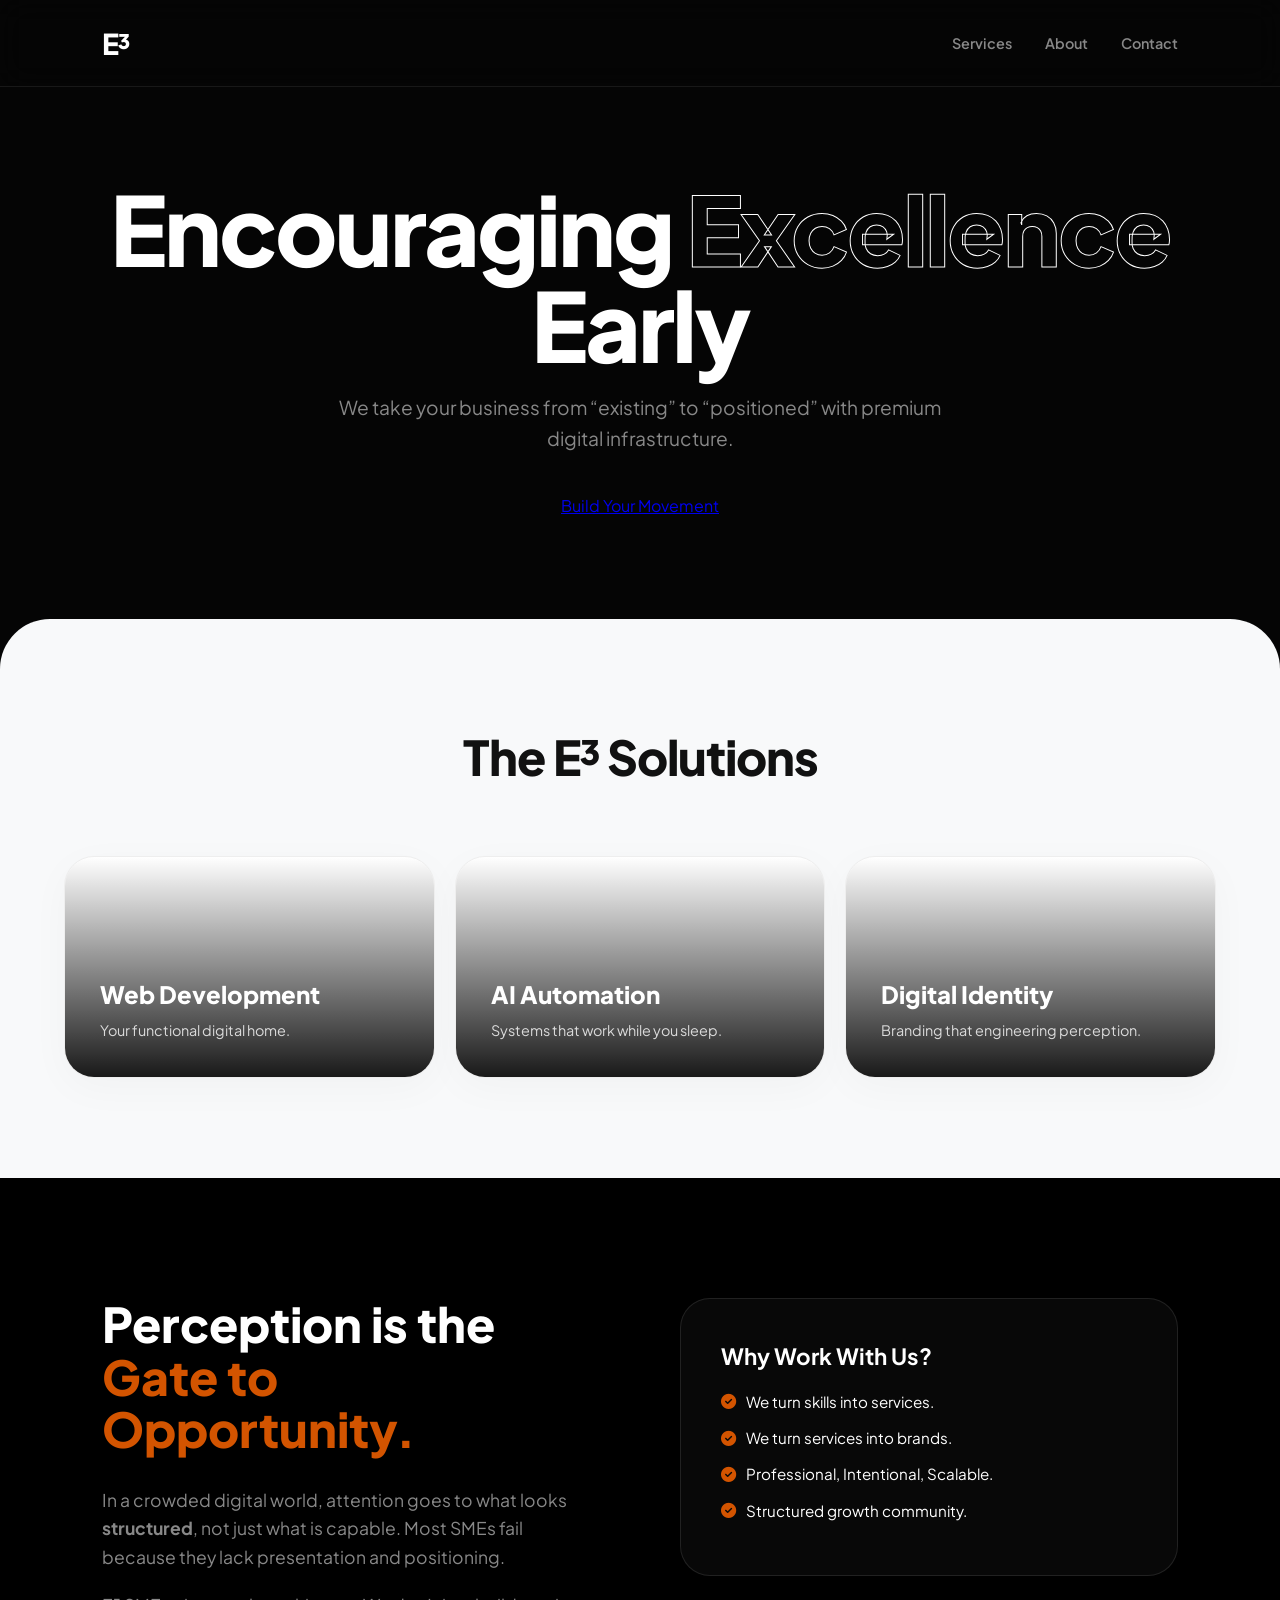
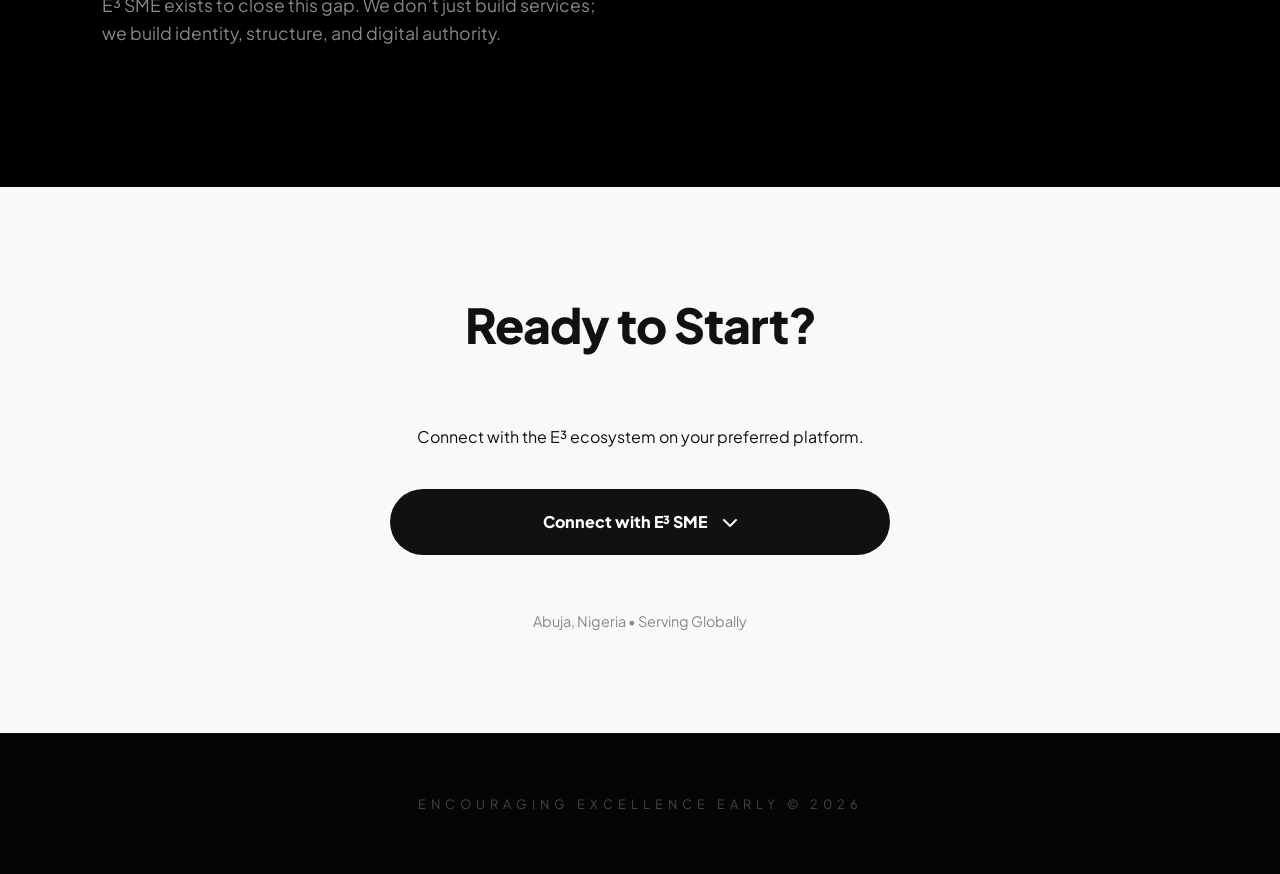
==== index.html @ 4fb5cede "Rename E3 to index.html" ====
<!DOCTYPE html>
<html lang="en">
<head>
    <meta charset="UTF-8">
    <meta name="viewport" content="width=device-width, initial-scale=1.0">
    <title>E³ | Encouraging Excellence Early</title>
    <link href="https://fonts.googleapis.com/css2?family=Plus+Jakarta+Sans:wght@400;600;700;800&display=swap" rel="stylesheet">
    <link rel="stylesheet" href="https://cdnjs.cloudflare.com/ajax/libs/font-awesome/6.4.0/css/all.min.css">
    <style>
        :root {
            --dark-bg: #050505;
            --white: #ffffff;
            --light-grey: #f8f9fa;
            --accent-orange: #d35400;
            --glass: rgba(255, 255, 255, 0.03);
            --transition: all 0.5s cubic-bezier(0.16, 1, 0.3, 1);
        }

        * { margin: 0; padding: 0; box-sizing: border-box; }
        html { scroll-behavior: smooth; }
        body { font-family: 'Plus Jakarta Sans', sans-serif; background-color: var(--dark-bg); color: var(--white); line-height: 1.6; overflow-x: hidden; }

        /* --- NAVIGATION --- */
        .navbar { display: flex; justify-content: space-between; align-items: center; padding: 20px 8%; background: rgba(5, 5, 5, 0.8); backdrop-filter: blur(15px); position: fixed; width: 100%; top: 0; z-index: 1000; border-bottom: 1px solid rgba(255,255,255,0.08); }
        .logo { font-size: 1.8rem; font-weight: 800; color: var(--white); text-decoration: none; letter-spacing: -1px; }
        nav a { color: #888; text-decoration: none; margin-left: 30px; font-size: 0.9rem; font-weight: 600; transition: 0.3s; }
        nav a:hover { color: var(--accent-orange); }

        /* --- HERO --- */
        .hero { text-align: center; padding: 180px 20px 100px; max-width: 1100px; margin: 0 auto; position: relative; }
        .hero h1 { font-size: clamp(3rem, 10vw, 6rem); font-weight: 800; line-height: 1; letter-spacing: -3px; margin-bottom: 20px; }
        .hero .outline { -webkit-text-stroke: 1px #fff; color: transparent; }
        .hero p { color: #888; font-size: 1.2rem; max-width: 650px; margin: 0 auto 40px; }

        /* --- SERVICES SECTION --- */
        .services-section { background-color: var(--light-grey); padding: 100px 5%; color: #111; border-radius: 50px 50px 0 0; }
        .section-title { text-align: center; font-size: clamp(2rem, 5vw, 3rem); font-weight: 800; margin-bottom: 60px; letter-spacing: -1px; }
        .services-grid { display: grid; grid-template-columns: repeat(auto-fit, minmax(320px, 1fr)); gap: 20px; max-width: 1200px; margin: 0 auto; }

        .service-card { background: #fff; border-radius: 30px; overflow: hidden; box-shadow: 0 10px 40px rgba(0,0,0,0.03); cursor: pointer; transition: var(--transition); border: 1px solid #eee; }
        .service-card:hover { transform: translateY(-10px); box-shadow: 0 30px 60px rgba(0,0,0,0.1); }
        
        .card-header { height: 220px; padding: 35px; display: flex; flex-direction: column; justify-content: flex-end; position: relative; background-size: cover; background-position: center; }
        .card-header::after { content: ''; position: absolute; top: 0; left: 0; width: 100%; height: 100%; background: linear-gradient(0deg, rgba(0,0,0,0.9) 0%, transparent 100%); }
        .card-header h3, .card-header p { position: relative; z-index: 2; color: #fff; }
        .card-header h3 { font-size: 1.5rem; font-weight: 800; margin-bottom: 5px; }
        .card-header p { font-size: 0.9rem; opacity: 0.8; }

        .dropdown-content { max-height: 0; opacity: 0; overflow: hidden; transition: var(--transition); padding: 0 30px; }
        .service-card.active .dropdown-content { max-height: 400px; opacity: 1; padding: 30px; border-top: 1px solid #f1f1f1; }
        
        .drop-item { display: flex; justify-content: space-between; padding: 15px 20px; background: #f9f9f9; border-radius: 15px; text-decoration: none; color: #111; font-weight: 700; margin-bottom: 8px; transition: 0.3s; border: 1px solid transparent; }
        .drop-item span { color: var(--accent-orange); }
        .drop-item:hover { background: #111; color: #fff; border-color: var(--accent-orange); }

        /* Image Classes */
        .img-web { background-image: url('https://images.unsplash.com/photo-1547658719-da2b51169166?q=80&w=800'); }
        .img-ai { background-image: url('https://images.unsplash.com/photo-1677442136019-21780ecad995?q=80&w=800'); }
        .img-id { background-image: url('https://images.unsplash.com/photo-1611162617474-5b21e879e113?q=80&w=800'); }
        .img-social { background-image: url('https://images.unsplash.com/photo-1496200186974-4293800e2c20?q=80&w=800'); }
        .img-copy { background-image: url('https://images.unsplash.com/photo-1488190211105-8b0e65b80b4e?q=80&w=800'); }

        /* --- ABOUT SECTION (The Storytelling) --- */
        .about-section { padding: 120px 8%; background: #000; }
        .about-grid { display: grid; grid-template-columns: 1fr 1fr; gap: 80px; align-items: start; max-width: 1200px; margin: 0 auto; }
        .about-content h2 { font-size: 3rem; font-weight: 800; margin-bottom: 30px; line-height: 1.1; }
        .about-content h2 span { color: var(--accent-orange); }
        .about-text { color: #888; font-size: 1.1rem; }
        .about-text p { margin-bottom: 20px; }
        .highlight-box { background: var(--glass); padding: 40px; border-radius: 30px; border: 1px solid rgba(255,255,255,0.1); }
        .highlight-box h4 { color: var(--white); margin-bottom: 15px; font-size: 1.4rem; }
        .highlight-box ul { list-style: none; }
        .highlight-box li { margin-bottom: 12px; display: flex; align-items: center; gap: 10px; font-size: 0.95rem; }
        .highlight-box li i { color: var(--accent-orange); }

        /* --- CONTACT SECTION (Social Dropdown) --- */
        .contact-section { padding: 100px 5%; text-align: center; background: var(--light-grey); color: #111; }
        .social-dropdown { max-width: 500px; margin: 40px auto; position: relative; }
        .social-trigger { background: #111; color: #fff; padding: 20px 40px; border-radius: 50px; font-weight: 800; cursor: pointer; display: flex; justify-content: center; align-items: center; gap: 15px; transition: 0.3s; }
        .social-trigger:hover { background: var(--accent-orange); transform: scale(1.05); }
        
        .social-list { max-height: 0; opacity: 0; overflow: hidden; transition: var(--transition); background: #fff; margin-top: 15px; border-radius: 25px; box-shadow: 0 20px 50px rgba(0,0,0,0.1); display: grid; grid-template-columns: 1fr 1fr; gap: 10px; padding: 0 15px; }
        .social-dropdown.active .social-list { max-height: 400px; opacity: 1; padding: 20px; }
        
        .social-item { display: flex; align-items: center; gap: 10px; padding: 15px; border-radius: 15px; text-decoration: none; color: #111; font-weight: 700; transition: 0.3s; background: #f5f5f5; }
        .social-item:hover { background: #111; color: #fff; }
        .social-item i { font-size: 1.2rem; }
        .fa-facebook { color: #1877F2; }
        .fa-instagram { color: #E4405F; }
        .fa-tiktok { color: #000000; }
        .fa-whatsapp { color: #25D366; }

        .footer { padding: 60px; text-align: center; font-size: 0.8rem; letter-spacing: 5px; color: #444; border-top: 1px solid rgba(255,255,255,0.05); }

        /* --- MOBILE OPTIMIZATION --- */
        @media (max-width: 768px) {
            .navbar { padding: 15px 5%; }
            .navbar nav { display: none; }
            .hero h1 { font-size: 3.5rem; letter-spacing: -2px; }
            .about-grid { grid-template-columns: 1fr; gap: 40px; }
            .about-content h2 { font-size: 2.2rem; }
            .services-grid { grid-template-columns: 1fr; }
            .social-list { grid-template-columns: 1fr; }
            .about-section { padding: 80px 5%; }
        }
    </style>
</head>
<body>

    <header class="navbar">
        <a href="#" class="logo">E³</a>
        <nav>
            <a href="#services">Services</a>
            <a href="#about">About</a>
            <a href="#contact">Contact</a>
        </nav>
    </header>

    <section class="hero">
        <h1>Encouraging <span class="outline">Excellence</span> Early</h1>
        <p>We take your business from “existing” to “positioned” with premium digital infrastructure.</p>
        <a href="#contact" class="btn-primary">Build Your Movement</a>
    </section>

    <section class="services-section" id="services">
        <div class="container">
            <h2 class="section-title">The E³ Solutions</h2>
            <div class="services-grid">
                
                <div class="service-card" onclick="this.classList.toggle('active')">
                    <div class="card-header img-web">
                        <h3>Web Development</h3>
                        <p>Your functional digital home.</p>
                    </div>
                    <div class="dropdown-content">
                        <a href="https://wa.me/2347042776167?text=I%20need%20a%20Static%20Web%20Page" class="drop-item">Static Web Page <span>₦50k+</span></a>
                        <a href="https://wa.me/2347042776167?text=I%20need%20a%20Dynamic%20Web%20Page" class="drop-item">Dynamic Web Page <span>₦100k+</span></a>
                        <a href="https://wa.me/2347042776167?text=I%20need%20an%20Ecommerce%20Store" class="drop-item">E-commerce Store <span>₦150k+</span></a>
                    </div>
                </div>

                <div class="service-card" onclick="this.classList.toggle('active')">
                    <div class="card-header img-ai">
                        <h3>AI Automation</h3>
                        <p>Systems that work while you sleep.</p>
                    </div>
                    <div class="dropdown-content">
                        <a href="https://wa.me/2347042776167?text=AI%20Automation%20Inquiry" class="drop-item">Workflow Automation <span>Inquire</span></a>
                        <a href="https://wa.me/2347042776167?text=WhatsApp%20Bot%20Inquiry" class="drop-item">WhatsApp AI Bots <span>Inquire</span></a>
                    </div>
                </div>

                <div class="service-card" onclick="this.classList.toggle('active')">
                    <div class="card-header img-id">
                        <h3>Digital Identity</h3>
                        <p>Branding that engineering perception.</p>
                    </div>
                    <div class="dropdown-content">
                        <a href="https://wa.me/2347042776167?text=NFC%20Card%20Inquiry" class="drop-item">NFC Smart Cards <span>Premium</span></a>
                        <a href="https://wa.me/2347042776167?text=Brand%20Design%20Inquiry" class="drop-item">Brand Identity <span>Full Suite</span></a>
                    </div>
                </div>
            </div>
        </div>
    </section>

    <section class="about-section" id="about">
        <div class="about-grid">
            <div class="about-content">
                <h2>Perception is the <span>Gate to Opportunity.</span></h2>
                <div class="about-text">
                    <p>In a crowded digital world, attention goes to what looks <strong>structured</strong>, not just what is capable. Most SMEs fail because they lack presentation and positioning.</p>
                    <p>E³ SME exists to close this gap. We don’t just build services; we build identity, structure, and digital authority.</p>
                </div>
            </div>
            <div class="highlight-box">
                <h4>Why Work With Us?</h4>
                <ul>
                    <li><i class="fas fa-check-circle"></i> We turn skills into services.</li>
                    <li><i class="fas fa-check-circle"></i> We turn services into brands.</li>
                    <li><i class="fas fa-check-circle"></i> Professional, Intentional, Scalable.</li>
                    <li><i class="fas fa-check-circle"></i> Structured growth community.</li>
                </ul>
            </div>
        </div>
    </section>

    <section class="contact-section" id="contact">
        <h2 class="section-title">Ready to Start?</h2>
        <p>Connect with the E³ ecosystem on your preferred platform.</p>
        
        <div class="social-dropdown" id="socialTrigger">
            <div class="social-trigger" onclick="document.getElementById('socialTrigger').classList.toggle('active')">
                <span>Connect with E³ SME</span>
                <i class="fas fa-chevron-down"></i>
            </div>
            <div class="social-list">
                <a href="https://wa.me/2347042776167" class="social-item">
                    <i class="fab fa-whatsapp"></i> WhatsApp
                </a>
                <a href="https://www.instagram.com/encourage.excellence.early/" class="social-item">
                    <i class="fab fa-instagram"></i> Instagram
                </a>
                <a href="https://web.facebook.com/profile.php?id=61570798894713" class="social-item">
                    <i class="fab fa-facebook"></i> Facebook
                </a>
                <a href="#" class="social-item">
                    <i class="fab fa-tiktok"></i> TikTok
                </a>
            </div>
        </div>
        <p style="font-size: 0.9rem; color: #888;">Abuja, Nigeria • Serving Globally</p>
    </section>

    <footer class="footer">
        <p>ENCOURAGING EXCELLENCE EARLY © 2026</p>
    </footer>

    <script>
        // Stop dropdown items from closing the card when clicked
        document.querySelectorAll('.drop-item, .social-item').forEach(item => {
            item.addEventListener('click', (e) => e.stopPropagation());
        });
    </script>
</body>
</html>
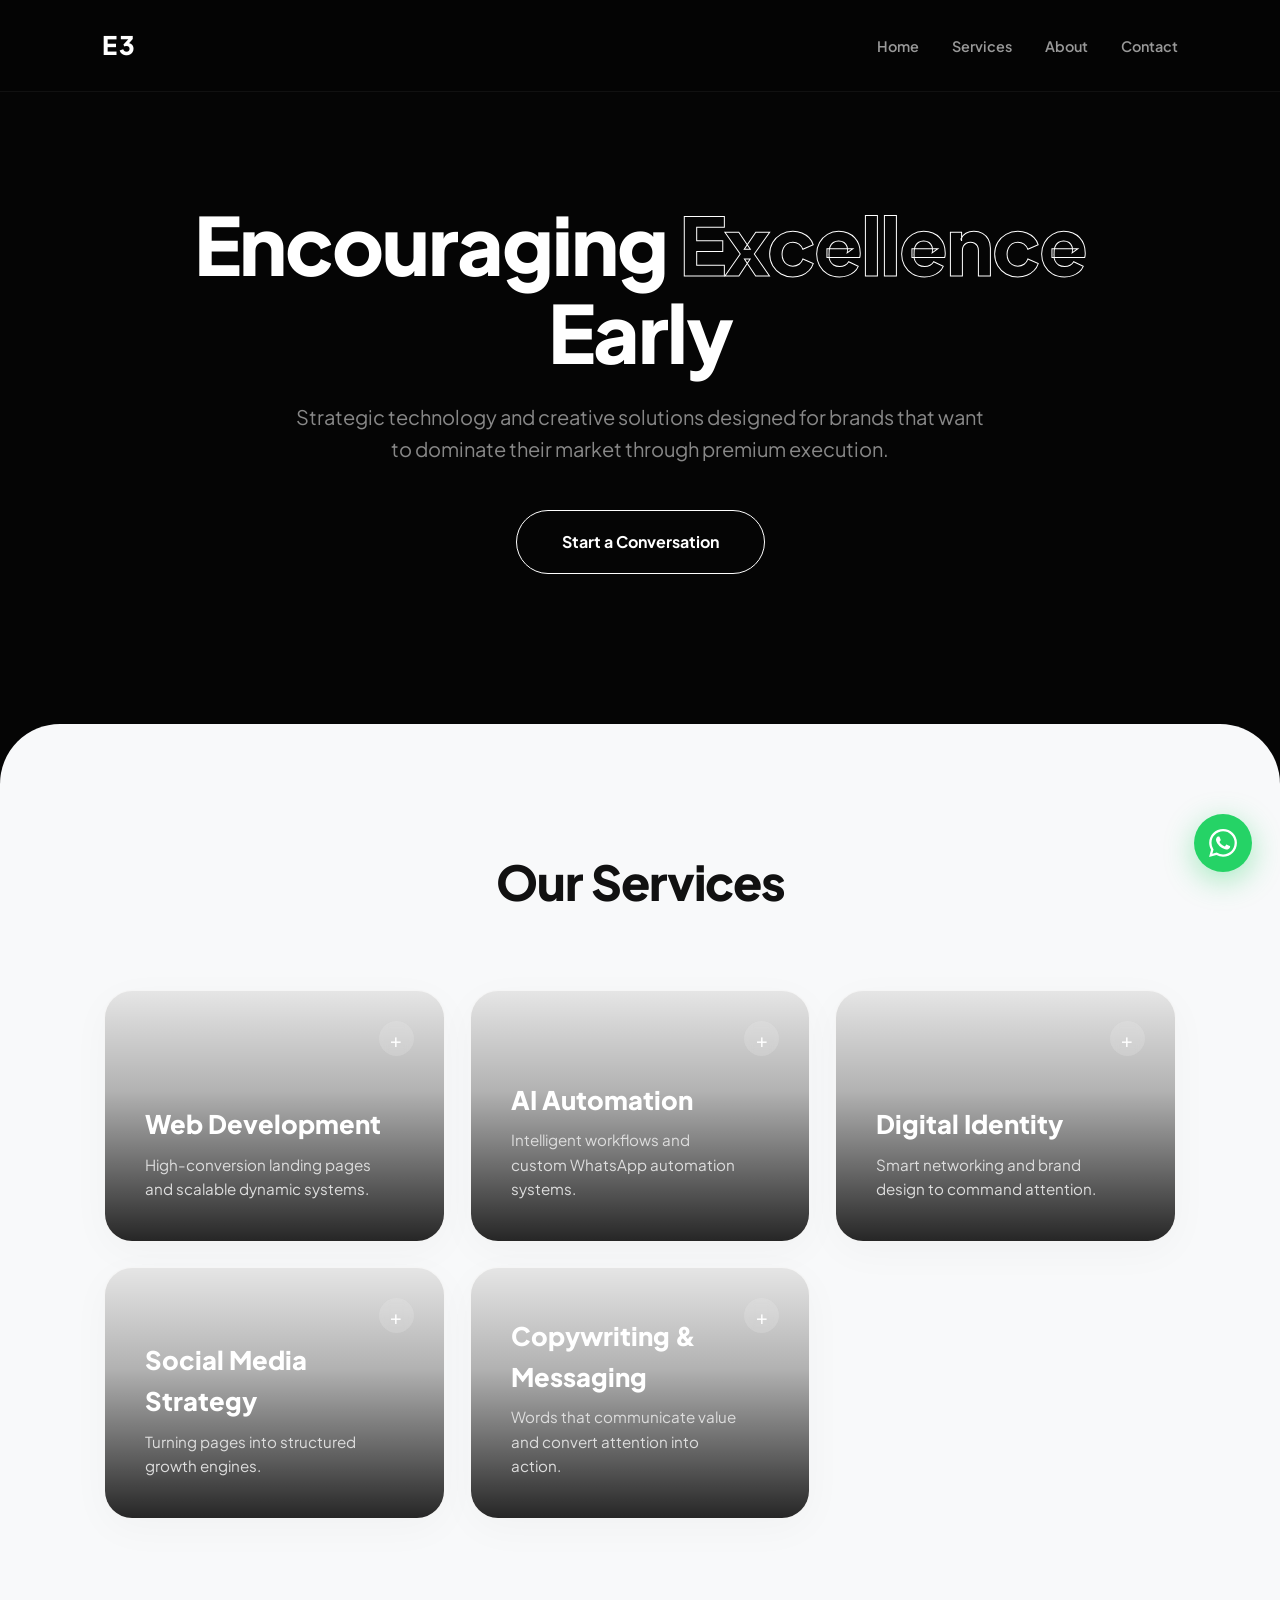
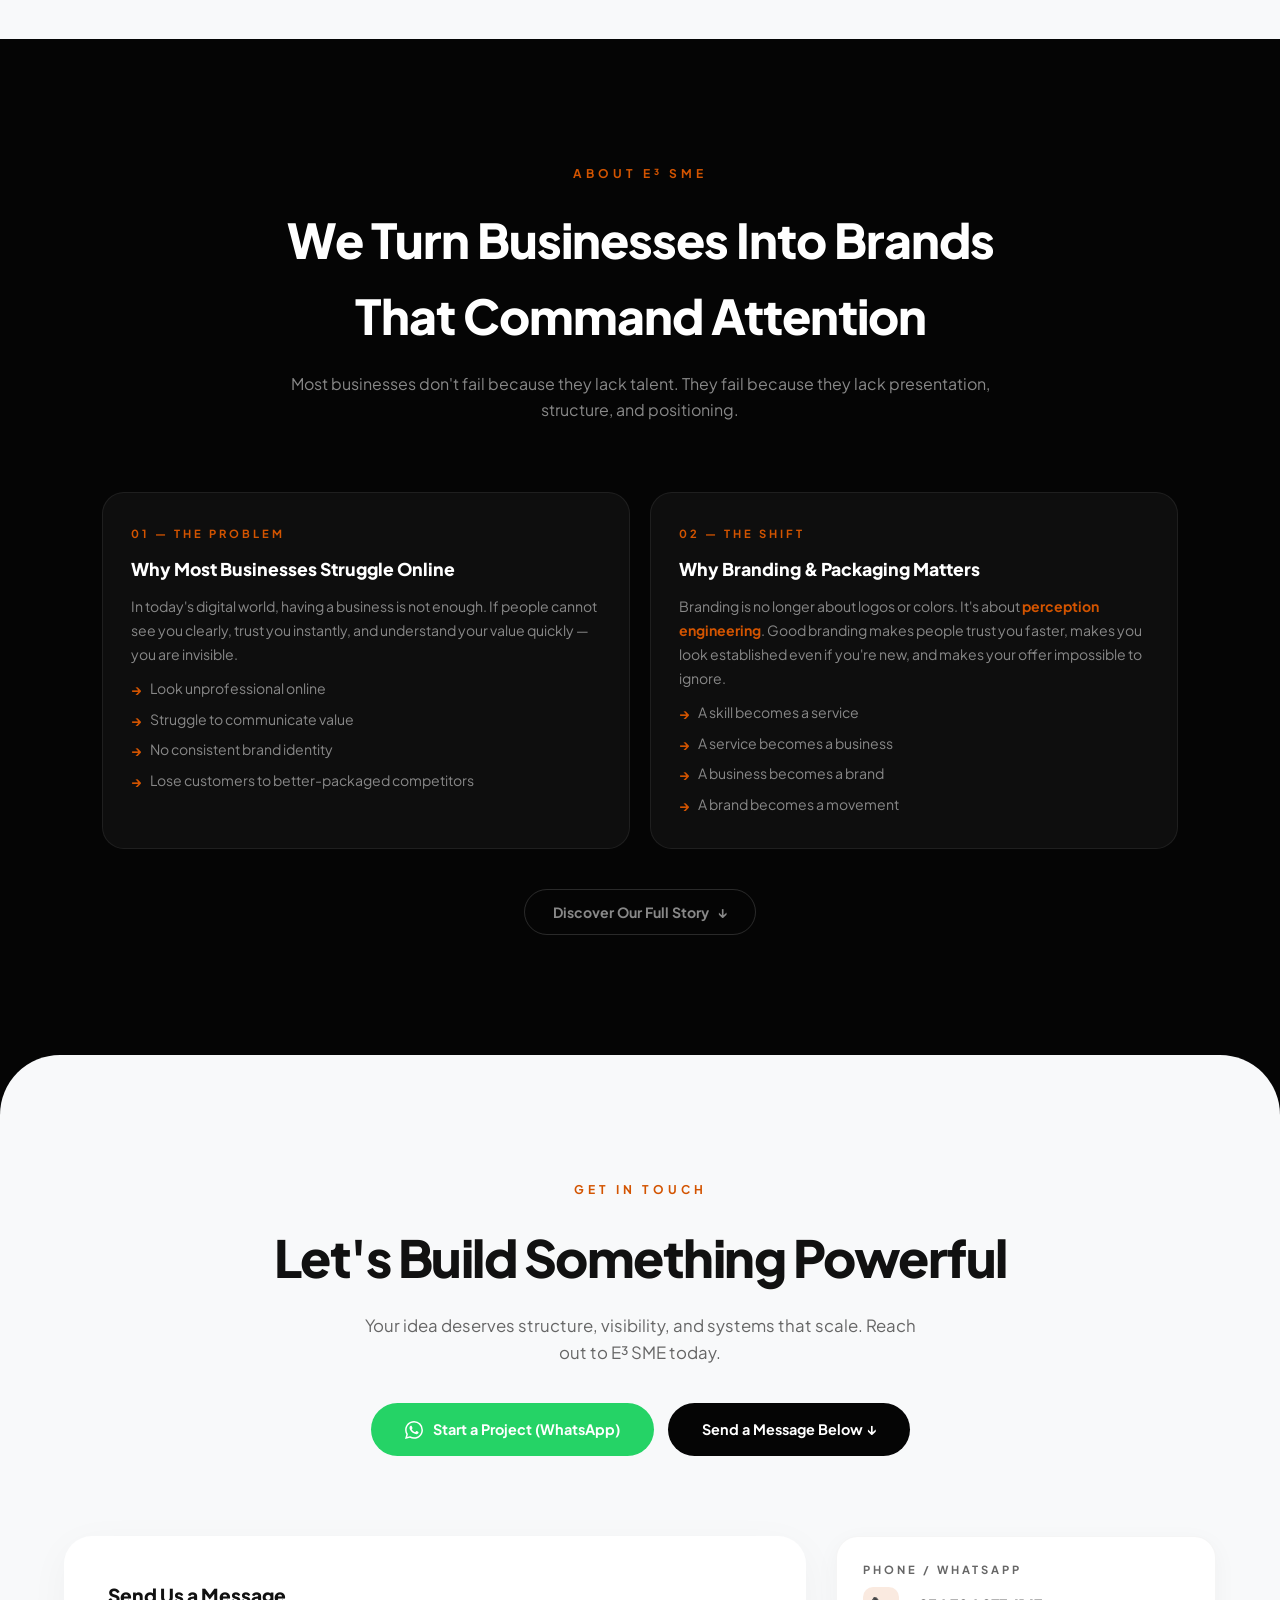
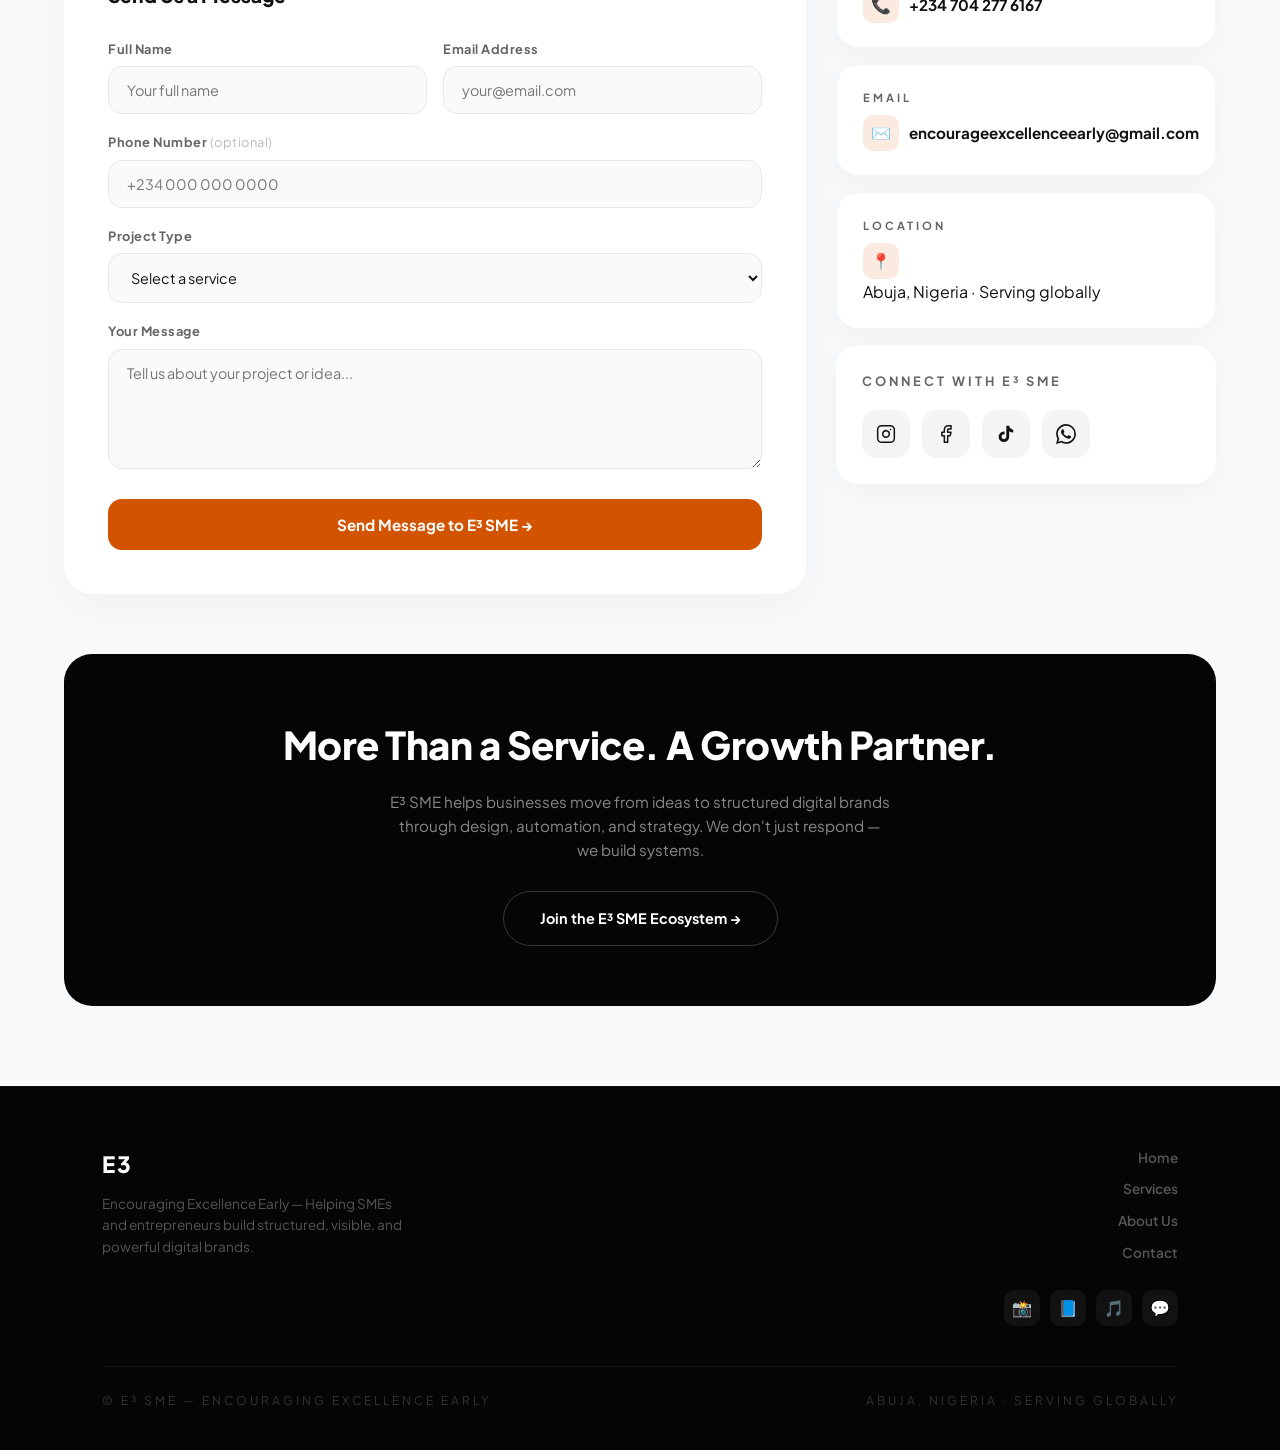
==== commit 5982a81e: "added more featues" ====
--- a/index.html
+++ b/index.html
@@ -3,224 +3,674 @@
 <head>
     <meta charset="UTF-8">
     <meta name="viewport" content="width=device-width, initial-scale=1.0">
-    <title>E³ | Encouraging Excellence Early</title>
+    <title>E3 | Encouraging Excellence Early</title>
     <link href="https://fonts.googleapis.com/css2?family=Plus+Jakarta+Sans:wght@400;600;700;800&display=swap" rel="stylesheet">
-    <link rel="stylesheet" href="https://cdnjs.cloudflare.com/ajax/libs/font-awesome/6.4.0/css/all.min.css">
     <style>
+        /* --- DESIGN SYSTEM --- */
         :root {
             --dark-bg: #050505;
             --white: #ffffff;
             --light-grey: #f8f9fa;
             --accent-orange: #d35400;
-            --glass: rgba(255, 255, 255, 0.03);
-            --transition: all 0.5s cubic-bezier(0.16, 1, 0.3, 1);
+            --accent-orange-light: rgba(211,84,0,0.12);
+            --text-main: #111111;
+            --text-muted: #666666;
+            --transition: all 0.4s cubic-bezier(0.165, 0.84, 0.44, 1);
         }
 
         * { margin: 0; padding: 0; box-sizing: border-box; }
         html { scroll-behavior: smooth; }
         body { font-family: 'Plus Jakarta Sans', sans-serif; background-color: var(--dark-bg); color: var(--white); line-height: 1.6; overflow-x: hidden; }
 
-        /* --- NAVIGATION --- */
-        .navbar { display: flex; justify-content: space-between; align-items: center; padding: 20px 8%; background: rgba(5, 5, 5, 0.8); backdrop-filter: blur(15px); position: fixed; width: 100%; top: 0; z-index: 1000; border-bottom: 1px solid rgba(255,255,255,0.08); }
-        .logo { font-size: 1.8rem; font-weight: 800; color: var(--white); text-decoration: none; letter-spacing: -1px; }
-        nav a { color: #888; text-decoration: none; margin-left: 30px; font-size: 0.9rem; font-weight: 600; transition: 0.3s; }
-        nav a:hover { color: var(--accent-orange); }
-
-        /* --- HERO --- */
-        .hero { text-align: center; padding: 180px 20px 100px; max-width: 1100px; margin: 0 auto; position: relative; }
-        .hero h1 { font-size: clamp(3rem, 10vw, 6rem); font-weight: 800; line-height: 1; letter-spacing: -3px; margin-bottom: 20px; }
-        .hero .outline { -webkit-text-stroke: 1px #fff; color: transparent; }
-        .hero p { color: #888; font-size: 1.2rem; max-width: 650px; margin: 0 auto 40px; }
+        /* --- NAVBAR --- */
+        .navbar { display: flex; justify-content: space-between; align-items: center; padding: 25px 8%; background: rgba(5,5,5,0.92); backdrop-filter: blur(12px); position: fixed; width: 100%; top: 0; z-index: 1000; border-bottom: 1px solid rgba(255,255,255,0.05); }
+        .logo { font-size: 1.6rem; font-weight: 800; letter-spacing: 2px; color: var(--white); text-decoration: none; }
+        nav a { color: #999; text-decoration: none; margin-left: 30px; font-size: 0.9rem; font-weight: 600; transition: 0.3s; }
+        nav a:hover { color: var(--white); }
+
+        /* Hamburger */
+        .hamburger { display: none; flex-direction: column; gap: 5px; cursor: pointer; background: none; border: none; padding: 5px; }
+        .hamburger span { display: block; width: 24px; height: 2px; background: var(--white); transition: var(--transition); border-radius: 2px; }
+        .hamburger.open span:nth-child(1) { transform: translateY(7px) rotate(45deg); }
+        .hamburger.open span:nth-child(2) { opacity: 0; }
+        .hamburger.open span:nth-child(3) { transform: translateY(-7px) rotate(-45deg); }
+        .mobile-nav { display: none; flex-direction: column; gap: 0; background: rgba(5,5,5,0.97); position: fixed; top: 72px; left: 0; width: 100%; z-index: 999; border-bottom: 1px solid rgba(255,255,255,0.07); }
+        .mobile-nav.open { display: flex; }
+        .mobile-nav a { color: #ccc; text-decoration: none; font-size: 1rem; font-weight: 600; padding: 18px 8%; border-bottom: 1px solid rgba(255,255,255,0.05); transition: 0.3s; }
+        .mobile-nav a:hover { color: var(--white); background: rgba(211,84,0,0.08); }
+
+        /* --- HERO SECTION --- */
+        .hero { text-align: center; padding: 200px 20px 150px; max-width: 1000px; margin: 0 auto; }
+        .hero h1 { font-size: clamp(2.5rem, 8vw, 5rem); margin-bottom: 25px; line-height: 1.1; font-weight: 800; letter-spacing: -2px; }
+        .hero .outline { -webkit-text-stroke: 1px white; color: transparent; }
+        .hero p { color: #888; font-size: clamp(1rem, 2vw, 1.25rem); margin-bottom: 45px; max-width: 700px; margin: 0 auto 45px; }
+        .btn-primary { display: inline-block; padding: 18px 45px; border: 1px solid white; color: white; text-decoration: none; border-radius: 50px; font-weight: 700; transition: var(--transition); }
+        .btn-primary:hover { background: white; color: black; transform: translateY(-3px); }
 
         /* --- SERVICES SECTION --- */
-        .services-section { background-color: var(--light-grey); padding: 100px 5%; color: #111; border-radius: 50px 50px 0 0; }
-        .section-title { text-align: center; font-size: clamp(2rem, 5vw, 3rem); font-weight: 800; margin-bottom: 60px; letter-spacing: -1px; }
-        .services-grid { display: grid; grid-template-columns: repeat(auto-fit, minmax(320px, 1fr)); gap: 20px; max-width: 1200px; margin: 0 auto; }
-
-        .service-card { background: #fff; border-radius: 30px; overflow: hidden; box-shadow: 0 10px 40px rgba(0,0,0,0.03); cursor: pointer; transition: var(--transition); border: 1px solid #eee; }
-        .service-card:hover { transform: translateY(-10px); box-shadow: 0 30px 60px rgba(0,0,0,0.1); }
-        
-        .card-header { height: 220px; padding: 35px; display: flex; flex-direction: column; justify-content: flex-end; position: relative; background-size: cover; background-position: center; }
-        .card-header::after { content: ''; position: absolute; top: 0; left: 0; width: 100%; height: 100%; background: linear-gradient(0deg, rgba(0,0,0,0.9) 0%, transparent 100%); }
-        .card-header h3, .card-header p { position: relative; z-index: 2; color: #fff; }
-        .card-header h3 { font-size: 1.5rem; font-weight: 800; margin-bottom: 5px; }
-        .card-header p { font-size: 0.9rem; opacity: 0.8; }
-
-        .dropdown-content { max-height: 0; opacity: 0; overflow: hidden; transition: var(--transition); padding: 0 30px; }
-        .service-card.active .dropdown-content { max-height: 400px; opacity: 1; padding: 30px; border-top: 1px solid #f1f1f1; }
-        
-        .drop-item { display: flex; justify-content: space-between; padding: 15px 20px; background: #f9f9f9; border-radius: 15px; text-decoration: none; color: #111; font-weight: 700; margin-bottom: 8px; transition: 0.3s; border: 1px solid transparent; }
-        .drop-item span { color: var(--accent-orange); }
-        .drop-item:hover { background: #111; color: #fff; border-color: var(--accent-orange); }
-
-        /* Image Classes */
-        .img-web { background-image: url('https://images.unsplash.com/photo-1547658719-da2b51169166?q=80&w=800'); }
-        .img-ai { background-image: url('https://images.unsplash.com/photo-1677442136019-21780ecad995?q=80&w=800'); }
-        .img-id { background-image: url('https://images.unsplash.com/photo-1611162617474-5b21e879e113?q=80&w=800'); }
-        .img-social { background-image: url('https://images.unsplash.com/photo-1496200186974-4293800e2c20?q=80&w=800'); }
-        .img-copy { background-image: url('https://images.unsplash.com/photo-1488190211105-8b0e65b80b4e?q=80&w=800'); }
-
-        /* --- ABOUT SECTION (The Storytelling) --- */
-        .about-section { padding: 120px 8%; background: #000; }
-        .about-grid { display: grid; grid-template-columns: 1fr 1fr; gap: 80px; align-items: start; max-width: 1200px; margin: 0 auto; }
-        .about-content h2 { font-size: 3rem; font-weight: 800; margin-bottom: 30px; line-height: 1.1; }
-        .about-content h2 span { color: var(--accent-orange); }
-        .about-text { color: #888; font-size: 1.1rem; }
-        .about-text p { margin-bottom: 20px; }
-        .highlight-box { background: var(--glass); padding: 40px; border-radius: 30px; border: 1px solid rgba(255,255,255,0.1); }
-        .highlight-box h4 { color: var(--white); margin-bottom: 15px; font-size: 1.4rem; }
-        .highlight-box ul { list-style: none; }
-        .highlight-box li { margin-bottom: 12px; display: flex; align-items: center; gap: 10px; font-size: 0.95rem; }
-        .highlight-box li i { color: var(--accent-orange); }
-
-        /* --- CONTACT SECTION (Social Dropdown) --- */
-        .contact-section { padding: 100px 5%; text-align: center; background: var(--light-grey); color: #111; }
-        .social-dropdown { max-width: 500px; margin: 40px auto; position: relative; }
-        .social-trigger { background: #111; color: #fff; padding: 20px 40px; border-radius: 50px; font-weight: 800; cursor: pointer; display: flex; justify-content: center; align-items: center; gap: 15px; transition: 0.3s; }
-        .social-trigger:hover { background: var(--accent-orange); transform: scale(1.05); }
-        
-        .social-list { max-height: 0; opacity: 0; overflow: hidden; transition: var(--transition); background: #fff; margin-top: 15px; border-radius: 25px; box-shadow: 0 20px 50px rgba(0,0,0,0.1); display: grid; grid-template-columns: 1fr 1fr; gap: 10px; padding: 0 15px; }
-        .social-dropdown.active .social-list { max-height: 400px; opacity: 1; padding: 20px; }
-        
-        .social-item { display: flex; align-items: center; gap: 10px; padding: 15px; border-radius: 15px; text-decoration: none; color: #111; font-weight: 700; transition: 0.3s; background: #f5f5f5; }
-        .social-item:hover { background: #111; color: #fff; }
-        .social-item i { font-size: 1.2rem; }
-        .fa-facebook { color: #1877F2; }
-        .fa-instagram { color: #E4405F; }
-        .fa-tiktok { color: #000000; }
-        .fa-whatsapp { color: #25D366; }
-
-        .footer { padding: 60px; text-align: center; font-size: 0.8rem; letter-spacing: 5px; color: #444; border-top: 1px solid rgba(255,255,255,0.05); }
-
-        /* --- MOBILE OPTIMIZATION --- */
+        .services-section { background-color: var(--light-grey); padding: 120px 0; color: var(--text-main); border-radius: 60px 60px 0 0; position: relative; z-index: 10; }
+        .container { max-width: 1200px; margin: 0 auto; padding: 0 5%; }
+        .section-title { text-align: center; font-size: clamp(2rem, 5vw, 3rem); font-weight: 800; margin-bottom: 70px; letter-spacing: -1px; }
+        .services-grid { display: grid; grid-template-columns: repeat(auto-fit, minmax(320px, 1fr)); gap: 25px; }
+
+        .service-card { background: var(--white); border-radius: 28px; overflow: hidden; border: 1px solid rgba(0,0,0,0.04); box-shadow: 0 10px 40px rgba(0,0,0,0.03); cursor: pointer; transition: var(--transition); }
+        .service-card:hover { transform: translateY(-10px); box-shadow: 0 25px 50px rgba(0,0,0,0.08); border-color: rgba(211,84,0,0.15); }
+        .card-header { height: 250px; padding: 40px; display: flex; flex-direction: column; justify-content: flex-end; position: relative; background-size: cover; background-position: center; transition: var(--transition); }
+        .card-header::before { content: ''; position: absolute; top: 0; left: 0; width: 100%; height: 100%; background: linear-gradient(0deg, rgba(0,0,0,0.85) 0%, rgba(0,0,0,0.3) 60%, rgba(0,0,0,0.1) 100%); z-index: 1; }
+        .card-header h3 { font-size: 1.6rem; font-weight: 800; margin-bottom: 8px; color: var(--white); position: relative; z-index: 2; }
+        .card-header p { color: #ddd; font-size: 0.95rem; max-width: 90%; position: relative; z-index: 2; }
+        .plus-icon { position: absolute; top: 30px; right: 30px; width: 35px; height: 35px; background: rgba(255,255,255,0.15); backdrop-filter: blur(5px); border-radius: 50%; display: flex; align-items: center; justify-content: center; font-size: 1.2rem; color: var(--white); transition: var(--transition); z-index: 2; }
+        .card-body { padding: 0 40px; transition: var(--transition); }
+        .dropdown-content { max-height: 0; opacity: 0; overflow: hidden; transition: max-height 0.6s ease, opacity 0.4s ease, margin-top 0.4s ease; display: flex; flex-direction: column; gap: 10px; }
+        .service-card.active { border-bottom: 6px solid var(--accent-orange); }
+        .service-card.active .plus-icon { transform: rotate(45deg); background: var(--accent-orange); color: var(--white); }
+        .service-card.active .card-header { height: 220px; }
+        .service-card.active .dropdown-content { max-height: 500px; opacity: 1; margin-top: 30px; padding-bottom: 30px; }
+        .drop-item { display: flex; justify-content: space-between; align-items: center; padding: 16px 20px; background: #f9f9f9; border-radius: 15px; text-decoration: none; color: var(--text-main); font-weight: 700; font-size: 0.9rem; transition: var(--transition); border: 1px solid transparent; }
+        .drop-item span { font-weight: 800; color: var(--accent-orange); font-size: 0.85rem; }
+        .drop-item:hover { background: var(--dark-bg); color: var(--white); transform: scale(1.02); }
+
+        .img-web { background-image: url('https://images.unsplash.com/photo-1547658719-da2b51169166?q=80&w=1000&auto=format&fit=crop'); }
+        .img-ai { background-image: url('https://images.unsplash.com/photo-1677442136019-21780ecad995?q=80&w=1000&auto=format&fit=crop'); }
+        .img-digital { background-image: url('https://images.unsplash.com/photo-1611162617474-5b21e879e113?q=80&w=1000&auto=format&fit=crop'); }
+        .img-social { background-image: url('https://images.unsplash.com/photo-1496200186974-4293800e2c20?q=80&w=1000&auto=format&fit=crop'); }
+        .img-copy { background-image: url('https://images.unsplash.com/photo-1488190211105-8b0e65b80b4e?q=80&w=1000&auto=format&fit=crop'); }
+
+        /* =============================================
+           ABOUT SECTION — REDESIGNED
+        ============================================= */
+        .about { padding: 120px 8%; background: var(--dark-bg); color: var(--white); }
+
+        .about-intro { text-align: center; max-width: 720px; margin: 0 auto 70px; }
+        .about-intro .section-eyebrow { display: inline-block; font-size: 0.75rem; font-weight: 700; letter-spacing: 4px; text-transform: uppercase; color: var(--accent-orange); margin-bottom: 18px; }
+        .about-intro h2 { font-size: clamp(2rem, 5vw, 3rem); font-weight: 800; letter-spacing: -1px; margin-bottom: 16px; }
+        .about-intro p { color: #888; font-size: 1rem; }
+
+        /* Collapsed preview — only first two blocks visible */
+        .about-content { max-width: 1100px; margin: 0 auto; }
+
+        .about-blocks-visible { display: grid; grid-template-columns: 1fr 1fr; gap: 20px; margin-bottom: 20px; }
+        .about-blocks-hidden { display: grid; grid-template-columns: 1fr 1fr; gap: 20px; margin-bottom: 20px; max-height: 0; overflow: hidden; opacity: 0; transition: max-height 0.8s ease, opacity 0.5s ease; }
+        .about-blocks-hidden.expanded { max-height: 2000px; opacity: 1; }
+
+        .about-block {
+            background: rgba(255,255,255,0.04);
+            border: 1px solid rgba(255,255,255,0.07);
+            border-radius: 22px;
+            padding: 32px 28px;
+            transition: var(--transition);
+        }
+        .about-block:hover { background: rgba(255,255,255,0.06); border-color: rgba(211,84,0,0.25); transform: translateY(-4px); }
+        .about-block .block-number { font-size: 0.7rem; font-weight: 700; letter-spacing: 3px; text-transform: uppercase; color: var(--accent-orange); margin-bottom: 12px; }
+        .about-block h3 { font-size: 1.1rem; font-weight: 800; margin-bottom: 12px; color: var(--white); }
+        .about-block p { color: #888; font-size: 0.88rem; line-height: 1.7; }
+        .about-block ul { list-style: none; margin-top: 10px; display: flex; flex-direction: column; gap: 7px; }
+        .about-block ul li { color: #888; font-size: 0.88rem; display: flex; align-items: flex-start; gap: 8px; }
+        .about-block ul li::before { content: '→'; color: var(--accent-orange); font-weight: 700; flex-shrink: 0; margin-top: 1px; }
+
+        /* Full-width belief block */
+        .about-block.wide { grid-column: 1 / -1; display: grid; grid-template-columns: 1fr 1fr; gap: 28px; align-items: center; background: rgba(211,84,0,0.07); border-color: rgba(211,84,0,0.2); }
+        .about-block.wide .block-left h3 { font-size: 1.4rem; }
+        .about-block.wide .block-right ul li::before { content: '✓'; }
+
+        /* CTA block */
+        .about-block.cta-block { grid-column: 1 / -1; text-align: center; background: rgba(211,84,0,0.08); border-color: rgba(211,84,0,0.3); padding: 40px; }
+        .about-block.cta-block h3 { font-size: 1.4rem; margin-bottom: 10px; }
+        .about-block.cta-block p { max-width: 480px; margin: 0 auto 24px; }
+        .about-cta-row { display: flex; gap: 14px; justify-content: center; flex-wrap: wrap; }
+        .btn-orange { display: inline-block; padding: 14px 32px; background: var(--accent-orange); color: var(--white); text-decoration: none; border-radius: 50px; font-weight: 700; font-size: 0.9rem; transition: var(--transition); }
+        .btn-orange:hover { background: #b94600; transform: translateY(-3px); }
+        .btn-ghost { display: inline-block; padding: 14px 32px; border: 1px solid rgba(255,255,255,0.25); color: var(--white); text-decoration: none; border-radius: 50px; font-weight: 700; font-size: 0.9rem; transition: var(--transition); }
+        .btn-ghost:hover { border-color: var(--white); background: rgba(255,255,255,0.07); transform: translateY(-3px); }
+
+        /* Read More Toggle */
+        .read-more-wrap { text-align: center; margin-top: 10px; }
+        .read-more-btn { display: inline-flex; align-items: center; gap: 8px; background: none; border: 1px solid rgba(255,255,255,0.15); color: #888; font-family: 'Plus Jakarta Sans', sans-serif; font-size: 0.88rem; font-weight: 700; padding: 13px 28px; border-radius: 50px; cursor: pointer; transition: var(--transition); }
+        .read-more-btn:hover { border-color: var(--accent-orange); color: var(--accent-orange); }
+        .read-more-btn .arrow { display: inline-block; transition: transform 0.4s ease; }
+        .read-more-btn.open .arrow { transform: rotate(180deg); }
+
+        /* =============================================
+           CONTACT SECTION
+        ============================================= */
+        .contact-section { background: var(--light-grey); color: var(--text-main); padding: 120px 0 80px; border-radius: 60px 60px 0 0; position: relative; z-index: 10; }
+
+        /* Hero Header */
+        .contact-hero { text-align: center; padding: 0 5% 80px; }
+        .contact-hero .section-eyebrow { display: inline-block; font-size: 0.75rem; font-weight: 700; letter-spacing: 4px; text-transform: uppercase; color: var(--accent-orange); margin-bottom: 18px; }
+        .contact-hero h2 { font-size: clamp(2rem, 5vw, 3.2rem); font-weight: 800; letter-spacing: -1.5px; margin-bottom: 14px; color: var(--text-main); }
+        .contact-hero p { color: var(--text-muted); font-size: 1.05rem; max-width: 560px; margin: 0 auto 36px; }
+        .contact-cta-row { display: flex; gap: 14px; justify-content: center; flex-wrap: wrap; }
+        .btn-wa { display: inline-flex; align-items: center; gap: 10px; padding: 15px 34px; background: #25D366; color: white; text-decoration: none; border-radius: 50px; font-weight: 700; font-size: 0.9rem; transition: var(--transition); }
+        .btn-wa:hover { background: #1ebe5a; transform: translateY(-3px); box-shadow: 0 10px 30px rgba(37,211,102,0.3); }
+        .btn-dark { display: inline-flex; align-items: center; gap: 8px; padding: 15px 34px; background: var(--dark-bg); color: white; text-decoration: none; border-radius: 50px; font-weight: 700; font-size: 0.9rem; transition: var(--transition); }
+        .btn-dark:hover { background: #1a1a1a; transform: translateY(-3px); }
+
+        /* Form + Info */
+        .contact-body { display: grid; grid-template-columns: 1fr 380px; gap: 30px; padding: 0 5%; align-items: start; }
+
+        /* Form */
+        .contact-form-card { background: var(--white); border-radius: 28px; padding: 44px; box-shadow: 0 10px 40px rgba(0,0,0,0.04); }
+        .contact-form-card h3 { font-size: 1.2rem; font-weight: 800; margin-bottom: 28px; color: var(--text-main); }
+        .form-group { margin-bottom: 18px; }
+        .form-group label { display: block; font-size: 0.8rem; font-weight: 700; color: var(--text-muted); margin-bottom: 7px; letter-spacing: 0.5px; }
+        .form-group input, .form-group select, .form-group textarea {
+            width: 100%; padding: 14px 18px; border: 1.5px solid #e8e8e8; border-radius: 14px; font-family: 'Plus Jakarta Sans', sans-serif; font-size: 0.9rem; color: var(--text-main); background: #fafafa; transition: 0.3s; outline: none;
+        }
+        .form-group input:focus, .form-group select:focus, .form-group textarea:focus { border-color: var(--accent-orange); background: var(--white); }
+        .form-group textarea { resize: vertical; min-height: 120px; }
+        .form-row { display: grid; grid-template-columns: 1fr 1fr; gap: 16px; }
+        .submit-btn { width: 100%; padding: 16px; background: var(--accent-orange); color: white; border: none; border-radius: 14px; font-family: 'Plus Jakarta Sans', sans-serif; font-size: 0.95rem; font-weight: 700; cursor: pointer; transition: var(--transition); margin-top: 6px; }
+        .submit-btn:hover { background: #b94600; transform: translateY(-2px); }
+        .success-msg { display: none; text-align: center; padding: 24px; background: rgba(37,211,102,0.08); border: 1px solid rgba(37,211,102,0.3); border-radius: 14px; color: #1ebe5a; font-weight: 700; margin-top: 16px; }
+
+        /* Info Panel */
+        .contact-info-panel { display: flex; flex-direction: column; gap: 16px; }
+        .info-card { background: var(--white); border-radius: 22px; padding: 24px 26px; box-shadow: 0 6px 24px rgba(0,0,0,0.04); border: 1px solid rgba(0,0,0,0.04); }
+        .info-card .info-label { font-size: 0.7rem; font-weight: 700; letter-spacing: 3px; text-transform: uppercase; color: var(--text-muted); margin-bottom: 8px; }
+        .info-card a, .info-card p { color: var(--text-main); font-weight: 700; font-size: 0.95rem; text-decoration: none; display: flex; align-items: center; gap: 10px; }
+        .info-card a:hover { color: var(--accent-orange); }
+        .info-icon { width: 36px; height: 36px; border-radius: 10px; background: var(--accent-orange-light); display: flex; align-items: center; justify-content: center; font-size: 1rem; flex-shrink: 0; }
+
+        /* Social */
+        .social-card { background: var(--white); border-radius: 22px; padding: 26px; box-shadow: 0 6px 24px rgba(0,0,0,0.04); }
+        .social-card h4 { font-size: 0.8rem; font-weight: 700; letter-spacing: 3px; text-transform: uppercase; color: var(--text-muted); margin-bottom: 18px; }
+        .social-icons { display: flex; gap: 12px; }
+        .social-icon { width: 48px; height: 48px; border-radius: 14px; background: #f4f4f4; display: flex; align-items: center; justify-content: center; text-decoration: none; font-size: 1.2rem; transition: var(--transition); border: 1px solid transparent; }
+        .social-icon:hover { background: var(--dark-bg); transform: translateY(-4px) scale(1.05); border-color: var(--dark-bg); }
+        .social-icon svg { width: 20px; height: 20px; }
+
+        /* Trust Block */
+        .trust-block { margin: 60px 5% 0; background: var(--dark-bg); border-radius: 28px; padding: 60px 50px; text-align: center; color: var(--white); }
+        .trust-block h3 { font-size: clamp(1.6rem, 4vw, 2.4rem); font-weight: 800; margin-bottom: 14px; letter-spacing: -0.5px; }
+        .trust-block p { color: #888; max-width: 500px; margin: 0 auto 28px; font-size: 0.95rem; }
+        .trust-block a { display: inline-block; padding: 15px 36px; border: 1px solid rgba(255,255,255,0.2); color: white; text-decoration: none; border-radius: 50px; font-weight: 700; font-size: 0.9rem; transition: var(--transition); }
+        .trust-block a:hover { background: white; color: black; transform: translateY(-3px); }
+
+        /* =============================================
+           FOOTER
+        ============================================= */
+        .footer { background: var(--dark-bg); padding: 60px 8% 40px; border-top: 1px solid rgba(255,255,255,0.05); color: var(--white); }
+        .footer-inner { display: grid; grid-template-columns: 1fr auto; gap: 40px; align-items: start; margin-bottom: 40px; }
+        .footer-brand .logo-text { font-size: 1.4rem; font-weight: 800; letter-spacing: 2px; margin-bottom: 10px; }
+        .footer-brand p { color: #555; font-size: 0.85rem; max-width: 300px; }
+        .footer-links { display: flex; flex-direction: column; gap: 10px; text-align: right; }
+        .footer-links a { color: #555; text-decoration: none; font-size: 0.85rem; font-weight: 600; transition: 0.3s; }
+        .footer-links a:hover { color: var(--white); }
+        .footer-social { display: flex; gap: 10px; justify-content: flex-end; margin-top: 16px; }
+        .footer-social a { width: 36px; height: 36px; border-radius: 10px; background: rgba(255,255,255,0.05); display: flex; align-items: center; justify-content: center; text-decoration: none; font-size: 1rem; transition: var(--transition); }
+        .footer-social a:hover { background: var(--accent-orange); transform: translateY(-3px); }
+        .footer-bottom { border-top: 1px solid rgba(255,255,255,0.05); padding-top: 24px; display: flex; justify-content: space-between; align-items: center; flex-wrap: wrap; gap: 10px; }
+        .footer-bottom p { font-size: 0.75rem; letter-spacing: 3px; color: #333; }
+
+        /* =============================================
+           WHATSAPP FLOAT
+        ============================================= */
+        .wa-float { position: fixed; bottom: 28px; right: 28px; z-index: 9999; }
+        .wa-float a { display: flex; align-items: center; justify-content: center; width: 58px; height: 58px; background: #25D366; border-radius: 50%; box-shadow: 0 8px 30px rgba(37,211,102,0.4); text-decoration: none; transition: var(--transition); }
+        .wa-float a:hover { transform: scale(1.1); box-shadow: 0 12px 40px rgba(37,211,102,0.5); }
+        .wa-float svg { width: 28px; height: 28px; fill: white; }
+
+        /* =============================================
+           RESPONSIVE
+        ============================================= */
         @media (max-width: 768px) {
-            .navbar { padding: 15px 5%; }
+            .navbar { padding: 20px 5%; }
             .navbar nav { display: none; }
-            .hero h1 { font-size: 3.5rem; letter-spacing: -2px; }
-            .about-grid { grid-template-columns: 1fr; gap: 40px; }
-            .about-content h2 { font-size: 2.2rem; }
-            .services-grid { grid-template-columns: 1fr; }
-            .social-list { grid-template-columns: 1fr; }
-            .about-section { padding: 80px 5%; }
+            .hamburger { display: flex; }
+            .hero { padding-top: 150px; }
+            .services-section { border-radius: 40px 40px 0 0; padding: 80px 0; }
+            .card-header { height: 200px; padding: 30px; }
+
+            /* About mobile */
+            .about { padding: 80px 5%; }
+            .about-blocks-visible, .about-blocks-hidden { grid-template-columns: 1fr; }
+            .about-block.wide { grid-template-columns: 1fr; }
+
+            /* Contact mobile */
+            .contact-section { border-radius: 40px 40px 0 0; padding: 80px 0 60px; }
+            .contact-body { grid-template-columns: 1fr; }
+            .form-row { grid-template-columns: 1fr; }
+            .contact-form-card { padding: 30px 22px; }
+            .trust-block { padding: 40px 24px; margin: 40px 5% 0; }
+
+            /* Footer mobile */
+            .footer-inner { grid-template-columns: 1fr; }
+            .footer-links { text-align: left; }
+            .footer-social { justify-content: flex-start; }
+            .footer-bottom { flex-direction: column; align-items: flex-start; }
+        }
+
+        @media (max-width: 480px) {
+            .about-block.cta-block { padding: 28px 20px; }
+            .about-cta-row { flex-direction: column; align-items: center; }
+            .contact-cta-row { flex-direction: column; align-items: center; }
         }
     </style>
 </head>
 <body>
 
+    <!-- NAVBAR -->
     <header class="navbar">
-        <a href="#" class="logo">E³</a>
+        <a href="#" class="logo">E3</a>
         <nav>
+            <a href="#">Home</a>
             <a href="#services">Services</a>
             <a href="#about">About</a>
             <a href="#contact">Contact</a>
         </nav>
+        <button class="hamburger" id="hamburger" aria-label="Menu" onclick="toggleMenu()">
+            <span></span><span></span><span></span>
+        </button>
     </header>
 
+    <div class="mobile-nav" id="mobileNav">
+        <a href="#" onclick="closeMenu()">Home</a>
+        <a href="#services" onclick="closeMenu()">Services</a>
+        <a href="#about" onclick="closeMenu()">About</a>
+        <a href="#contact" onclick="closeMenu()">Contact</a>
+    </div>
+
+    <!-- HERO -->
     <section class="hero">
         <h1>Encouraging <span class="outline">Excellence</span> Early</h1>
-        <p>We take your business from “existing” to “positioned” with premium digital infrastructure.</p>
-        <a href="#contact" class="btn-primary">Build Your Movement</a>
+        <p>Strategic technology and creative solutions designed for brands that want to dominate their market through premium execution.</p>
+        <a href="https://wa.me/2347042776167?text=Hi%20E%C2%B3%20SME%2C%20I%20want%20to%20start%20a%20conversation%20about%20growing%20my%20business." class="btn-primary">Start a Conversation</a>
     </section>
 
+    <!-- SERVICES -->
     <section class="services-section" id="services">
         <div class="container">
-            <h2 class="section-title">The E³ Solutions</h2>
+            <h2 class="section-title">Our Services</h2>
             <div class="services-grid">
-                
-                <div class="service-card" onclick="this.classList.toggle('active')">
+
+                <div class="service-card" onclick="toggleCard(this)">
                     <div class="card-header img-web">
+                        <div class="plus-icon">+</div>
                         <h3>Web Development</h3>
-                        <p>Your functional digital home.</p>
-                    </div>
-                    <div class="dropdown-content">
-                        <a href="https://wa.me/2347042776167?text=I%20need%20a%20Static%20Web%20Page" class="drop-item">Static Web Page <span>₦50k+</span></a>
-                        <a href="https://wa.me/2347042776167?text=I%20need%20a%20Dynamic%20Web%20Page" class="drop-item">Dynamic Web Page <span>₦100k+</span></a>
-                        <a href="https://wa.me/2347042776167?text=I%20need%20an%20Ecommerce%20Store" class="drop-item">E-commerce Store <span>₦150k+</span></a>
-                    </div>
-                </div>
-
-                <div class="service-card" onclick="this.classList.toggle('active')">
+                        <p>High-conversion landing pages and scalable dynamic systems.</p>
+                    </div>
+                    <div class="card-body">
+                        <div class="dropdown-content">
+                            <a href="https://wa.me/2347042776167?text=Hi%20E%C2%B3%20SME%2C%20I%E2%80%99m%20interested%20in%20a%20Static%20Web%20Page.%20Please%20share%20more%20details." class="drop-item">Static Web Page <span>from ₦50,000</span></a>
+                            <a href="https://wa.me/2347042776167?text=Hi%20E%C2%B3%20SME%2C%20I%E2%80%99m%20interested%20in%20a%20Dynamic%20Web%20Page.%20Please%20share%20more%20details." class="drop-item">Dynamic Web Page <span>from ₦100,000</span></a>
+                            <a href="https://wa.me/2347042776167?text=Hi%20E%C2%B3%20SME%2C%20I%E2%80%99m%20interested%20in%20an%20E-commerce%20Store.%20Please%20share%20more%20details." class="drop-item">E-commerce Store <span>from ₦150,000</span></a>
+                        </div>
+                    </div>
+                </div>
+
+                <div class="service-card" onclick="toggleCard(this)">
                     <div class="card-header img-ai">
+                        <div class="plus-icon">+</div>
                         <h3>AI Automation</h3>
-                        <p>Systems that work while you sleep.</p>
-                    </div>
-                    <div class="dropdown-content">
-                        <a href="https://wa.me/2347042776167?text=AI%20Automation%20Inquiry" class="drop-item">Workflow Automation <span>Inquire</span></a>
-                        <a href="https://wa.me/2347042776167?text=WhatsApp%20Bot%20Inquiry" class="drop-item">WhatsApp AI Bots <span>Inquire</span></a>
-                    </div>
-                </div>
-
-                <div class="service-card" onclick="this.classList.toggle('active')">
-                    <div class="card-header img-id">
+                        <p>Intelligent workflows and custom WhatsApp automation systems.</p>
+                    </div>
+                    <div class="card-body">
+                        <div class="dropdown-content">
+                            <a href="https://wa.me/2347042776167?text=Hi%20E%C2%B3%20SME%2C%20I%E2%80%99m%20interested%20in%20Workflow%20Automation%20for%20my%20business." class="drop-item">Workflow Automation</a>
+                            <a href="https://wa.me/2347042776167?text=Hi%20E%C2%B3%20SME%2C%20I%E2%80%99m%20interested%20in%20a%20WhatsApp%20AI%20System%20for%20my%20business." class="drop-item">WhatsApp AI Systems</a>
+                            <a href="https://wa.me/2347042776167?text=Hi%20E%C2%B3%20SME%2C%20I%E2%80%99m%20interested%20in%20a%20Custom%20AI%20Solution.%20Let%E2%80%99s%20discuss." class="drop-item">Custom AI Solutions</a>
+                        </div>
+                    </div>
+                </div>
+
+                <div class="service-card" onclick="toggleCard(this)">
+                    <div class="card-header img-digital">
+                        <div class="plus-icon">+</div>
                         <h3>Digital Identity</h3>
-                        <p>Branding that engineering perception.</p>
-                    </div>
-                    <div class="dropdown-content">
-                        <a href="https://wa.me/2347042776167?text=NFC%20Card%20Inquiry" class="drop-item">NFC Smart Cards <span>Premium</span></a>
-                        <a href="https://wa.me/2347042776167?text=Brand%20Design%20Inquiry" class="drop-item">Brand Identity <span>Full Suite</span></a>
-                    </div>
-                </div>
+                        <p>Smart networking and brand design to command attention.</p>
+                    </div>
+                    <div class="card-body">
+                        <div class="dropdown-content">
+                            <a href="https://wa.me/2347042776167?text=Hi%20E%C2%B3%20SME%2C%20I%E2%80%99m%20interested%20in%20Brand%20Design%20for%20my%20business." class="drop-item">Brand Design</a>
+                            <a href="https://wa.me/2347042776167?text=Hi%20E%C2%B3%20SME%2C%20I%E2%80%99m%20interested%20in%20a%20Smart%20Business%20Card." class="drop-item">Smart Business Card</a>
+                            <a href="https://wa.me/2347042776167?text=Hi%20E%C2%B3%20SME%2C%20I%E2%80%99m%20interested%20in%20a%20full%20Visual%20Identity%20System%20for%20my%20brand." class="drop-item">Visual Identity System</a>
+                        </div>
+                    </div>
+                </div>
+
+                <div class="service-card" onclick="toggleCard(this)">
+                    <div class="card-header img-social">
+                        <div class="plus-icon">+</div>
+                        <h3>Social Media Strategy</h3>
+                        <p>Turning pages into structured growth engines.</p>
+                    </div>
+                    <div class="card-body">
+                        <div class="dropdown-content">
+                            <a href="https://wa.me/2347042776167?text=Hi%20E%C2%B3%20SME%2C%20I%E2%80%99m%20interested%20in%20a%20Content%20Strategy%20for%20my%20brand." class="drop-item">Content Strategy</a>
+                            <a href="https://wa.me/2347042776167?text=Hi%20E%C2%B3%20SME%2C%20I%E2%80%99m%20interested%20in%20Social%20Media%20Page%20Management." class="drop-item">Page Management</a>
+                            <a href="https://wa.me/2347042776167?text=Hi%20E%C2%B3%20SME%2C%20I%E2%80%99m%20interested%20in%20Social%20Media%20Growth%20Systems%20for%20my%20business." class="drop-item">Growth Systems</a>
+                        </div>
+                    </div>
+                </div>
+
+                <div class="service-card" onclick="toggleCard(this)">
+                    <div class="card-header img-copy">
+                        <div class="plus-icon">+</div>
+                        <h3>Copywriting & Messaging</h3>
+                        <p>Words that communicate value and convert attention into action.</p>
+                    </div>
+                    <div class="card-body">
+                        <div class="dropdown-content">
+                            <a href="https://wa.me/2347042776167?text=Hi%20E%C2%B3%20SME%2C%20I%E2%80%99m%20interested%20in%20Website%20Copy%20for%20my%20business." class="drop-item">Website Copy</a>
+                            <a href="https://wa.me/2347042776167?text=Hi%20E%C2%B3%20SME%2C%20I%E2%80%99m%20interested%20in%20Brand%20Messaging%20Strategy." class="drop-item">Brand Messaging</a>
+                            <a href="https://wa.me/2347042776167?text=Hi%20E%C2%B3%20SME%2C%20I%E2%80%99m%20interested%20in%20Sales%20Copy%20to%20help%20my%20business%20convert%20better." class="drop-item">Sales Copy</a>
+                        </div>
+                    </div>
+                </div>
+
             </div>
         </div>
     </section>
 
-    <section class="about-section" id="about">
-        <div class="about-grid">
-            <div class="about-content">
-                <h2>Perception is the <span>Gate to Opportunity.</span></h2>
-                <div class="about-text">
-                    <p>In a crowded digital world, attention goes to what looks <strong>structured</strong>, not just what is capable. Most SMEs fail because they lack presentation and positioning.</p>
-                    <p>E³ SME exists to close this gap. We don’t just build services; we build identity, structure, and digital authority.</p>
-                </div>
-            </div>
-            <div class="highlight-box">
-                <h4>Why Work With Us?</h4>
-                <ul>
-                    <li><i class="fas fa-check-circle"></i> We turn skills into services.</li>
-                    <li><i class="fas fa-check-circle"></i> We turn services into brands.</li>
-                    <li><i class="fas fa-check-circle"></i> Professional, Intentional, Scalable.</li>
-                    <li><i class="fas fa-check-circle"></i> Structured growth community.</li>
-                </ul>
+    <!-- =============================================
+         ABOUT US SECTION
+    ============================================= -->
+    <section class="about" id="about">
+        <div class="about-intro">
+            <span class="section-eyebrow">About E³ SME</span>
+            <h2>We Turn Businesses Into Brands That Command Attention</h2>
+            <p>Most businesses don't fail because they lack talent. They fail because they lack presentation, structure, and positioning.</p>
+        </div>
+
+        <div class="about-content">
+            <!-- ALWAYS VISIBLE: First 2 blocks -->
+            <div class="about-blocks-visible">
+                <div class="about-block">
+                    <div class="block-number">01 — The Problem</div>
+                    <h3>Why Most Businesses Struggle Online</h3>
+                    <p>In today's digital world, having a business is not enough. If people cannot see you clearly, trust you instantly, and understand your value quickly — you are invisible.</p>
+                    <ul>
+                        <li>Look unprofessional online</li>
+                        <li>Struggle to communicate value</li>
+                        <li>No consistent brand identity</li>
+                        <li>Lose customers to better-packaged competitors</li>
+                    </ul>
+                </div>
+
+                <div class="about-block">
+                    <div class="block-number">02 — The Shift</div>
+                    <h3>Why Branding & Packaging Matters</h3>
+                    <p>Branding is no longer about logos or colors. It's about <strong style="color:var(--accent-orange)">perception engineering</strong>. Good branding makes people trust you faster, makes you look established even if you're new, and makes your offer impossible to ignore.</p>
+                    <ul>
+                        <li>A skill becomes a service</li>
+                        <li>A service becomes a business</li>
+                        <li>A business becomes a brand</li>
+                        <li>A brand becomes a movement</li>
+                    </ul>
+                </div>
+            </div>
+
+            <!-- HIDDEN BLOCKS (expand on Read More) -->
+            <div class="about-blocks-hidden" id="aboutHidden">
+
+                <div class="about-block">
+                    <div class="block-number">03 — Who We Are</div>
+                    <h3>E³ SME — The Gap Closers</h3>
+                    <p>E³ SME (Encouraging Excellence Early) is a branding, digital systems, and growth agency helping SMEs and entrepreneurs transform how they are perceived online. We build identity, structure, and digital authority.</p>
+                    <ul>
+                        <li>Professional & Intentional</li>
+                        <li>Scalable & Trustworthy</li>
+                        <li>Built for ambitious businesses</li>
+                    </ul>
+                </div>
+
+                <div class="about-block">
+                    <div class="block-number">04 — What We Do</div>
+                    <h3>How We Bring Value to Life</h3>
+                    <p>We help businesses become impossible to ignore. Beyond services, what we really deliver is this: we take your business from <em>"existing"</em> to <strong style="color:var(--accent-orange)">"positioned."</strong></p>
+                    <ul>
+                        <li>Web Development → Digital homes that convert</li>
+                        <li>AI Automation → Systems that scale</li>
+                        <li>Digital Identity → Consistent brand presence</li>
+                        <li>Copywriting → Attention that converts</li>
+                    </ul>
+                </div>
+
+                <!-- Wide belief block -->
+                <div class="about-block wide">
+                    <div class="block-left">
+                        <div class="block-number">05 — Our Belief</div>
+                        <h3>Excellence Should Be Started Early, Not Waited For</h3>
+                        <p style="color:#aaa;font-size:0.88rem;margin-top:10px;">A well-packaged average idea will always outperform a poorly presented great idea. Structure beats talent without direction.</p>
+                    </div>
+                    <div class="block-right">
+                        <ul>
+                            <li>Small businesses deserve big-brand thinking</li>
+                            <li>Ideas deserve proper execution</li>
+                            <li>Digital presence is not optional — it's survival</li>
+                            <li>Structure beats talent without direction</li>
+                        </ul>
+                    </div>
+                </div>
+
+                <div class="about-block">
+                    <div class="block-number">06 — The Community</div>
+                    <h3>You Don't Just Hire Us. You Join Us.</h3>
+                    <p>When you work with E³ SME, you become part of a growing ecosystem of entrepreneurs, creators, and digital thinkers building with structure and intention.</p>
+                    <ul>
+                        <li>Shared visibility opportunities</li>
+                        <li>Collaborative growth mindset</li>
+                        <li>Access to systems and strategies</li>
+                    </ul>
+                </div>
+
+                <!-- CTA block -->
+                <div class="about-block cta-block">
+                    <div class="block-number">Ready to Build?</div>
+                    <h3>Your Business Is Not the Problem. How It's Perceived Might Be.</h3>
+                    <p>Position your business properly. Build a strong digital identity. Automate and scale your systems. Join a growth-driven SME ecosystem.</p>
+                    <div class="about-cta-row">
+                        <a href="https://wa.me/2347042776167?text=Hi%20E%C2%B3%20SME%2C%20I%E2%80%99m%20ready%20to%20build%20my%20brand%20properly.%20Let%E2%80%99s%20talk." class="btn-orange">Start on WhatsApp →</a>
+                        <a href="#contact" class="btn-ghost">Send a Message</a>
+                    </div>
+                </div>
+
+            </div>
+
+            <!-- Read More Toggle -->
+            <div class="read-more-wrap">
+                <button class="read-more-btn" id="readMoreBtn" onclick="toggleReadMore()">
+                    Discover Our Full Story <span class="arrow">↓</span>
+                </button>
             </div>
         </div>
     </section>
 
+    <!-- =============================================
+         CONTACT SECTION
+    ============================================= -->
     <section class="contact-section" id="contact">
-        <h2 class="section-title">Ready to Start?</h2>
-        <p>Connect with the E³ ecosystem on your preferred platform.</p>
-        
-        <div class="social-dropdown" id="socialTrigger">
-            <div class="social-trigger" onclick="document.getElementById('socialTrigger').classList.toggle('active')">
-                <span>Connect with E³ SME</span>
-                <i class="fas fa-chevron-down"></i>
-            </div>
-            <div class="social-list">
-                <a href="https://wa.me/2347042776167" class="social-item">
-                    <i class="fab fa-whatsapp"></i> WhatsApp
+        <!-- Hero Header -->
+        <div class="contact-hero">
+            <span class="section-eyebrow">Get In Touch</span>
+            <h2>Let's Build Something Powerful</h2>
+            <p>Your idea deserves structure, visibility, and systems that scale. Reach out to E³ SME today.</p>
+            <div class="contact-cta-row">
+                <a href="https://wa.me/2347042776167?text=Hi%20E%C2%B3%20SME%2C%20I%20want%20to%20start%20a%20project%20with%20you.%20Let%E2%80%99s%20build%20something%20powerful." class="btn-wa">
+                    <svg xmlns="http://www.w3.org/2000/svg" viewBox="0 0 24 24" fill="white" width="18" height="18"><path d="M17.472 14.382c-.297-.149-1.758-.867-2.03-.967-.273-.099-.471-.148-.67.15-.197.297-.767.966-.94 1.164-.173.199-.347.223-.644.075-.297-.15-1.255-.463-2.39-1.475-.883-.788-1.48-1.761-1.653-2.059-.173-.297-.018-.458.13-.606.134-.133.298-.347.446-.52.149-.174.198-.298.298-.497.099-.198.05-.371-.025-.52-.075-.149-.669-1.612-.916-2.207-.242-.579-.487-.5-.669-.51-.173-.008-.371-.01-.57-.01-.198 0-.52.074-.792.372-.272.297-1.04 1.016-1.04 2.479 0 1.462 1.065 2.875 1.213 3.074.149.198 2.096 3.2 5.077 4.487.709.306 1.262.489 1.694.625.712.227 1.36.195 1.871.118.571-.085 1.758-.719 2.006-1.413.248-.694.248-1.289.173-1.413-.074-.124-.272-.198-.57-.347m-5.421 7.403h-.004a9.87 9.87 0 01-5.031-1.378l-.361-.214-3.741.982.998-3.648-.235-.374a9.86 9.86 0 01-1.51-5.26c.001-5.45 4.436-9.884 9.888-9.884 2.64 0 5.122 1.03 6.988 2.898a9.825 9.825 0 012.893 6.994c-.003 5.45-4.437 9.884-9.885 9.884m8.413-18.297A11.815 11.815 0 0012.05 0C5.495 0 .16 5.335.157 11.892c0 2.096.547 4.142 1.588 5.945L.057 24l6.305-1.654a11.882 11.882 0 005.683 1.448h.005c6.554 0 11.89-5.335 11.893-11.893a11.821 11.821 0 00-3.48-8.413z"/></svg>
+                    Start a Project (WhatsApp)
                 </a>
-                <a href="https://www.instagram.com/encourage.excellence.early/" class="social-item">
-                    <i class="fab fa-instagram"></i> Instagram
-                </a>
-                <a href="https://web.facebook.com/profile.php?id=61570798894713" class="social-item">
-                    <i class="fab fa-facebook"></i> Facebook
-                </a>
-                <a href="#" class="social-item">
-                    <i class="fab fa-tiktok"></i> TikTok
-                </a>
-            </div>
-        </div>
-        <p style="font-size: 0.9rem; color: #888;">Abuja, Nigeria • Serving Globally</p>
+                <a href="#contactForm" class="btn-dark">Send a Message Below ↓</a>
+            </div>
+        </div>
+
+        <div class="contact-body">
+            <!-- Form -->
+            <div class="contact-form-card" id="contactForm">
+                <h3>Send Us a Message</h3>
+                <div class="form-row">
+                    <div class="form-group">
+                        <label>Full Name</label>
+                        <input type="text" id="fname" placeholder="Your full name">
+                    </div>
+                    <div class="form-group">
+                        <label>Email Address</label>
+                        <input type="email" id="femail" placeholder="your@email.com">
+                    </div>
+                </div>
+                <div class="form-group">
+                    <label>Phone Number <span style="font-weight:400;color:#bbb">(optional)</span></label>
+                    <input type="tel" id="fphone" placeholder="+234 000 000 0000">
+                </div>
+                <div class="form-group">
+                    <label>Project Type</label>
+                    <select id="ftype">
+                        <option value="" disabled selected>Select a service</option>
+                        <option>Web Development</option>
+                        <option>AI Automation</option>
+                        <option>Branding / Identity</option>
+                        <option>Social Media Management</option>
+                        <option>Copywriting</option>
+                        <option>Other / Not Sure Yet</option>
+                    </select>
+                </div>
+                <div class="form-group">
+                    <label>Your Message</label>
+                    <textarea id="fmessage" placeholder="Tell us about your project or idea..."></textarea>
+                </div>
+                <button class="submit-btn" onclick="handleSubmit()">Send Message to E³ SME →</button>
+                <div class="success-msg" id="successMsg">
+                    ✓ Message sent! We'll be in touch within 24hrs.<br>
+                    <a href="https://wa.me/2347042776167?text=Hi%20E%C2%B3%20SME%2C%20I%20just%20sent%20a%20message%20via%20your%20website%20and%20I%E2%80%99d%20love%20a%20quick%20reply." style="color:#1ebe5a;font-size:0.85rem;">Prefer instant reply? Chat on WhatsApp →</a>
+                </div>
+            </div>
+
+            <!-- Info Panel -->
+            <div class="contact-info-panel">
+                <div class="info-card">
+                    <div class="info-label">Phone / WhatsApp</div>
+                    <a href="https://wa.me/2347042776167?text=Hi%20E%C2%B3%20SME%2C%20I%E2%80%99d%20like%20to%20discuss%20my%20project%20and%20get%20started.">
+                        <div class="info-icon">📞</div>
+                        +234 704 277 6167
+                    </a>
+                </div>
+                <div class="info-card">
+                    <div class="info-label">Email</div>
+                    <a href="mailto:encourageexcellenceearly@gmail.com">
+                        <div class="info-icon">✉️</div>
+                        encourageexcellenceearly@gmail.com
+                    </a>
+                </div>
+                <div class="info-card">
+                    <div class="info-label">Location</div>
+                    <p>
+                        <div class="info-icon">📍</div>
+                        Abuja, Nigeria · Serving globally
+                    </p>
+                </div>
+                <div class="social-card">
+                    <h4>Connect With E³ SME</h4>
+                    <div class="social-icons">
+                        <!-- Instagram -->
+                        <a href="https://www.instagram.com/encourage.excellence.early" target="_blank" class="social-icon" title="Instagram">
+                            <svg viewBox="0 0 24 24" fill="none" stroke="#111" stroke-width="1.8" stroke-linecap="round" stroke-linejoin="round"><rect x="2" y="2" width="20" height="20" rx="5" ry="5"/><path d="M16 11.37A4 4 0 1112.63 8 4 4 0 0116 11.37z"/><line x1="17.5" y1="6.5" x2="17.51" y2="6.5"/></svg>
+                        </a>
+                        <!-- Facebook -->
+                        <a href="https://web.facebook.com/profile.php?id=61570798894713" target="_blank" class="social-icon" title="Facebook">
+                            <svg viewBox="0 0 24 24" fill="none" stroke="#111" stroke-width="1.8" stroke-linecap="round" stroke-linejoin="round"><path d="M18 2h-3a5 5 0 00-5 5v3H7v4h3v8h4v-8h3l1-4h-4V7a1 1 0 011-1h3z"/></svg>
+                        </a>
+                        <!-- TikTok -->
+                        <a href="https://tiktok.com/@yourpage" target="_blank" class="social-icon" title="TikTok">
+                            <svg viewBox="0 0 24 24" fill="#111" width="20" height="20"><path d="M19.59 6.69a4.83 4.83 0 01-3.77-4.25V2h-3.45v13.67a2.89 2.89 0 01-2.88 2.5 2.89 2.89 0 01-2.89-2.89 2.89 2.89 0 012.89-2.89c.28 0 .54.04.79.1V9.01a6.3 6.3 0 00-.79-.05 6.34 6.34 0 00-6.34 6.34 6.34 6.34 0 006.34 6.34 6.34 6.34 0 006.33-6.34V8.69a8.23 8.23 0 004.84 1.56V6.79a4.85 4.85 0 01-1.07-.1z"/></svg>
+                        </a>
+                        <!-- WhatsApp -->
+                        <a href="https://wa.me/2347042776167?text=Hi%20E%C2%B3%20SME%2C%20I%20found%20you%20on%20social%20media%20and%20I%E2%80%99d%20love%20to%20discuss%20my%20project." target="_blank" class="social-icon" title="WhatsApp">
+                            <svg viewBox="0 0 24 24" fill="#111" width="20" height="20"><path d="M17.472 14.382c-.297-.149-1.758-.867-2.03-.967-.273-.099-.471-.148-.67.15-.197.297-.767.966-.94 1.164-.173.199-.347.223-.644.075-.297-.15-1.255-.463-2.39-1.475-.883-.788-1.48-1.761-1.653-2.059-.173-.297-.018-.458.13-.606.134-.133.298-.347.446-.52.149-.174.198-.298.298-.497.099-.198.05-.371-.025-.52-.075-.149-.669-1.612-.916-2.207-.242-.579-.487-.5-.669-.51-.173-.008-.371-.01-.57-.01-.198 0-.52.074-.792.372-.272.297-1.04 1.016-1.04 2.479 0 1.462 1.065 2.875 1.213 3.074.149.198 2.096 3.2 5.077 4.487.709.306 1.262.489 1.694.625.712.227 1.36.195 1.871.118.571-.085 1.758-.719 2.006-1.413.248-.694.248-1.289.173-1.413-.074-.124-.272-.198-.57-.347m-5.421 7.403h-.004a9.87 9.87 0 01-5.031-1.378l-.361-.214-3.741.982.998-3.648-.235-.374a9.86 9.86 0 01-1.51-5.26c.001-5.45 4.436-9.884 9.888-9.884 2.64 0 5.122 1.03 6.988 2.898a9.825 9.825 0 012.893 6.994c-.003 5.45-4.437 9.884-9.885 9.884m8.413-18.297A11.815 11.815 0 0012.05 0C5.495 0 .16 5.335.157 11.892c0 2.096.547 4.142 1.588 5.945L.057 24l6.305-1.654a11.882 11.882 0 005.683 1.448h.005c6.554 0 11.89-5.335 11.893-11.893a11.821 11.821 0 00-3.48-8.413z"/></svg>
+                        </a>
+                    </div>
+                </div>
+            </div>
+        </div>
+
+        <!-- Trust Block -->
+        <div class="trust-block">
+            <h3>More Than a Service. A Growth Partner.</h3>
+            <p>E³ SME helps businesses move from ideas to structured digital brands through design, automation, and strategy. We don't just respond — we build systems.</p>
+            <a href="https://wa.me/2347042776167?text=Hi%20E%C2%B3%20SME%2C%20I%20want%20to%20join%20the%20E%C2%B3%20ecosystem%20and%20grow%20my%20business%20with%20you." target="_blank">Join the E³ SME Ecosystem →</a>
+        </div>
     </section>
 
+    <!-- FOOTER -->
     <footer class="footer">
-        <p>ENCOURAGING EXCELLENCE EARLY © 2026</p>
+        <div class="footer-inner">
+            <div class="footer-brand">
+                <div class="logo-text">E3</div>
+                <p>Encouraging Excellence Early — Helping SMEs and entrepreneurs build structured, visible, and powerful digital brands.</p>
+            </div>
+            <div class="footer-links">
+                <a href="#">Home</a>
+                <a href="#services">Services</a>
+                <a href="#about">About Us</a>
+                <a href="#contact">Contact</a>
+                <div class="footer-social">
+                    <a href="https://www.instagram.com/encourage.excellence.early" target="_blank" title="Instagram">📸</a>
+                    <a href="https://web.facebook.com/profile.php?id=61570798894713" target="_blank" title="Facebook">📘</a>
+                    <a href="https://tiktok.com/@yourpage" target="_blank" title="TikTok">🎵</a>
+                    <a href="https://wa.me/2347042776167?text=Hi%20E%C2%B3%20SME%2C%20I%E2%80%99d%20like%20to%20connect%20and%20learn%20more%20about%20your%20services." target="_blank" title="WhatsApp">💬</a>
+                </div>
+            </div>
+        </div>
+        <div class="footer-bottom">
+            <p>© E³ SME — ENCOURAGING EXCELLENCE EARLY</p>
+            <p>ABUJA, NIGERIA · SERVING GLOBALLY</p>
+        </div>
     </footer>
 
+    <!-- WHATSAPP FLOAT -->
+    <div class="wa-float">
+        <a href="https://wa.me/2347042776167?text=Hi%20E%C2%B3%20SME%2C%20I%20want%20to%20discuss%20my%20project%20and%20get%20started%20today." target="_blank" title="Chat on WhatsApp">
+            <svg xmlns="http://www.w3.org/2000/svg" viewBox="0 0 24 24"><path d="M17.472 14.382c-.297-.149-1.758-.867-2.03-.967-.273-.099-.471-.148-.67.15-.197.297-.767.966-.94 1.164-.173.199-.347.223-.644.075-.297-.15-1.255-.463-2.39-1.475-.883-.788-1.48-1.761-1.653-2.059-.173-.297-.018-.458.13-.606.134-.133.298-.347.446-.52.149-.174.198-.298.298-.497.099-.198.05-.371-.025-.52-.075-.149-.669-1.612-.916-2.207-.242-.579-.487-.5-.669-.51-.173-.008-.371-.01-.57-.01-.198 0-.52.074-.792.372-.272.297-1.04 1.016-1.04 2.479 0 1.462 1.065 2.875 1.213 3.074.149.198 2.096 3.2 5.077 4.487.709.306 1.262.489 1.694.625.712.227 1.36.195 1.871.118.571-.085 1.758-.719 2.006-1.413.248-.694.248-1.289.173-1.413-.074-.124-.272-.198-.57-.347m-5.421 7.403h-.004a9.87 9.87 0 01-5.031-1.378l-.361-.214-3.741.982.998-3.648-.235-.374a9.86 9.86 0 01-1.51-5.26c.001-5.45 4.436-9.884 9.888-9.884 2.64 0 5.122 1.03 6.988 2.898a9.825 9.825 0 012.893 6.994c-.003 5.45-4.437 9.884-9.885 9.884m8.413-18.297A11.815 11.815 0 0012.05 0C5.495 0 .16 5.335.157 11.892c0 2.096.547 4.142 1.588 5.945L.057 24l6.305-1.654a11.882 11.882 0 005.683 1.448h.005c6.554 0 11.89-5.335 11.893-11.893a11.821 11.821 0 00-3.48-8.413z"/></svg>
+        </a>
+    </div>
+
     <script>
-        // Stop dropdown items from closing the card when clicked
-        document.querySelectorAll('.drop-item, .social-item').forEach(item => {
-            item.addEventListener('click', (e) => e.stopPropagation());
-        });
+        // Services card toggle
+        function toggleCard(card) {
+            const isActive = card.classList.contains('active');
+            document.querySelectorAll('.service-card').forEach(c => c.classList.remove('active'));
+            if (!isActive) card.classList.add('active');
+        }
+
+        // Hamburger menu
+        function toggleMenu() {
+            const btn = document.getElementById('hamburger');
+            const nav = document.getElementById('mobileNav');
+            btn.classList.toggle('open');
+            nav.classList.toggle('open');
+        }
+        function closeMenu() {
+            document.getElementById('hamburger').classList.remove('open');
+            document.getElementById('mobileNav').classList.remove('open');
+        }
+
+        // About Read More
+        function toggleReadMore() {
+            const hidden = document.getElementById('aboutHidden');
+            const btn = document.getElementById('readMoreBtn');
+            const isExpanded = hidden.classList.contains('expanded');
+            hidden.classList.toggle('expanded');
+            btn.classList.toggle('open');
+            btn.innerHTML = isExpanded
+                ? 'Discover Our Full Story <span class="arrow">↓</span>'
+                : 'Show Less <span class="arrow">↑</span>';
+            if (!isExpanded) {
+                setTimeout(() => hidden.scrollIntoView({ behavior: 'smooth', block: 'start' }), 100);
+            }
+        }
+
+        // Contact form
+        function handleSubmit() {
+            const name = document.getElementById('fname').value.trim();
+            const email = document.getElementById('femail').value.trim();
+            const message = document.getElementById('fmessage').value.trim();
+            if (!name || !email) {
+                alert('Please fill in your name and email to continue.');
+                return;
+            }
+            document.getElementById('successMsg').style.display = 'block';
+            document.querySelector('.submit-btn').style.display = 'none';
+        }
     </script>
 </body>
 </html>
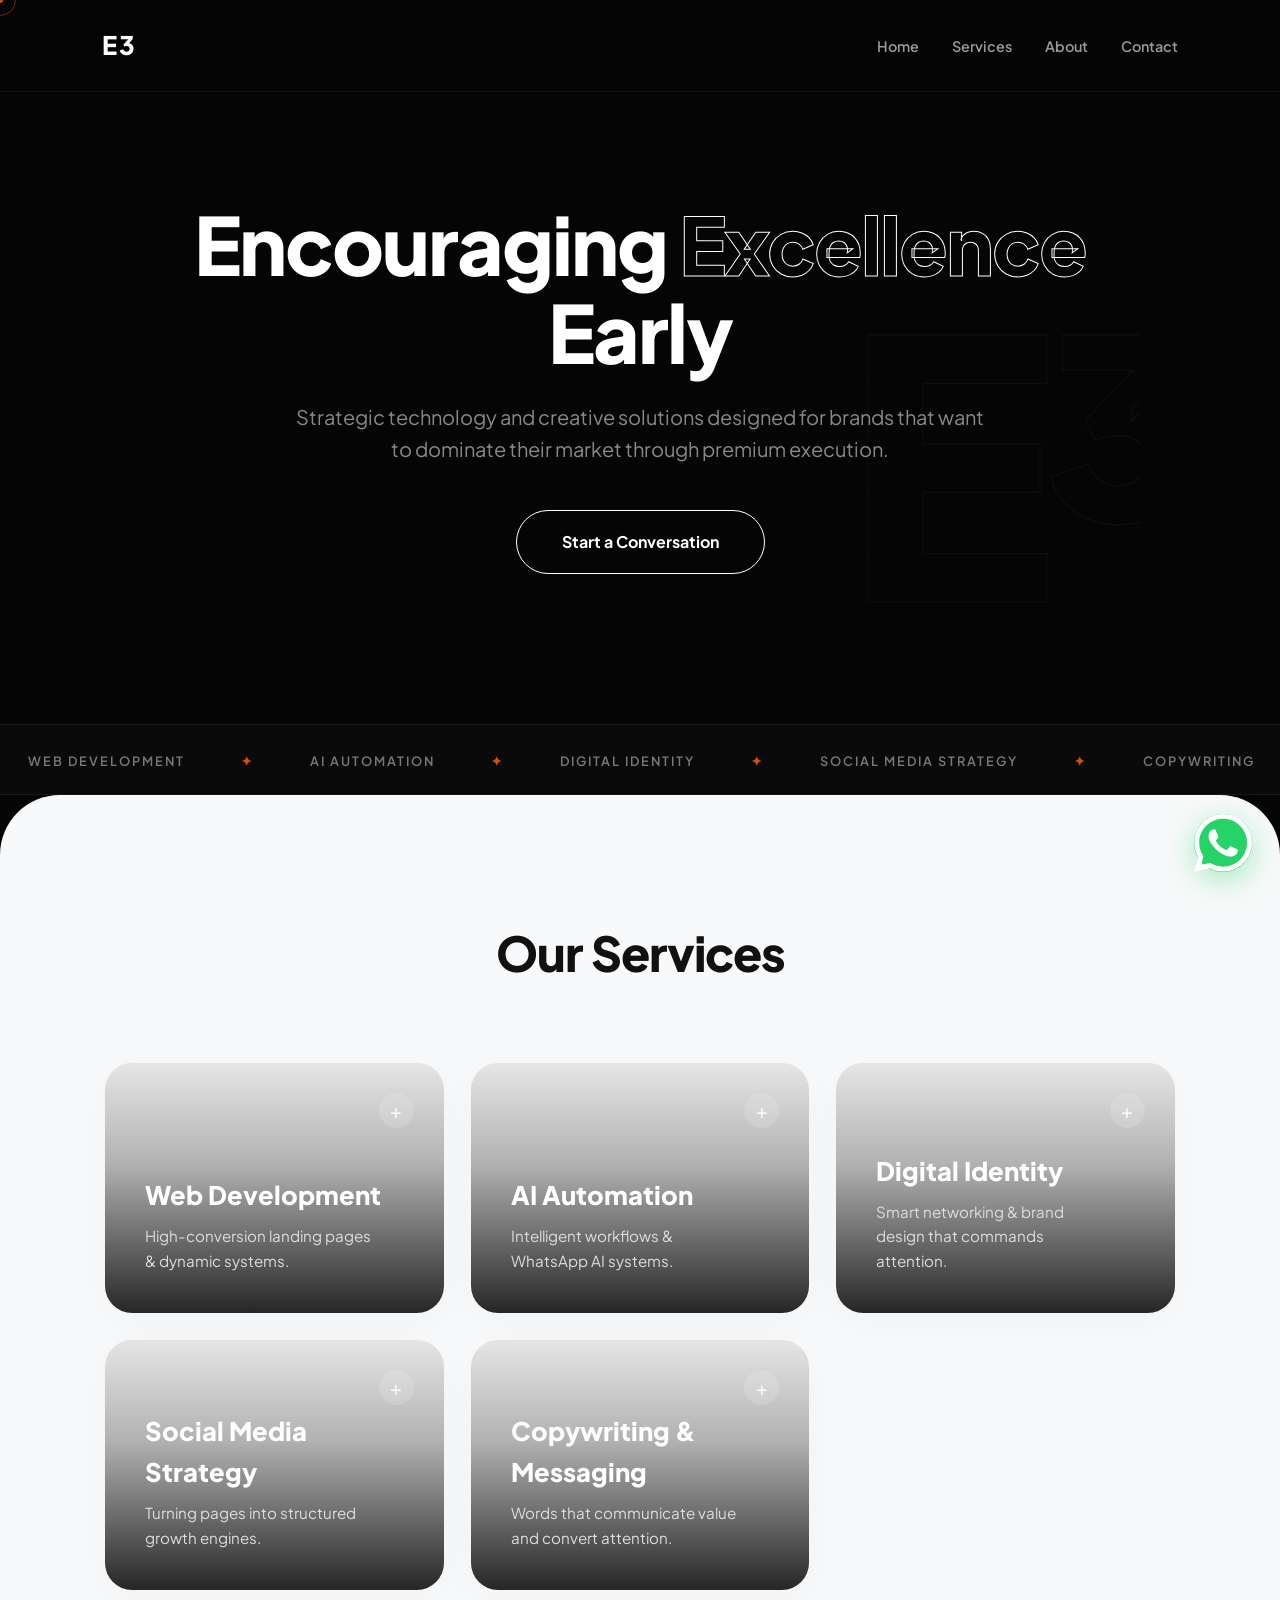
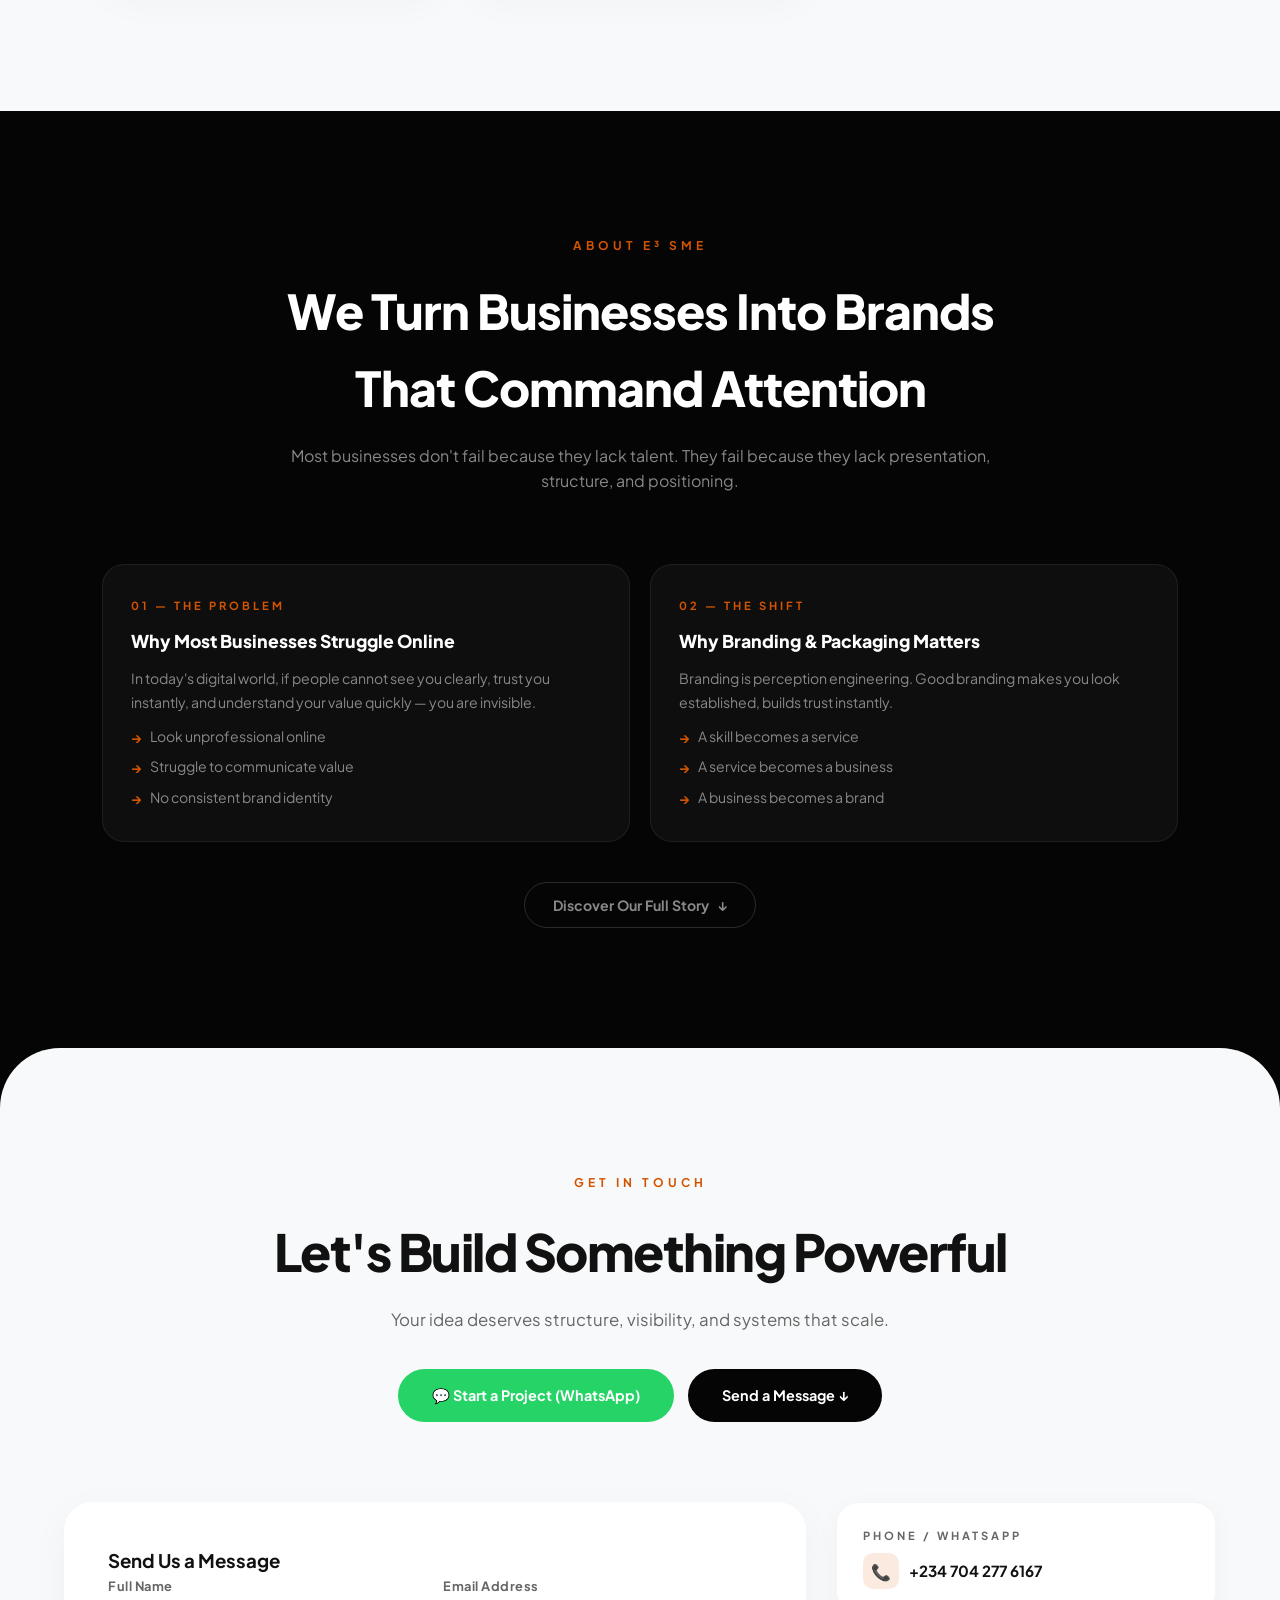
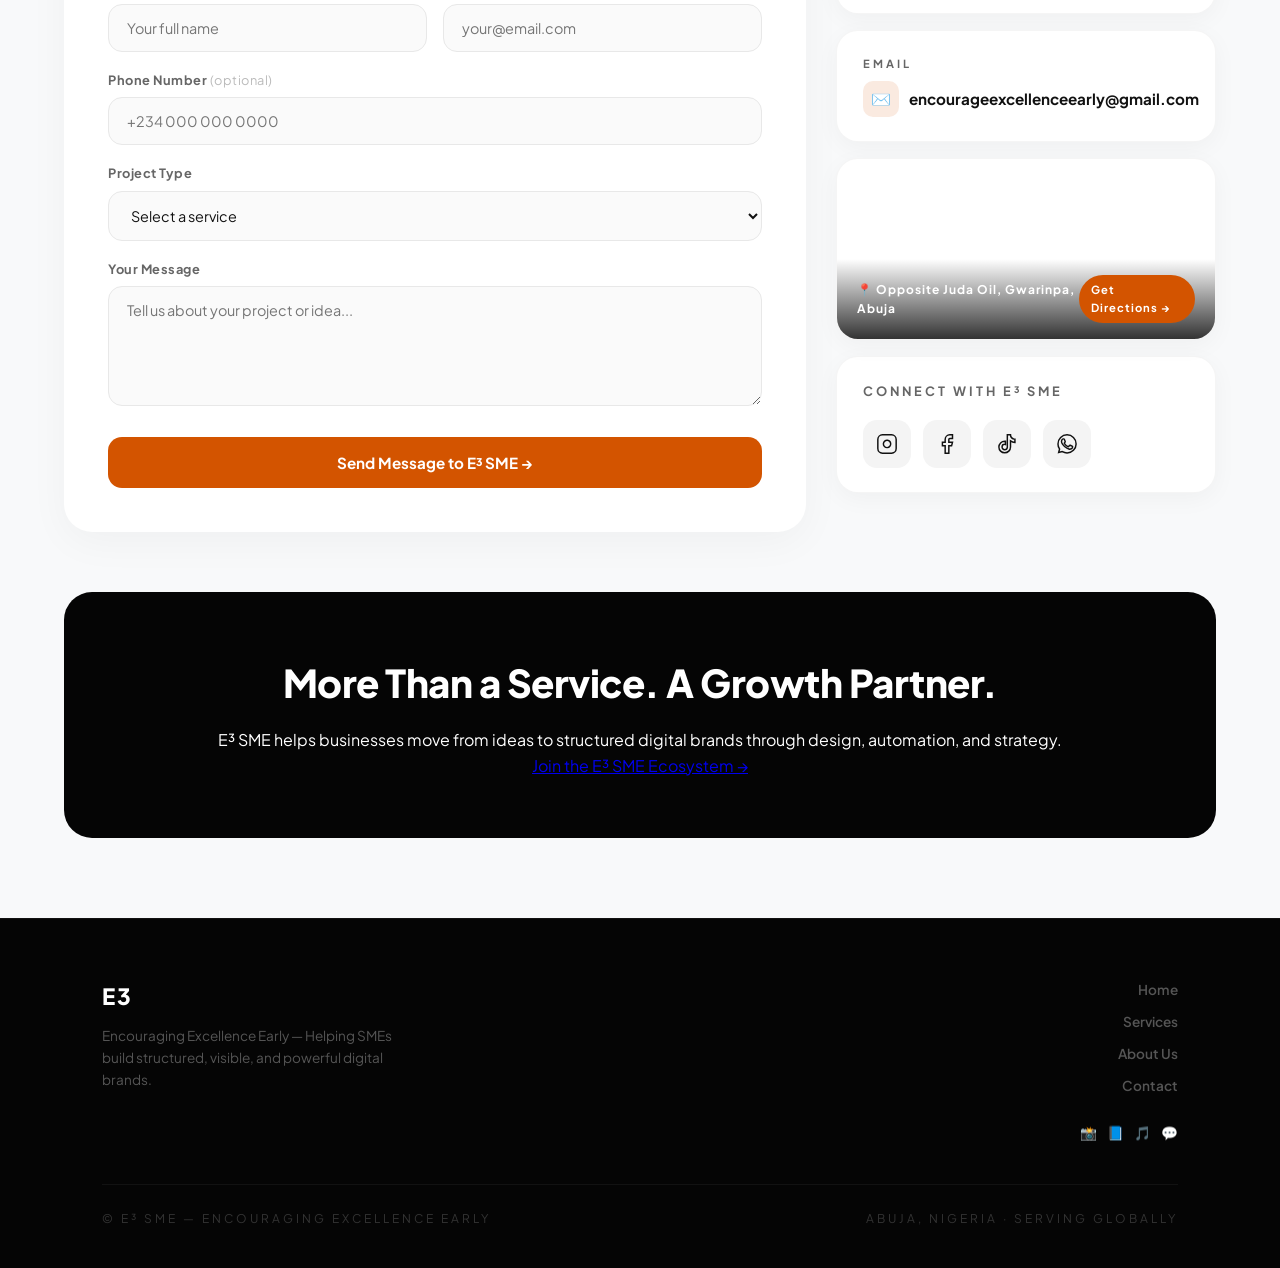
==== commit b8a776e5: "Update fmt.Println message from 'Hello' to 'Goodbye'" ====
--- a/index.html
+++ b/index.html
@@ -2,8 +2,8 @@
 <html lang="en">
 <head>
     <meta charset="UTF-8">
-    <meta name="viewport" content="width=device-width, initial-scale=1.0">
-    <title>E3 | Encouraging Excellence Early</title>
+    <meta name="viewport" content="width=device-width, initial-scale=1.0, viewport-fit=cover">
+    <title>E³ SME | Encouraging Excellence Early</title>
     <link href="https://fonts.googleapis.com/css2?family=Plus+Jakarta+Sans:wght@400;600;700;800&display=swap" rel="stylesheet">
     <style>
         /* --- DESIGN SYSTEM --- */
@@ -16,19 +16,118 @@
             --text-main: #111111;
             --text-muted: #666666;
             --transition: all 0.4s cubic-bezier(0.165, 0.84, 0.44, 1);
+            --marquee-speed: 24s;
         }
 
         * { margin: 0; padding: 0; box-sizing: border-box; }
-        html { scroll-behavior: smooth; }
-        body { font-family: 'Plus Jakarta Sans', sans-serif; background-color: var(--dark-bg); color: var(--white); line-height: 1.6; overflow-x: hidden; }
-
-        /* --- NAVBAR --- */
+        html { scroll-behavior: smooth; overflow-x: hidden; }
+        body {
+            font-family: 'Plus Jakarta Sans', sans-serif;
+            background-color: var(--dark-bg);
+            color: var(--white);
+            line-height: 1.6;
+            overflow-x: hidden;
+            cursor: default;
+        }
+
+        /* ========== CUSTOM CURSOR ========== */
+        .cursor-dot, .cursor-ring {
+            position: fixed;
+            top: 0;
+            left: 0;
+            pointer-events: none;
+            z-index: 99999;
+            border-radius: 50%;
+            transform: translate(-50%, -50%);
+            transition: transform 0.2s ease;
+        }
+        .cursor-dot {
+            width: 6px;
+            height: 6px;
+            background: var(--accent-orange);
+        }
+        .cursor-ring {
+            width: 32px;
+            height: 32px;
+            border: 1.5px solid rgba(211,84,0,0.5);
+            transition: width 0.2s, height 0.2s, border-color 0.2s;
+        }
+        @media (max-width: 768px) {
+            .cursor-dot, .cursor-ring { display: none; }
+        }
+
+        /* ========== SCROLL FADE-UP ========== */
+        .fade-up {
+            opacity: 0;
+            transform: translateY(30px);
+            transition: opacity 0.8s cubic-bezier(0.25, 1, 0.5, 1), transform 0.8s cubic-bezier(0.25, 1, 0.5, 1);
+        }
+        .fade-up.visible {
+            opacity: 1;
+            transform: translateY(0);
+        }
+
+        /* ========== MARQUEE ========== */
+        .marquee-wrap {
+            background: #0a0a0a;
+            padding: 22px 0;
+            overflow: hidden;
+            white-space: nowrap;
+            border-top: 1px solid rgba(255,255,255,0.06);
+            border-bottom: 1px solid rgba(255,255,255,0.06);
+            position: relative;
+            z-index: 5;
+        }
+        .marquee-track {
+            display: inline-flex;
+            animation: marqueeScroll var(--marquee-speed) linear infinite;
+        }
+        .marquee-track span {
+            font-family: 'Plus Jakarta Sans', sans-serif;
+            font-size: 0.8rem;
+            letter-spacing: 2px;
+            text-transform: uppercase;
+            font-weight: 600;
+            color: rgba(255,255,255,0.45);
+            padding: 0 28px;
+        }
+        .marquee-track span.accent {
+            color: var(--accent-orange);
+        }
+        @keyframes marqueeScroll {
+            from { transform: translateX(0); }
+            to { transform: translateX(-50%); }
+        }
+
+        /* ========== HERO E³ BACKGROUND ========== */
+        .hero {
+            position: relative;
+            overflow: hidden;
+        }
+        .hero-bg-e {
+            position: absolute;
+            font-family: 'Plus Jakarta Sans', sans-serif;
+            font-size: clamp(180px, 28vw, 420px);
+            font-weight: 900;
+            color: transparent;
+            -webkit-text-stroke: 1.2px rgba(255,255,255,0.04);
+            user-select: none;
+            pointer-events: none;
+            bottom: -20px;
+            right: -5%;
+            z-index: 0;
+            letter-spacing: -8px;
+        }
+        .hero-content {
+            position: relative;
+            z-index: 2;
+        }
+
+        /* ========== NAVBAR ========== */
         .navbar { display: flex; justify-content: space-between; align-items: center; padding: 25px 8%; background: rgba(5,5,5,0.92); backdrop-filter: blur(12px); position: fixed; width: 100%; top: 0; z-index: 1000; border-bottom: 1px solid rgba(255,255,255,0.05); }
         .logo { font-size: 1.6rem; font-weight: 800; letter-spacing: 2px; color: var(--white); text-decoration: none; }
         nav a { color: #999; text-decoration: none; margin-left: 30px; font-size: 0.9rem; font-weight: 600; transition: 0.3s; }
         nav a:hover { color: var(--white); }
-
-        /* Hamburger */
         .hamburger { display: none; flex-direction: column; gap: 5px; cursor: pointer; background: none; border: none; padding: 5px; }
         .hamburger span { display: block; width: 24px; height: 2px; background: var(--white); transition: var(--transition); border-radius: 2px; }
         .hamburger.open span:nth-child(1) { transform: translateY(7px) rotate(45deg); }
@@ -39,20 +138,19 @@
         .mobile-nav a { color: #ccc; text-decoration: none; font-size: 1rem; font-weight: 600; padding: 18px 8%; border-bottom: 1px solid rgba(255,255,255,0.05); transition: 0.3s; }
         .mobile-nav a:hover { color: var(--white); background: rgba(211,84,0,0.08); }
 
-        /* --- HERO SECTION --- */
-        .hero { text-align: center; padding: 200px 20px 150px; max-width: 1000px; margin: 0 auto; }
+        /* ========== HERO SECTION ========== */
+        .hero { text-align: center; padding: 200px 20px 150px; max-width: 1000px; margin: 0 auto; position: relative; }
         .hero h1 { font-size: clamp(2.5rem, 8vw, 5rem); margin-bottom: 25px; line-height: 1.1; font-weight: 800; letter-spacing: -2px; }
         .hero .outline { -webkit-text-stroke: 1px white; color: transparent; }
         .hero p { color: #888; font-size: clamp(1rem, 2vw, 1.25rem); margin-bottom: 45px; max-width: 700px; margin: 0 auto 45px; }
         .btn-primary { display: inline-block; padding: 18px 45px; border: 1px solid white; color: white; text-decoration: none; border-radius: 50px; font-weight: 700; transition: var(--transition); }
         .btn-primary:hover { background: white; color: black; transform: translateY(-3px); }
 
-        /* --- SERVICES SECTION --- */
+        /* ========== SERVICES ========== */
         .services-section { background-color: var(--light-grey); padding: 120px 0; color: var(--text-main); border-radius: 60px 60px 0 0; position: relative; z-index: 10; }
         .container { max-width: 1200px; margin: 0 auto; padding: 0 5%; }
         .section-title { text-align: center; font-size: clamp(2rem, 5vw, 3rem); font-weight: 800; margin-bottom: 70px; letter-spacing: -1px; }
         .services-grid { display: grid; grid-template-columns: repeat(auto-fit, minmax(320px, 1fr)); gap: 25px; }
-
         .service-card { background: var(--white); border-radius: 28px; overflow: hidden; border: 1px solid rgba(0,0,0,0.04); box-shadow: 0 10px 40px rgba(0,0,0,0.03); cursor: pointer; transition: var(--transition); }
         .service-card:hover { transform: translateY(-10px); box-shadow: 0 25px 50px rgba(0,0,0,0.08); border-color: rgba(211,84,0,0.15); }
         .card-header { height: 250px; padding: 40px; display: flex; flex-direction: column; justify-content: flex-end; position: relative; background-size: cover; background-position: center; transition: var(--transition); }
@@ -76,30 +174,17 @@
         .img-social { background-image: url('https://images.unsplash.com/photo-1496200186974-4293800e2c20?q=80&w=1000&auto=format&fit=crop'); }
         .img-copy { background-image: url('https://images.unsplash.com/photo-1488190211105-8b0e65b80b4e?q=80&w=1000&auto=format&fit=crop'); }
 
-        /* =============================================
-           ABOUT SECTION — REDESIGNED
-        ============================================= */
+        /* ========== ABOUT ========== */
         .about { padding: 120px 8%; background: var(--dark-bg); color: var(--white); }
-
         .about-intro { text-align: center; max-width: 720px; margin: 0 auto 70px; }
         .about-intro .section-eyebrow { display: inline-block; font-size: 0.75rem; font-weight: 700; letter-spacing: 4px; text-transform: uppercase; color: var(--accent-orange); margin-bottom: 18px; }
         .about-intro h2 { font-size: clamp(2rem, 5vw, 3rem); font-weight: 800; letter-spacing: -1px; margin-bottom: 16px; }
         .about-intro p { color: #888; font-size: 1rem; }
-
-        /* Collapsed preview — only first two blocks visible */
         .about-content { max-width: 1100px; margin: 0 auto; }
-
         .about-blocks-visible { display: grid; grid-template-columns: 1fr 1fr; gap: 20px; margin-bottom: 20px; }
         .about-blocks-hidden { display: grid; grid-template-columns: 1fr 1fr; gap: 20px; margin-bottom: 20px; max-height: 0; overflow: hidden; opacity: 0; transition: max-height 0.8s ease, opacity 0.5s ease; }
         .about-blocks-hidden.expanded { max-height: 2000px; opacity: 1; }
-
-        .about-block {
-            background: rgba(255,255,255,0.04);
-            border: 1px solid rgba(255,255,255,0.07);
-            border-radius: 22px;
-            padding: 32px 28px;
-            transition: var(--transition);
-        }
+        .about-block { background: rgba(255,255,255,0.04); border: 1px solid rgba(255,255,255,0.07); border-radius: 22px; padding: 32px 28px; transition: var(--transition); }
         .about-block:hover { background: rgba(255,255,255,0.06); border-color: rgba(211,84,0,0.25); transform: translateY(-4px); }
         .about-block .block-number { font-size: 0.7rem; font-weight: 700; letter-spacing: 3px; text-transform: uppercase; color: var(--accent-orange); margin-bottom: 12px; }
         .about-block h3 { font-size: 1.1rem; font-weight: 800; margin-bottom: 12px; color: var(--white); }
@@ -107,89 +192,129 @@
         .about-block ul { list-style: none; margin-top: 10px; display: flex; flex-direction: column; gap: 7px; }
         .about-block ul li { color: #888; font-size: 0.88rem; display: flex; align-items: flex-start; gap: 8px; }
         .about-block ul li::before { content: '→'; color: var(--accent-orange); font-weight: 700; flex-shrink: 0; margin-top: 1px; }
-
-        /* Full-width belief block */
         .about-block.wide { grid-column: 1 / -1; display: grid; grid-template-columns: 1fr 1fr; gap: 28px; align-items: center; background: rgba(211,84,0,0.07); border-color: rgba(211,84,0,0.2); }
         .about-block.wide .block-left h3 { font-size: 1.4rem; }
         .about-block.wide .block-right ul li::before { content: '✓'; }
-
-        /* CTA block */
         .about-block.cta-block { grid-column: 1 / -1; text-align: center; background: rgba(211,84,0,0.08); border-color: rgba(211,84,0,0.3); padding: 40px; }
         .about-block.cta-block h3 { font-size: 1.4rem; margin-bottom: 10px; }
-        .about-block.cta-block p { max-width: 480px; margin: 0 auto 24px; }
         .about-cta-row { display: flex; gap: 14px; justify-content: center; flex-wrap: wrap; }
-        .btn-orange { display: inline-block; padding: 14px 32px; background: var(--accent-orange); color: var(--white); text-decoration: none; border-radius: 50px; font-weight: 700; font-size: 0.9rem; transition: var(--transition); }
+        .btn-orange, .btn-ghost { display: inline-block; padding: 14px 32px; border-radius: 50px; font-weight: 700; font-size: 0.9rem; transition: var(--transition); text-decoration: none; }
+        .btn-orange { background: var(--accent-orange); color: var(--white); }
         .btn-orange:hover { background: #b94600; transform: translateY(-3px); }
-        .btn-ghost { display: inline-block; padding: 14px 32px; border: 1px solid rgba(255,255,255,0.25); color: var(--white); text-decoration: none; border-radius: 50px; font-weight: 700; font-size: 0.9rem; transition: var(--transition); }
+        .btn-ghost { border: 1px solid rgba(255,255,255,0.25); color: var(--white); }
         .btn-ghost:hover { border-color: var(--white); background: rgba(255,255,255,0.07); transform: translateY(-3px); }
-
-        /* Read More Toggle */
         .read-more-wrap { text-align: center; margin-top: 10px; }
         .read-more-btn { display: inline-flex; align-items: center; gap: 8px; background: none; border: 1px solid rgba(255,255,255,0.15); color: #888; font-family: 'Plus Jakarta Sans', sans-serif; font-size: 0.88rem; font-weight: 700; padding: 13px 28px; border-radius: 50px; cursor: pointer; transition: var(--transition); }
         .read-more-btn:hover { border-color: var(--accent-orange); color: var(--accent-orange); }
         .read-more-btn .arrow { display: inline-block; transition: transform 0.4s ease; }
         .read-more-btn.open .arrow { transform: rotate(180deg); }
 
-        /* =============================================
-           CONTACT SECTION
-        ============================================= */
+        /* ========== CONTACT SECTION (fixed alignment) ========== */
         .contact-section { background: var(--light-grey); color: var(--text-main); padding: 120px 0 80px; border-radius: 60px 60px 0 0; position: relative; z-index: 10; }
-
-        /* Hero Header */
         .contact-hero { text-align: center; padding: 0 5% 80px; }
         .contact-hero .section-eyebrow { display: inline-block; font-size: 0.75rem; font-weight: 700; letter-spacing: 4px; text-transform: uppercase; color: var(--accent-orange); margin-bottom: 18px; }
         .contact-hero h2 { font-size: clamp(2rem, 5vw, 3.2rem); font-weight: 800; letter-spacing: -1.5px; margin-bottom: 14px; color: var(--text-main); }
         .contact-hero p { color: var(--text-muted); font-size: 1.05rem; max-width: 560px; margin: 0 auto 36px; }
         .contact-cta-row { display: flex; gap: 14px; justify-content: center; flex-wrap: wrap; }
-        .btn-wa { display: inline-flex; align-items: center; gap: 10px; padding: 15px 34px; background: #25D366; color: white; text-decoration: none; border-radius: 50px; font-weight: 700; font-size: 0.9rem; transition: var(--transition); }
+        .btn-wa, .btn-dark { display: inline-flex; align-items: center; gap: 10px; padding: 15px 34px; border-radius: 50px; font-weight: 700; font-size: 0.9rem; transition: var(--transition); text-decoration: none; }
+        .btn-wa { background: #25D366; color: white; }
         .btn-wa:hover { background: #1ebe5a; transform: translateY(-3px); box-shadow: 0 10px 30px rgba(37,211,102,0.3); }
-        .btn-dark { display: inline-flex; align-items: center; gap: 8px; padding: 15px 34px; background: var(--dark-bg); color: white; text-decoration: none; border-radius: 50px; font-weight: 700; font-size: 0.9rem; transition: var(--transition); }
+        .btn-dark { background: var(--dark-bg); color: white; }
         .btn-dark:hover { background: #1a1a1a; transform: translateY(-3px); }
-
-        /* Form + Info */
-        .contact-body { display: grid; grid-template-columns: 1fr 380px; gap: 30px; padding: 0 5%; align-items: start; }
-
-        /* Form */
-        .contact-form-card { background: var(--white); border-radius: 28px; padding: 44px; box-shadow: 0 10px 40px rgba(0,0,0,0.04); }
-        .contact-form-card h3 { font-size: 1.2rem; font-weight: 800; margin-bottom: 28px; color: var(--text-main); }
+        
+        .contact-body {
+            display: grid;
+            grid-template-columns: 1fr 380px;
+            gap: 30px;
+            padding: 0 5%;
+            align-items: start;
+            justify-content: center;
+        }
+        /* Fix any right-tilt: ensure form container is properly aligned */
+        .contact-form-card {
+            background: var(--white);
+            border-radius: 28px;
+            padding: 44px;
+            box-shadow: 0 10px 40px rgba(0,0,0,0.04);
+            margin: 0;
+            width: 100%;
+        }
         .form-group { margin-bottom: 18px; }
         .form-group label { display: block; font-size: 0.8rem; font-weight: 700; color: var(--text-muted); margin-bottom: 7px; letter-spacing: 0.5px; }
-        .form-group input, .form-group select, .form-group textarea {
-            width: 100%; padding: 14px 18px; border: 1.5px solid #e8e8e8; border-radius: 14px; font-family: 'Plus Jakarta Sans', sans-serif; font-size: 0.9rem; color: var(--text-main); background: #fafafa; transition: 0.3s; outline: none;
-        }
+        .form-group input, .form-group select, .form-group textarea { width: 100%; padding: 14px 18px; border: 1.5px solid #e8e8e8; border-radius: 14px; font-family: 'Plus Jakarta Sans', sans-serif; font-size: 0.9rem; color: var(--text-main); background: #fafafa; transition: 0.3s; outline: none; }
         .form-group input:focus, .form-group select:focus, .form-group textarea:focus { border-color: var(--accent-orange); background: var(--white); }
         .form-group textarea { resize: vertical; min-height: 120px; }
         .form-row { display: grid; grid-template-columns: 1fr 1fr; gap: 16px; }
         .submit-btn { width: 100%; padding: 16px; background: var(--accent-orange); color: white; border: none; border-radius: 14px; font-family: 'Plus Jakarta Sans', sans-serif; font-size: 0.95rem; font-weight: 700; cursor: pointer; transition: var(--transition); margin-top: 6px; }
         .submit-btn:hover { background: #b94600; transform: translateY(-2px); }
         .success-msg { display: none; text-align: center; padding: 24px; background: rgba(37,211,102,0.08); border: 1px solid rgba(37,211,102,0.3); border-radius: 14px; color: #1ebe5a; font-weight: 700; margin-top: 16px; }
-
-        /* Info Panel */
+        
         .contact-info-panel { display: flex; flex-direction: column; gap: 16px; }
-        .info-card { background: var(--white); border-radius: 22px; padding: 24px 26px; box-shadow: 0 6px 24px rgba(0,0,0,0.04); border: 1px solid rgba(0,0,0,0.04); }
+        .info-card, .social-card { background: var(--white); border-radius: 22px; padding: 24px 26px; box-shadow: 0 6px 24px rgba(0,0,0,0.04); border: 1px solid rgba(0,0,0,0.04); }
         .info-card .info-label { font-size: 0.7rem; font-weight: 700; letter-spacing: 3px; text-transform: uppercase; color: var(--text-muted); margin-bottom: 8px; }
         .info-card a, .info-card p { color: var(--text-main); font-weight: 700; font-size: 0.95rem; text-decoration: none; display: flex; align-items: center; gap: 10px; }
-        .info-card a:hover { color: var(--accent-orange); }
         .info-icon { width: 36px; height: 36px; border-radius: 10px; background: var(--accent-orange-light); display: flex; align-items: center; justify-content: center; font-size: 1rem; flex-shrink: 0; }
-
-        /* Social */
-        .social-card { background: var(--white); border-radius: 22px; padding: 26px; box-shadow: 0 6px 24px rgba(0,0,0,0.04); }
+        
+        /* MAP CARD */
+        .map-card {
+            background: var(--white);
+            border-radius: 22px;
+            overflow: hidden;
+            box-shadow: 0 6px 24px rgba(0,0,0,0.04);
+            border: 1px solid rgba(0,0,0,0.04);
+            margin-top: 0;
+            position: relative;
+        }
+        .map-card iframe {
+            display: block;
+            width: 100%;
+            height: 180px;
+            border: 0;
+            filter: grayscale(0.2) contrast(1.05);
+            transition: filter 0.3s;
+            pointer-events: none;
+        }
+        .map-card:hover iframe {
+            filter: grayscale(0) contrast(1.1);
+        }
+        .map-overlay {
+            position: absolute;
+            bottom: 0;
+            left: 0;
+            right: 0;
+            background: linear-gradient(to top, rgba(0,0,0,0.8), transparent);
+            padding: 16px 20px;
+            text-decoration: none;
+            display: flex;
+            justify-content: space-between;
+            align-items: center;
+            color: white;
+            transition: background 0.3s;
+        }
+        .map-overlay span { font-size: 0.75rem; font-weight: 700; letter-spacing: 1px; }
+        .map-overlay .direction-btn { background: var(--accent-orange); padding: 6px 12px; border-radius: 30px; font-size: 0.7rem; font-weight: 700; transition: 0.2s; }
+        .map-overlay:hover .direction-btn { background: #b94600; transform: translateX(3px); }
+        
         .social-card h4 { font-size: 0.8rem; font-weight: 700; letter-spacing: 3px; text-transform: uppercase; color: var(--text-muted); margin-bottom: 18px; }
-        .social-icons { display: flex; gap: 12px; }
-        .social-icon { width: 48px; height: 48px; border-radius: 14px; background: #f4f4f4; display: flex; align-items: center; justify-content: center; text-decoration: none; font-size: 1.2rem; transition: var(--transition); border: 1px solid transparent; }
+        .social-icons { display: flex; gap: 12px; flex-wrap: wrap; }
+        .social-icon {
+            width: 48px;
+            height: 48px;
+            border-radius: 14px;
+            background: #f4f4f4;
+            display: flex;
+            align-items: center;
+            justify-content: center;
+            text-decoration: none;
+            transition: var(--transition);
+            border: 1px solid transparent;
+        }
+        .social-icon svg { width: 22px; height: 22px; stroke: #111; stroke-width: 1.6; fill: none; }
         .social-icon:hover { background: var(--dark-bg); transform: translateY(-4px) scale(1.05); border-color: var(--dark-bg); }
-        .social-icon svg { width: 20px; height: 20px; }
-
-        /* Trust Block */
+        .social-icon:hover svg { stroke: white; }
+        
         .trust-block { margin: 60px 5% 0; background: var(--dark-bg); border-radius: 28px; padding: 60px 50px; text-align: center; color: var(--white); }
         .trust-block h3 { font-size: clamp(1.6rem, 4vw, 2.4rem); font-weight: 800; margin-bottom: 14px; letter-spacing: -0.5px; }
-        .trust-block p { color: #888; max-width: 500px; margin: 0 auto 28px; font-size: 0.95rem; }
-        .trust-block a { display: inline-block; padding: 15px 36px; border: 1px solid rgba(255,255,255,0.2); color: white; text-decoration: none; border-radius: 50px; font-weight: 700; font-size: 0.9rem; transition: var(--transition); }
-        .trust-block a:hover { background: white; color: black; transform: translateY(-3px); }
-
-        /* =============================================
-           FOOTER
-        ============================================= */
         .footer { background: var(--dark-bg); padding: 60px 8% 40px; border-top: 1px solid rgba(255,255,255,0.05); color: var(--white); }
         .footer-inner { display: grid; grid-template-columns: 1fr auto; gap: 40px; align-items: start; margin-bottom: 40px; }
         .footer-brand .logo-text { font-size: 1.4rem; font-weight: 800; letter-spacing: 2px; margin-bottom: 10px; }
@@ -198,479 +323,164 @@
         .footer-links a { color: #555; text-decoration: none; font-size: 0.85rem; font-weight: 600; transition: 0.3s; }
         .footer-links a:hover { color: var(--white); }
         .footer-social { display: flex; gap: 10px; justify-content: flex-end; margin-top: 16px; }
-        .footer-social a { width: 36px; height: 36px; border-radius: 10px; background: rgba(255,255,255,0.05); display: flex; align-items: center; justify-content: center; text-decoration: none; font-size: 1rem; transition: var(--transition); }
-        .footer-social a:hover { background: var(--accent-orange); transform: translateY(-3px); }
         .footer-bottom { border-top: 1px solid rgba(255,255,255,0.05); padding-top: 24px; display: flex; justify-content: space-between; align-items: center; flex-wrap: wrap; gap: 10px; }
         .footer-bottom p { font-size: 0.75rem; letter-spacing: 3px; color: #333; }
-
-        /* =============================================
-           WHATSAPP FLOAT
-        ============================================= */
         .wa-float { position: fixed; bottom: 28px; right: 28px; z-index: 9999; }
         .wa-float a { display: flex; align-items: center; justify-content: center; width: 58px; height: 58px; background: #25D366; border-radius: 50%; box-shadow: 0 8px 30px rgba(37,211,102,0.4); text-decoration: none; transition: var(--transition); }
-        .wa-float a:hover { transform: scale(1.1); box-shadow: 0 12px 40px rgba(37,211,102,0.5); }
-        .wa-float svg { width: 28px; height: 28px; fill: white; }
-
-        /* =============================================
-           RESPONSIVE
-        ============================================= */
+        .wa-float a:hover { transform: scale(1.1); }
+
         @media (max-width: 768px) {
-            .navbar { padding: 20px 5%; }
             .navbar nav { display: none; }
             .hamburger { display: flex; }
             .hero { padding-top: 150px; }
-            .services-section { border-radius: 40px 40px 0 0; padding: 80px 0; }
-            .card-header { height: 200px; padding: 30px; }
-
-            /* About mobile */
-            .about { padding: 80px 5%; }
-            .about-blocks-visible, .about-blocks-hidden { grid-template-columns: 1fr; }
-            .about-block.wide { grid-template-columns: 1fr; }
-
-            /* Contact mobile */
-            .contact-section { border-radius: 40px 40px 0 0; padding: 80px 0 60px; }
+            .services-section, .contact-section { border-radius: 40px 40px 0 0; }
+            .about-blocks-visible, .about-blocks-hidden, .about-block.wide { grid-template-columns: 1fr; }
             .contact-body { grid-template-columns: 1fr; }
             .form-row { grid-template-columns: 1fr; }
             .contact-form-card { padding: 30px 22px; }
-            .trust-block { padding: 40px 24px; margin: 40px 5% 0; }
-
-            /* Footer mobile */
+            .trust-block { padding: 40px 24px; }
             .footer-inner { grid-template-columns: 1fr; }
             .footer-links { text-align: left; }
-            .footer-social { justify-content: flex-start; }
-            .footer-bottom { flex-direction: column; align-items: flex-start; }
-        }
-
-        @media (max-width: 480px) {
-            .about-block.cta-block { padding: 28px 20px; }
-            .about-cta-row { flex-direction: column; align-items: center; }
-            .contact-cta-row { flex-direction: column; align-items: center; }
+            .hero-bg-e { right: -15%; bottom: -30px; }
         }
     </style>
 </head>
 <body>
 
-    <!-- NAVBAR -->
-    <header class="navbar">
-        <a href="#" class="logo">E3</a>
-        <nav>
-            <a href="#">Home</a>
-            <a href="#services">Services</a>
-            <a href="#about">About</a>
-            <a href="#contact">Contact</a>
-        </nav>
-        <button class="hamburger" id="hamburger" aria-label="Menu" onclick="toggleMenu()">
-            <span></span><span></span><span></span>
-        </button>
-    </header>
-
-    <div class="mobile-nav" id="mobileNav">
-        <a href="#" onclick="closeMenu()">Home</a>
-        <a href="#services" onclick="closeMenu()">Services</a>
-        <a href="#about" onclick="closeMenu()">About</a>
-        <a href="#contact" onclick="closeMenu()">Contact</a>
-    </div>
-
-    <!-- HERO -->
-    <section class="hero">
+<div class="cursor-dot" id="cursorDot"></div>
+<div class="cursor-ring" id="cursorRing"></div>
+
+<header class="navbar">
+    <a href="#" class="logo">E3</a>
+    <nav>
+        <a href="#">Home</a>
+        <a href="#services">Services</a>
+        <a href="#about">About</a>
+        <a href="#contact">Contact</a>
+    </nav>
+    <button class="hamburger" id="hamburger" aria-label="Menu" onclick="toggleMenu()">
+        <span></span><span></span><span></span>
+    </button>
+</header>
+
+<div class="mobile-nav" id="mobileNav">
+    <a href="#" onclick="closeMenu()">Home</a>
+    <a href="#services" onclick="closeMenu()">Services</a>
+    <a href="#about" onclick="closeMenu()">About</a>
+    <a href="#contact" onclick="closeMenu()">Contact</a>
+</div>
+
+<!-- HERO -->
+<section class="hero">
+    <div class="hero-bg-e">E³</div>
+    <div class="hero-content fade-up visible">
         <h1>Encouraging <span class="outline">Excellence</span> Early</h1>
         <p>Strategic technology and creative solutions designed for brands that want to dominate their market through premium execution.</p>
         <a href="https://wa.me/2347042776167?text=Hi%20E%C2%B3%20SME%2C%20I%20want%20to%20start%20a%20conversation%20about%20growing%20my%20business." class="btn-primary">Start a Conversation</a>
-    </section>
-
-    <!-- SERVICES -->
-    <section class="services-section" id="services">
-        <div class="container">
-            <h2 class="section-title">Our Services</h2>
-            <div class="services-grid">
-
-                <div class="service-card" onclick="toggleCard(this)">
-                    <div class="card-header img-web">
-                        <div class="plus-icon">+</div>
-                        <h3>Web Development</h3>
-                        <p>High-conversion landing pages and scalable dynamic systems.</p>
-                    </div>
-                    <div class="card-body">
-                        <div class="dropdown-content">
-                            <a href="https://wa.me/2347042776167?text=Hi%20E%C2%B3%20SME%2C%20I%E2%80%99m%20interested%20in%20a%20Static%20Web%20Page.%20Please%20share%20more%20details." class="drop-item">Static Web Page <span>from ₦50,000</span></a>
-                            <a href="https://wa.me/2347042776167?text=Hi%20E%C2%B3%20SME%2C%20I%E2%80%99m%20interested%20in%20a%20Dynamic%20Web%20Page.%20Please%20share%20more%20details." class="drop-item">Dynamic Web Page <span>from ₦100,000</span></a>
-                            <a href="https://wa.me/2347042776167?text=Hi%20E%C2%B3%20SME%2C%20I%E2%80%99m%20interested%20in%20an%20E-commerce%20Store.%20Please%20share%20more%20details." class="drop-item">E-commerce Store <span>from ₦150,000</span></a>
-                        </div>
-                    </div>
-                </div>
-
-                <div class="service-card" onclick="toggleCard(this)">
-                    <div class="card-header img-ai">
-                        <div class="plus-icon">+</div>
-                        <h3>AI Automation</h3>
-                        <p>Intelligent workflows and custom WhatsApp automation systems.</p>
-                    </div>
-                    <div class="card-body">
-                        <div class="dropdown-content">
-                            <a href="https://wa.me/2347042776167?text=Hi%20E%C2%B3%20SME%2C%20I%E2%80%99m%20interested%20in%20Workflow%20Automation%20for%20my%20business." class="drop-item">Workflow Automation</a>
-                            <a href="https://wa.me/2347042776167?text=Hi%20E%C2%B3%20SME%2C%20I%E2%80%99m%20interested%20in%20a%20WhatsApp%20AI%20System%20for%20my%20business." class="drop-item">WhatsApp AI Systems</a>
-                            <a href="https://wa.me/2347042776167?text=Hi%20E%C2%B3%20SME%2C%20I%E2%80%99m%20interested%20in%20a%20Custom%20AI%20Solution.%20Let%E2%80%99s%20discuss." class="drop-item">Custom AI Solutions</a>
-                        </div>
-                    </div>
-                </div>
-
-                <div class="service-card" onclick="toggleCard(this)">
-                    <div class="card-header img-digital">
-                        <div class="plus-icon">+</div>
-                        <h3>Digital Identity</h3>
-                        <p>Smart networking and brand design to command attention.</p>
-                    </div>
-                    <div class="card-body">
-                        <div class="dropdown-content">
-                            <a href="https://wa.me/2347042776167?text=Hi%20E%C2%B3%20SME%2C%20I%E2%80%99m%20interested%20in%20Brand%20Design%20for%20my%20business." class="drop-item">Brand Design</a>
-                            <a href="https://wa.me/2347042776167?text=Hi%20E%C2%B3%20SME%2C%20I%E2%80%99m%20interested%20in%20a%20Smart%20Business%20Card." class="drop-item">Smart Business Card</a>
-                            <a href="https://wa.me/2347042776167?text=Hi%20E%C2%B3%20SME%2C%20I%E2%80%99m%20interested%20in%20a%20full%20Visual%20Identity%20System%20for%20my%20brand." class="drop-item">Visual Identity System</a>
-                        </div>
-                    </div>
-                </div>
-
-                <div class="service-card" onclick="toggleCard(this)">
-                    <div class="card-header img-social">
-                        <div class="plus-icon">+</div>
-                        <h3>Social Media Strategy</h3>
-                        <p>Turning pages into structured growth engines.</p>
-                    </div>
-                    <div class="card-body">
-                        <div class="dropdown-content">
-                            <a href="https://wa.me/2347042776167?text=Hi%20E%C2%B3%20SME%2C%20I%E2%80%99m%20interested%20in%20a%20Content%20Strategy%20for%20my%20brand." class="drop-item">Content Strategy</a>
-                            <a href="https://wa.me/2347042776167?text=Hi%20E%C2%B3%20SME%2C%20I%E2%80%99m%20interested%20in%20Social%20Media%20Page%20Management." class="drop-item">Page Management</a>
-                            <a href="https://wa.me/2347042776167?text=Hi%20E%C2%B3%20SME%2C%20I%E2%80%99m%20interested%20in%20Social%20Media%20Growth%20Systems%20for%20my%20business." class="drop-item">Growth Systems</a>
-                        </div>
-                    </div>
-                </div>
-
-                <div class="service-card" onclick="toggleCard(this)">
-                    <div class="card-header img-copy">
-                        <div class="plus-icon">+</div>
-                        <h3>Copywriting & Messaging</h3>
-                        <p>Words that communicate value and convert attention into action.</p>
-                    </div>
-                    <div class="card-body">
-                        <div class="dropdown-content">
-                            <a href="https://wa.me/2347042776167?text=Hi%20E%C2%B3%20SME%2C%20I%E2%80%99m%20interested%20in%20Website%20Copy%20for%20my%20business." class="drop-item">Website Copy</a>
-                            <a href="https://wa.me/2347042776167?text=Hi%20E%C2%B3%20SME%2C%20I%E2%80%99m%20interested%20in%20Brand%20Messaging%20Strategy." class="drop-item">Brand Messaging</a>
-                            <a href="https://wa.me/2347042776167?text=Hi%20E%C2%B3%20SME%2C%20I%E2%80%99m%20interested%20in%20Sales%20Copy%20to%20help%20my%20business%20convert%20better." class="drop-item">Sales Copy</a>
-                        </div>
-                    </div>
-                </div>
-
+    </div>
+</section>
+
+<!-- MARQUEE -->
+<div class="marquee-wrap">
+    <div class="marquee-track">
+        <span>Web Development</span><span class="accent">✦</span>
+        <span>AI Automation</span><span class="accent">✦</span>
+        <span>Digital Identity</span><span class="accent">✦</span>
+        <span>Social Media Strategy</span><span class="accent">✦</span>
+        <span>Copywriting</span><span class="accent">✦</span>
+        <span>Brand Design</span><span class="accent">✦</span>
+        <span>Web Development</span><span class="accent">✦</span>
+        <span>AI Automation</span><span class="accent">✦</span>
+        <span>Digital Identity</span><span class="accent">✦</span>
+        <span>Social Media Strategy</span><span class="accent">✦</span>
+        <span>Copywriting</span><span class="accent">✦</span>
+        <span>Brand Design</span><span class="accent">✦</span>
+    </div>
+</div>
+
+<!-- SERVICES -->
+<section class="services-section" id="services">
+    <div class="container">
+        <h2 class="section-title fade-up">Our Services</h2>
+        <div class="services-grid">
+            <div class="service-card fade-up" onclick="toggleCard(this)">
+                <div class="card-header img-web"><div class="plus-icon">+</div><h3>Web Development</h3><p>High-conversion landing pages & dynamic systems.</p></div>
+                <div class="card-body"><div class="dropdown-content"><a href="https://wa.me/2347042776167?text=Hi%20E%C2%B3%20SME%2C%20I%E2%80%99m%20interested%20in%20a%20Static%20Web%20Page." class="drop-item">Static Web Page <span>from ₦50,000</span></a><a href="https://wa.me/2347042776167?text=Hi%20E%C2%B3%20SME%2C%20I%E2%80%99m%20interested%20in%20a%20Dynamic%20Web%20Page." class="drop-item">Dynamic Web Page <span>from ₦100,000</span></a><a href="https://wa.me/2347042776167?text=Hi%20E%C2%B3%20SME%2C%20I%E2%80%99m%20interested%20in%20an%20E-commerce%20Store." class="drop-item">E-commerce Store <span>from ₦150,000</span></a></div></div>
+            </div>
+            <div class="service-card fade-up" onclick="toggleCard(this)">
+                <div class="card-header img-ai"><div class="plus-icon">+</div><h3>AI Automation</h3><p>Intelligent workflows & WhatsApp AI systems.</p></div>
+                <div class="card-body"><div class="dropdown-content"><a href="https://wa.me/2347042776167?text=Hi%20E%C2%B3%20SME%2C%20I%E2%80%99m%20interested%20in%20Workflow%20Automation." class="drop-item">Workflow Automation</a><a href="https://wa.me/2347042776167?text=Hi%20E%C2%B3%20SME%2C%20I%E2%80%99m%20interested%20in%20a%20WhatsApp%20AI%20System." class="drop-item">WhatsApp AI Systems</a><a href="https://wa.me/2347042776167?text=Hi%20E%C2%B3%20SME%2C%20I%E2%80%99m%20interested%20in%20a%20Custom%20AI%20Solution." class="drop-item">Custom AI Solutions</a></div></div>
+            </div>
+            <div class="service-card fade-up" onclick="toggleCard(this)">
+                <div class="card-header img-digital"><div class="plus-icon">+</div><h3>Digital Identity</h3><p>Smart networking & brand design that commands attention.</p></div>
+                <div class="card-body"><div class="dropdown-content"><a href="https://wa.me/2347042776167?text=Hi%20E%C2%B3%20SME%2C%20I%E2%80%99m%20interested%20in%20Brand%20Design." class="drop-item">Brand Design</a><a href="https://wa.me/2347042776167?text=Hi%20E%C2%B3%20SME%2C%20I%E2%80%99m%20interested%20in%20a%20Smart%20Business%20Card." class="drop-item">Smart Business Card</a><a href="https://wa.me/2347042776167?text=Hi%20E%C2%B3%20SME%2C%20I%E2%80%99m%20interested%20in%20a%20full%20Visual%20Identity%20System." class="drop-item">Visual Identity System</a></div></div>
+            </div>
+            <div class="service-card fade-up" onclick="toggleCard(this)">
+                <div class="card-header img-social"><div class="plus-icon">+</div><h3>Social Media Strategy</h3><p>Turning pages into structured growth engines.</p></div>
+                <div class="card-body"><div class="dropdown-content"><a href="https://wa.me/2347042776167?text=Hi%20E%C2%B3%20SME%2C%20I%E2%80%99m%20interested%20in%20Content%20Strategy." class="drop-item">Content Strategy</a><a href="https://wa.me/2347042776167?text=Hi%20E%C2%B3%20SME%2C%20I%E2%80%99m%20interested%20in%20Social%20Media%20Page%20Management." class="drop-item">Page Management</a><a href="https://wa.me/2347042776167?text=Hi%20E%C2%B3%20SME%2C%20I%E2%80%99m%20interested%20in%20Social%20Media%20Growth%20Systems." class="drop-item">Growth Systems</a></div></div>
+            </div>
+            <div class="service-card fade-up" onclick="toggleCard(this)">
+                <div class="card-header img-copy"><div class="plus-icon">+</div><h3>Copywriting & Messaging</h3><p>Words that communicate value and convert attention.</p></div>
+                <div class="card-body"><div class="dropdown-content"><a href="https://wa.me/2347042776167?text=Hi%20E%C2%B3%20SME%2C%20I%E2%80%99m%20interested%20in%20Website%20Copy." class="drop-item">Website Copy</a><a href="https://wa.me/2347042776167?text=Hi%20E%C2%B3%20SME%2C%20I%E2%80%99m%20interested%20in%20Brand%20Messaging." class="drop-item">Brand Messaging</a><a href="https://wa.me/2347042776167?text=Hi%20E%C2%B3%20SME%2C%20I%E2%80%99m%20interested%20in%20Sales%20Copy." class="drop-item">Sales Copy</a></div></div>
             </div>
         </div>
-    </section>
-
-    <!-- =============================================
-         ABOUT US SECTION
-    ============================================= -->
-    <section class="about" id="about">
-        <div class="about-intro">
-            <span class="section-eyebrow">About E³ SME</span>
-            <h2>We Turn Businesses Into Brands That Command Attention</h2>
-            <p>Most businesses don't fail because they lack talent. They fail because they lack presentation, structure, and positioning.</p>
+    </div>
+</section>
+
+<!-- ABOUT -->
+<section class="about" id="about">
+    <div class="about-intro fade-up"><span class="section-eyebrow">About E³ SME</span><h2>We Turn Businesses Into Brands That Command Attention</h2><p>Most businesses don't fail because they lack talent. They fail because they lack presentation, structure, and positioning.</p></div>
+    <div class="about-content">
+        <div class="about-blocks-visible"><div class="about-block fade-up"><div class="block-number">01 — The Problem</div><h3>Why Most Businesses Struggle Online</h3><p>In today's digital world, if people cannot see you clearly, trust you instantly, and understand your value quickly — you are invisible.</p><ul><li>Look unprofessional online</li><li>Struggle to communicate value</li><li>No consistent brand identity</li></ul></div><div class="about-block fade-up"><div class="block-number">02 — The Shift</div><h3>Why Branding & Packaging Matters</h3><p>Branding is perception engineering. Good branding makes you look established, builds trust instantly.</p><ul><li>A skill becomes a service</li><li>A service becomes a business</li><li>A business becomes a brand</li></ul></div></div>
+        <div class="about-blocks-hidden" id="aboutHidden"><div class="about-block"><div class="block-number">03 — Who We Are</div><h3>E³ SME — The Gap Closers</h3><p>Branding, digital systems, and growth agency helping SMEs transform how they are perceived online.</p><ul><li>Professional & Intentional</li><li>Scalable & Trustworthy</li></ul></div><div class="about-block wide"><div class="block-left"><div class="block-number">05 — Our Belief</div><h3>Excellence Should Start Early</h3><p>A well-packaged average idea outperforms a poorly presented great idea.</p></div><div class="block-right"><ul><li>Small businesses deserve big-brand thinking</li><li>Structure beats talent without direction</li></ul></div></div><div class="about-block cta-block"><div class="block-number">Ready to Build?</div><h3>Your Business Deserves Proper Perception</h3><p>Position your business properly. Build a strong digital identity.</p><div class="about-cta-row"><a href="https://wa.me/2347042776167?text=Hi%20E%C2%B3%20SME%2C%20I%E2%80%99m%20ready%20to%20build%20my%20brand%20properly." class="btn-orange">Start on WhatsApp →</a><a href="#contact" class="btn-ghost">Send a Message</a></div></div></div>
+        <div class="read-more-wrap"><button class="read-more-btn" id="readMoreBtn" onclick="toggleReadMore()">Discover Our Full Story <span class="arrow">↓</span></button></div>
+    </div>
+</section>
+
+<!-- CONTACT SECTION (fixed alignment + map) -->
+<section class="contact-section" id="contact">
+    <div class="contact-hero fade-up"><span class="section-eyebrow">Get In Touch</span><h2>Let's Build Something Powerful</h2><p>Your idea deserves structure, visibility, and systems that scale.</p><div class="contact-cta-row"><a href="https://wa.me/2347042776167?text=Hi%20E%C2%B3%20SME%2C%20I%20want%20to%20start%20a%20project%20with%20you." class="btn-wa">💬 Start a Project (WhatsApp)</a><a href="#contactForm" class="btn-dark">Send a Message ↓</a></div></div>
+    <div class="contact-body">
+        <div class="contact-form-card fade-up" id="contactForm"><h3>Send Us a Message</h3><div class="form-row"><div class="form-group"><label>Full Name</label><input type="text" id="fname" placeholder="Your full name"></div><div class="form-group"><label>Email Address</label><input type="email" id="femail" placeholder="your@email.com"></div></div><div class="form-group"><label>Phone Number <span style="font-weight:400;color:#bbb">(optional)</span></label><input type="tel" id="fphone" placeholder="+234 000 000 0000"></div><div class="form-group"><label>Project Type</label><select id="ftype"><option value="" disabled selected>Select a service</option><option>Web Development</option><option>AI Automation</option><option>Branding / Identity</option><option>Social Media Management</option><option>Copywriting</option><option>Other / Not Sure Yet</option></select></div><div class="form-group"><label>Your Message</label><textarea id="fmessage" placeholder="Tell us about your project or idea..."></textarea></div><button class="submit-btn" onclick="handleSubmit()">Send Message to E³ SME →</button><div class="success-msg" id="successMsg">✓ Message sent! We'll be in touch within 24hrs.<br><a href="https://wa.me/2347042776167?text=Hi%20E%C2%B3%20SME%2C%20I%20just%20sent%20a%20message%20via%20your%20website." style="color:#1ebe5a;font-size:0.85rem;">Prefer instant reply? Chat on WhatsApp →</a></div></div>
+        
+        <div class="contact-info-panel fade-up">
+            <div class="info-card"><div class="info-label">Phone / WhatsApp</div><a href="https://wa.me/2347042776167"><div class="info-icon">📞</div>+234 704 277 6167</a></div>
+            <div class="info-card"><div class="info-label">Email</div><a href="mailto:encourageexcellenceearly@gmail.com"><div class="info-icon">✉️</div>encourageexcellenceearly@gmail.com</a></div>
+            <!-- MAP CARD with correct address -->
+            <div class="map-card">
+                <iframe src="https://www.google.com/maps/embed?pb=!1m18!1m12!1m3!1d3939.772415688853!2d7.422113!3d9.125355!2m3!1f0!2f0!3f0!3m2!1i1024!2i768!4f13.1!3m3!1m2!1s0x104e0c3d8b8b8b8b%3A0x0!2sOpposite%20Juda%20Oil%2C%20Gwarinpa%2C%20Abuja!5e0!3m2!1sen!2sng!4v1699999999" width="100%" height="180" style="border:0;" allowfullscreen="" loading="lazy" title="E³ SME Location"></iframe>
+                <a href="https://maps.google.com/?q=Opposite+Juda+Oil,+Gwarinpa,+Abuja,+Nigeria" target="_blank" class="map-overlay">
+                    <span>📍 Opposite Juda Oil, Gwarinpa, Abuja</span>
+                    <span class="direction-btn">Get Directions →</span>
+                </a>
+            </div>
+            <div class="social-card"><h4>Connect With E³ SME</h4><div class="social-icons">
+                <a href="https://www.instagram.com/encourage.excellence.early" target="_blank" class="social-icon"><svg viewBox="0 0 24 24" fill="none" stroke="currentColor" stroke-width="1.8"><rect x="2" y="2" width="20" height="20" rx="5"/><path d="M16 11.37A4 4 0 1112.63 8 4 4 0 0116 11.37z"/><line x1="17.5" y1="6.5" x2="17.51" y2="6.5"/></svg></a>
+                <a href="https://web.facebook.com/profile.php?id=61570798894713" target="_blank" class="social-icon"><svg viewBox="0 0 24 24" fill="none" stroke="currentColor" stroke-width="1.8"><path d="M18 2h-3a5 5 0 00-5 5v3H7v4h3v8h4v-8h3l1-4h-4V7a1 1 0 011-1h3z"/></svg></a>
+                <a href="https://tiktok.com/@yourpage" target="_blank" class="social-icon"><svg viewBox="0 0 24 24" fill="none" stroke="currentColor" stroke-width="1.8"><path d="M19.59 6.69a4.83 4.83 0 01-3.77-4.25V2h-3.45v13.67a2.89 2.89 0 01-2.88 2.5 2.89 2.89 0 01-2.89-2.89 2.89 2.89 0 012.89-2.89c.28 0 .54.04.79.1V9.01a6.3 6.3 0 00-.79-.05 6.34 6.34 0 00-6.34 6.34 6.34 6.34 0 006.34 6.34 6.34 6.34 0 006.33-6.34V8.69a8.23 8.23 0 004.84 1.56V6.79a4.85 4.85 0 01-1.07-.1z"/></svg></a>
+                <a href="https://wa.me/2347042776167" target="_blank" class="social-icon"><svg viewBox="0 0 24 24" fill="none" stroke="currentColor" stroke-width="1.6"><path d="M17.472 14.382c-.297-.149-1.758-.867-2.03-.967-.273-.099-.471-.148-.67.15-.197.297-.767.966-.94 1.164-.173.199-.347.223-.644.075-.297-.15-1.255-.463-2.39-1.475-.883-.788-1.48-1.761-1.653-2.059-.173-.297-.018-.458.13-.606.134-.133.298-.347.446-.52.149-.174.198-.298.298-.497.099-.198.05-.371-.025-.52-.075-.149-.669-1.612-.916-2.207-.242-.579-.487-.5-.669-.51-.173-.008-.371-.01-.57-.01-.198 0-.52.074-.792.372-.272.297-1.04 1.016-1.04 2.479 0 1.462 1.065 2.875 1.213 3.074.149.198 2.096 3.2 5.077 4.487.709.306 1.262.489 1.694.625.712.227 1.36.195 1.871.118.571-.085 1.758-.719 2.006-1.413.248-.694.248-1.289.173-1.413-.074-.124-.272-.198-.57-.347m-5.421 7.403h-.004a9.87 9.87 0 01-5.031-1.378l-.361-.214-3.741.982.998-3.648-.235-.374a9.86 9.86 0 01-1.51-5.26c.001-5.45 4.436-9.884 9.888-9.884 2.64 0 5.122 1.03 6.988 2.898a9.825 9.825 0 012.893 6.994c-.003 5.45-4.437 9.884-9.885 9.884"/></svg></a>
+            </div></div>
         </div>
-
-        <div class="about-content">
-            <!-- ALWAYS VISIBLE: First 2 blocks -->
-            <div class="about-blocks-visible">
-                <div class="about-block">
-                    <div class="block-number">01 — The Problem</div>
-                    <h3>Why Most Businesses Struggle Online</h3>
-                    <p>In today's digital world, having a business is not enough. If people cannot see you clearly, trust you instantly, and understand your value quickly — you are invisible.</p>
-                    <ul>
-                        <li>Look unprofessional online</li>
-                        <li>Struggle to communicate value</li>
-                        <li>No consistent brand identity</li>
-                        <li>Lose customers to better-packaged competitors</li>
-                    </ul>
-                </div>
-
-                <div class="about-block">
-                    <div class="block-number">02 — The Shift</div>
-                    <h3>Why Branding & Packaging Matters</h3>
-                    <p>Branding is no longer about logos or colors. It's about <strong style="color:var(--accent-orange)">perception engineering</strong>. Good branding makes people trust you faster, makes you look established even if you're new, and makes your offer impossible to ignore.</p>
-                    <ul>
-                        <li>A skill becomes a service</li>
-                        <li>A service becomes a business</li>
-                        <li>A business becomes a brand</li>
-                        <li>A brand becomes a movement</li>
-                    </ul>
-                </div>
-            </div>
-
-            <!-- HIDDEN BLOCKS (expand on Read More) -->
-            <div class="about-blocks-hidden" id="aboutHidden">
-
-                <div class="about-block">
-                    <div class="block-number">03 — Who We Are</div>
-                    <h3>E³ SME — The Gap Closers</h3>
-                    <p>E³ SME (Encouraging Excellence Early) is a branding, digital systems, and growth agency helping SMEs and entrepreneurs transform how they are perceived online. We build identity, structure, and digital authority.</p>
-                    <ul>
-                        <li>Professional & Intentional</li>
-                        <li>Scalable & Trustworthy</li>
-                        <li>Built for ambitious businesses</li>
-                    </ul>
-                </div>
-
-                <div class="about-block">
-                    <div class="block-number">04 — What We Do</div>
-                    <h3>How We Bring Value to Life</h3>
-                    <p>We help businesses become impossible to ignore. Beyond services, what we really deliver is this: we take your business from <em>"existing"</em> to <strong style="color:var(--accent-orange)">"positioned."</strong></p>
-                    <ul>
-                        <li>Web Development → Digital homes that convert</li>
-                        <li>AI Automation → Systems that scale</li>
-                        <li>Digital Identity → Consistent brand presence</li>
-                        <li>Copywriting → Attention that converts</li>
-                    </ul>
-                </div>
-
-                <!-- Wide belief block -->
-                <div class="about-block wide">
-                    <div class="block-left">
-                        <div class="block-number">05 — Our Belief</div>
-                        <h3>Excellence Should Be Started Early, Not Waited For</h3>
-                        <p style="color:#aaa;font-size:0.88rem;margin-top:10px;">A well-packaged average idea will always outperform a poorly presented great idea. Structure beats talent without direction.</p>
-                    </div>
-                    <div class="block-right">
-                        <ul>
-                            <li>Small businesses deserve big-brand thinking</li>
-                            <li>Ideas deserve proper execution</li>
-                            <li>Digital presence is not optional — it's survival</li>
-                            <li>Structure beats talent without direction</li>
-                        </ul>
-                    </div>
-                </div>
-
-                <div class="about-block">
-                    <div class="block-number">06 — The Community</div>
-                    <h3>You Don't Just Hire Us. You Join Us.</h3>
-                    <p>When you work with E³ SME, you become part of a growing ecosystem of entrepreneurs, creators, and digital thinkers building with structure and intention.</p>
-                    <ul>
-                        <li>Shared visibility opportunities</li>
-                        <li>Collaborative growth mindset</li>
-                        <li>Access to systems and strategies</li>
-                    </ul>
-                </div>
-
-                <!-- CTA block -->
-                <div class="about-block cta-block">
-                    <div class="block-number">Ready to Build?</div>
-                    <h3>Your Business Is Not the Problem. How It's Perceived Might Be.</h3>
-                    <p>Position your business properly. Build a strong digital identity. Automate and scale your systems. Join a growth-driven SME ecosystem.</p>
-                    <div class="about-cta-row">
-                        <a href="https://wa.me/2347042776167?text=Hi%20E%C2%B3%20SME%2C%20I%E2%80%99m%20ready%20to%20build%20my%20brand%20properly.%20Let%E2%80%99s%20talk." class="btn-orange">Start on WhatsApp →</a>
-                        <a href="#contact" class="btn-ghost">Send a Message</a>
-                    </div>
-                </div>
-
-            </div>
-
-            <!-- Read More Toggle -->
-            <div class="read-more-wrap">
-                <button class="read-more-btn" id="readMoreBtn" onclick="toggleReadMore()">
-                    Discover Our Full Story <span class="arrow">↓</span>
-                </button>
-            </div>
-        </div>
-    </section>
-
-    <!-- =============================================
-         CONTACT SECTION
-    ============================================= -->
-    <section class="contact-section" id="contact">
-        <!-- Hero Header -->
-        <div class="contact-hero">
-            <span class="section-eyebrow">Get In Touch</span>
-            <h2>Let's Build Something Powerful</h2>
-            <p>Your idea deserves structure, visibility, and systems that scale. Reach out to E³ SME today.</p>
-            <div class="contact-cta-row">
-                <a href="https://wa.me/2347042776167?text=Hi%20E%C2%B3%20SME%2C%20I%20want%20to%20start%20a%20project%20with%20you.%20Let%E2%80%99s%20build%20something%20powerful." class="btn-wa">
-                    <svg xmlns="http://www.w3.org/2000/svg" viewBox="0 0 24 24" fill="white" width="18" height="18"><path d="M17.472 14.382c-.297-.149-1.758-.867-2.03-.967-.273-.099-.471-.148-.67.15-.197.297-.767.966-.94 1.164-.173.199-.347.223-.644.075-.297-.15-1.255-.463-2.39-1.475-.883-.788-1.48-1.761-1.653-2.059-.173-.297-.018-.458.13-.606.134-.133.298-.347.446-.52.149-.174.198-.298.298-.497.099-.198.05-.371-.025-.52-.075-.149-.669-1.612-.916-2.207-.242-.579-.487-.5-.669-.51-.173-.008-.371-.01-.57-.01-.198 0-.52.074-.792.372-.272.297-1.04 1.016-1.04 2.479 0 1.462 1.065 2.875 1.213 3.074.149.198 2.096 3.2 5.077 4.487.709.306 1.262.489 1.694.625.712.227 1.36.195 1.871.118.571-.085 1.758-.719 2.006-1.413.248-.694.248-1.289.173-1.413-.074-.124-.272-.198-.57-.347m-5.421 7.403h-.004a9.87 9.87 0 01-5.031-1.378l-.361-.214-3.741.982.998-3.648-.235-.374a9.86 9.86 0 01-1.51-5.26c.001-5.45 4.436-9.884 9.888-9.884 2.64 0 5.122 1.03 6.988 2.898a9.825 9.825 0 012.893 6.994c-.003 5.45-4.437 9.884-9.885 9.884m8.413-18.297A11.815 11.815 0 0012.05 0C5.495 0 .16 5.335.157 11.892c0 2.096.547 4.142 1.588 5.945L.057 24l6.305-1.654a11.882 11.882 0 005.683 1.448h.005c6.554 0 11.89-5.335 11.893-11.893a11.821 11.821 0 00-3.48-8.413z"/></svg>
-                    Start a Project (WhatsApp)
-                </a>
-                <a href="#contactForm" class="btn-dark">Send a Message Below ↓</a>
-            </div>
-        </div>
-
-        <div class="contact-body">
-            <!-- Form -->
-            <div class="contact-form-card" id="contactForm">
-                <h3>Send Us a Message</h3>
-                <div class="form-row">
-                    <div class="form-group">
-                        <label>Full Name</label>
-                        <input type="text" id="fname" placeholder="Your full name">
-                    </div>
-                    <div class="form-group">
-                        <label>Email Address</label>
-                        <input type="email" id="femail" placeholder="your@email.com">
-                    </div>
-                </div>
-                <div class="form-group">
-                    <label>Phone Number <span style="font-weight:400;color:#bbb">(optional)</span></label>
-                    <input type="tel" id="fphone" placeholder="+234 000 000 0000">
-                </div>
-                <div class="form-group">
-                    <label>Project Type</label>
-                    <select id="ftype">
-                        <option value="" disabled selected>Select a service</option>
-                        <option>Web Development</option>
-                        <option>AI Automation</option>
-                        <option>Branding / Identity</option>
-                        <option>Social Media Management</option>
-                        <option>Copywriting</option>
-                        <option>Other / Not Sure Yet</option>
-                    </select>
-                </div>
-                <div class="form-group">
-                    <label>Your Message</label>
-                    <textarea id="fmessage" placeholder="Tell us about your project or idea..."></textarea>
-                </div>
-                <button class="submit-btn" onclick="handleSubmit()">Send Message to E³ SME →</button>
-                <div class="success-msg" id="successMsg">
-                    ✓ Message sent! We'll be in touch within 24hrs.<br>
-                    <a href="https://wa.me/2347042776167?text=Hi%20E%C2%B3%20SME%2C%20I%20just%20sent%20a%20message%20via%20your%20website%20and%20I%E2%80%99d%20love%20a%20quick%20reply." style="color:#1ebe5a;font-size:0.85rem;">Prefer instant reply? Chat on WhatsApp →</a>
-                </div>
-            </div>
-
-            <!-- Info Panel -->
-            <div class="contact-info-panel">
-                <div class="info-card">
-                    <div class="info-label">Phone / WhatsApp</div>
-                    <a href="https://wa.me/2347042776167?text=Hi%20E%C2%B3%20SME%2C%20I%E2%80%99d%20like%20to%20discuss%20my%20project%20and%20get%20started.">
-                        <div class="info-icon">📞</div>
-                        +234 704 277 6167
-                    </a>
-                </div>
-                <div class="info-card">
-                    <div class="info-label">Email</div>
-                    <a href="mailto:encourageexcellenceearly@gmail.com">
-                        <div class="info-icon">✉️</div>
-                        encourageexcellenceearly@gmail.com
-                    </a>
-                </div>
-                <div class="info-card">
-                    <div class="info-label">Location</div>
-                    <p>
-                        <div class="info-icon">📍</div>
-                        Abuja, Nigeria · Serving globally
-                    </p>
-                </div>
-                <div class="social-card">
-                    <h4>Connect With E³ SME</h4>
-                    <div class="social-icons">
-                        <!-- Instagram -->
-                        <a href="https://www.instagram.com/encourage.excellence.early" target="_blank" class="social-icon" title="Instagram">
-                            <svg viewBox="0 0 24 24" fill="none" stroke="#111" stroke-width="1.8" stroke-linecap="round" stroke-linejoin="round"><rect x="2" y="2" width="20" height="20" rx="5" ry="5"/><path d="M16 11.37A4 4 0 1112.63 8 4 4 0 0116 11.37z"/><line x1="17.5" y1="6.5" x2="17.51" y2="6.5"/></svg>
-                        </a>
-                        <!-- Facebook -->
-                        <a href="https://web.facebook.com/profile.php?id=61570798894713" target="_blank" class="social-icon" title="Facebook">
-                            <svg viewBox="0 0 24 24" fill="none" stroke="#111" stroke-width="1.8" stroke-linecap="round" stroke-linejoin="round"><path d="M18 2h-3a5 5 0 00-5 5v3H7v4h3v8h4v-8h3l1-4h-4V7a1 1 0 011-1h3z"/></svg>
-                        </a>
-                        <!-- TikTok -->
-                        <a href="https://tiktok.com/@yourpage" target="_blank" class="social-icon" title="TikTok">
-                            <svg viewBox="0 0 24 24" fill="#111" width="20" height="20"><path d="M19.59 6.69a4.83 4.83 0 01-3.77-4.25V2h-3.45v13.67a2.89 2.89 0 01-2.88 2.5 2.89 2.89 0 01-2.89-2.89 2.89 2.89 0 012.89-2.89c.28 0 .54.04.79.1V9.01a6.3 6.3 0 00-.79-.05 6.34 6.34 0 00-6.34 6.34 6.34 6.34 0 006.34 6.34 6.34 6.34 0 006.33-6.34V8.69a8.23 8.23 0 004.84 1.56V6.79a4.85 4.85 0 01-1.07-.1z"/></svg>
-                        </a>
-                        <!-- WhatsApp -->
-                        <a href="https://wa.me/2347042776167?text=Hi%20E%C2%B3%20SME%2C%20I%20found%20you%20on%20social%20media%20and%20I%E2%80%99d%20love%20to%20discuss%20my%20project." target="_blank" class="social-icon" title="WhatsApp">
-                            <svg viewBox="0 0 24 24" fill="#111" width="20" height="20"><path d="M17.472 14.382c-.297-.149-1.758-.867-2.03-.967-.273-.099-.471-.148-.67.15-.197.297-.767.966-.94 1.164-.173.199-.347.223-.644.075-.297-.15-1.255-.463-2.39-1.475-.883-.788-1.48-1.761-1.653-2.059-.173-.297-.018-.458.13-.606.134-.133.298-.347.446-.52.149-.174.198-.298.298-.497.099-.198.05-.371-.025-.52-.075-.149-.669-1.612-.916-2.207-.242-.579-.487-.5-.669-.51-.173-.008-.371-.01-.57-.01-.198 0-.52.074-.792.372-.272.297-1.04 1.016-1.04 2.479 0 1.462 1.065 2.875 1.213 3.074.149.198 2.096 3.2 5.077 4.487.709.306 1.262.489 1.694.625.712.227 1.36.195 1.871.118.571-.085 1.758-.719 2.006-1.413.248-.694.248-1.289.173-1.413-.074-.124-.272-.198-.57-.347m-5.421 7.403h-.004a9.87 9.87 0 01-5.031-1.378l-.361-.214-3.741.982.998-3.648-.235-.374a9.86 9.86 0 01-1.51-5.26c.001-5.45 4.436-9.884 9.888-9.884 2.64 0 5.122 1.03 6.988 2.898a9.825 9.825 0 012.893 6.994c-.003 5.45-4.437 9.884-9.885 9.884m8.413-18.297A11.815 11.815 0 0012.05 0C5.495 0 .16 5.335.157 11.892c0 2.096.547 4.142 1.588 5.945L.057 24l6.305-1.654a11.882 11.882 0 005.683 1.448h.005c6.554 0 11.89-5.335 11.893-11.893a11.821 11.821 0 00-3.48-8.413z"/></svg>
-                        </a>
-                    </div>
-                </div>
-            </div>
-        </div>
-
-        <!-- Trust Block -->
-        <div class="trust-block">
-            <h3>More Than a Service. A Growth Partner.</h3>
-            <p>E³ SME helps businesses move from ideas to structured digital brands through design, automation, and strategy. We don't just respond — we build systems.</p>
-            <a href="https://wa.me/2347042776167?text=Hi%20E%C2%B3%20SME%2C%20I%20want%20to%20join%20the%20E%C2%B3%20ecosystem%20and%20grow%20my%20business%20with%20you." target="_blank">Join the E³ SME Ecosystem →</a>
-        </div>
-    </section>
-
-    <!-- FOOTER -->
-    <footer class="footer">
-        <div class="footer-inner">
-            <div class="footer-brand">
-                <div class="logo-text">E3</div>
-                <p>Encouraging Excellence Early — Helping SMEs and entrepreneurs build structured, visible, and powerful digital brands.</p>
-            </div>
-            <div class="footer-links">
-                <a href="#">Home</a>
-                <a href="#services">Services</a>
-                <a href="#about">About Us</a>
-                <a href="#contact">Contact</a>
-                <div class="footer-social">
-                    <a href="https://www.instagram.com/encourage.excellence.early" target="_blank" title="Instagram">📸</a>
-                    <a href="https://web.facebook.com/profile.php?id=61570798894713" target="_blank" title="Facebook">📘</a>
-                    <a href="https://tiktok.com/@yourpage" target="_blank" title="TikTok">🎵</a>
-                    <a href="https://wa.me/2347042776167?text=Hi%20E%C2%B3%20SME%2C%20I%E2%80%99d%20like%20to%20connect%20and%20learn%20more%20about%20your%20services." target="_blank" title="WhatsApp">💬</a>
-                </div>
-            </div>
-        </div>
-        <div class="footer-bottom">
-            <p>© E³ SME — ENCOURAGING EXCELLENCE EARLY</p>
-            <p>ABUJA, NIGERIA · SERVING GLOBALLY</p>
-        </div>
-    </footer>
-
-    <!-- WHATSAPP FLOAT -->
-    <div class="wa-float">
-        <a href="https://wa.me/2347042776167?text=Hi%20E%C2%B3%20SME%2C%20I%20want%20to%20discuss%20my%20project%20and%20get%20started%20today." target="_blank" title="Chat on WhatsApp">
-            <svg xmlns="http://www.w3.org/2000/svg" viewBox="0 0 24 24"><path d="M17.472 14.382c-.297-.149-1.758-.867-2.03-.967-.273-.099-.471-.148-.67.15-.197.297-.767.966-.94 1.164-.173.199-.347.223-.644.075-.297-.15-1.255-.463-2.39-1.475-.883-.788-1.48-1.761-1.653-2.059-.173-.297-.018-.458.13-.606.134-.133.298-.347.446-.52.149-.174.198-.298.298-.497.099-.198.05-.371-.025-.52-.075-.149-.669-1.612-.916-2.207-.242-.579-.487-.5-.669-.51-.173-.008-.371-.01-.57-.01-.198 0-.52.074-.792.372-.272.297-1.04 1.016-1.04 2.479 0 1.462 1.065 2.875 1.213 3.074.149.198 2.096 3.2 5.077 4.487.709.306 1.262.489 1.694.625.712.227 1.36.195 1.871.118.571-.085 1.758-.719 2.006-1.413.248-.694.248-1.289.173-1.413-.074-.124-.272-.198-.57-.347m-5.421 7.403h-.004a9.87 9.87 0 01-5.031-1.378l-.361-.214-3.741.982.998-3.648-.235-.374a9.86 9.86 0 01-1.51-5.26c.001-5.45 4.436-9.884 9.888-9.884 2.64 0 5.122 1.03 6.988 2.898a9.825 9.825 0 012.893 6.994c-.003 5.45-4.437 9.884-9.885 9.884m8.413-18.297A11.815 11.815 0 0012.05 0C5.495 0 .16 5.335.157 11.892c0 2.096.547 4.142 1.588 5.945L.057 24l6.305-1.654a11.882 11.882 0 005.683 1.448h.005c6.554 0 11.89-5.335 11.893-11.893a11.821 11.821 0 00-3.48-8.413z"/></svg>
-        </a>
     </div>
-
-    <script>
-        // Services card toggle
-        function toggleCard(card) {
-            const isActive = card.classList.contains('active');
-            document.querySelectorAll('.service-card').forEach(c => c.classList.remove('active'));
-            if (!isActive) card.classList.add('active');
-        }
-
-        // Hamburger menu
-        function toggleMenu() {
-            const btn = document.getElementById('hamburger');
-            const nav = document.getElementById('mobileNav');
-            btn.classList.toggle('open');
-            nav.classList.toggle('open');
-        }
-        function closeMenu() {
-            document.getElementById('hamburger').classList.remove('open');
-            document.getElementById('mobileNav').classList.remove('open');
-        }
-
-        // About Read More
-        function toggleReadMore() {
-            const hidden = document.getElementById('aboutHidden');
-            const btn = document.getElementById('readMoreBtn');
-            const isExpanded = hidden.classList.contains('expanded');
-            hidden.classList.toggle('expanded');
-            btn.classList.toggle('open');
-            btn.innerHTML = isExpanded
-                ? 'Discover Our Full Story <span class="arrow">↓</span>'
-                : 'Show Less <span class="arrow">↑</span>';
-            if (!isExpanded) {
-                setTimeout(() => hidden.scrollIntoView({ behavior: 'smooth', block: 'start' }), 100);
-            }
-        }
-
-        // Contact form
-        function handleSubmit() {
-            const name = document.getElementById('fname').value.trim();
-            const email = document.getElementById('femail').value.trim();
-            const message = document.getElementById('fmessage').value.trim();
-            if (!name || !email) {
-                alert('Please fill in your name and email to continue.');
-                return;
-            }
-            document.getElementById('successMsg').style.display = 'block';
-            document.querySelector('.submit-btn').style.display = 'none';
-        }
-    </script>
+    <div class="trust-block fade-up"><h3>More Than a Service. A Growth Partner.</h3><p>E³ SME helps businesses move from ideas to structured digital brands through design, automation, and strategy.</p><a href="https://wa.me/2347042776167?text=Hi%20E%C2%B3%20SME%2C%20I%20want%20to%20join%20the%20E%C2%B3%20ecosystem." target="_blank">Join the E³ SME Ecosystem →</a></div>
+</section>
+
+<footer class="footer"><div class="footer-inner"><div class="footer-brand"><div class="logo-text">E3</div><p>Encouraging Excellence Early — Helping SMEs build structured, visible, and powerful digital brands.</p></div><div class="footer-links"><a href="#">Home</a><a href="#services">Services</a><a href="#about">About Us</a><a href="#contact">Contact</a><div class="footer-social"><a href="https://www.instagram.com/encourage.excellence.early" target="_blank">📸</a><a href="https://web.facebook.com/profile.php?id=61570798894713" target="_blank">📘</a><a href="https://tiktok.com/@yourpage" target="_blank">🎵</a><a href="https://wa.me/2347042776167" target="_blank">💬</a></div></div></div><div class="footer-bottom"><p>© E³ SME — ENCOURAGING EXCELLENCE EARLY</p><p>ABUJA, NIGERIA · SERVING GLOBALLY</p></div></footer>
+<div class="wa-float"><a href="https://wa.me/2347042776167?text=Hi%20E%C2%B3%20SME%2C%20I%20want%20to%20discuss%20my%20project%20and%20get%20started%20today." target="_blank"><svg xmlns="http://www.w3.org/2000/svg" viewBox="0 0 24 24" fill="white"><path d="M17.472 14.382c-.297-.149-1.758-.867-2.03-.967-.273-.099-.471-.148-.67.15-.197.297-.767.966-.94 1.164-.173.199-.347.223-.644.075-.297-.15-1.255-.463-2.39-1.475-.883-.788-1.48-1.761-1.653-2.059-.173-.297-.018-.458.13-.606.134-.133.298-.347.446-.52.149-.174.198-.298.298-.497.099-.198.05-.371-.025-.52-.075-.149-.669-1.612-.916-2.207-.242-.579-.487-.5-.669-.51-.173-.008-.371-.01-.57-.01-.198 0-.52.074-.792.372-.272.297-1.04 1.016-1.04 2.479 0 1.462 1.065 2.875 1.213 3.074.149.198 2.096 3.2 5.077 4.487.709.306 1.262.489 1.694.625.712.227 1.36.195 1.871.118.571-.085 1.758-.719 2.006-1.413.248-.694.248-1.289.173-1.413-.074-.124-.272-.198-.57-.347m-5.421 7.403h-.004a9.87 9.87 0 01-5.031-1.378l-.361-.214-3.741.982.998-3.648-.235-.374a9.86 9.86 0 01-1.51-5.26c.001-5.45 4.436-9.884 9.888-9.884 2.64 0 5.122 1.03 6.988 2.898a9.825 9.825 0 012.893 6.994c-.003 5.45-4.437 9.884-9.885 9.884m8.413-18.297A11.815 11.815 0 0012.05 0C5.495 0 .16 5.335.157 11.892c0 2.096.547 4.142 1.588 5.945L.057 24l6.305-1.654a11.882 11.882 0 005.683 1.448h.005c6.554 0 11.89-5.335 11.893-11.893a11.821 11.821 0 00-3.48-8.413z"/></svg></a></div>
+
+<script>
+    function toggleCard(card) { const isActive = card.classList.contains('active'); document.querySelectorAll('.service-card').forEach(c => c.classList.remove('active')); if (!isActive) card.classList.add('active'); }
+    function toggleMenu() { document.getElementById('hamburger').classList.toggle('open'); document.getElementById('mobileNav').classList.toggle('open'); }
+    function closeMenu() { document.getElementById('hamburger').classList.remove('open'); document.getElementById('mobileNav').classList.remove('open'); }
+    function toggleReadMore() { const hidden = document.getElementById('aboutHidden'); const btn = document.getElementById('readMoreBtn'); const expanded = hidden.classList.toggle('expanded'); btn.classList.toggle('open'); btn.innerHTML = expanded ? 'Show Less <span class="arrow">↑</span>' : 'Discover Our Full Story <span class="arrow">↓</span>'; if (expanded) setTimeout(() => hidden.scrollIntoView({ behavior: 'smooth', block: 'start' }), 100); }
+    function handleSubmit() { const name = document.getElementById('fname').value.trim(); const email = document.getElementById('femail').value.trim(); if (!name || !email) { alert('Please fill in your name and email to continue.'); return; } document.getElementById('successMsg').style.display = 'block'; document.querySelector('.submit-btn').style.display = 'none'; }
+    const dot = document.getElementById('cursorDot'), ring = document.getElementById('cursorRing');
+    let mx=0,my=0,rx=0,ry=0;
+    document.addEventListener('mousemove', e => { mx = e.clientX; my = e.clientY; dot.style.left = mx + 'px'; dot.style.top = my + 'px'; });
+    function animateRing() { rx += (mx - rx) * 0.12; ry += (my - ry) * 0.12; ring.style.left = rx + 'px'; ring.style.top = ry + 'px'; requestAnimationFrame(animateRing); } animateRing();
+    document.querySelectorAll('a, button, .service-card').forEach(el => { el.addEventListener('mouseenter', () => { dot.style.width='10px'; dot.style.height='10px'; ring.style.width='44px'; ring.style.height='44px'; ring.style.borderColor='#d35400'; }); el.addEventListener('mouseleave', () => { dot.style.width='6px'; dot.style.height='6px'; ring.style.width='32px'; ring.style.height='32px'; ring.style.borderColor='rgba(211,84,0,0.5)'; }); });
+    const observer = new IntersectionObserver((entries) => { entries.forEach(entry => { if (entry.isIntersecting) entry.target.classList.add('visible'); }); }, { threshold: 0.1 });
+    document.querySelectorAll('.fade-up').forEach(el => observer.observe(el));
+</script>
 </body>
 </html>
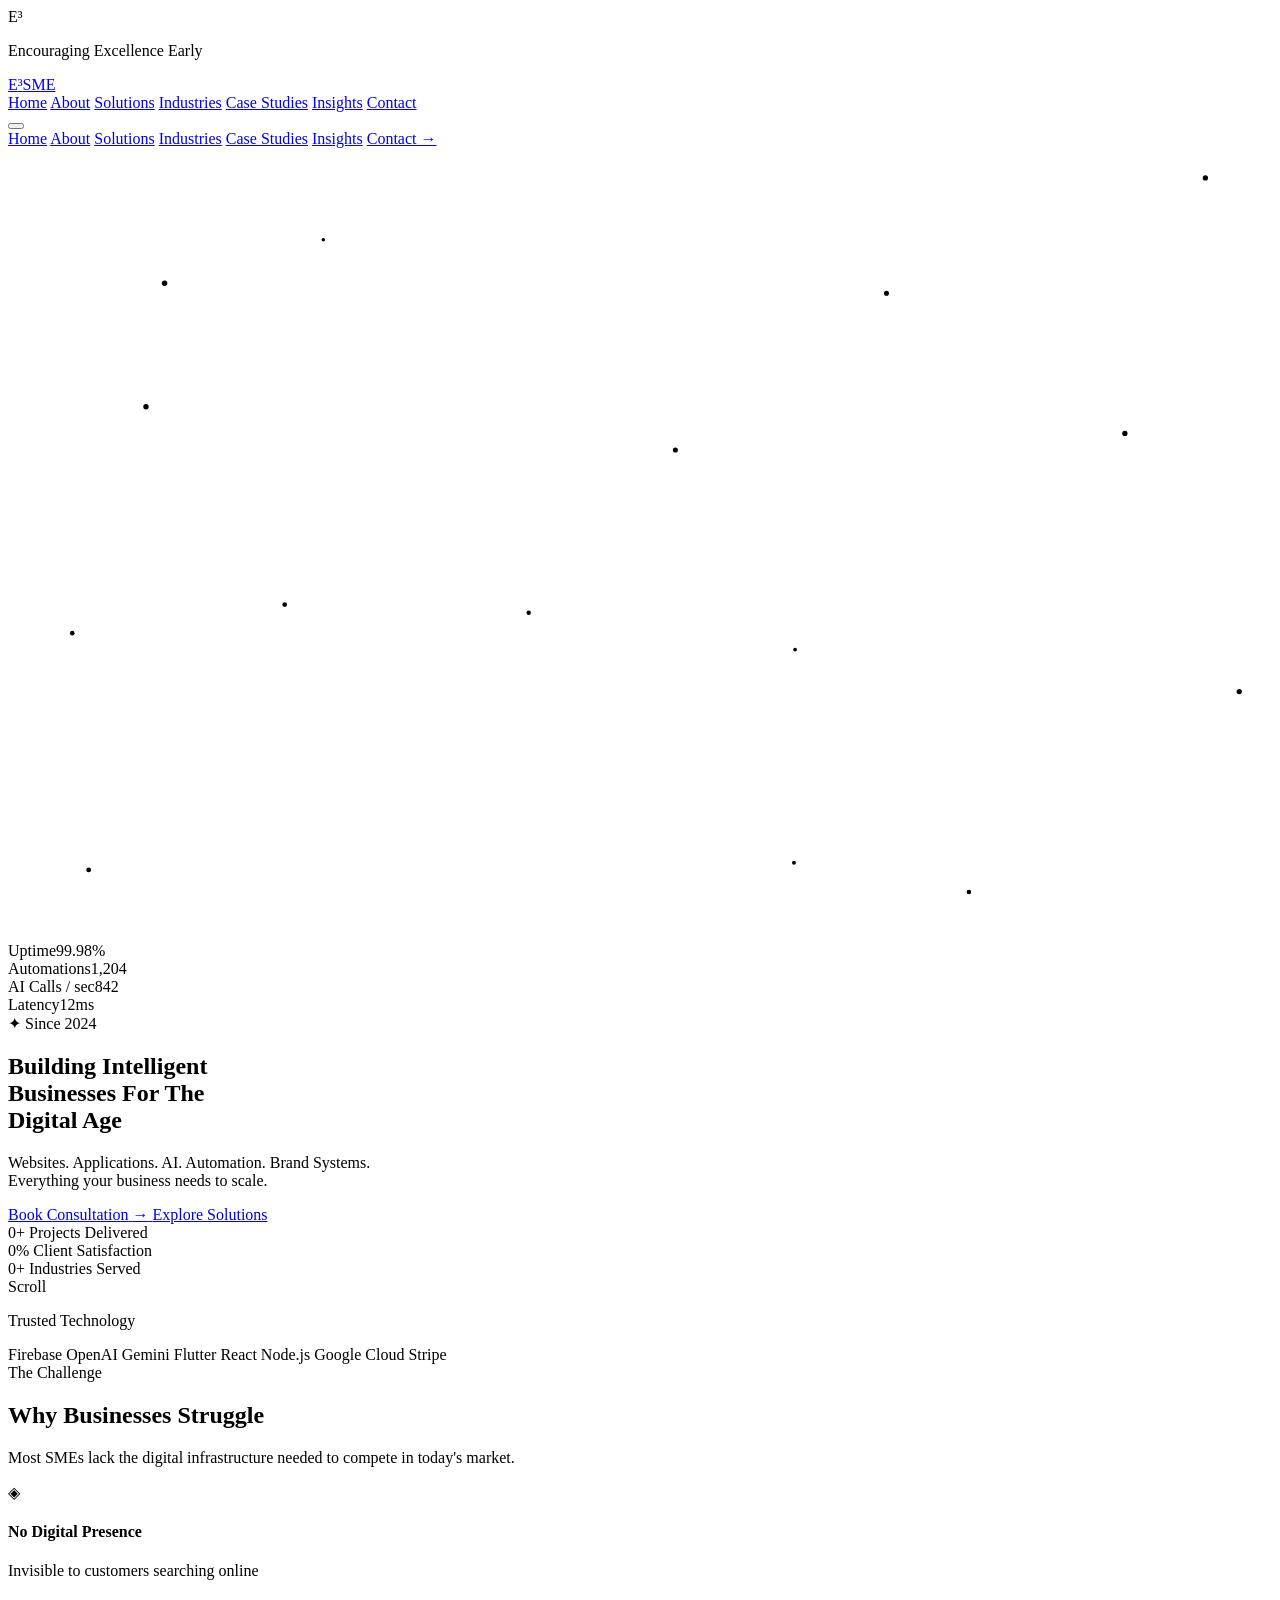
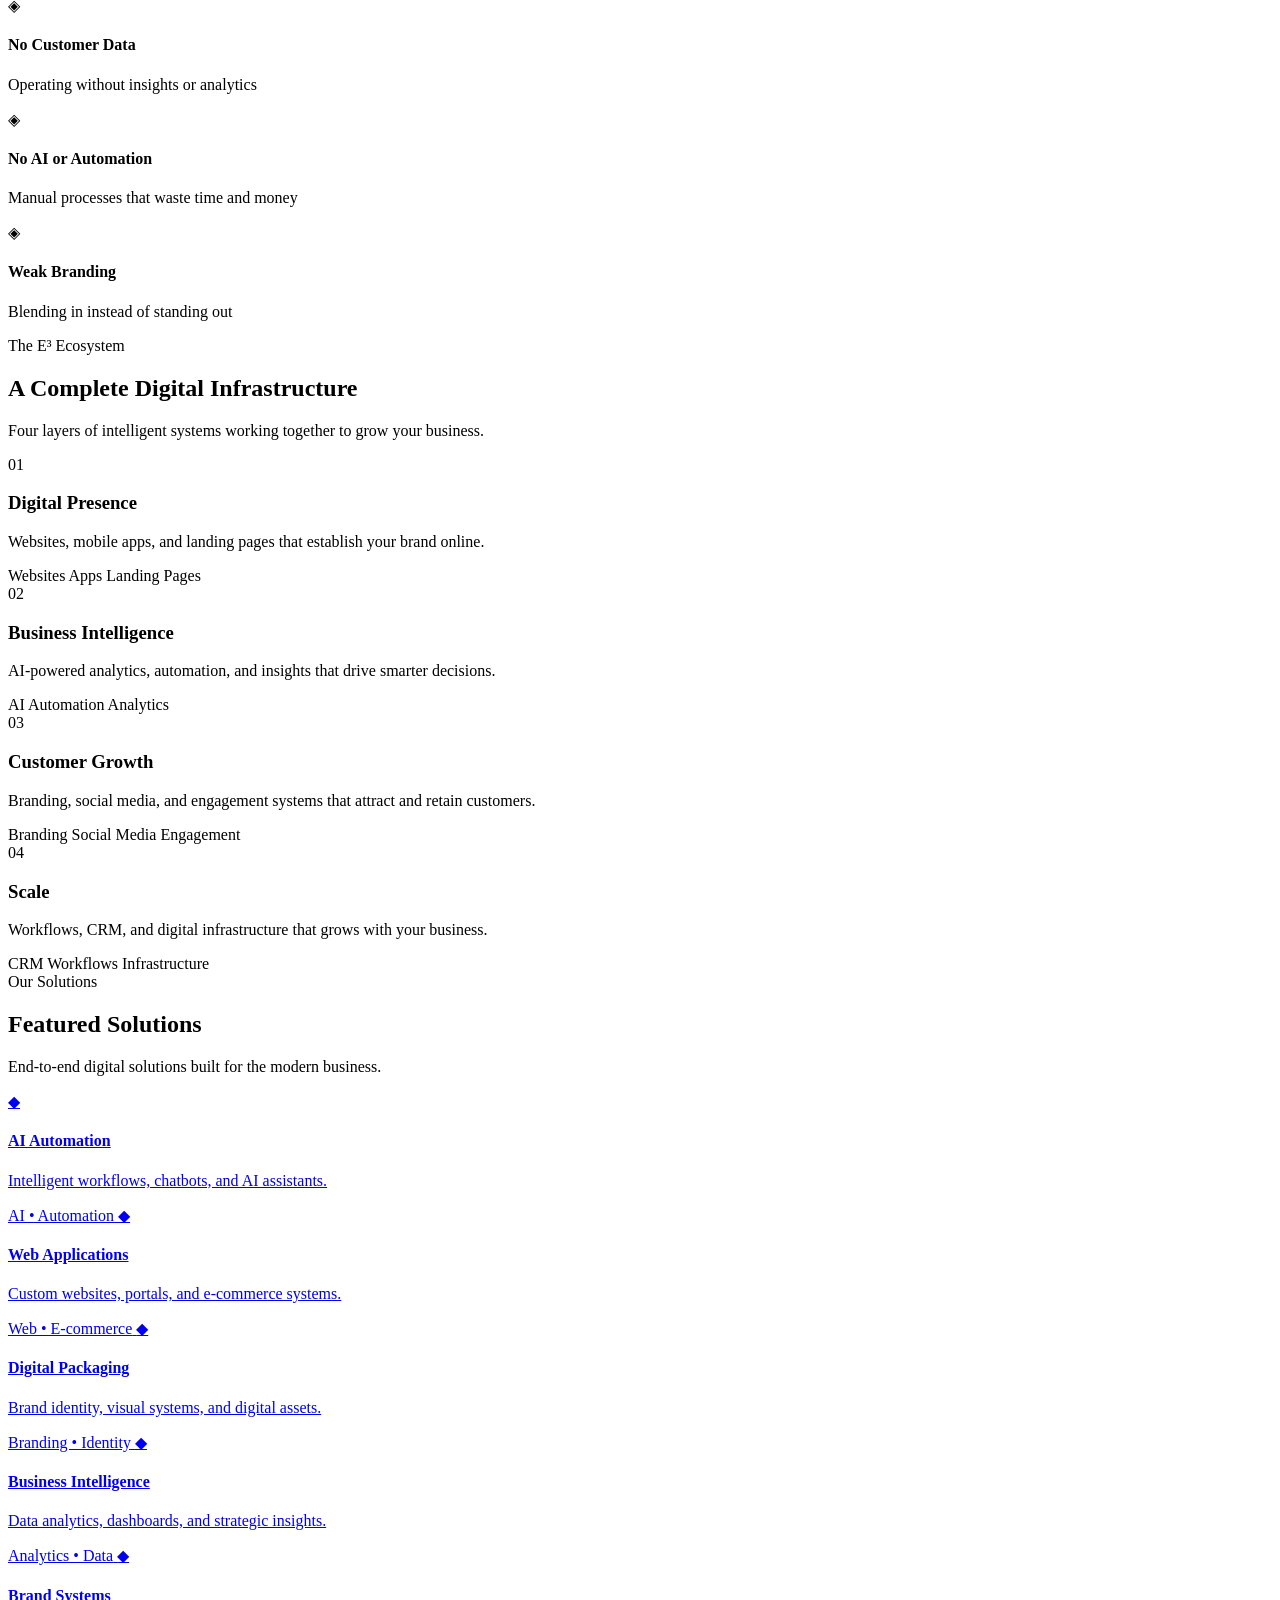
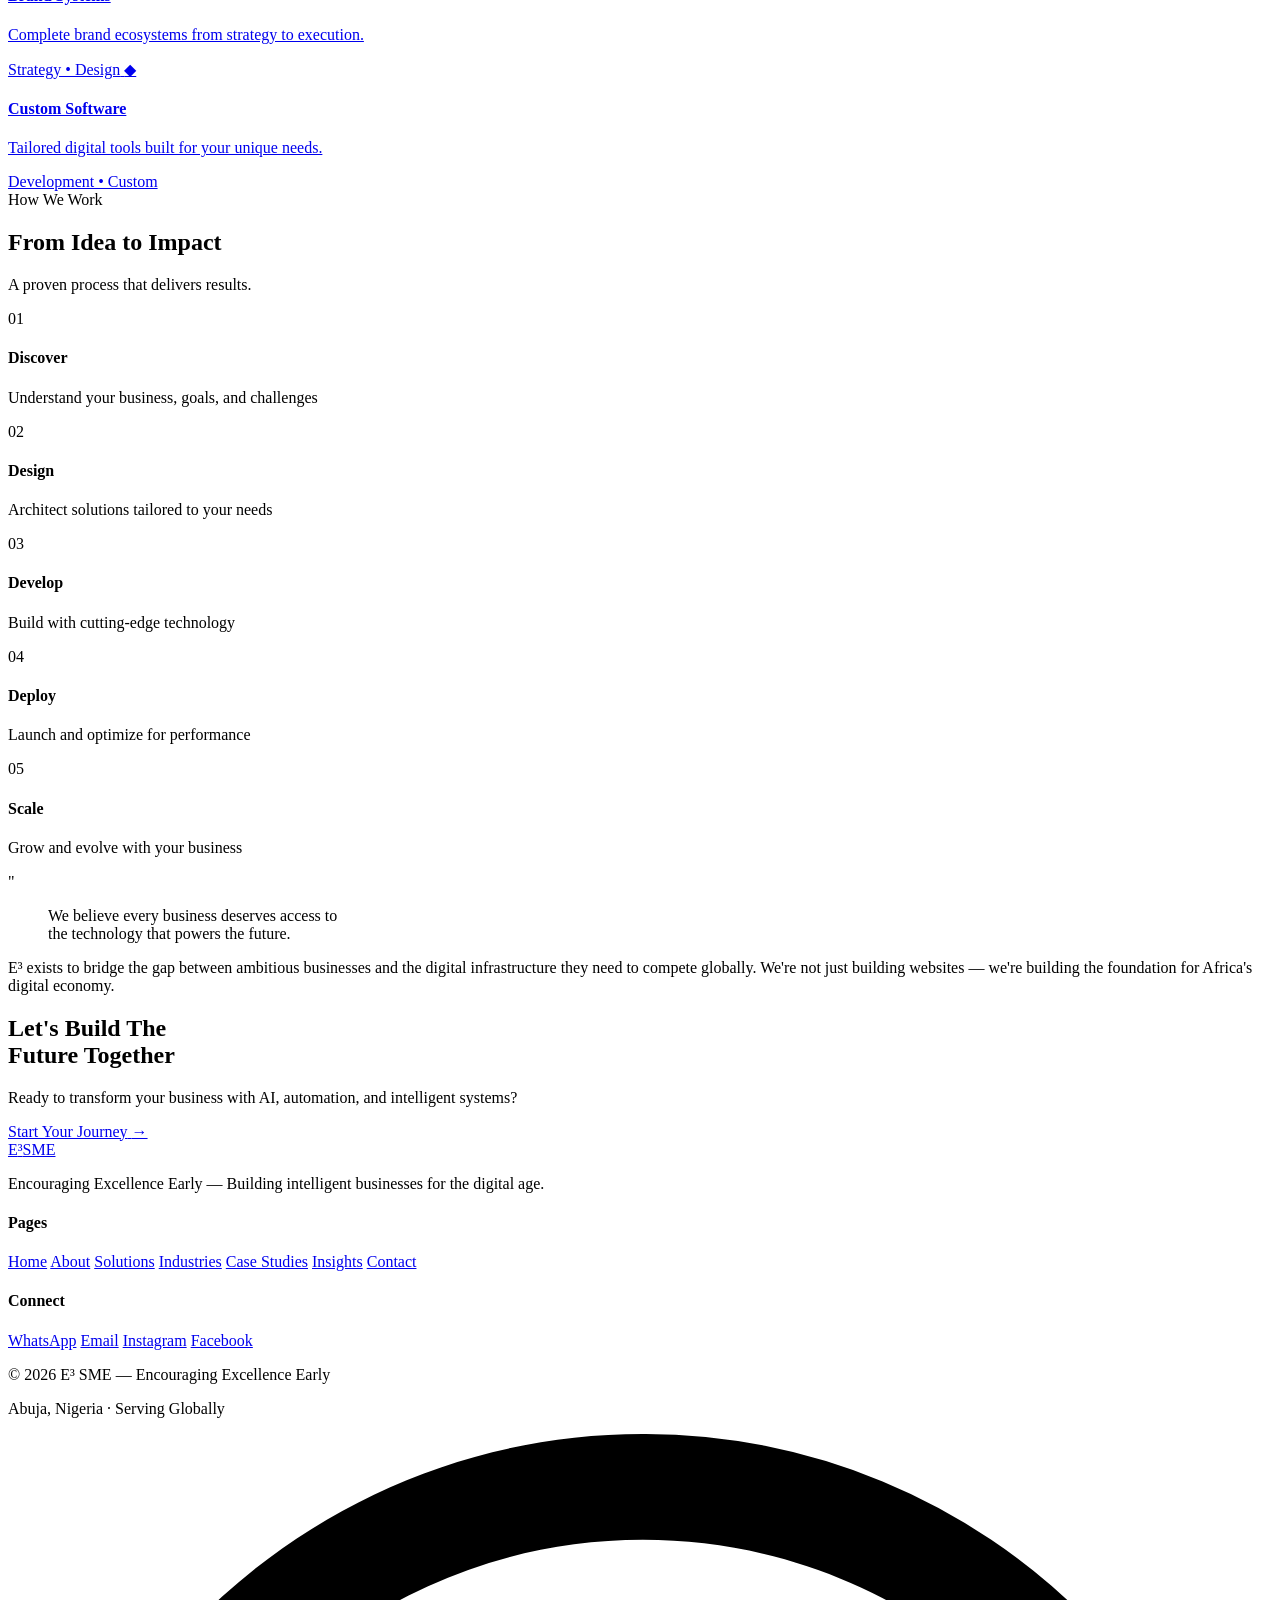
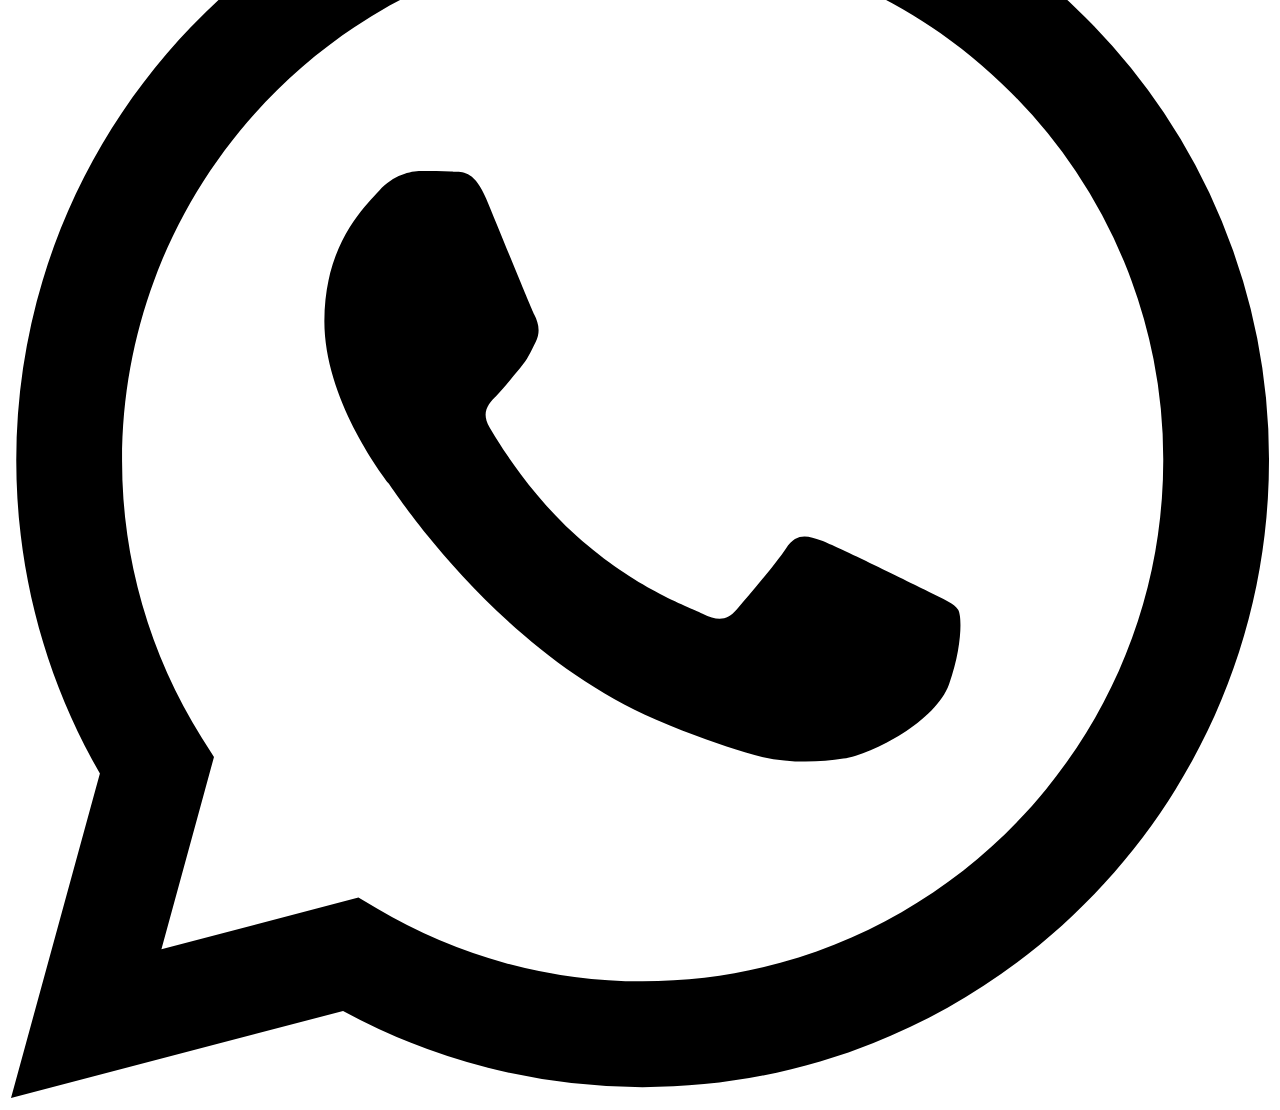
==== commit 47b957c4: "Update print statement from 'Hello' to 'Goodbye'" ====
--- a/index.html
+++ b/index.html
@@ -3,484 +3,435 @@
 <head>
     <meta charset="UTF-8">
     <meta name="viewport" content="width=device-width, initial-scale=1.0, viewport-fit=cover">
-    <title>E³ SME | Encouraging Excellence Early</title>
-    <link href="https://fonts.googleapis.com/css2?family=Plus+Jakarta+Sans:wght@400;600;700;800&display=swap" rel="stylesheet">
-    <style>
-        /* --- DESIGN SYSTEM --- */
-        :root {
-            --dark-bg: #050505;
-            --white: #ffffff;
-            --light-grey: #f8f9fa;
-            --accent-orange: #d35400;
-            --accent-orange-light: rgba(211,84,0,0.12);
-            --text-main: #111111;
-            --text-muted: #666666;
-            --transition: all 0.4s cubic-bezier(0.165, 0.84, 0.44, 1);
-            --marquee-speed: 24s;
-        }
-
-        * { margin: 0; padding: 0; box-sizing: border-box; }
-        html { scroll-behavior: smooth; overflow-x: hidden; }
-        body {
-            font-family: 'Plus Jakarta Sans', sans-serif;
-            background-color: var(--dark-bg);
-            color: var(--white);
-            line-height: 1.6;
-            overflow-x: hidden;
-            cursor: default;
-        }
-
-        /* ========== CUSTOM CURSOR ========== */
-        .cursor-dot, .cursor-ring {
-            position: fixed;
-            top: 0;
-            left: 0;
-            pointer-events: none;
-            z-index: 99999;
-            border-radius: 50%;
-            transform: translate(-50%, -50%);
-            transition: transform 0.2s ease;
-        }
-        .cursor-dot {
-            width: 6px;
-            height: 6px;
-            background: var(--accent-orange);
-        }
-        .cursor-ring {
-            width: 32px;
-            height: 32px;
-            border: 1.5px solid rgba(211,84,0,0.5);
-            transition: width 0.2s, height 0.2s, border-color 0.2s;
-        }
-        @media (max-width: 768px) {
-            .cursor-dot, .cursor-ring { display: none; }
-        }
-
-        /* ========== SCROLL FADE-UP ========== */
-        .fade-up {
-            opacity: 0;
-            transform: translateY(30px);
-            transition: opacity 0.8s cubic-bezier(0.25, 1, 0.5, 1), transform 0.8s cubic-bezier(0.25, 1, 0.5, 1);
-        }
-        .fade-up.visible {
-            opacity: 1;
-            transform: translateY(0);
-        }
-
-        /* ========== MARQUEE ========== */
-        .marquee-wrap {
-            background: #0a0a0a;
-            padding: 22px 0;
-            overflow: hidden;
-            white-space: nowrap;
-            border-top: 1px solid rgba(255,255,255,0.06);
-            border-bottom: 1px solid rgba(255,255,255,0.06);
-            position: relative;
-            z-index: 5;
-        }
-        .marquee-track {
-            display: inline-flex;
-            animation: marqueeScroll var(--marquee-speed) linear infinite;
-        }
-        .marquee-track span {
-            font-family: 'Plus Jakarta Sans', sans-serif;
-            font-size: 0.8rem;
-            letter-spacing: 2px;
-            text-transform: uppercase;
-            font-weight: 600;
-            color: rgba(255,255,255,0.45);
-            padding: 0 28px;
-        }
-        .marquee-track span.accent {
-            color: var(--accent-orange);
-        }
-        @keyframes marqueeScroll {
-            from { transform: translateX(0); }
-            to { transform: translateX(-50%); }
-        }
-
-        /* ========== HERO E³ BACKGROUND ========== */
-        .hero {
-            position: relative;
-            overflow: hidden;
-        }
-        .hero-bg-e {
-            position: absolute;
-            font-family: 'Plus Jakarta Sans', sans-serif;
-            font-size: clamp(180px, 28vw, 420px);
-            font-weight: 900;
-            color: transparent;
-            -webkit-text-stroke: 1.2px rgba(255,255,255,0.04);
-            user-select: none;
-            pointer-events: none;
-            bottom: -20px;
-            right: -5%;
-            z-index: 0;
-            letter-spacing: -8px;
-        }
-        .hero-content {
-            position: relative;
-            z-index: 2;
-        }
-
-        /* ========== NAVBAR ========== */
-        .navbar { display: flex; justify-content: space-between; align-items: center; padding: 25px 8%; background: rgba(5,5,5,0.92); backdrop-filter: blur(12px); position: fixed; width: 100%; top: 0; z-index: 1000; border-bottom: 1px solid rgba(255,255,255,0.05); }
-        .logo { font-size: 1.6rem; font-weight: 800; letter-spacing: 2px; color: var(--white); text-decoration: none; }
-        nav a { color: #999; text-decoration: none; margin-left: 30px; font-size: 0.9rem; font-weight: 600; transition: 0.3s; }
-        nav a:hover { color: var(--white); }
-        .hamburger { display: none; flex-direction: column; gap: 5px; cursor: pointer; background: none; border: none; padding: 5px; }
-        .hamburger span { display: block; width: 24px; height: 2px; background: var(--white); transition: var(--transition); border-radius: 2px; }
-        .hamburger.open span:nth-child(1) { transform: translateY(7px) rotate(45deg); }
-        .hamburger.open span:nth-child(2) { opacity: 0; }
-        .hamburger.open span:nth-child(3) { transform: translateY(-7px) rotate(-45deg); }
-        .mobile-nav { display: none; flex-direction: column; gap: 0; background: rgba(5,5,5,0.97); position: fixed; top: 72px; left: 0; width: 100%; z-index: 999; border-bottom: 1px solid rgba(255,255,255,0.07); }
-        .mobile-nav.open { display: flex; }
-        .mobile-nav a { color: #ccc; text-decoration: none; font-size: 1rem; font-weight: 600; padding: 18px 8%; border-bottom: 1px solid rgba(255,255,255,0.05); transition: 0.3s; }
-        .mobile-nav a:hover { color: var(--white); background: rgba(211,84,0,0.08); }
-
-        /* ========== HERO SECTION ========== */
-        .hero { text-align: center; padding: 200px 20px 150px; max-width: 1000px; margin: 0 auto; position: relative; }
-        .hero h1 { font-size: clamp(2.5rem, 8vw, 5rem); margin-bottom: 25px; line-height: 1.1; font-weight: 800; letter-spacing: -2px; }
-        .hero .outline { -webkit-text-stroke: 1px white; color: transparent; }
-        .hero p { color: #888; font-size: clamp(1rem, 2vw, 1.25rem); margin-bottom: 45px; max-width: 700px; margin: 0 auto 45px; }
-        .btn-primary { display: inline-block; padding: 18px 45px; border: 1px solid white; color: white; text-decoration: none; border-radius: 50px; font-weight: 700; transition: var(--transition); }
-        .btn-primary:hover { background: white; color: black; transform: translateY(-3px); }
-
-        /* ========== SERVICES ========== */
-        .services-section { background-color: var(--light-grey); padding: 120px 0; color: var(--text-main); border-radius: 60px 60px 0 0; position: relative; z-index: 10; }
-        .container { max-width: 1200px; margin: 0 auto; padding: 0 5%; }
-        .section-title { text-align: center; font-size: clamp(2rem, 5vw, 3rem); font-weight: 800; margin-bottom: 70px; letter-spacing: -1px; }
-        .services-grid { display: grid; grid-template-columns: repeat(auto-fit, minmax(320px, 1fr)); gap: 25px; }
-        .service-card { background: var(--white); border-radius: 28px; overflow: hidden; border: 1px solid rgba(0,0,0,0.04); box-shadow: 0 10px 40px rgba(0,0,0,0.03); cursor: pointer; transition: var(--transition); }
-        .service-card:hover { transform: translateY(-10px); box-shadow: 0 25px 50px rgba(0,0,0,0.08); border-color: rgba(211,84,0,0.15); }
-        .card-header { height: 250px; padding: 40px; display: flex; flex-direction: column; justify-content: flex-end; position: relative; background-size: cover; background-position: center; transition: var(--transition); }
-        .card-header::before { content: ''; position: absolute; top: 0; left: 0; width: 100%; height: 100%; background: linear-gradient(0deg, rgba(0,0,0,0.85) 0%, rgba(0,0,0,0.3) 60%, rgba(0,0,0,0.1) 100%); z-index: 1; }
-        .card-header h3 { font-size: 1.6rem; font-weight: 800; margin-bottom: 8px; color: var(--white); position: relative; z-index: 2; }
-        .card-header p { color: #ddd; font-size: 0.95rem; max-width: 90%; position: relative; z-index: 2; }
-        .plus-icon { position: absolute; top: 30px; right: 30px; width: 35px; height: 35px; background: rgba(255,255,255,0.15); backdrop-filter: blur(5px); border-radius: 50%; display: flex; align-items: center; justify-content: center; font-size: 1.2rem; color: var(--white); transition: var(--transition); z-index: 2; }
-        .card-body { padding: 0 40px; transition: var(--transition); }
-        .dropdown-content { max-height: 0; opacity: 0; overflow: hidden; transition: max-height 0.6s ease, opacity 0.4s ease, margin-top 0.4s ease; display: flex; flex-direction: column; gap: 10px; }
-        .service-card.active { border-bottom: 6px solid var(--accent-orange); }
-        .service-card.active .plus-icon { transform: rotate(45deg); background: var(--accent-orange); color: var(--white); }
-        .service-card.active .card-header { height: 220px; }
-        .service-card.active .dropdown-content { max-height: 500px; opacity: 1; margin-top: 30px; padding-bottom: 30px; }
-        .drop-item { display: flex; justify-content: space-between; align-items: center; padding: 16px 20px; background: #f9f9f9; border-radius: 15px; text-decoration: none; color: var(--text-main); font-weight: 700; font-size: 0.9rem; transition: var(--transition); border: 1px solid transparent; }
-        .drop-item span { font-weight: 800; color: var(--accent-orange); font-size: 0.85rem; }
-        .drop-item:hover { background: var(--dark-bg); color: var(--white); transform: scale(1.02); }
-
-        .img-web { background-image: url('https://images.unsplash.com/photo-1547658719-da2b51169166?q=80&w=1000&auto=format&fit=crop'); }
-        .img-ai { background-image: url('https://images.unsplash.com/photo-1677442136019-21780ecad995?q=80&w=1000&auto=format&fit=crop'); }
-        .img-digital { background-image: url('https://images.unsplash.com/photo-1611162617474-5b21e879e113?q=80&w=1000&auto=format&fit=crop'); }
-        .img-social { background-image: url('https://images.unsplash.com/photo-1496200186974-4293800e2c20?q=80&w=1000&auto=format&fit=crop'); }
-        .img-copy { background-image: url('https://images.unsplash.com/photo-1488190211105-8b0e65b80b4e?q=80&w=1000&auto=format&fit=crop'); }
-
-        /* ========== ABOUT ========== */
-        .about { padding: 120px 8%; background: var(--dark-bg); color: var(--white); }
-        .about-intro { text-align: center; max-width: 720px; margin: 0 auto 70px; }
-        .about-intro .section-eyebrow { display: inline-block; font-size: 0.75rem; font-weight: 700; letter-spacing: 4px; text-transform: uppercase; color: var(--accent-orange); margin-bottom: 18px; }
-        .about-intro h2 { font-size: clamp(2rem, 5vw, 3rem); font-weight: 800; letter-spacing: -1px; margin-bottom: 16px; }
-        .about-intro p { color: #888; font-size: 1rem; }
-        .about-content { max-width: 1100px; margin: 0 auto; }
-        .about-blocks-visible { display: grid; grid-template-columns: 1fr 1fr; gap: 20px; margin-bottom: 20px; }
-        .about-blocks-hidden { display: grid; grid-template-columns: 1fr 1fr; gap: 20px; margin-bottom: 20px; max-height: 0; overflow: hidden; opacity: 0; transition: max-height 0.8s ease, opacity 0.5s ease; }
-        .about-blocks-hidden.expanded { max-height: 2000px; opacity: 1; }
-        .about-block { background: rgba(255,255,255,0.04); border: 1px solid rgba(255,255,255,0.07); border-radius: 22px; padding: 32px 28px; transition: var(--transition); }
-        .about-block:hover { background: rgba(255,255,255,0.06); border-color: rgba(211,84,0,0.25); transform: translateY(-4px); }
-        .about-block .block-number { font-size: 0.7rem; font-weight: 700; letter-spacing: 3px; text-transform: uppercase; color: var(--accent-orange); margin-bottom: 12px; }
-        .about-block h3 { font-size: 1.1rem; font-weight: 800; margin-bottom: 12px; color: var(--white); }
-        .about-block p { color: #888; font-size: 0.88rem; line-height: 1.7; }
-        .about-block ul { list-style: none; margin-top: 10px; display: flex; flex-direction: column; gap: 7px; }
-        .about-block ul li { color: #888; font-size: 0.88rem; display: flex; align-items: flex-start; gap: 8px; }
-        .about-block ul li::before { content: '→'; color: var(--accent-orange); font-weight: 700; flex-shrink: 0; margin-top: 1px; }
-        .about-block.wide { grid-column: 1 / -1; display: grid; grid-template-columns: 1fr 1fr; gap: 28px; align-items: center; background: rgba(211,84,0,0.07); border-color: rgba(211,84,0,0.2); }
-        .about-block.wide .block-left h3 { font-size: 1.4rem; }
-        .about-block.wide .block-right ul li::before { content: '✓'; }
-        .about-block.cta-block { grid-column: 1 / -1; text-align: center; background: rgba(211,84,0,0.08); border-color: rgba(211,84,0,0.3); padding: 40px; }
-        .about-block.cta-block h3 { font-size: 1.4rem; margin-bottom: 10px; }
-        .about-cta-row { display: flex; gap: 14px; justify-content: center; flex-wrap: wrap; }
-        .btn-orange, .btn-ghost { display: inline-block; padding: 14px 32px; border-radius: 50px; font-weight: 700; font-size: 0.9rem; transition: var(--transition); text-decoration: none; }
-        .btn-orange { background: var(--accent-orange); color: var(--white); }
-        .btn-orange:hover { background: #b94600; transform: translateY(-3px); }
-        .btn-ghost { border: 1px solid rgba(255,255,255,0.25); color: var(--white); }
-        .btn-ghost:hover { border-color: var(--white); background: rgba(255,255,255,0.07); transform: translateY(-3px); }
-        .read-more-wrap { text-align: center; margin-top: 10px; }
-        .read-more-btn { display: inline-flex; align-items: center; gap: 8px; background: none; border: 1px solid rgba(255,255,255,0.15); color: #888; font-family: 'Plus Jakarta Sans', sans-serif; font-size: 0.88rem; font-weight: 700; padding: 13px 28px; border-radius: 50px; cursor: pointer; transition: var(--transition); }
-        .read-more-btn:hover { border-color: var(--accent-orange); color: var(--accent-orange); }
-        .read-more-btn .arrow { display: inline-block; transition: transform 0.4s ease; }
-        .read-more-btn.open .arrow { transform: rotate(180deg); }
-
-        /* ========== CONTACT SECTION (fixed alignment) ========== */
-        .contact-section { background: var(--light-grey); color: var(--text-main); padding: 120px 0 80px; border-radius: 60px 60px 0 0; position: relative; z-index: 10; }
-        .contact-hero { text-align: center; padding: 0 5% 80px; }
-        .contact-hero .section-eyebrow { display: inline-block; font-size: 0.75rem; font-weight: 700; letter-spacing: 4px; text-transform: uppercase; color: var(--accent-orange); margin-bottom: 18px; }
-        .contact-hero h2 { font-size: clamp(2rem, 5vw, 3.2rem); font-weight: 800; letter-spacing: -1.5px; margin-bottom: 14px; color: var(--text-main); }
-        .contact-hero p { color: var(--text-muted); font-size: 1.05rem; max-width: 560px; margin: 0 auto 36px; }
-        .contact-cta-row { display: flex; gap: 14px; justify-content: center; flex-wrap: wrap; }
-        .btn-wa, .btn-dark { display: inline-flex; align-items: center; gap: 10px; padding: 15px 34px; border-radius: 50px; font-weight: 700; font-size: 0.9rem; transition: var(--transition); text-decoration: none; }
-        .btn-wa { background: #25D366; color: white; }
-        .btn-wa:hover { background: #1ebe5a; transform: translateY(-3px); box-shadow: 0 10px 30px rgba(37,211,102,0.3); }
-        .btn-dark { background: var(--dark-bg); color: white; }
-        .btn-dark:hover { background: #1a1a1a; transform: translateY(-3px); }
-        
-        .contact-body {
-            display: grid;
-            grid-template-columns: 1fr 380px;
-            gap: 30px;
-            padding: 0 5%;
-            align-items: start;
-            justify-content: center;
-        }
-        /* Fix any right-tilt: ensure form container is properly aligned */
-        .contact-form-card {
-            background: var(--white);
-            border-radius: 28px;
-            padding: 44px;
-            box-shadow: 0 10px 40px rgba(0,0,0,0.04);
-            margin: 0;
-            width: 100%;
-        }
-        .form-group { margin-bottom: 18px; }
-        .form-group label { display: block; font-size: 0.8rem; font-weight: 700; color: var(--text-muted); margin-bottom: 7px; letter-spacing: 0.5px; }
-        .form-group input, .form-group select, .form-group textarea { width: 100%; padding: 14px 18px; border: 1.5px solid #e8e8e8; border-radius: 14px; font-family: 'Plus Jakarta Sans', sans-serif; font-size: 0.9rem; color: var(--text-main); background: #fafafa; transition: 0.3s; outline: none; }
-        .form-group input:focus, .form-group select:focus, .form-group textarea:focus { border-color: var(--accent-orange); background: var(--white); }
-        .form-group textarea { resize: vertical; min-height: 120px; }
-        .form-row { display: grid; grid-template-columns: 1fr 1fr; gap: 16px; }
-        .submit-btn { width: 100%; padding: 16px; background: var(--accent-orange); color: white; border: none; border-radius: 14px; font-family: 'Plus Jakarta Sans', sans-serif; font-size: 0.95rem; font-weight: 700; cursor: pointer; transition: var(--transition); margin-top: 6px; }
-        .submit-btn:hover { background: #b94600; transform: translateY(-2px); }
-        .success-msg { display: none; text-align: center; padding: 24px; background: rgba(37,211,102,0.08); border: 1px solid rgba(37,211,102,0.3); border-radius: 14px; color: #1ebe5a; font-weight: 700; margin-top: 16px; }
-        
-        .contact-info-panel { display: flex; flex-direction: column; gap: 16px; }
-        .info-card, .social-card { background: var(--white); border-radius: 22px; padding: 24px 26px; box-shadow: 0 6px 24px rgba(0,0,0,0.04); border: 1px solid rgba(0,0,0,0.04); }
-        .info-card .info-label { font-size: 0.7rem; font-weight: 700; letter-spacing: 3px; text-transform: uppercase; color: var(--text-muted); margin-bottom: 8px; }
-        .info-card a, .info-card p { color: var(--text-main); font-weight: 700; font-size: 0.95rem; text-decoration: none; display: flex; align-items: center; gap: 10px; }
-        .info-icon { width: 36px; height: 36px; border-radius: 10px; background: var(--accent-orange-light); display: flex; align-items: center; justify-content: center; font-size: 1rem; flex-shrink: 0; }
-        
-        /* MAP CARD */
-        .map-card {
-            background: var(--white);
-            border-radius: 22px;
-            overflow: hidden;
-            box-shadow: 0 6px 24px rgba(0,0,0,0.04);
-            border: 1px solid rgba(0,0,0,0.04);
-            margin-top: 0;
-            position: relative;
-        }
-        .map-card iframe {
-            display: block;
-            width: 100%;
-            height: 180px;
-            border: 0;
-            filter: grayscale(0.2) contrast(1.05);
-            transition: filter 0.3s;
-            pointer-events: none;
-        }
-        .map-card:hover iframe {
-            filter: grayscale(0) contrast(1.1);
-        }
-        .map-overlay {
-            position: absolute;
-            bottom: 0;
-            left: 0;
-            right: 0;
-            background: linear-gradient(to top, rgba(0,0,0,0.8), transparent);
-            padding: 16px 20px;
-            text-decoration: none;
-            display: flex;
-            justify-content: space-between;
-            align-items: center;
-            color: white;
-            transition: background 0.3s;
-        }
-        .map-overlay span { font-size: 0.75rem; font-weight: 700; letter-spacing: 1px; }
-        .map-overlay .direction-btn { background: var(--accent-orange); padding: 6px 12px; border-radius: 30px; font-size: 0.7rem; font-weight: 700; transition: 0.2s; }
-        .map-overlay:hover .direction-btn { background: #b94600; transform: translateX(3px); }
-        
-        .social-card h4 { font-size: 0.8rem; font-weight: 700; letter-spacing: 3px; text-transform: uppercase; color: var(--text-muted); margin-bottom: 18px; }
-        .social-icons { display: flex; gap: 12px; flex-wrap: wrap; }
-        .social-icon {
-            width: 48px;
-            height: 48px;
-            border-radius: 14px;
-            background: #f4f4f4;
-            display: flex;
-            align-items: center;
-            justify-content: center;
-            text-decoration: none;
-            transition: var(--transition);
-            border: 1px solid transparent;
-        }
-        .social-icon svg { width: 22px; height: 22px; stroke: #111; stroke-width: 1.6; fill: none; }
-        .social-icon:hover { background: var(--dark-bg); transform: translateY(-4px) scale(1.05); border-color: var(--dark-bg); }
-        .social-icon:hover svg { stroke: white; }
-        
-        .trust-block { margin: 60px 5% 0; background: var(--dark-bg); border-radius: 28px; padding: 60px 50px; text-align: center; color: var(--white); }
-        .trust-block h3 { font-size: clamp(1.6rem, 4vw, 2.4rem); font-weight: 800; margin-bottom: 14px; letter-spacing: -0.5px; }
-        .footer { background: var(--dark-bg); padding: 60px 8% 40px; border-top: 1px solid rgba(255,255,255,0.05); color: var(--white); }
-        .footer-inner { display: grid; grid-template-columns: 1fr auto; gap: 40px; align-items: start; margin-bottom: 40px; }
-        .footer-brand .logo-text { font-size: 1.4rem; font-weight: 800; letter-spacing: 2px; margin-bottom: 10px; }
-        .footer-brand p { color: #555; font-size: 0.85rem; max-width: 300px; }
-        .footer-links { display: flex; flex-direction: column; gap: 10px; text-align: right; }
-        .footer-links a { color: #555; text-decoration: none; font-size: 0.85rem; font-weight: 600; transition: 0.3s; }
-        .footer-links a:hover { color: var(--white); }
-        .footer-social { display: flex; gap: 10px; justify-content: flex-end; margin-top: 16px; }
-        .footer-bottom { border-top: 1px solid rgba(255,255,255,0.05); padding-top: 24px; display: flex; justify-content: space-between; align-items: center; flex-wrap: wrap; gap: 10px; }
-        .footer-bottom p { font-size: 0.75rem; letter-spacing: 3px; color: #333; }
-        .wa-float { position: fixed; bottom: 28px; right: 28px; z-index: 9999; }
-        .wa-float a { display: flex; align-items: center; justify-content: center; width: 58px; height: 58px; background: #25D366; border-radius: 50%; box-shadow: 0 8px 30px rgba(37,211,102,0.4); text-decoration: none; transition: var(--transition); }
-        .wa-float a:hover { transform: scale(1.1); }
-
-        @media (max-width: 768px) {
-            .navbar nav { display: none; }
-            .hamburger { display: flex; }
-            .hero { padding-top: 150px; }
-            .services-section, .contact-section { border-radius: 40px 40px 0 0; }
-            .about-blocks-visible, .about-blocks-hidden, .about-block.wide { grid-template-columns: 1fr; }
-            .contact-body { grid-template-columns: 1fr; }
-            .form-row { grid-template-columns: 1fr; }
-            .contact-form-card { padding: 30px 22px; }
-            .trust-block { padding: 40px 24px; }
-            .footer-inner { grid-template-columns: 1fr; }
-            .footer-links { text-align: left; }
-            .hero-bg-e { right: -15%; bottom: -30px; }
-        }
-    </style>
+    <meta name="description" content="E³ — Building intelligent businesses for the digital age through AI, automation, and digital systems.">
+    <title>E³ — Building Intelligent Businesses</title>
+    
+    <!-- Preconnect + Fonts -->
+    <link rel="preconnect" href="https://fonts.googleapis.com">
+    <link rel="preconnect" href="https://fonts.gstatic.com" crossorigin>
+    <link href="https://fonts.googleapis.com/css2?family=Space+Grotesk:wght@700;800&family=Inter:wght@400;500;600&display=swap" rel="stylesheet">
+    
+    <!-- Single CSS -->
+    <link rel="stylesheet" href="assets/style.css">
 </head>
 <body>
 
-<div class="cursor-dot" id="cursorDot"></div>
-<div class="cursor-ring" id="cursorRing"></div>
-
-<header class="navbar">
-    <a href="#" class="logo">E3</a>
-    <nav>
-        <a href="#">Home</a>
-        <a href="#services">Services</a>
-        <a href="#about">About</a>
-        <a href="#contact">Contact</a>
-    </nav>
-    <button class="hamburger" id="hamburger" aria-label="Menu" onclick="toggleMenu()">
-        <span></span><span></span><span></span>
-    </button>
-</header>
-
-<div class="mobile-nav" id="mobileNav">
-    <a href="#" onclick="closeMenu()">Home</a>
-    <a href="#services" onclick="closeMenu()">Services</a>
-    <a href="#about" onclick="closeMenu()">About</a>
-    <a href="#contact" onclick="closeMenu()">Contact</a>
-</div>
-
-<!-- HERO -->
-<section class="hero">
-    <div class="hero-bg-e">E³</div>
-    <div class="hero-content fade-up visible">
-        <h1>Encouraging <span class="outline">Excellence</span> Early</h1>
-        <p>Strategic technology and creative solutions designed for brands that want to dominate their market through premium execution.</p>
-        <a href="https://wa.me/2347042776167?text=Hi%20E%C2%B3%20SME%2C%20I%20want%20to%20start%20a%20conversation%20about%20growing%20my%20business." class="btn-primary">Start a Conversation</a>
+    <!-- ===== PRELOADER ===== -->
+    <div class="preloader" id="preloader">
+        <div class="preloader-content">
+            <div class="preloader-logo">E<span class="gold">³</span></div>
+            <div class="preloader-line"></div>
+            <p class="preloader-text">Encouraging Excellence Early</p>
+        </div>
     </div>
-</section>
-
-<!-- MARQUEE -->
-<div class="marquee-wrap">
-    <div class="marquee-track">
-        <span>Web Development</span><span class="accent">✦</span>
-        <span>AI Automation</span><span class="accent">✦</span>
-        <span>Digital Identity</span><span class="accent">✦</span>
-        <span>Social Media Strategy</span><span class="accent">✦</span>
-        <span>Copywriting</span><span class="accent">✦</span>
-        <span>Brand Design</span><span class="accent">✦</span>
-        <span>Web Development</span><span class="accent">✦</span>
-        <span>AI Automation</span><span class="accent">✦</span>
-        <span>Digital Identity</span><span class="accent">✦</span>
-        <span>Social Media Strategy</span><span class="accent">✦</span>
-        <span>Copywriting</span><span class="accent">✦</span>
-        <span>Brand Design</span><span class="accent">✦</span>
+
+    <!-- ===== NAVBAR ===== -->
+    <header class="navbar" id="navbar">
+        <div class="nav-container">
+            <a href="index.html" class="logo">E<span class="gold">³</span><span class="superscript">SME</span></a>
+            
+            <nav class="nav-links">
+                <a href="index.html" class="active">Home</a>
+                <a href="about.html">About</a>
+                <a href="solutions.html">Solutions</a>
+                <a href="industries.html">Industries</a>
+                <a href="case-studies.html">Case Studies</a>
+                <a href="insights.html">Insights</a>
+                <a href="contact.html" class="nav-cta">Contact</a>
+            </nav>
+            
+            <button class="hamburger" id="hamburger" aria-label="Menu">
+                <span></span><span></span><span></span>
+            </button>
+        </div>
+    </header>
+
+    <!-- ===== MOBILE NAV ===== -->
+    <div class="mobile-nav" id="mobileNav">
+        <div class="mobile-nav-inner">
+            <a href="index.html" class="active">Home</a>
+            <a href="about.html">About</a>
+            <a href="solutions.html">Solutions</a>
+            <a href="industries.html">Industries</a>
+            <a href="case-studies.html">Case Studies</a>
+            <a href="insights.html">Insights</a>
+            <a href="contact.html" class="mobile-cta">Contact →</a>
+        </div>
     </div>
-</div>
-
-<!-- SERVICES -->
-<section class="services-section" id="services">
-    <div class="container">
-        <h2 class="section-title fade-up">Our Services</h2>
-        <div class="services-grid">
-            <div class="service-card fade-up" onclick="toggleCard(this)">
-                <div class="card-header img-web"><div class="plus-icon">+</div><h3>Web Development</h3><p>High-conversion landing pages & dynamic systems.</p></div>
-                <div class="card-body"><div class="dropdown-content"><a href="https://wa.me/2347042776167?text=Hi%20E%C2%B3%20SME%2C%20I%E2%80%99m%20interested%20in%20a%20Static%20Web%20Page." class="drop-item">Static Web Page <span>from ₦50,000</span></a><a href="https://wa.me/2347042776167?text=Hi%20E%C2%B3%20SME%2C%20I%E2%80%99m%20interested%20in%20a%20Dynamic%20Web%20Page." class="drop-item">Dynamic Web Page <span>from ₦100,000</span></a><a href="https://wa.me/2347042776167?text=Hi%20E%C2%B3%20SME%2C%20I%E2%80%99m%20interested%20in%20an%20E-commerce%20Store." class="drop-item">E-commerce Store <span>from ₦150,000</span></a></div></div>
-            </div>
-            <div class="service-card fade-up" onclick="toggleCard(this)">
-                <div class="card-header img-ai"><div class="plus-icon">+</div><h3>AI Automation</h3><p>Intelligent workflows & WhatsApp AI systems.</p></div>
-                <div class="card-body"><div class="dropdown-content"><a href="https://wa.me/2347042776167?text=Hi%20E%C2%B3%20SME%2C%20I%E2%80%99m%20interested%20in%20Workflow%20Automation." class="drop-item">Workflow Automation</a><a href="https://wa.me/2347042776167?text=Hi%20E%C2%B3%20SME%2C%20I%E2%80%99m%20interested%20in%20a%20WhatsApp%20AI%20System." class="drop-item">WhatsApp AI Systems</a><a href="https://wa.me/2347042776167?text=Hi%20E%C2%B3%20SME%2C%20I%E2%80%99m%20interested%20in%20a%20Custom%20AI%20Solution." class="drop-item">Custom AI Solutions</a></div></div>
-            </div>
-            <div class="service-card fade-up" onclick="toggleCard(this)">
-                <div class="card-header img-digital"><div class="plus-icon">+</div><h3>Digital Identity</h3><p>Smart networking & brand design that commands attention.</p></div>
-                <div class="card-body"><div class="dropdown-content"><a href="https://wa.me/2347042776167?text=Hi%20E%C2%B3%20SME%2C%20I%E2%80%99m%20interested%20in%20Brand%20Design." class="drop-item">Brand Design</a><a href="https://wa.me/2347042776167?text=Hi%20E%C2%B3%20SME%2C%20I%E2%80%99m%20interested%20in%20a%20Smart%20Business%20Card." class="drop-item">Smart Business Card</a><a href="https://wa.me/2347042776167?text=Hi%20E%C2%B3%20SME%2C%20I%E2%80%99m%20interested%20in%20a%20full%20Visual%20Identity%20System." class="drop-item">Visual Identity System</a></div></div>
-            </div>
-            <div class="service-card fade-up" onclick="toggleCard(this)">
-                <div class="card-header img-social"><div class="plus-icon">+</div><h3>Social Media Strategy</h3><p>Turning pages into structured growth engines.</p></div>
-                <div class="card-body"><div class="dropdown-content"><a href="https://wa.me/2347042776167?text=Hi%20E%C2%B3%20SME%2C%20I%E2%80%99m%20interested%20in%20Content%20Strategy." class="drop-item">Content Strategy</a><a href="https://wa.me/2347042776167?text=Hi%20E%C2%B3%20SME%2C%20I%E2%80%99m%20interested%20in%20Social%20Media%20Page%20Management." class="drop-item">Page Management</a><a href="https://wa.me/2347042776167?text=Hi%20E%C2%B3%20SME%2C%20I%E2%80%99m%20interested%20in%20Social%20Media%20Growth%20Systems." class="drop-item">Growth Systems</a></div></div>
-            </div>
-            <div class="service-card fade-up" onclick="toggleCard(this)">
-                <div class="card-header img-copy"><div class="plus-icon">+</div><h3>Copywriting & Messaging</h3><p>Words that communicate value and convert attention.</p></div>
-                <div class="card-body"><div class="dropdown-content"><a href="https://wa.me/2347042776167?text=Hi%20E%C2%B3%20SME%2C%20I%E2%80%99m%20interested%20in%20Website%20Copy." class="drop-item">Website Copy</a><a href="https://wa.me/2347042776167?text=Hi%20E%C2%B3%20SME%2C%20I%E2%80%99m%20interested%20in%20Brand%20Messaging." class="drop-item">Brand Messaging</a><a href="https://wa.me/2347042776167?text=Hi%20E%C2%B3%20SME%2C%20I%E2%80%99m%20interested%20in%20Sales%20Copy." class="drop-item">Sales Copy</a></div></div>
-            </div>
-        </div>
+
+    <!-- ===== HERO ===== -->
+    <section class="hero" id="hero">
+        <div class="hero-bg">
+        <div class="horizon-grid"></div>
+        <svg class="lattice-svg" viewBox="0 0 1440 900" preserveAspectRatio="xMidYMid slice" xmlns="http://www.w3.org/2000/svg" aria-hidden="true">
+    <line class="lattice-line" x1="178.4" y1="154.0" x2="359.2" y2="104.5" style="animation-delay:0.00s, 0.00s"/>
+    <line class="lattice-line soft" x1="895.4" y1="814.3" x2="1094.7" y2="847.7" style="animation-delay:0.18s, 0.18s"/>
+    <line class="lattice-line soft" x1="178.4" y1="154.0" x2="157.2" y2="294.8" style="animation-delay:0.36s, 0.36s"/>
+    <line class="lattice-line soft" x1="1272.4" y1="325.2" x2="1402.7" y2="619.2" style="animation-delay:0.54s, 0.54s"/>
+    <line class="lattice-line" x1="896.7" y1="571.4" x2="1094.7" y2="847.7" style="animation-delay:0.72s, 0.72s"/>
+    <line class="lattice-line" x1="896.7" y1="571.4" x2="895.4" y2="814.3" style="animation-delay:0.90s, 0.90s"/>
+    <line class="lattice-line soft" x1="760.3" y1="344.0" x2="896.7" y2="571.4" style="animation-delay:1.08s, 1.08s"/>
+    <line class="lattice-line" x1="1000.8" y1="165.4" x2="1272.4" y2="325.2" style="animation-delay:1.26s, 1.26s"/>
+    <line class="lattice-line soft" x1="73.2" y1="552.7" x2="91.9" y2="822.4" style="animation-delay:1.44s, 1.44s"/>
+    <line class="lattice-line soft" x1="157.2" y1="294.8" x2="315.2" y2="520.1" style="animation-delay:1.62s, 1.62s"/>
+    <line class="lattice-line" x1="1364.1" y1="34.1" x2="1272.4" y2="325.2" style="animation-delay:1.80s, 1.80s"/>
+    <line class="lattice-line" x1="760.3" y1="344.0" x2="593.2" y2="529.4" style="animation-delay:1.98s, 1.98s"/>
+    <line class="lattice-line soft" x1="1000.8" y1="165.4" x2="760.3" y2="344.0" style="animation-delay:0.00s, 0.00s"/>
+    <line class="lattice-line soft" x1="157.2" y1="294.8" x2="73.2" y2="552.7" style="animation-delay:0.18s, 0.18s"/>
+    <line class="lattice-line soft" x1="73.2" y1="552.7" x2="315.2" y2="520.1" style="animation-delay:0.36s, 0.36s"/>
+    <circle class="lattice-node amber" cx="178.4" cy="154.0" r="3.1" style="animation-delay:0.00s"/>
+    <circle class="lattice-node dim" cx="359.2" cy="104.5" r="2.0" style="animation-delay:0.40s"/>
+    <circle class="lattice-node" cx="1000.8" cy="165.4" r="2.9" style="animation-delay:0.80s"/>
+    <circle class="lattice-node" cx="1364.1" cy="34.1" r="3.0" style="animation-delay:1.20s"/>
+    <circle class="lattice-node" cx="157.2" cy="294.8" r="3.1" style="animation-delay:1.60s"/>
+    <circle class="lattice-node dim" cx="760.3" cy="344.0" r="2.9" style="animation-delay:2.00s"/>
+    <circle class="lattice-node" cx="1272.4" cy="325.2" r="3.0" style="animation-delay:2.40s"/>
+    <circle class="lattice-node" cx="73.2" cy="552.7" r="2.6" style="animation-delay:2.80s"/>
+    <circle class="lattice-node dim" cx="315.2" cy="520.1" r="2.7" style="animation-delay:3.20s"/>
+    <circle class="lattice-node" cx="593.2" cy="529.4" r="2.5" style="animation-delay:0.00s"/>
+    <circle class="lattice-node dim" cx="896.7" cy="571.4" r="2.1" style="animation-delay:0.40s"/>
+    <circle class="lattice-node amber" cx="1402.7" cy="619.2" r="3.0" style="animation-delay:0.80s"/>
+    <circle class="lattice-node" cx="91.9" cy="822.4" r="2.7" style="animation-delay:1.20s"/>
+    <circle class="lattice-node" cx="895.4" cy="814.3" r="2.2" style="animation-delay:1.60s"/>
+    <circle class="lattice-node" cx="1094.7" cy="847.7" r="2.6" style="animation-delay:2.00s"/>
+    </svg>
+        <div class="light-shaft shaft-1"></div>
+        <div class="light-shaft shaft-2"></div>
+        <div class="grain"></div>
+        <div class="hud-panel hud-1"><span class="hud-label">Uptime</span><span class="hud-value cyan-text">99.98%</span></div>
+        <div class="hud-panel hud-2"><span class="hud-label">Automations</span><span class="hud-value">1,204</span></div>
+        <div class="hud-panel hud-3"><span class="hud-label">AI Calls / sec</span><span class="hud-value amber-text">842</span></div>
+        <div class="hud-panel hud-4"><span class="hud-label">Latency</span><span class="hud-value">12ms</span></div>
+        <div class="vignette"></div>
     </div>
-</section>
-
-<!-- ABOUT -->
-<section class="about" id="about">
-    <div class="about-intro fade-up"><span class="section-eyebrow">About E³ SME</span><h2>We Turn Businesses Into Brands That Command Attention</h2><p>Most businesses don't fail because they lack talent. They fail because they lack presentation, structure, and positioning.</p></div>
-    <div class="about-content">
-        <div class="about-blocks-visible"><div class="about-block fade-up"><div class="block-number">01 — The Problem</div><h3>Why Most Businesses Struggle Online</h3><p>In today's digital world, if people cannot see you clearly, trust you instantly, and understand your value quickly — you are invisible.</p><ul><li>Look unprofessional online</li><li>Struggle to communicate value</li><li>No consistent brand identity</li></ul></div><div class="about-block fade-up"><div class="block-number">02 — The Shift</div><h3>Why Branding & Packaging Matters</h3><p>Branding is perception engineering. Good branding makes you look established, builds trust instantly.</p><ul><li>A skill becomes a service</li><li>A service becomes a business</li><li>A business becomes a brand</li></ul></div></div>
-        <div class="about-blocks-hidden" id="aboutHidden"><div class="about-block"><div class="block-number">03 — Who We Are</div><h3>E³ SME — The Gap Closers</h3><p>Branding, digital systems, and growth agency helping SMEs transform how they are perceived online.</p><ul><li>Professional & Intentional</li><li>Scalable & Trustworthy</li></ul></div><div class="about-block wide"><div class="block-left"><div class="block-number">05 — Our Belief</div><h3>Excellence Should Start Early</h3><p>A well-packaged average idea outperforms a poorly presented great idea.</p></div><div class="block-right"><ul><li>Small businesses deserve big-brand thinking</li><li>Structure beats talent without direction</li></ul></div></div><div class="about-block cta-block"><div class="block-number">Ready to Build?</div><h3>Your Business Deserves Proper Perception</h3><p>Position your business properly. Build a strong digital identity.</p><div class="about-cta-row"><a href="https://wa.me/2347042776167?text=Hi%20E%C2%B3%20SME%2C%20I%E2%80%99m%20ready%20to%20build%20my%20brand%20properly." class="btn-orange">Start on WhatsApp →</a><a href="#contact" class="btn-ghost">Send a Message</a></div></div></div>
-        <div class="read-more-wrap"><button class="read-more-btn" id="readMoreBtn" onclick="toggleReadMore()">Discover Our Full Story <span class="arrow">↓</span></button></div>
+        
+        <div class="hero-content">
+            <span class="hero-badge">✦ Since 2024</span>
+            
+            <h1 class="hero-title">
+                Building <span class="gold">Intelligent</span><br>
+                Businesses For The<br>
+                <span class="gold">Digital Age</span>
+            </h1>
+            
+            <p class="hero-sub">
+                Websites. Applications. AI. Automation. Brand Systems.<br class="desktop-only">
+                Everything your business needs to scale.
+            </p>
+            
+            <div class="hero-actions">
+                <a href="contact.html" class="btn-primary">
+                    <span class="btn-text">Book Consultation</span>
+                    <span class="btn-arrow">→</span>
+                </a>
+                <a href="#solutions" class="btn-secondary">
+                    <span class="btn-text">Explore Solutions</span>
+                </a>
+            </div>
+            
+            <div class="hero-stats">
+                <div class="stat-item">
+                    <span class="stat-number"><span class="counter" data-target="50">0</span><span class="stat-plus">+</span></span>
+                    <span class="stat-label">Projects Delivered</span>
+                </div>
+                <div class="stat-divider"></div>
+                <div class="stat-item">
+                    <span class="stat-number"><span class="counter" data-target="98">0</span><span class="stat-percent">%</span></span>
+                    <span class="stat-label">Client Satisfaction</span>
+                </div>
+                <div class="stat-divider"></div>
+                <div class="stat-item">
+                    <span class="stat-number"><span class="counter" data-target="5">0</span><span class="stat-plus">+</span></span>
+                    <span class="stat-label">Industries Served</span>
+                </div>
+            </div>
+        </div>
+        
+        <div class="hero-scroll">
+            <span>Scroll</span>
+            <div class="scroll-line"></div>
+        </div>
+    </section>
+
+    <!-- ===== TECH STACK ===== -->
+    <section class="tech-stack">
+        <div class="container">
+            <p class="tech-label">Trusted Technology</p>
+            <div class="tech-grid">
+                <span class="tech-item">Firebase</span>
+                <span class="tech-item">OpenAI</span>
+                <span class="tech-item">Gemini</span>
+                <span class="tech-item">Flutter</span>
+                <span class="tech-item">React</span>
+                <span class="tech-item">Node.js</span>
+                <span class="tech-item">Google Cloud</span>
+                <span class="tech-item">Stripe</span>
+            </div>
+        </div>
+    </section>
+
+    <!-- ===== SECTION: THE PROBLEM ===== -->
+    <section class="section section-problem" id="problem">
+        <div class="container">
+            <div class="section-header">
+                <span class="section-label">The Challenge</span>
+                <h2 class="section-title">Why <span class="gold">Businesses</span> Struggle</h2>
+                <p class="section-desc">Most SMEs lack the digital infrastructure needed to compete in today's market.</p>
+            </div>
+
+            <div class="problem-grid">
+                <div class="problem-card">
+                    <span class="problem-icon">◈</span>
+                    <h4>No Digital Presence</h4>
+                    <p>Invisible to customers searching online</p>
+                    <div class="problem-bar"><div class="problem-fill" style="width: 0%;" data-width="85"></div></div>
+                </div>
+                <div class="problem-card">
+                    <span class="problem-icon">◈</span>
+                    <h4>No Customer Data</h4>
+                    <p>Operating without insights or analytics</p>
+                    <div class="problem-bar"><div class="problem-fill" style="width: 0%;" data-width="78"></div></div>
+                </div>
+                <div class="problem-card">
+                    <span class="problem-icon">◈</span>
+                    <h4>No AI or Automation</h4>
+                    <p>Manual processes that waste time and money</p>
+                    <div class="problem-bar"><div class="problem-fill" style="width: 0%;" data-width="92"></div></div>
+                </div>
+                <div class="problem-card">
+                    <span class="problem-icon">◈</span>
+                    <h4>Weak Branding</h4>
+                    <p>Blending in instead of standing out</p>
+                    <div class="problem-bar"><div class="problem-fill" style="width: 0%;" data-width="70"></div></div>
+                </div>
+            </div>
+        </div>
+    </section>
+
+    <!-- ===== SECTION: ECOSYSTEM ===== -->
+    <section class="section section-ecosystem" id="ecosystem">
+        <div class="container">
+            <div class="section-header center">
+                <span class="section-label">The E³ Ecosystem</span>
+                <h2 class="section-title">A Complete <span class="gold">Digital</span> Infrastructure</h2>
+                <p class="section-desc">Four layers of intelligent systems working together to grow your business.</p>
+            </div>
+
+            <div class="ecosystem-grid">
+                <div class="eco-layer">
+                    <span class="layer-number">01</span>
+                    <h3>Digital Presence</h3>
+                    <p>Websites, mobile apps, and landing pages that establish your brand online.</p>
+                    <div class="layer-tags">
+                        <span>Websites</span>
+                        <span>Apps</span>
+                        <span>Landing Pages</span>
+                    </div>
+                </div>
+                <div class="eco-layer">
+                    <span class="layer-number">02</span>
+                    <h3>Business Intelligence</h3>
+                    <p>AI-powered analytics, automation, and insights that drive smarter decisions.</p>
+                    <div class="layer-tags">
+                        <span>AI</span>
+                        <span>Automation</span>
+                        <span>Analytics</span>
+                    </div>
+                </div>
+                <div class="eco-layer">
+                    <span class="layer-number">03</span>
+                    <h3>Customer Growth</h3>
+                    <p>Branding, social media, and engagement systems that attract and retain customers.</p>
+                    <div class="layer-tags">
+                        <span>Branding</span>
+                        <span>Social Media</span>
+                        <span>Engagement</span>
+                    </div>
+                </div>
+                <div class="eco-layer">
+                    <span class="layer-number">04</span>
+                    <h3>Scale</h3>
+                    <p>Workflows, CRM, and digital infrastructure that grows with your business.</p>
+                    <div class="layer-tags">
+                        <span>CRM</span>
+                        <span>Workflows</span>
+                        <span>Infrastructure</span>
+                    </div>
+                </div>
+            </div>
+        </div>
+    </section>
+
+    <!-- ===== SECTION: SOLUTIONS ===== -->
+    <section class="section section-solutions" id="solutions">
+        <div class="container">
+            <div class="section-header center">
+                <span class="section-label">Our Solutions</span>
+                <h2 class="section-title">Featured <span class="gold">Solutions</span></h2>
+                <p class="section-desc">End-to-end digital solutions built for the modern business.</p>
+            </div>
+
+            <div class="solutions-grid">
+                <a href="solutions.html#ai" class="solution-card">
+                    <span class="solution-icon">◆</span>
+                    <h4>AI Automation</h4>
+                    <p>Intelligent workflows, chatbots, and AI assistants.</p>
+                    <span class="solution-tag">AI • Automation</span>
+                </a>
+                <a href="solutions.html#web" class="solution-card">
+                    <span class="solution-icon">◆</span>
+                    <h4>Web Applications</h4>
+                    <p>Custom websites, portals, and e-commerce systems.</p>
+                    <span class="solution-tag">Web • E-commerce</span>
+                </a>
+                <a href="solutions.html#digital" class="solution-card">
+                    <span class="solution-icon">◆</span>
+                    <h4>Digital Packaging</h4>
+                    <p>Brand identity, visual systems, and digital assets.</p>
+                    <span class="solution-tag">Branding • Identity</span>
+                </a>
+                <a href="solutions.html#intelligence" class="solution-card">
+                    <span class="solution-icon">◆</span>
+                    <h4>Business Intelligence</h4>
+                    <p>Data analytics, dashboards, and strategic insights.</p>
+                    <span class="solution-tag">Analytics • Data</span>
+                </a>
+                <a href="solutions.html#brand" class="solution-card">
+                    <span class="solution-icon">◆</span>
+                    <h4>Brand Systems</h4>
+                    <p>Complete brand ecosystems from strategy to execution.</p>
+                    <span class="solution-tag">Strategy • Design</span>
+                </a>
+                <a href="solutions.html#software" class="solution-card">
+                    <span class="solution-icon">◆</span>
+                    <h4>Custom Software</h4>
+                    <p>Tailored digital tools built for your unique needs.</p>
+                    <span class="solution-tag">Development • Custom</span>
+                </a>
+            </div>
+        </div>
+    </section>
+
+    <!-- ===== SECTION: PROCESS ===== -->
+    <section class="section section-process" id="process">
+        <div class="container">
+            <div class="section-header center">
+                <span class="section-label">How We Work</span>
+                <h2 class="section-title">From <span class="gold">Idea</span> to <span class="gold">Impact</span></h2>
+                <p class="section-desc">A proven process that delivers results.</p>
+            </div>
+
+            <div class="process-timeline">
+                <div class="process-step">
+                    <div class="step-number">01</div>
+                    <div class="step-content">
+                        <h4>Discover</h4>
+                        <p>Understand your business, goals, and challenges</p>
+                    </div>
+                </div>
+                <div class="process-step">
+                    <div class="step-number">02</div>
+                    <div class="step-content">
+                        <h4>Design</h4>
+                        <p>Architect solutions tailored to your needs</p>
+                    </div>
+                </div>
+                <div class="process-step">
+                    <div class="step-number">03</div>
+                    <div class="step-content">
+                        <h4>Develop</h4>
+                        <p>Build with cutting-edge technology</p>
+                    </div>
+                </div>
+                <div class="process-step">
+                    <div class="step-number">04</div>
+                    <div class="step-content">
+                        <h4>Deploy</h4>
+                        <p>Launch and optimize for performance</p>
+                    </div>
+                </div>
+                <div class="process-step">
+                    <div class="step-number">05</div>
+                    <div class="step-content">
+                        <h4>Scale</h4>
+                        <p>Grow and evolve with your business</p>
+                    </div>
+                </div>
+            </div>
+        </div>
+    </section>
+
+    <!-- ===== SECTION: VISION ===== -->
+    <section class="section section-vision">
+        <div class="container">
+            <div class="vision-content">
+                <span class="vision-quote">"</span>
+                <blockquote>
+                    We believe <span class="gold">every business</span> deserves access to<br>
+                    the technology that powers the <span class="gold">future</span>.
+                </blockquote>
+                <p>
+                    E³ exists to bridge the gap between ambitious businesses and the digital infrastructure they need to compete globally. We're not just building websites — we're building the foundation for Africa's digital economy.
+                </p>
+            </div>
+        </div>
+    </section>
+
+    <!-- ===== SECTION: FINAL CTA ===== -->
+    <section class="section section-cta">
+        <div class="container">
+            <div class="cta-content">
+                <h2>Let's Build The<br><span class="gold">Future Together</span></h2>
+                <p>Ready to transform your business with AI, automation, and intelligent systems?</p>
+                <a href="contact.html" class="btn-primary">
+                    <span class="btn-text">Start Your Journey</span>
+                    <span class="btn-arrow">→</span>
+                </a>
+            </div>
+        </div>
+    </section>
+
+    <!-- ===== FOOTER ===== -->
+    <footer class="footer">
+        <div class="container">
+            <div class="footer-grid">
+                <div class="footer-brand">
+                    <a href="index.html" class="logo">E<span class="gold">³</span><span class="superscript">SME</span></a>
+                    <p>Encouraging Excellence Early — Building intelligent businesses for the digital age.</p>
+                </div>
+                <div class="footer-col">
+                    <h4>Pages</h4>
+                    <a href="index.html">Home</a>
+                    <a href="about.html">About</a>
+                    <a href="solutions.html">Solutions</a>
+                    <a href="industries.html">Industries</a>
+                    <a href="case-studies.html">Case Studies</a>
+                    <a href="insights.html">Insights</a>
+                    <a href="contact.html">Contact</a>
+                </div>
+                <div class="footer-col">
+                    <h4>Connect</h4>
+                    <a href="https://wa.me/2347042776167">WhatsApp</a>
+                    <a href="mailto:encourageexcellenceearly@gmail.com">Email</a>
+                    <a href="https://www.instagram.com/encourage.excellence.early">Instagram</a>
+                    <a href="https://web.facebook.com/profile.php?id=61570798894713">Facebook</a>
+                </div>
+            </div>
+            <div class="footer-bottom">
+                <p>© 2026 E³ SME — Encouraging Excellence Early</p>
+                <p>Abuja, Nigeria · Serving Globally</p>
+            </div>
+        </div>
+    </footer>
+
+    <!-- ===== WHATSAPP FLOATING ===== -->
+    <div class="wa-float">
+        <a href="https://wa.me/2347042776167" target="_blank" aria-label="Chat on WhatsApp">
+            <svg viewBox="0 0 24 24"><path d="M17.472 14.382c-.297-.149-1.758-.867-2.03-.967-.273-.099-.471-.148-.67.15-.197.297-.767.966-.94 1.164-.173.199-.347.223-.644.075-.297-.15-1.255-.463-2.39-1.475-.883-.788-1.48-1.761-1.653-2.059-.173-.297-.018-.458.13-.606.134-.133.298-.347.446-.52.149-.174.198-.298.298-.497.099-.198.05-.371-.025-.52-.075-.149-.669-1.612-.916-2.207-.242-.579-.487-.5-.669-.51-.173-.008-.371-.01-.57-.01-.198 0-.52.074-.792.372-.272.297-1.04 1.016-1.04 2.479 0 1.462 1.065 2.875 1.213 3.074.149.198 2.096 3.2 5.077 4.487.709.306 1.262.489 1.694.625.712.227 1.36.195 1.871.118.571-.085 1.758-.719 2.006-1.413.248-.694.248-1.289.173-1.413-.074-.124-.272-.198-.57-.347m-5.421 7.403h-.004a9.87 9.87 0 01-5.031-1.378l-.361-.214-3.741.982.998-3.648-.235-.374a9.86 9.86 0 01-1.51-5.26c.001-5.45 4.436-9.884 9.888-9.884 2.64 0 5.122 1.03 6.988 2.898a9.825 9.825 0 012.893 6.994c-.003 5.45-4.437 9.884-9.885 9.884m8.413-18.297A11.815 11.815 0 0012.05 0C5.495 0 .16 5.335.157 11.892c0 2.096.547 4.142 1.588 5.945L.057 24l6.305-1.654a11.882 11.882 0 005.683 1.448h.005c6.554 0 11.89-5.335 11.893-11.893a11.821 11.821 0 00-3.48-8.413z"/></svg>
+        </a>
     </div>
-</section>
-
-<!-- CONTACT SECTION (fixed alignment + map) -->
-<section class="contact-section" id="contact">
-    <div class="contact-hero fade-up"><span class="section-eyebrow">Get In Touch</span><h2>Let's Build Something Powerful</h2><p>Your idea deserves structure, visibility, and systems that scale.</p><div class="contact-cta-row"><a href="https://wa.me/2347042776167?text=Hi%20E%C2%B3%20SME%2C%20I%20want%20to%20start%20a%20project%20with%20you." class="btn-wa">💬 Start a Project (WhatsApp)</a><a href="#contactForm" class="btn-dark">Send a Message ↓</a></div></div>
-    <div class="contact-body">
-        <div class="contact-form-card fade-up" id="contactForm"><h3>Send Us a Message</h3><div class="form-row"><div class="form-group"><label>Full Name</label><input type="text" id="fname" placeholder="Your full name"></div><div class="form-group"><label>Email Address</label><input type="email" id="femail" placeholder="your@email.com"></div></div><div class="form-group"><label>Phone Number <span style="font-weight:400;color:#bbb">(optional)</span></label><input type="tel" id="fphone" placeholder="+234 000 000 0000"></div><div class="form-group"><label>Project Type</label><select id="ftype"><option value="" disabled selected>Select a service</option><option>Web Development</option><option>AI Automation</option><option>Branding / Identity</option><option>Social Media Management</option><option>Copywriting</option><option>Other / Not Sure Yet</option></select></div><div class="form-group"><label>Your Message</label><textarea id="fmessage" placeholder="Tell us about your project or idea..."></textarea></div><button class="submit-btn" onclick="handleSubmit()">Send Message to E³ SME →</button><div class="success-msg" id="successMsg">✓ Message sent! We'll be in touch within 24hrs.<br><a href="https://wa.me/2347042776167?text=Hi%20E%C2%B3%20SME%2C%20I%20just%20sent%20a%20message%20via%20your%20website." style="color:#1ebe5a;font-size:0.85rem;">Prefer instant reply? Chat on WhatsApp →</a></div></div>
-        
-        <div class="contact-info-panel fade-up">
-            <div class="info-card"><div class="info-label">Phone / WhatsApp</div><a href="https://wa.me/2347042776167"><div class="info-icon">📞</div>+234 704 277 6167</a></div>
-            <div class="info-card"><div class="info-label">Email</div><a href="mailto:encourageexcellenceearly@gmail.com"><div class="info-icon">✉️</div>encourageexcellenceearly@gmail.com</a></div>
-            <!-- MAP CARD with correct address -->
-            <div class="map-card">
-                <iframe src="https://www.google.com/maps/embed?pb=!1m18!1m12!1m3!1d3939.772415688853!2d7.422113!3d9.125355!2m3!1f0!2f0!3f0!3m2!1i1024!2i768!4f13.1!3m3!1m2!1s0x104e0c3d8b8b8b8b%3A0x0!2sOpposite%20Juda%20Oil%2C%20Gwarinpa%2C%20Abuja!5e0!3m2!1sen!2sng!4v1699999999" width="100%" height="180" style="border:0;" allowfullscreen="" loading="lazy" title="E³ SME Location"></iframe>
-                <a href="https://maps.google.com/?q=Opposite+Juda+Oil,+Gwarinpa,+Abuja,+Nigeria" target="_blank" class="map-overlay">
-                    <span>📍 Opposite Juda Oil, Gwarinpa, Abuja</span>
-                    <span class="direction-btn">Get Directions →</span>
-                </a>
-            </div>
-            <div class="social-card"><h4>Connect With E³ SME</h4><div class="social-icons">
-                <a href="https://www.instagram.com/encourage.excellence.early" target="_blank" class="social-icon"><svg viewBox="0 0 24 24" fill="none" stroke="currentColor" stroke-width="1.8"><rect x="2" y="2" width="20" height="20" rx="5"/><path d="M16 11.37A4 4 0 1112.63 8 4 4 0 0116 11.37z"/><line x1="17.5" y1="6.5" x2="17.51" y2="6.5"/></svg></a>
-                <a href="https://web.facebook.com/profile.php?id=61570798894713" target="_blank" class="social-icon"><svg viewBox="0 0 24 24" fill="none" stroke="currentColor" stroke-width="1.8"><path d="M18 2h-3a5 5 0 00-5 5v3H7v4h3v8h4v-8h3l1-4h-4V7a1 1 0 011-1h3z"/></svg></a>
-                <a href="https://tiktok.com/@yourpage" target="_blank" class="social-icon"><svg viewBox="0 0 24 24" fill="none" stroke="currentColor" stroke-width="1.8"><path d="M19.59 6.69a4.83 4.83 0 01-3.77-4.25V2h-3.45v13.67a2.89 2.89 0 01-2.88 2.5 2.89 2.89 0 01-2.89-2.89 2.89 2.89 0 012.89-2.89c.28 0 .54.04.79.1V9.01a6.3 6.3 0 00-.79-.05 6.34 6.34 0 00-6.34 6.34 6.34 6.34 0 006.34 6.34 6.34 6.34 0 006.33-6.34V8.69a8.23 8.23 0 004.84 1.56V6.79a4.85 4.85 0 01-1.07-.1z"/></svg></a>
-                <a href="https://wa.me/2347042776167" target="_blank" class="social-icon"><svg viewBox="0 0 24 24" fill="none" stroke="currentColor" stroke-width="1.6"><path d="M17.472 14.382c-.297-.149-1.758-.867-2.03-.967-.273-.099-.471-.148-.67.15-.197.297-.767.966-.94 1.164-.173.199-.347.223-.644.075-.297-.15-1.255-.463-2.39-1.475-.883-.788-1.48-1.761-1.653-2.059-.173-.297-.018-.458.13-.606.134-.133.298-.347.446-.52.149-.174.198-.298.298-.497.099-.198.05-.371-.025-.52-.075-.149-.669-1.612-.916-2.207-.242-.579-.487-.5-.669-.51-.173-.008-.371-.01-.57-.01-.198 0-.52.074-.792.372-.272.297-1.04 1.016-1.04 2.479 0 1.462 1.065 2.875 1.213 3.074.149.198 2.096 3.2 5.077 4.487.709.306 1.262.489 1.694.625.712.227 1.36.195 1.871.118.571-.085 1.758-.719 2.006-1.413.248-.694.248-1.289.173-1.413-.074-.124-.272-.198-.57-.347m-5.421 7.403h-.004a9.87 9.87 0 01-5.031-1.378l-.361-.214-3.741.982.998-3.648-.235-.374a9.86 9.86 0 01-1.51-5.26c.001-5.45 4.436-9.884 9.888-9.884 2.64 0 5.122 1.03 6.988 2.898a9.825 9.825 0 012.893 6.994c-.003 5.45-4.437 9.884-9.885 9.884"/></svg></a>
-            </div></div>
-        </div>
-    </div>
-    <div class="trust-block fade-up"><h3>More Than a Service. A Growth Partner.</h3><p>E³ SME helps businesses move from ideas to structured digital brands through design, automation, and strategy.</p><a href="https://wa.me/2347042776167?text=Hi%20E%C2%B3%20SME%2C%20I%20want%20to%20join%20the%20E%C2%B3%20ecosystem." target="_blank">Join the E³ SME Ecosystem →</a></div>
-</section>
-
-<footer class="footer"><div class="footer-inner"><div class="footer-brand"><div class="logo-text">E3</div><p>Encouraging Excellence Early — Helping SMEs build structured, visible, and powerful digital brands.</p></div><div class="footer-links"><a href="#">Home</a><a href="#services">Services</a><a href="#about">About Us</a><a href="#contact">Contact</a><div class="footer-social"><a href="https://www.instagram.com/encourage.excellence.early" target="_blank">📸</a><a href="https://web.facebook.com/profile.php?id=61570798894713" target="_blank">📘</a><a href="https://tiktok.com/@yourpage" target="_blank">🎵</a><a href="https://wa.me/2347042776167" target="_blank">💬</a></div></div></div><div class="footer-bottom"><p>© E³ SME — ENCOURAGING EXCELLENCE EARLY</p><p>ABUJA, NIGERIA · SERVING GLOBALLY</p></div></footer>
-<div class="wa-float"><a href="https://wa.me/2347042776167?text=Hi%20E%C2%B3%20SME%2C%20I%20want%20to%20discuss%20my%20project%20and%20get%20started%20today." target="_blank"><svg xmlns="http://www.w3.org/2000/svg" viewBox="0 0 24 24" fill="white"><path d="M17.472 14.382c-.297-.149-1.758-.867-2.03-.967-.273-.099-.471-.148-.67.15-.197.297-.767.966-.94 1.164-.173.199-.347.223-.644.075-.297-.15-1.255-.463-2.39-1.475-.883-.788-1.48-1.761-1.653-2.059-.173-.297-.018-.458.13-.606.134-.133.298-.347.446-.52.149-.174.198-.298.298-.497.099-.198.05-.371-.025-.52-.075-.149-.669-1.612-.916-2.207-.242-.579-.487-.5-.669-.51-.173-.008-.371-.01-.57-.01-.198 0-.52.074-.792.372-.272.297-1.04 1.016-1.04 2.479 0 1.462 1.065 2.875 1.213 3.074.149.198 2.096 3.2 5.077 4.487.709.306 1.262.489 1.694.625.712.227 1.36.195 1.871.118.571-.085 1.758-.719 2.006-1.413.248-.694.248-1.289.173-1.413-.074-.124-.272-.198-.57-.347m-5.421 7.403h-.004a9.87 9.87 0 01-5.031-1.378l-.361-.214-3.741.982.998-3.648-.235-.374a9.86 9.86 0 01-1.51-5.26c.001-5.45 4.436-9.884 9.888-9.884 2.64 0 5.122 1.03 6.988 2.898a9.825 9.825 0 012.893 6.994c-.003 5.45-4.437 9.884-9.885 9.884m8.413-18.297A11.815 11.815 0 0012.05 0C5.495 0 .16 5.335.157 11.892c0 2.096.547 4.142 1.588 5.945L.057 24l6.305-1.654a11.882 11.882 0 005.683 1.448h.005c6.554 0 11.89-5.335 11.893-11.893a11.821 11.821 0 00-3.48-8.413z"/></svg></a></div>
-
-<script>
-    function toggleCard(card) { const isActive = card.classList.contains('active'); document.querySelectorAll('.service-card').forEach(c => c.classList.remove('active')); if (!isActive) card.classList.add('active'); }
-    function toggleMenu() { document.getElementById('hamburger').classList.toggle('open'); document.getElementById('mobileNav').classList.toggle('open'); }
-    function closeMenu() { document.getElementById('hamburger').classList.remove('open'); document.getElementById('mobileNav').classList.remove('open'); }
-    function toggleReadMore() { const hidden = document.getElementById('aboutHidden'); const btn = document.getElementById('readMoreBtn'); const expanded = hidden.classList.toggle('expanded'); btn.classList.toggle('open'); btn.innerHTML = expanded ? 'Show Less <span class="arrow">↑</span>' : 'Discover Our Full Story <span class="arrow">↓</span>'; if (expanded) setTimeout(() => hidden.scrollIntoView({ behavior: 'smooth', block: 'start' }), 100); }
-    function handleSubmit() { const name = document.getElementById('fname').value.trim(); const email = document.getElementById('femail').value.trim(); if (!name || !email) { alert('Please fill in your name and email to continue.'); return; } document.getElementById('successMsg').style.display = 'block'; document.querySelector('.submit-btn').style.display = 'none'; }
-    const dot = document.getElementById('cursorDot'), ring = document.getElementById('cursorRing');
-    let mx=0,my=0,rx=0,ry=0;
-    document.addEventListener('mousemove', e => { mx = e.clientX; my = e.clientY; dot.style.left = mx + 'px'; dot.style.top = my + 'px'; });
-    function animateRing() { rx += (mx - rx) * 0.12; ry += (my - ry) * 0.12; ring.style.left = rx + 'px'; ring.style.top = ry + 'px'; requestAnimationFrame(animateRing); } animateRing();
-    document.querySelectorAll('a, button, .service-card').forEach(el => { el.addEventListener('mouseenter', () => { dot.style.width='10px'; dot.style.height='10px'; ring.style.width='44px'; ring.style.height='44px'; ring.style.borderColor='#d35400'; }); el.addEventListener('mouseleave', () => { dot.style.width='6px'; dot.style.height='6px'; ring.style.width='32px'; ring.style.height='32px'; ring.style.borderColor='rgba(211,84,0,0.5)'; }); });
-    const observer = new IntersectionObserver((entries) => { entries.forEach(entry => { if (entry.isIntersecting) entry.target.classList.add('visible'); }); }, { threshold: 0.1 });
-    document.querySelectorAll('.fade-up').forEach(el => observer.observe(el));
-</script>
+
+    <!-- ===== SINGLE JS ===== -->
+    <script src="assets/script.js"></script>
 </body>
 </html>
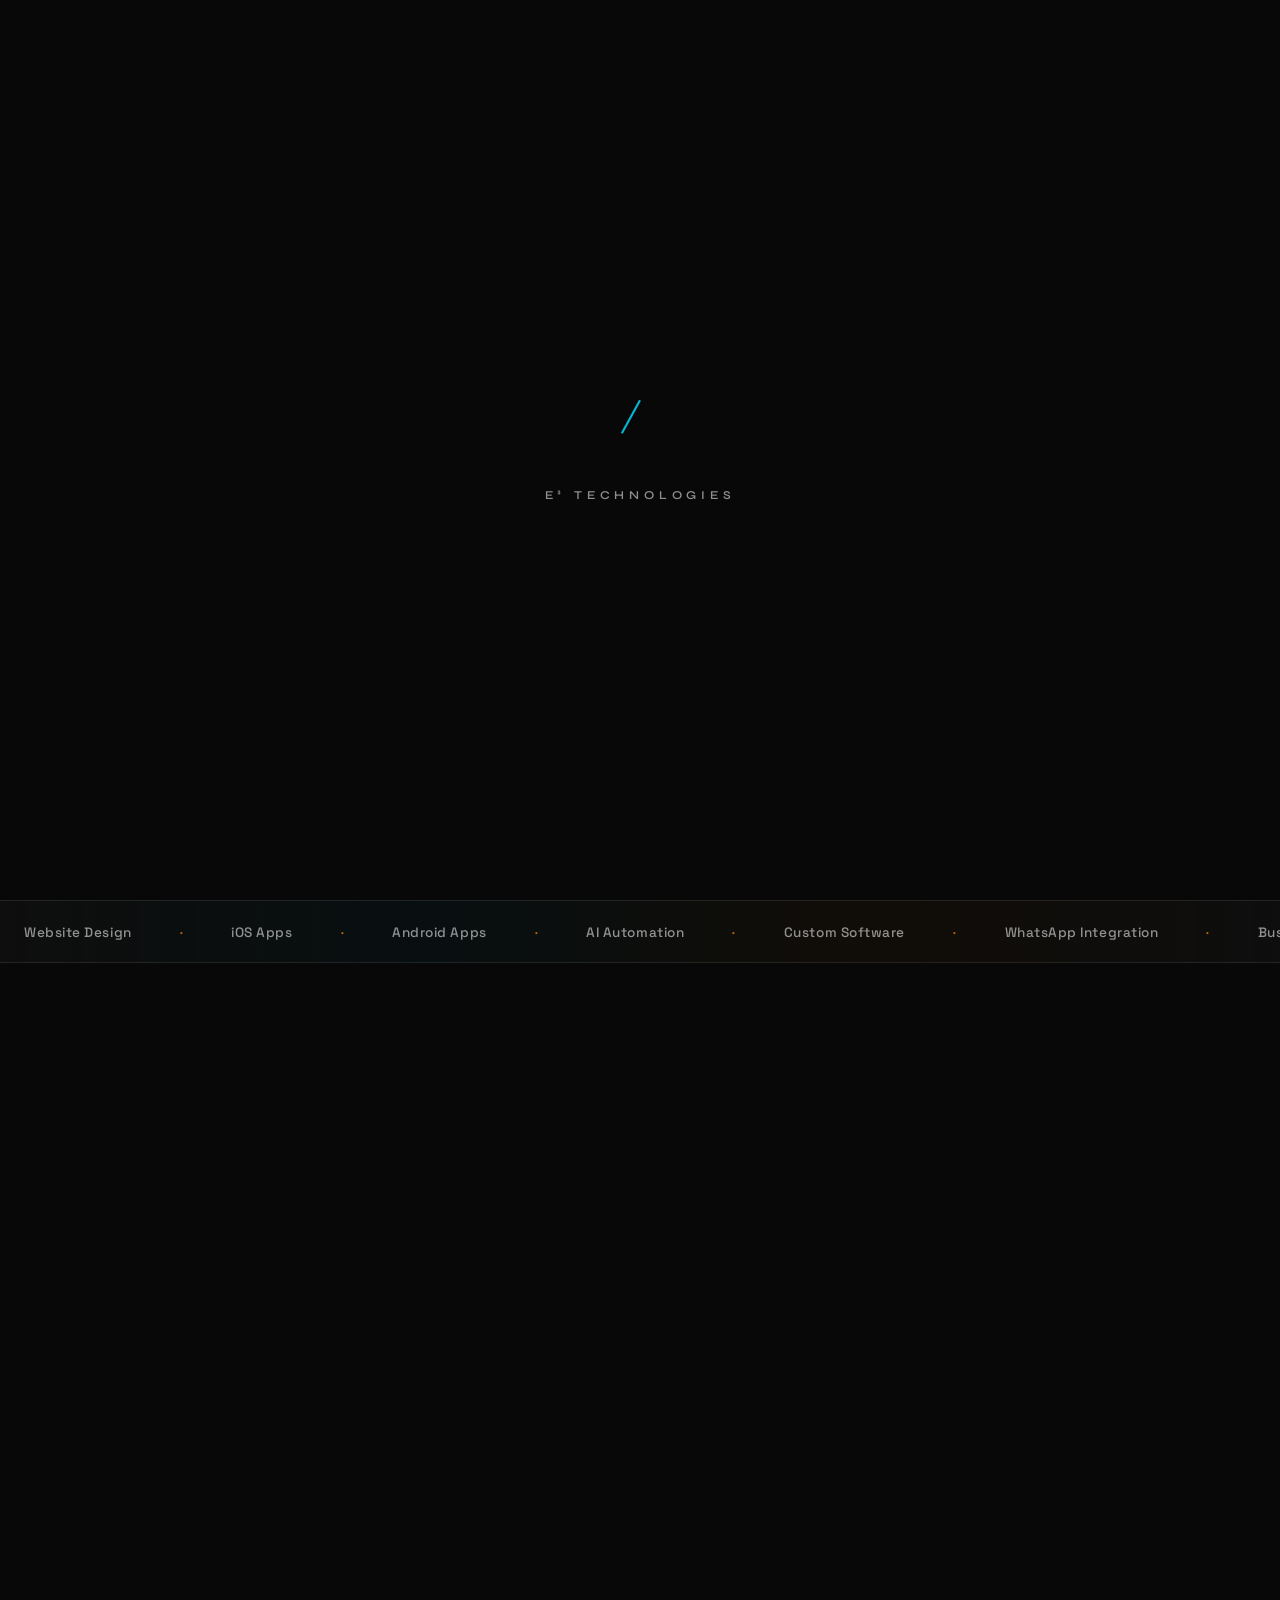
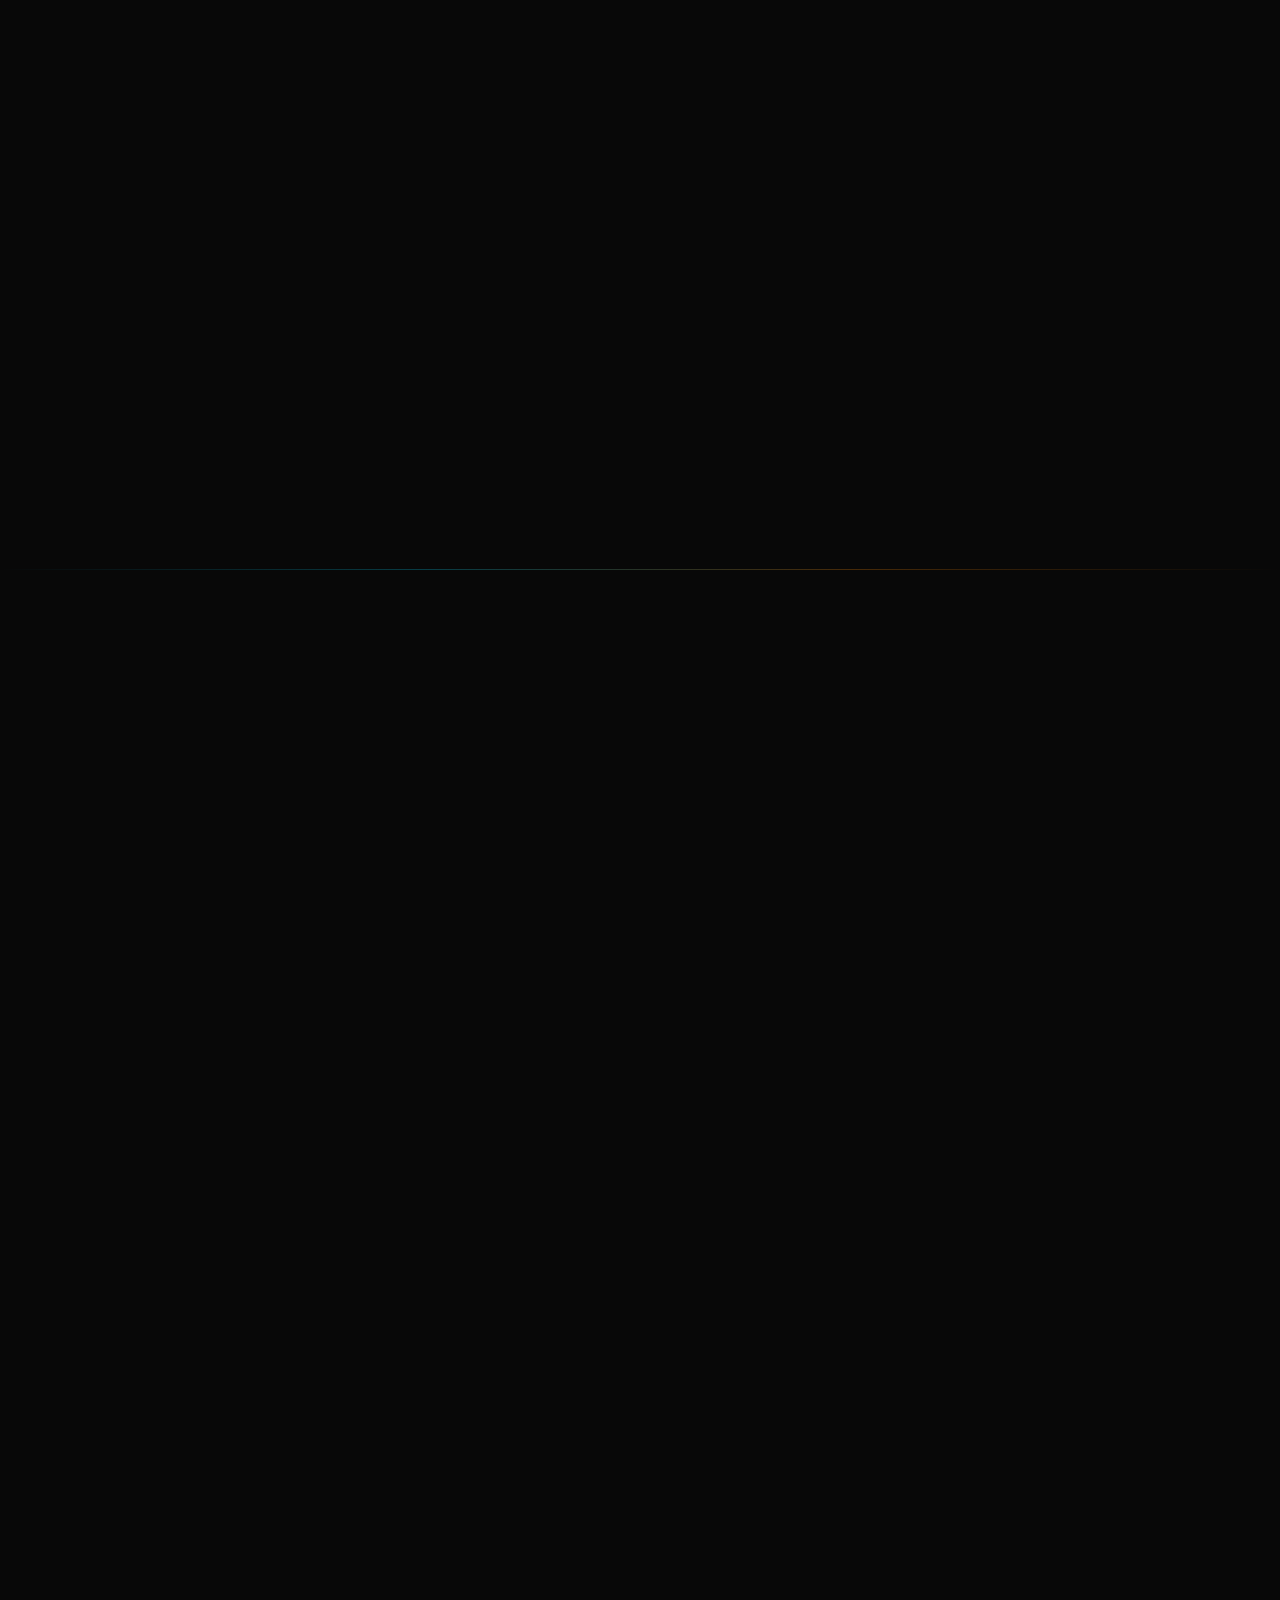
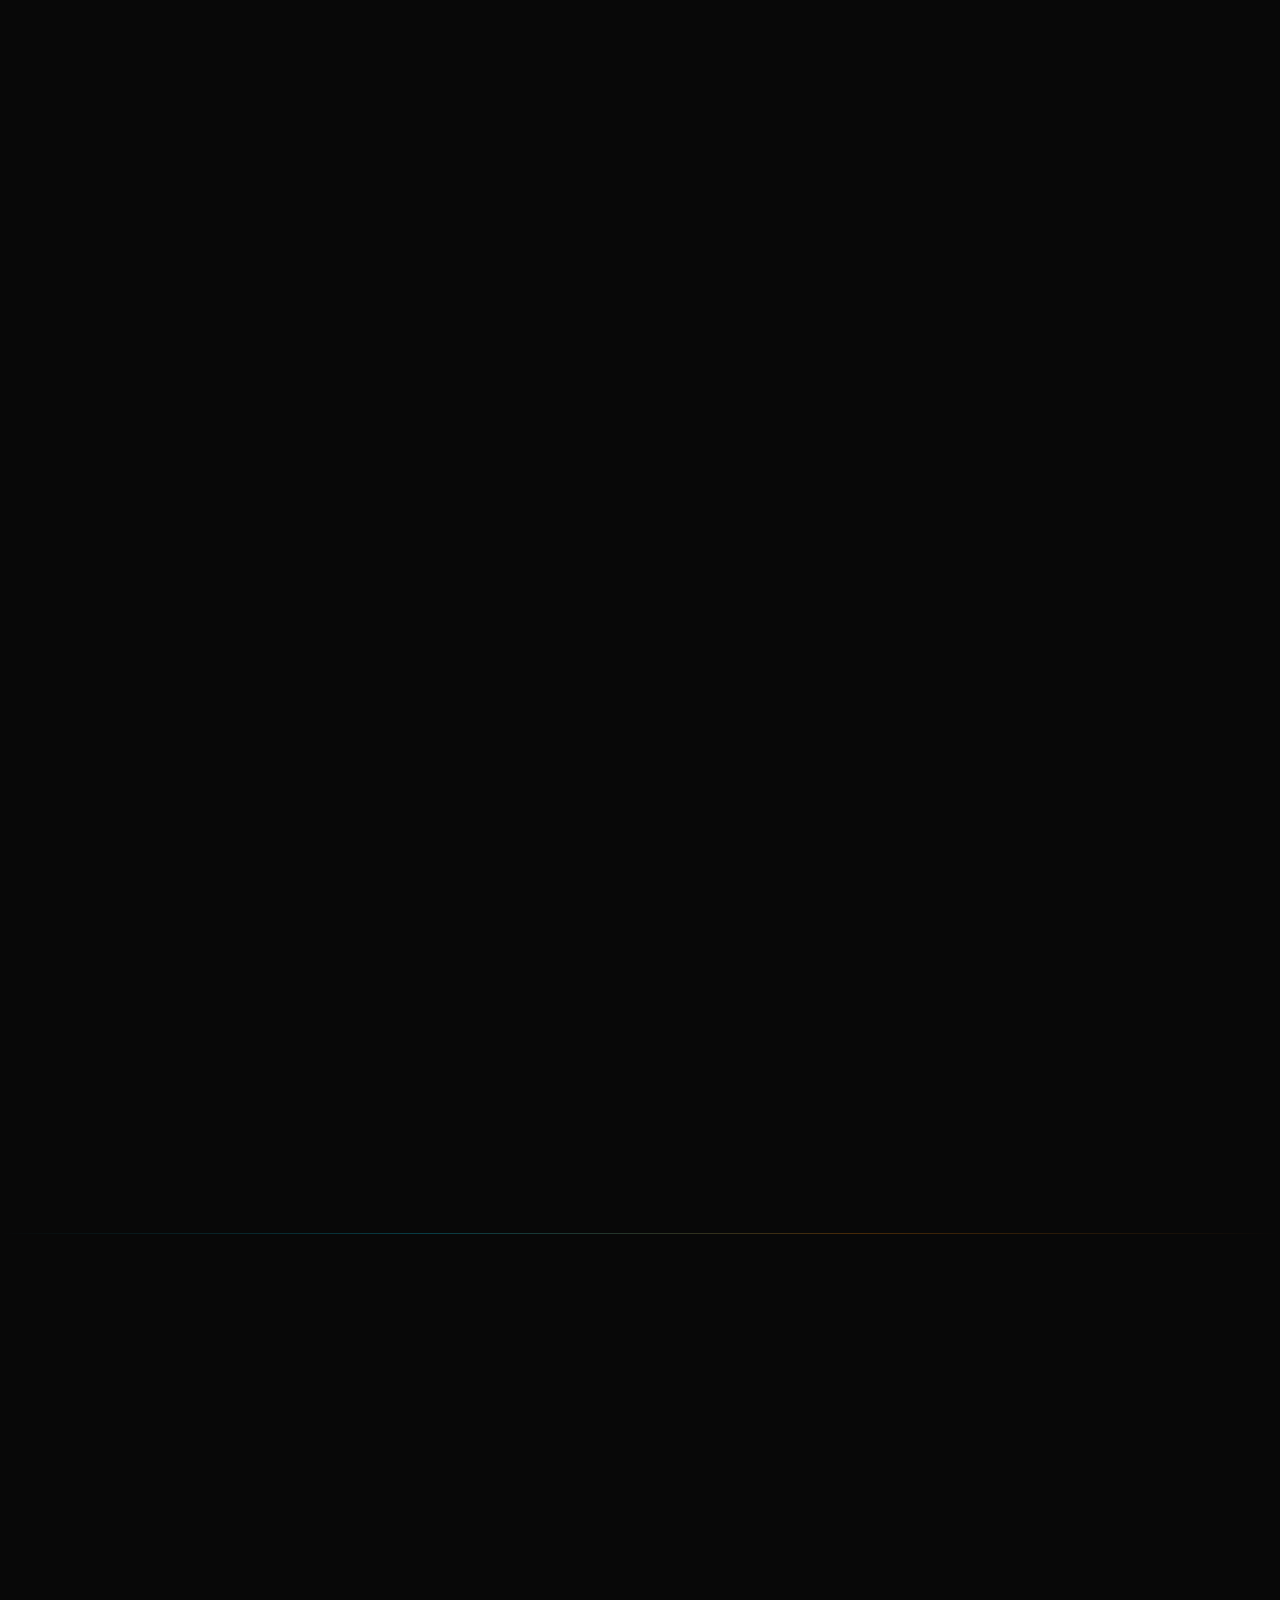
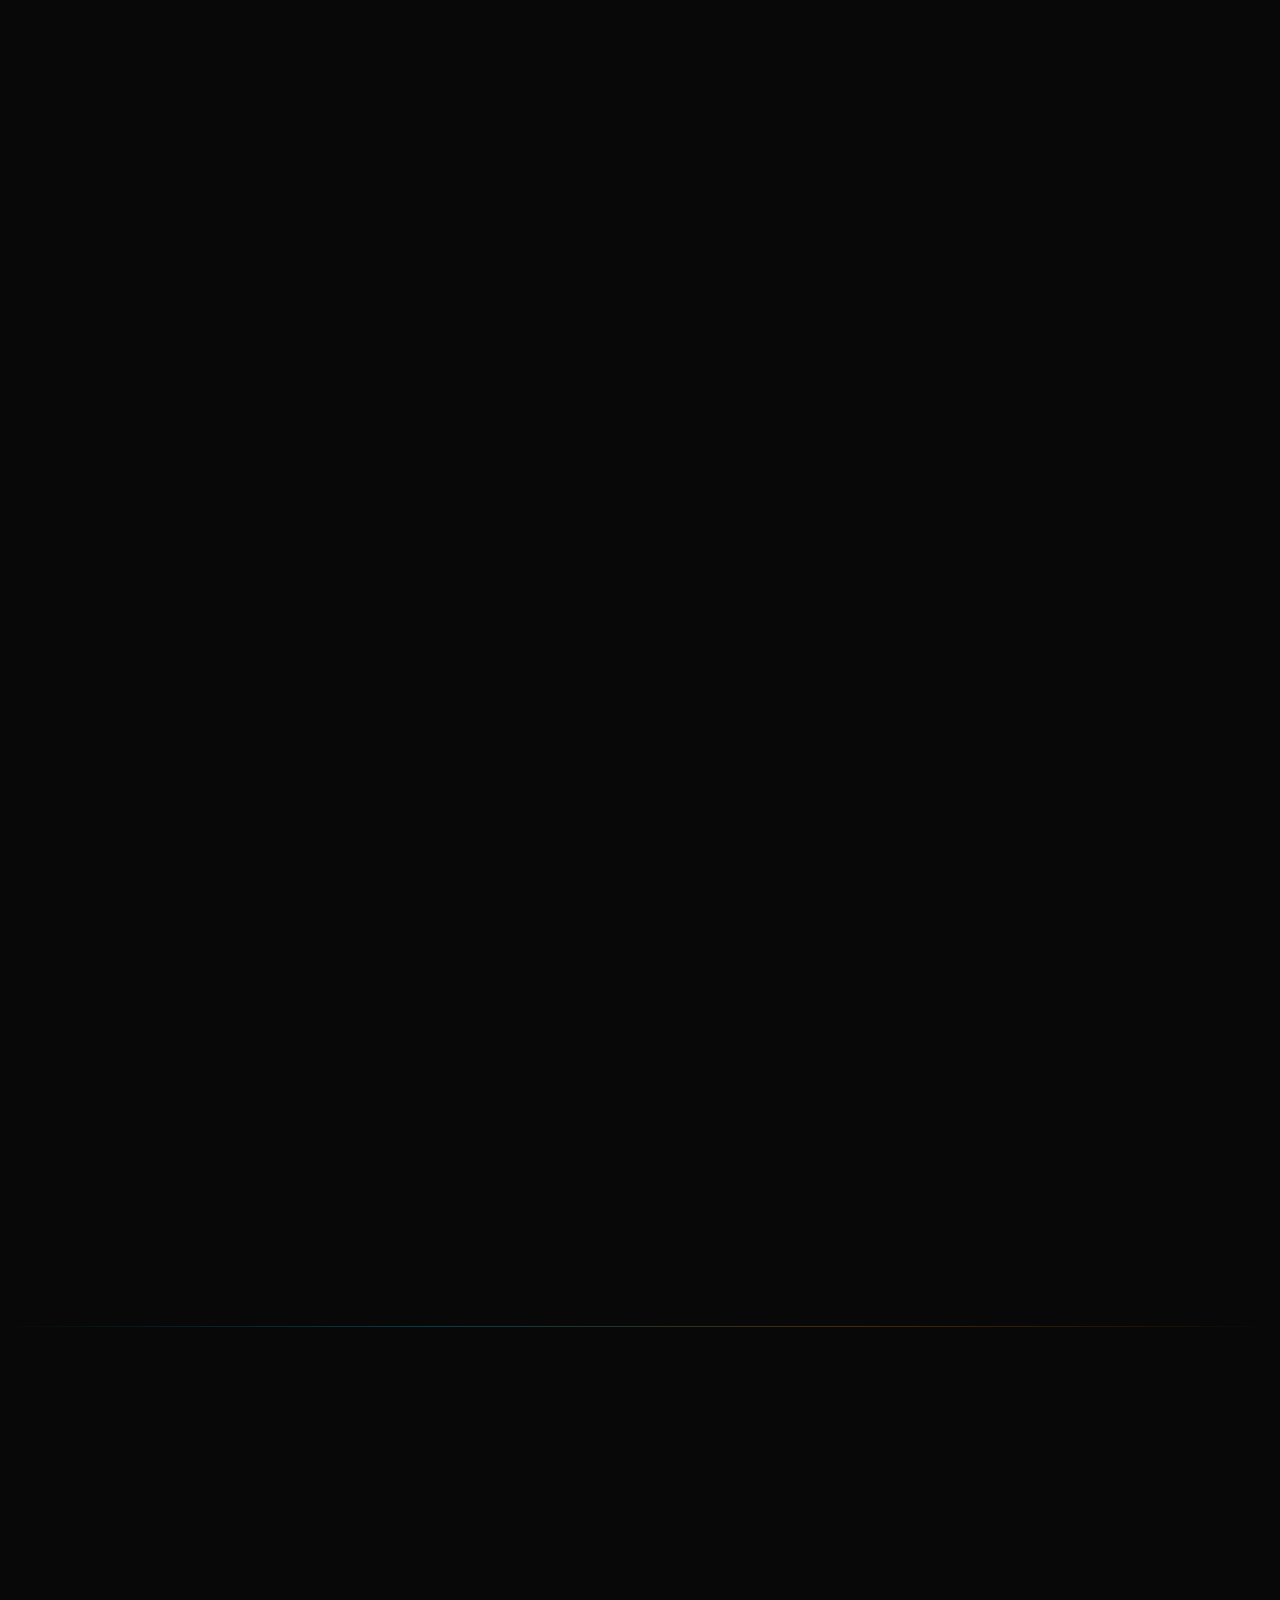
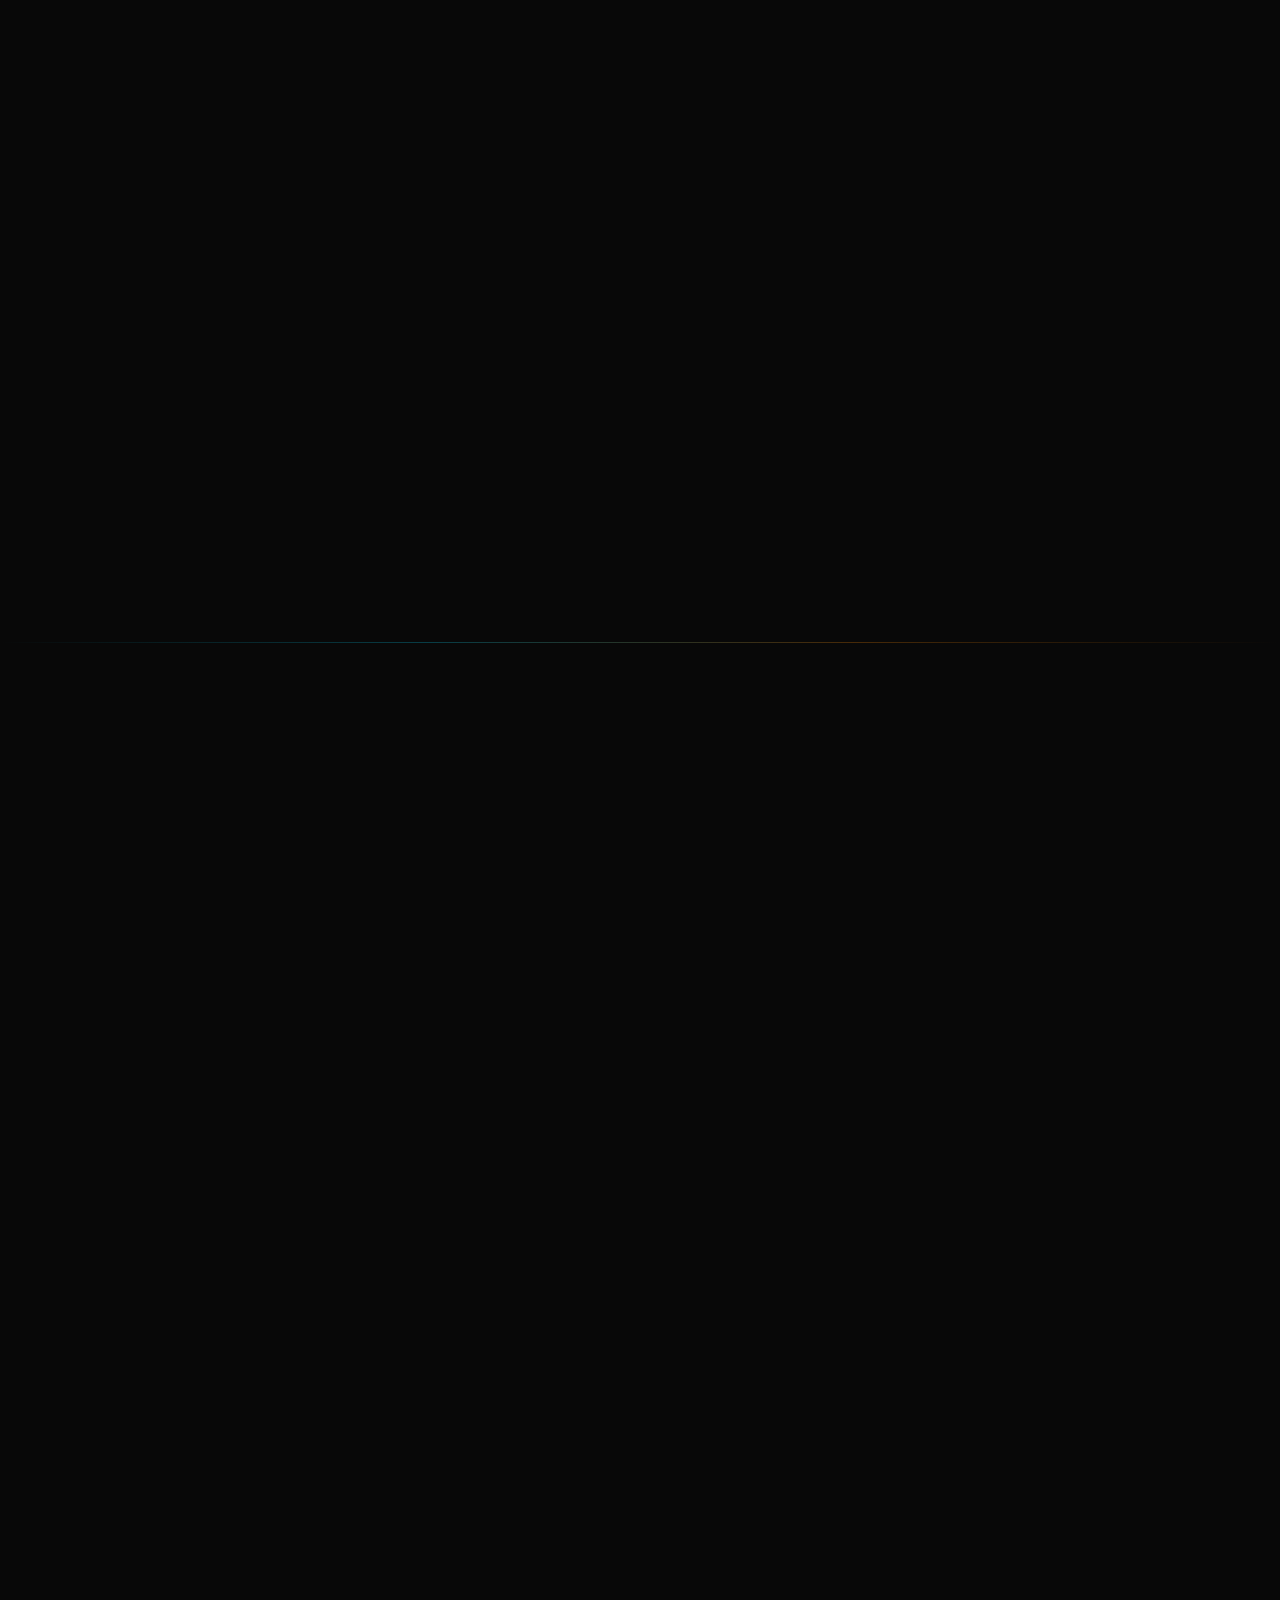
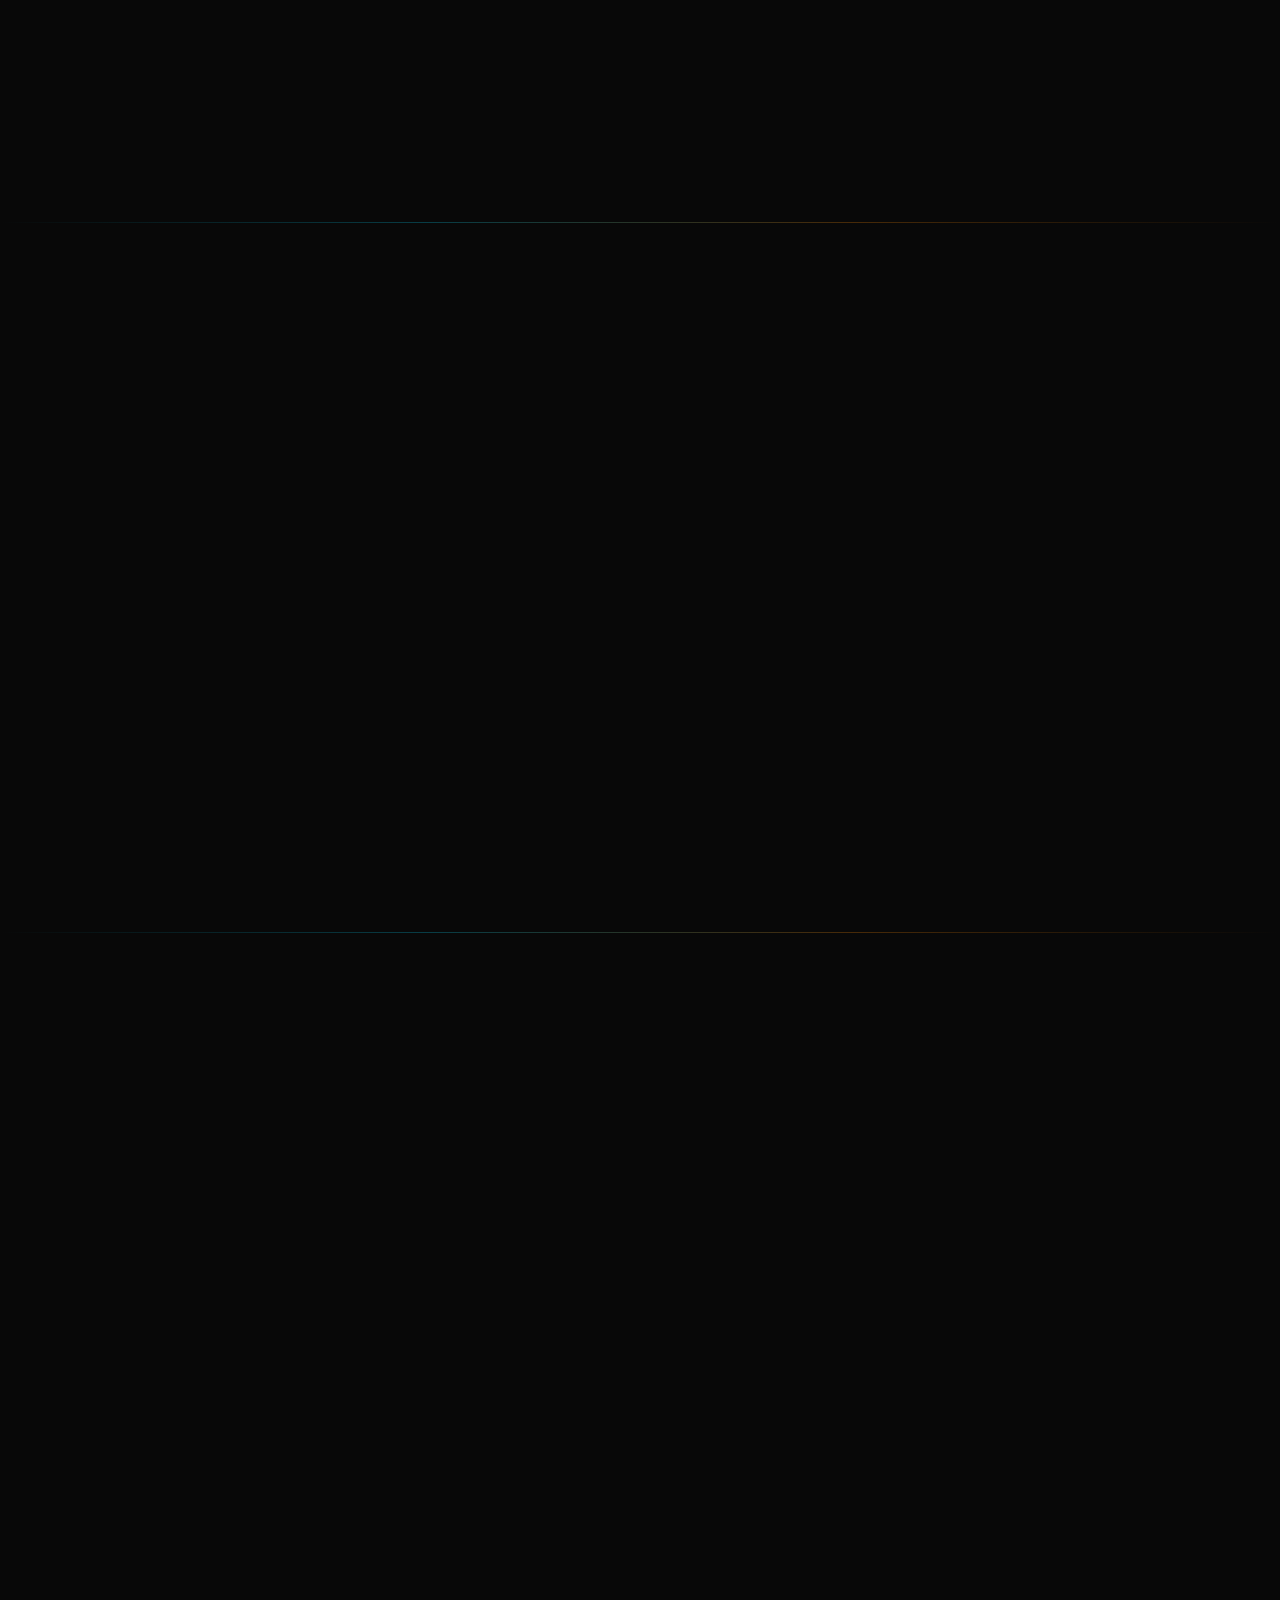
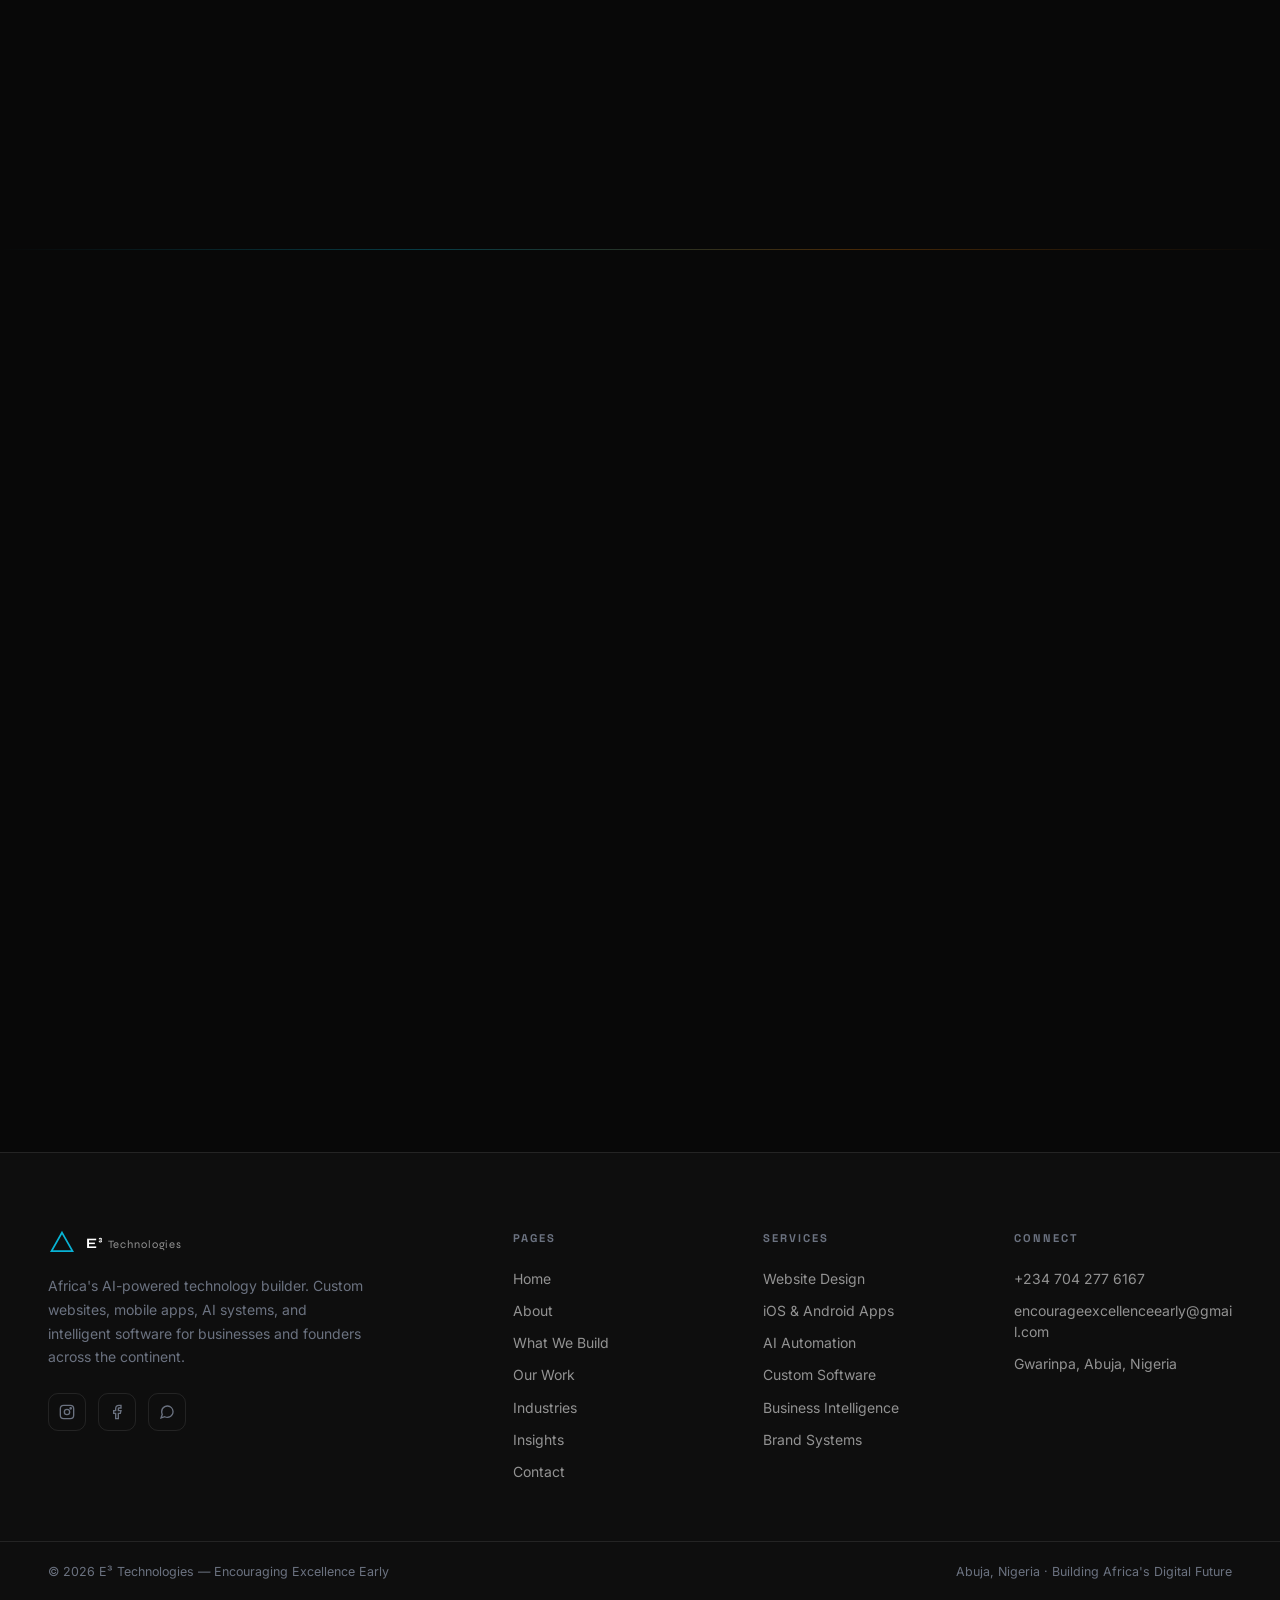
==== commit 8ccb921f: "Update" ====
--- a/index.html
+++ b/index.html
@@ -1,437 +1,676 @@
 <!DOCTYPE html>
 <html lang="en">
 <head>
-    <meta charset="UTF-8">
-    <meta name="viewport" content="width=device-width, initial-scale=1.0, viewport-fit=cover">
-    <meta name="description" content="E³ — Building intelligent businesses for the digital age through AI, automation, and digital systems.">
-    <title>E³ — Building Intelligent Businesses</title>
-    
-    <!-- Preconnect + Fonts -->
-    <link rel="preconnect" href="https://fonts.googleapis.com">
-    <link rel="preconnect" href="https://fonts.gstatic.com" crossorigin>
-    <link href="https://fonts.googleapis.com/css2?family=Space+Grotesk:wght@700;800&family=Inter:wght@400;500;600&display=swap" rel="stylesheet">
-    
-    <!-- Single CSS -->
-    <link rel="stylesheet" href="assets/style.css">
+<meta charset="UTF-8">
+<meta name="viewport" content="width=device-width, initial-scale=1.0, viewport-fit=cover">
+<title>E³ Technologies — We Build Africa's Digital Future | Websites · Apps · AI</title>
+<meta name="description" content="E³ Technologies builds custom websites, mobile apps, AI automation, and intelligent systems for African businesses and founders. Starting in Nigeria. Serving the continent.">
+<meta name="keywords" content="website design Nigeria, mobile app development Nigeria, AI automation Nigeria, digital agency Abuja, web developer Nigeria">
+<link rel="canonical" href="https://e3technologies.com/">
+<meta property="og:title" content="E³ Technologies — We Build Africa's Digital Future">
+<meta property="og:description" content="Custom websites, mobile apps, and AI automation for African businesses and founders.">
+<meta property="og:type" content="website">
+<meta property="og:locale" content="en_NG">
+<link rel="preconnect" href="https://fonts.googleapis.com">
+<link rel="preconnect" href="https://fonts.gstatic.com" crossorigin>
+<link href="https://fonts.googleapis.com/css2?family=Syne:wght@600;700;800&family=Inter:wght@400;500;600;700&family=Space+Grotesk:wght@400;500;600;700&display=swap" rel="stylesheet">
+<link rel="stylesheet" href="assets/style.css">
+<script type="application/ld+json">{"@context":"https://schema.org","@type":"LocalBusiness","name":"E³ Technologies","alternateName":"Encouraging Excellence Early","telephone":"+2347042776167","email":"encourageexcellenceearly@gmail.com","address":{"@type":"PostalAddress","streetAddress":"Opposite Juda Oil, Gwarinpa","addressLocality":"Abuja","addressCountry":"NG"},"description":"Africa's AI-powered technology builder.","areaServed":["Nigeria","Africa"]}</script>
 </head>
 <body>
 
-    <!-- ===== PRELOADER ===== -->
-    <div class="preloader" id="preloader">
-        <div class="preloader-content">
-            <div class="preloader-logo">E<span class="gold">³</span></div>
-            <div class="preloader-line"></div>
-            <p class="preloader-text">Encouraging Excellence Early</p>
-        </div>
-    </div>
-
-    <!-- ===== NAVBAR ===== -->
-    <header class="navbar" id="navbar">
-        <div class="nav-container">
-            <a href="index.html" class="logo">E<span class="gold">³</span><span class="superscript">SME</span></a>
-            
-            <nav class="nav-links">
-                <a href="index.html" class="active">Home</a>
-                <a href="about.html">About</a>
-                <a href="solutions.html">Solutions</a>
-                <a href="industries.html">Industries</a>
-                <a href="case-studies.html">Case Studies</a>
-                <a href="insights.html">Insights</a>
-                <a href="contact.html" class="nav-cta">Contact</a>
-            </nav>
-            
-            <button class="hamburger" id="hamburger" aria-label="Menu">
-                <span></span><span></span><span></span>
-            </button>
-        </div>
-    </header>
-
-    <!-- ===== MOBILE NAV ===== -->
-    <div class="mobile-nav" id="mobileNav">
-        <div class="mobile-nav-inner">
-            <a href="index.html" class="active">Home</a>
-            <a href="about.html">About</a>
-            <a href="solutions.html">Solutions</a>
-            <a href="industries.html">Industries</a>
-            <a href="case-studies.html">Case Studies</a>
-            <a href="insights.html">Insights</a>
-            <a href="contact.html" class="mobile-cta">Contact →</a>
-        </div>
-    </div>
-
-    <!-- ===== HERO ===== -->
-    <section class="hero" id="hero">
-        <div class="hero-bg">
-        <div class="horizon-grid"></div>
-        <svg class="lattice-svg" viewBox="0 0 1440 900" preserveAspectRatio="xMidYMid slice" xmlns="http://www.w3.org/2000/svg" aria-hidden="true">
-    <line class="lattice-line" x1="178.4" y1="154.0" x2="359.2" y2="104.5" style="animation-delay:0.00s, 0.00s"/>
-    <line class="lattice-line soft" x1="895.4" y1="814.3" x2="1094.7" y2="847.7" style="animation-delay:0.18s, 0.18s"/>
-    <line class="lattice-line soft" x1="178.4" y1="154.0" x2="157.2" y2="294.8" style="animation-delay:0.36s, 0.36s"/>
-    <line class="lattice-line soft" x1="1272.4" y1="325.2" x2="1402.7" y2="619.2" style="animation-delay:0.54s, 0.54s"/>
-    <line class="lattice-line" x1="896.7" y1="571.4" x2="1094.7" y2="847.7" style="animation-delay:0.72s, 0.72s"/>
-    <line class="lattice-line" x1="896.7" y1="571.4" x2="895.4" y2="814.3" style="animation-delay:0.90s, 0.90s"/>
-    <line class="lattice-line soft" x1="760.3" y1="344.0" x2="896.7" y2="571.4" style="animation-delay:1.08s, 1.08s"/>
-    <line class="lattice-line" x1="1000.8" y1="165.4" x2="1272.4" y2="325.2" style="animation-delay:1.26s, 1.26s"/>
-    <line class="lattice-line soft" x1="73.2" y1="552.7" x2="91.9" y2="822.4" style="animation-delay:1.44s, 1.44s"/>
-    <line class="lattice-line soft" x1="157.2" y1="294.8" x2="315.2" y2="520.1" style="animation-delay:1.62s, 1.62s"/>
-    <line class="lattice-line" x1="1364.1" y1="34.1" x2="1272.4" y2="325.2" style="animation-delay:1.80s, 1.80s"/>
-    <line class="lattice-line" x1="760.3" y1="344.0" x2="593.2" y2="529.4" style="animation-delay:1.98s, 1.98s"/>
-    <line class="lattice-line soft" x1="1000.8" y1="165.4" x2="760.3" y2="344.0" style="animation-delay:0.00s, 0.00s"/>
-    <line class="lattice-line soft" x1="157.2" y1="294.8" x2="73.2" y2="552.7" style="animation-delay:0.18s, 0.18s"/>
-    <line class="lattice-line soft" x1="73.2" y1="552.7" x2="315.2" y2="520.1" style="animation-delay:0.36s, 0.36s"/>
-    <circle class="lattice-node amber" cx="178.4" cy="154.0" r="3.1" style="animation-delay:0.00s"/>
-    <circle class="lattice-node dim" cx="359.2" cy="104.5" r="2.0" style="animation-delay:0.40s"/>
-    <circle class="lattice-node" cx="1000.8" cy="165.4" r="2.9" style="animation-delay:0.80s"/>
-    <circle class="lattice-node" cx="1364.1" cy="34.1" r="3.0" style="animation-delay:1.20s"/>
-    <circle class="lattice-node" cx="157.2" cy="294.8" r="3.1" style="animation-delay:1.60s"/>
-    <circle class="lattice-node dim" cx="760.3" cy="344.0" r="2.9" style="animation-delay:2.00s"/>
-    <circle class="lattice-node" cx="1272.4" cy="325.2" r="3.0" style="animation-delay:2.40s"/>
-    <circle class="lattice-node" cx="73.2" cy="552.7" r="2.6" style="animation-delay:2.80s"/>
-    <circle class="lattice-node dim" cx="315.2" cy="520.1" r="2.7" style="animation-delay:3.20s"/>
-    <circle class="lattice-node" cx="593.2" cy="529.4" r="2.5" style="animation-delay:0.00s"/>
-    <circle class="lattice-node dim" cx="896.7" cy="571.4" r="2.1" style="animation-delay:0.40s"/>
-    <circle class="lattice-node amber" cx="1402.7" cy="619.2" r="3.0" style="animation-delay:0.80s"/>
-    <circle class="lattice-node" cx="91.9" cy="822.4" r="2.7" style="animation-delay:1.20s"/>
-    <circle class="lattice-node" cx="895.4" cy="814.3" r="2.2" style="animation-delay:1.60s"/>
-    <circle class="lattice-node" cx="1094.7" cy="847.7" r="2.6" style="animation-delay:2.00s"/>
+<!-- SCROLL PROGRESS -->
+<div class="scroll-progress-line" id="scrollProgress"></div>
+
+<!-- PRELOADER -->
+<div id="preloader">
+  <div class="e3-loader">
+    <svg viewBox="0 0 60 60" fill="none">
+      <path class="loader-line line-1" d="M30 5 L52 45 L8 45 Z" stroke="#06B6D4" stroke-width="2"/>
+      <path class="loader-line line-2" d="M30 15 L44 40 L16 40 Z" stroke="#D97706" stroke-width="2"/>
+      <circle class="loader-line line-3" cx="30" cy="30" r="6" stroke="#7C3AED" stroke-width="2"/>
     </svg>
-        <div class="light-shaft shaft-1"></div>
-        <div class="light-shaft shaft-2"></div>
-        <div class="grain"></div>
-        <div class="hud-panel hud-1"><span class="hud-label">Uptime</span><span class="hud-value cyan-text">99.98%</span></div>
-        <div class="hud-panel hud-2"><span class="hud-label">Automations</span><span class="hud-value">1,204</span></div>
-        <div class="hud-panel hud-3"><span class="hud-label">AI Calls / sec</span><span class="hud-value amber-text">842</span></div>
-        <div class="hud-panel hud-4"><span class="hud-label">Latency</span><span class="hud-value">12ms</span></div>
-        <div class="vignette"></div>
-    </div>
-        
-        <div class="hero-content">
-            <span class="hero-badge">✦ Since 2024</span>
-            
-            <h1 class="hero-title">
-                Building <span class="gold">Intelligent</span><br>
-                Businesses For The<br>
-                <span class="gold">Digital Age</span>
-            </h1>
-            
-            <p class="hero-sub">
-                Websites. Applications. AI. Automation. Brand Systems.<br class="desktop-only">
-                Everything your business needs to scale.
-            </p>
-            
-            <div class="hero-actions">
-                <a href="contact.html" class="btn-primary">
-                    <span class="btn-text">Book Consultation</span>
-                    <span class="btn-arrow">→</span>
-                </a>
-                <a href="#solutions" class="btn-secondary">
-                    <span class="btn-text">Explore Solutions</span>
-                </a>
-            </div>
-            
-            <div class="hero-stats">
-                <div class="stat-item">
-                    <span class="stat-number"><span class="counter" data-target="50">0</span><span class="stat-plus">+</span></span>
-                    <span class="stat-label">Projects Delivered</span>
-                </div>
-                <div class="stat-divider"></div>
-                <div class="stat-item">
-                    <span class="stat-number"><span class="counter" data-target="98">0</span><span class="stat-percent">%</span></span>
-                    <span class="stat-label">Client Satisfaction</span>
-                </div>
-                <div class="stat-divider"></div>
-                <div class="stat-item">
-                    <span class="stat-number"><span class="counter" data-target="5">0</span><span class="stat-plus">+</span></span>
-                    <span class="stat-label">Industries Served</span>
-                </div>
-            </div>
-        </div>
-        
-        <div class="hero-scroll">
-            <span>Scroll</span>
-            <div class="scroll-line"></div>
-        </div>
-    </section>
-
-    <!-- ===== TECH STACK ===== -->
-    <section class="tech-stack">
-        <div class="container">
-            <p class="tech-label">Trusted Technology</p>
-            <div class="tech-grid">
-                <span class="tech-item">Firebase</span>
-                <span class="tech-item">OpenAI</span>
-                <span class="tech-item">Gemini</span>
-                <span class="tech-item">Flutter</span>
-                <span class="tech-item">React</span>
-                <span class="tech-item">Node.js</span>
-                <span class="tech-item">Google Cloud</span>
-                <span class="tech-item">Stripe</span>
-            </div>
-        </div>
-    </section>
-
-    <!-- ===== SECTION: THE PROBLEM ===== -->
-    <section class="section section-problem" id="problem">
-        <div class="container">
-            <div class="section-header">
-                <span class="section-label">The Challenge</span>
-                <h2 class="section-title">Why <span class="gold">Businesses</span> Struggle</h2>
-                <p class="section-desc">Most SMEs lack the digital infrastructure needed to compete in today's market.</p>
-            </div>
-
-            <div class="problem-grid">
-                <div class="problem-card">
-                    <span class="problem-icon">◈</span>
-                    <h4>No Digital Presence</h4>
-                    <p>Invisible to customers searching online</p>
-                    <div class="problem-bar"><div class="problem-fill" style="width: 0%;" data-width="85"></div></div>
-                </div>
-                <div class="problem-card">
-                    <span class="problem-icon">◈</span>
-                    <h4>No Customer Data</h4>
-                    <p>Operating without insights or analytics</p>
-                    <div class="problem-bar"><div class="problem-fill" style="width: 0%;" data-width="78"></div></div>
-                </div>
-                <div class="problem-card">
-                    <span class="problem-icon">◈</span>
-                    <h4>No AI or Automation</h4>
-                    <p>Manual processes that waste time and money</p>
-                    <div class="problem-bar"><div class="problem-fill" style="width: 0%;" data-width="92"></div></div>
-                </div>
-                <div class="problem-card">
-                    <span class="problem-icon">◈</span>
-                    <h4>Weak Branding</h4>
-                    <p>Blending in instead of standing out</p>
-                    <div class="problem-bar"><div class="problem-fill" style="width: 0%;" data-width="70"></div></div>
-                </div>
-            </div>
-        </div>
-    </section>
-
-    <!-- ===== SECTION: ECOSYSTEM ===== -->
-    <section class="section section-ecosystem" id="ecosystem">
-        <div class="container">
-            <div class="section-header center">
-                <span class="section-label">The E³ Ecosystem</span>
-                <h2 class="section-title">A Complete <span class="gold">Digital</span> Infrastructure</h2>
-                <p class="section-desc">Four layers of intelligent systems working together to grow your business.</p>
-            </div>
-
-            <div class="ecosystem-grid">
-                <div class="eco-layer">
-                    <span class="layer-number">01</span>
-                    <h3>Digital Presence</h3>
-                    <p>Websites, mobile apps, and landing pages that establish your brand online.</p>
-                    <div class="layer-tags">
-                        <span>Websites</span>
-                        <span>Apps</span>
-                        <span>Landing Pages</span>
-                    </div>
-                </div>
-                <div class="eco-layer">
-                    <span class="layer-number">02</span>
-                    <h3>Business Intelligence</h3>
-                    <p>AI-powered analytics, automation, and insights that drive smarter decisions.</p>
-                    <div class="layer-tags">
-                        <span>AI</span>
-                        <span>Automation</span>
-                        <span>Analytics</span>
-                    </div>
-                </div>
-                <div class="eco-layer">
-                    <span class="layer-number">03</span>
-                    <h3>Customer Growth</h3>
-                    <p>Branding, social media, and engagement systems that attract and retain customers.</p>
-                    <div class="layer-tags">
-                        <span>Branding</span>
-                        <span>Social Media</span>
-                        <span>Engagement</span>
-                    </div>
-                </div>
-                <div class="eco-layer">
-                    <span class="layer-number">04</span>
-                    <h3>Scale</h3>
-                    <p>Workflows, CRM, and digital infrastructure that grows with your business.</p>
-                    <div class="layer-tags">
-                        <span>CRM</span>
-                        <span>Workflows</span>
-                        <span>Infrastructure</span>
-                    </div>
-                </div>
-            </div>
-        </div>
-    </section>
-
-    <!-- ===== SECTION: SOLUTIONS ===== -->
-    <section class="section section-solutions" id="solutions">
-        <div class="container">
-            <div class="section-header center">
-                <span class="section-label">Our Solutions</span>
-                <h2 class="section-title">Featured <span class="gold">Solutions</span></h2>
-                <p class="section-desc">End-to-end digital solutions built for the modern business.</p>
-            </div>
-
-            <div class="solutions-grid">
-                <a href="solutions.html#ai" class="solution-card">
-                    <span class="solution-icon">◆</span>
-                    <h4>AI Automation</h4>
-                    <p>Intelligent workflows, chatbots, and AI assistants.</p>
-                    <span class="solution-tag">AI • Automation</span>
-                </a>
-                <a href="solutions.html#web" class="solution-card">
-                    <span class="solution-icon">◆</span>
-                    <h4>Web Applications</h4>
-                    <p>Custom websites, portals, and e-commerce systems.</p>
-                    <span class="solution-tag">Web • E-commerce</span>
-                </a>
-                <a href="solutions.html#digital" class="solution-card">
-                    <span class="solution-icon">◆</span>
-                    <h4>Digital Packaging</h4>
-                    <p>Brand identity, visual systems, and digital assets.</p>
-                    <span class="solution-tag">Branding • Identity</span>
-                </a>
-                <a href="solutions.html#intelligence" class="solution-card">
-                    <span class="solution-icon">◆</span>
-                    <h4>Business Intelligence</h4>
-                    <p>Data analytics, dashboards, and strategic insights.</p>
-                    <span class="solution-tag">Analytics • Data</span>
-                </a>
-                <a href="solutions.html#brand" class="solution-card">
-                    <span class="solution-icon">◆</span>
-                    <h4>Brand Systems</h4>
-                    <p>Complete brand ecosystems from strategy to execution.</p>
-                    <span class="solution-tag">Strategy • Design</span>
-                </a>
-                <a href="solutions.html#software" class="solution-card">
-                    <span class="solution-icon">◆</span>
-                    <h4>Custom Software</h4>
-                    <p>Tailored digital tools built for your unique needs.</p>
-                    <span class="solution-tag">Development • Custom</span>
-                </a>
-            </div>
-        </div>
-    </section>
-
-    <!-- ===== SECTION: PROCESS ===== -->
-    <section class="section section-process" id="process">
-        <div class="container">
-            <div class="section-header center">
-                <span class="section-label">How We Work</span>
-                <h2 class="section-title">From <span class="gold">Idea</span> to <span class="gold">Impact</span></h2>
-                <p class="section-desc">A proven process that delivers results.</p>
-            </div>
-
-            <div class="process-timeline">
-                <div class="process-step">
-                    <div class="step-number">01</div>
-                    <div class="step-content">
-                        <h4>Discover</h4>
-                        <p>Understand your business, goals, and challenges</p>
-                    </div>
-                </div>
-                <div class="process-step">
-                    <div class="step-number">02</div>
-                    <div class="step-content">
-                        <h4>Design</h4>
-                        <p>Architect solutions tailored to your needs</p>
-                    </div>
-                </div>
-                <div class="process-step">
-                    <div class="step-number">03</div>
-                    <div class="step-content">
-                        <h4>Develop</h4>
-                        <p>Build with cutting-edge technology</p>
-                    </div>
-                </div>
-                <div class="process-step">
-                    <div class="step-number">04</div>
-                    <div class="step-content">
-                        <h4>Deploy</h4>
-                        <p>Launch and optimize for performance</p>
-                    </div>
-                </div>
-                <div class="process-step">
-                    <div class="step-number">05</div>
-                    <div class="step-content">
-                        <h4>Scale</h4>
-                        <p>Grow and evolve with your business</p>
-                    </div>
-                </div>
-            </div>
-        </div>
-    </section>
-
-    <!-- ===== SECTION: VISION ===== -->
-    <section class="section section-vision">
-        <div class="container">
-            <div class="vision-content">
-                <span class="vision-quote">"</span>
-                <blockquote>
-                    We believe <span class="gold">every business</span> deserves access to<br>
-                    the technology that powers the <span class="gold">future</span>.
-                </blockquote>
-                <p>
-                    E³ exists to bridge the gap between ambitious businesses and the digital infrastructure they need to compete globally. We're not just building websites — we're building the foundation for Africa's digital economy.
-                </p>
-            </div>
-        </div>
-    </section>
-
-    <!-- ===== SECTION: FINAL CTA ===== -->
-    <section class="section section-cta">
-        <div class="container">
-            <div class="cta-content">
-                <h2>Let's Build The<br><span class="gold">Future Together</span></h2>
-                <p>Ready to transform your business with AI, automation, and intelligent systems?</p>
-                <a href="contact.html" class="btn-primary">
-                    <span class="btn-text">Start Your Journey</span>
-                    <span class="btn-arrow">→</span>
-                </a>
-            </div>
-        </div>
-    </section>
-
-    <!-- ===== FOOTER ===== -->
-    <footer class="footer">
-        <div class="container">
-            <div class="footer-grid">
-                <div class="footer-brand">
-                    <a href="index.html" class="logo">E<span class="gold">³</span><span class="superscript">SME</span></a>
-                    <p>Encouraging Excellence Early — Building intelligent businesses for the digital age.</p>
-                </div>
-                <div class="footer-col">
-                    <h4>Pages</h4>
-                    <a href="index.html">Home</a>
-                    <a href="about.html">About</a>
-                    <a href="solutions.html">Solutions</a>
-                    <a href="industries.html">Industries</a>
-                    <a href="case-studies.html">Case Studies</a>
-                    <a href="insights.html">Insights</a>
-                    <a href="contact.html">Contact</a>
-                </div>
-                <div class="footer-col">
-                    <h4>Connect</h4>
-                    <a href="https://wa.me/2347042776167">WhatsApp</a>
-                    <a href="mailto:encourageexcellenceearly@gmail.com">Email</a>
-                    <a href="https://www.instagram.com/encourage.excellence.early">Instagram</a>
-                    <a href="https://web.facebook.com/profile.php?id=61570798894713">Facebook</a>
-                </div>
-            </div>
-            <div class="footer-bottom">
-                <p>© 2026 E³ SME — Encouraging Excellence Early</p>
-                <p>Abuja, Nigeria · Serving Globally</p>
-            </div>
-        </div>
-    </footer>
-
-    <!-- ===== WHATSAPP FLOATING ===== -->
-    <div class="wa-float">
-        <a href="https://wa.me/2347042776167" target="_blank" aria-label="Chat on WhatsApp">
-            <svg viewBox="0 0 24 24"><path d="M17.472 14.382c-.297-.149-1.758-.867-2.03-.967-.273-.099-.471-.148-.67.15-.197.297-.767.966-.94 1.164-.173.199-.347.223-.644.075-.297-.15-1.255-.463-2.39-1.475-.883-.788-1.48-1.761-1.653-2.059-.173-.297-.018-.458.13-.606.134-.133.298-.347.446-.52.149-.174.198-.298.298-.497.099-.198.05-.371-.025-.52-.075-.149-.669-1.612-.916-2.207-.242-.579-.487-.5-.669-.51-.173-.008-.371-.01-.57-.01-.198 0-.52.074-.792.372-.272.297-1.04 1.016-1.04 2.479 0 1.462 1.065 2.875 1.213 3.074.149.198 2.096 3.2 5.077 4.487.709.306 1.262.489 1.694.625.712.227 1.36.195 1.871.118.571-.085 1.758-.719 2.006-1.413.248-.694.248-1.289.173-1.413-.074-.124-.272-.198-.57-.347m-5.421 7.403h-.004a9.87 9.87 0 01-5.031-1.378l-.361-.214-3.741.982.998-3.648-.235-.374a9.86 9.86 0 01-1.51-5.26c.001-5.45 4.436-9.884 9.888-9.884 2.64 0 5.122 1.03 6.988 2.898a9.825 9.825 0 012.893 6.994c-.003 5.45-4.437 9.884-9.885 9.884m8.413-18.297A11.815 11.815 0 0012.05 0C5.495 0 .16 5.335.157 11.892c0 2.096.547 4.142 1.588 5.945L.057 24l6.305-1.654a11.882 11.882 0 005.683 1.448h.005c6.554 0 11.89-5.335 11.893-11.893a11.821 11.821 0 00-3.48-8.413z"/></svg>
-        </a>
-    </div>
-
-    <!-- ===== SINGLE JS ===== -->
-    <script src="assets/script.js"></script>
+  </div>
+  <span class="e3-wordmark">E³ TECHNOLOGIES</span>
+</div>
+
+<!-- NAVBAR -->
+<header id="navbar">
+  <div class="nav-inner">
+    <a href="index.html" class="nav-logo" aria-label="E³ Technologies Home">
+      <span class="logo-mark">
+        <svg viewBox="0 0 32 32" fill="none"><path d="M16 3 L28 24 L4 24 Z" stroke="url(#ng)" stroke-width="2"/><defs><linearGradient id="ng" x1="0" y1="0" x2="32" y2="32"><stop stop-color="#06B6D4"/><stop offset=".5" stop-color="#2563EB"/><stop offset="1" stop-color="#D97706"/></linearGradient></defs></svg>
+      </span>
+      <span>E³ <em>Technologies</em></span>
+    </a>
+    <nav class="nav-links" aria-label="Main navigation">
+      <a href="index.html" class="active">Home</a>
+      <a href="about.html">About</a>
+      <a href="services.html">What We Build</a>
+      <a href="portfolio.html">Our Work</a>
+      <a href="industries.html">Industries</a>
+      <a href="insights.html">Insights</a>
+    </nav>
+    <a href="contact.html" class="nav-cta">Let's Build Together</a>
+    <button class="hamburger" id="hamburger" aria-label="Open menu" aria-expanded="false">
+      <span></span><span></span><span></span>
+    </button>
+  </div>
+  <div class="mobile-menu" id="mobileMenu">
+    <a href="index.html">Home</a>
+    <a href="about.html">About</a>
+    <a href="services.html">What We Build</a>
+    <a href="portfolio.html">Our Work</a>
+    <a href="industries.html">Industries</a>
+    <a href="insights.html">Insights</a>
+    <a href="contact.html">Contact</a>
+    <a href="contact.html" class="mm-cta">Let's Build Together →</a>
+  </div>
+</header>
+
+<!-- SIGNAL PROGRESS INDICATOR -->
+<div class="signal-progress" id="signalProgress">
+  <div class="sp-mark">
+    <svg viewBox="0 0 28 28" fill="none">
+      <path d="M14 3 L25 23 L3 23 Z" stroke="rgba(255,255,255,0.15)" stroke-width="1.5"/>
+      <path class="sp-line" data-sec="build" d="M14 3 L25 23" stroke="#06B6D4" stroke-width="2"/>
+      <path class="sp-line" data-sec="ecosystem" d="M25 23 L3 23" stroke="#2563EB" stroke-width="2"/>
+      <path class="sp-line" data-sec="mission" d="M3 23 L14 3" stroke="#D97706" stroke-width="2"/>
+    </svg>
+  </div>
+  <div class="sp-labels">
+    <span data-sec="build">BUILD</span>
+    <span data-sec="ecosystem">ECOSYSTEM</span>
+    <span data-sec="mission">MISSION</span>
+  </div>
+</div>
+
+<!-- ═══ HERO ═══ -->
+<section class="hero">
+  <!-- Real atmospheric image slides -->
+  <div class="hero-slides">
+    <div class="hero-slide slide-1 active"></div>
+    <div class="hero-slide slide-2"></div>
+    <div class="hero-slide slide-3"></div>
+  </div>
+
+  <!-- Neural lattice SVG overlay -->
+  <div class="hero-lattice" aria-hidden="true">
+    <svg viewBox="0 0 1200 700" xmlns="http://www.w3.org/2000/svg" preserveAspectRatio="xMidYMid slice">
+      <defs>
+        <radialGradient id="node-glow" cx="50%" cy="50%" r="50%">
+          <stop offset="0%" stop-color="#06B6D4" stop-opacity="1"/>
+          <stop offset="100%" stop-color="#06B6D4" stop-opacity="0"/>
+        </radialGradient>
+      </defs>
+      <!-- Connection lines -->
+      <line x1="120" y1="80" x2="340" y2="220" stroke="#06B6D4" stroke-width="0.5" opacity="0.4"/>
+      <line x1="340" y1="220" x2="580" y2="140" stroke="#2563EB" stroke-width="0.5" opacity="0.4"/>
+      <line x1="580" y1="140" x2="820" y2="300" stroke="#D97706" stroke-width="0.5" opacity="0.35"/>
+      <line x1="820" y1="300" x2="1050" y2="160" stroke="#7C3AED" stroke-width="0.5" opacity="0.4"/>
+      <line x1="1050" y1="160" x2="1150" y2="400" stroke="#06B6D4" stroke-width="0.5" opacity="0.3"/>
+      <line x1="120" y1="80" x2="240" y2="380" stroke="#D97706" stroke-width="0.5" opacity="0.3"/>
+      <line x1="240" y1="380" x2="500" y2="500" stroke="#2563EB" stroke-width="0.5" opacity="0.35"/>
+      <line x1="500" y1="500" x2="700" y2="550" stroke="#06B6D4" stroke-width="0.5" opacity="0.35"/>
+      <line x1="700" y1="550" x2="950" y2="480" stroke="#D97706" stroke-width="0.5" opacity="0.3"/>
+      <line x1="950" y1="480" x2="1150" y2="400" stroke="#7C3AED" stroke-width="0.5" opacity="0.35"/>
+      <line x1="340" y1="220" x2="240" y2="380" stroke="#06B6D4" stroke-width="0.5" opacity="0.25"/>
+      <line x1="580" y1="140" x2="500" y2="500" stroke="#7C3AED" stroke-width="0.5" opacity="0.2"/>
+      <line x1="820" y1="300" x2="700" y2="550" stroke="#2563EB" stroke-width="0.5" opacity="0.25"/>
+      <!-- Nodes -->
+      <circle cx="120" cy="80" r="3" fill="#06B6D4" opacity="0.8"/>
+      <circle cx="340" cy="220" r="4" fill="#2563EB" opacity="0.9"/>
+      <circle cx="580" cy="140" r="3" fill="#D97706" opacity="0.8"/>
+      <circle cx="820" cy="300" r="5" fill="#06B6D4" opacity="0.9">
+        <animate attributeName="opacity" values="0.9;0.4;0.9" dur="3s" repeatCount="indefinite"/>
+      </circle>
+      <circle cx="1050" cy="160" r="3" fill="#7C3AED" opacity="0.8"/>
+      <circle cx="1150" cy="400" r="4" fill="#D97706" opacity="0.85"/>
+      <circle cx="240" cy="380" r="3" fill="#D97706" opacity="0.7"/>
+      <circle cx="500" cy="500" r="4" fill="#2563EB" opacity="0.8"/>
+      <circle cx="700" cy="550" r="3" fill="#06B6D4" opacity="0.75"/>
+      <circle cx="950" cy="480" r="4" fill="#7C3AED" opacity="0.8"/>
+      <!-- Pulsing center node -->
+      <circle cx="600" cy="320" r="6" fill="#06B6D4" opacity="0.6">
+        <animate attributeName="r" values="6;10;6" dur="2.5s" repeatCount="indefinite"/>
+        <animate attributeName="opacity" values="0.6;0.2;0.6" dur="2.5s" repeatCount="indefinite"/>
+      </circle>
+    </svg>
+  </div>
+
+  <div class="hero-overlay"></div>
+
+  <!-- Accent dots -->
+  <div class="hero-accent-dot had-1" aria-hidden="true"></div>
+  <div class="hero-accent-dot had-2" aria-hidden="true"></div>
+  <div class="hero-accent-dot had-3" aria-hidden="true"></div>
+
+  <!-- Hero content — fixed overlap with proper padding-top -->
+  <div class="hero-content">
+    <span class="hero-eyebrow">✦ Africa's Technology Builder</span>
+    <h1 class="hero-headline">Africa Isn't Catching Up.<br><em>It's Building What's Next.</em></h1>
+    <p class="hero-sub">We help African businesses, founders, and innovators build the digital systems they need to grow — from your first website to your first AI product.</p>
+    <div class="hero-ctas">
+      <a href="contact.html?ref=hero-primary" class="btn-primary btn-large">Tell Us What You're Building →</a>
+      <a href="portfolio.html" class="btn-ghost">See Our Work</a>
+    </div>
+  </div>
+
+  <div class="hero-slide-dots">
+    <button class="dot active" data-index="0" aria-label="Slide 1"></button>
+    <button class="dot" data-index="1" aria-label="Slide 2"></button>
+    <button class="dot" data-index="2" aria-label="Slide 3"></button>
+  </div>
+
+  <div class="hero-scroll-cue">
+    <span>Scroll</span>
+    <div class="scroll-line"></div>
+  </div>
+</section>
+
+<!-- TICKER -->
+<div class="ticker-strip" aria-hidden="true">
+  <div class="ticker-track">
+    <span>Website Design</span><span class="dot-sep">·</span><span>iOS Apps</span><span class="dot-sep">·</span>
+    <span>Android Apps</span><span class="dot-sep">·</span><span>AI Automation</span><span class="dot-sep">·</span>
+    <span>Custom Software</span><span class="dot-sep">·</span><span>WhatsApp Integration</span><span class="dot-sep">·</span>
+    <span>Business Intelligence</span><span class="dot-sep">·</span><span>Brand Systems</span><span class="dot-sep">·</span>
+    <span>E³ Academy</span><span class="dot-sep">·</span><span>Nurse AI</span><span class="dot-sep">·</span>
+    <span>Mercury AI</span><span class="dot-sep">·</span><span>Verify Systems</span><span class="dot-sep">·</span>
+    <span>Website Design</span><span class="dot-sep">·</span><span>iOS Apps</span><span class="dot-sep">·</span>
+    <span>Android Apps</span><span class="dot-sep">·</span><span>AI Automation</span><span class="dot-sep">·</span>
+    <span>Custom Software</span><span class="dot-sep">·</span><span>WhatsApp Integration</span><span class="dot-sep">·</span>
+    <span>Business Intelligence</span><span class="dot-sep">·</span><span>Brand Systems</span><span class="dot-sep">·</span>
+    <span>E³ Academy</span><span class="dot-sep">·</span><span>Nurse AI</span><span class="dot-sep">·</span>
+    <span>Mercury AI</span><span class="dot-sep">·</span><span>Verify Systems</span>
+  </div>
+</div>
+
+<!-- ═══ PROBLEM SECTION ═══ -->
+<section class="problem-section reveal-section stagger-parent" data-div="build">
+  <div class="container">
+    <span class="section-label">The Reality</span>
+    <h2 class="section-headline">Most African Businesses Are Invisible Online.<br><em>It's Costing Them Every Single Day.</em></h2>
+    <div class="problem-grid">
+
+      <div class="problem-card stagger-child">
+        <div class="problem-icon-box pb-icon-web">🌐</div>
+        <h3>No Digital Presence</h3>
+        <p>A business without a website in 2026 doesn't exist to anyone searching online. They can't find you. They can't trust you. And they'll buy from someone they can.</p>
+        <div class="problem-bar-wrap">
+          <div class="problem-bar-track"><div class="problem-bar-fill" data-width="85"></div></div>
+          <span class="problem-stat">85% of Nigerian SMEs have no professional online presence</span>
+        </div>
+      </div>
+
+      <div class="problem-card stagger-child">
+        <div class="problem-icon-box pb-icon-gold">⚡</div>
+        <h3>Manual Work Killing Growth</h3>
+        <p>Your team spends hours on tasks AI can handle in seconds — follow-ups, customer queries, scheduling. That's real money walking out the door every day.</p>
+        <div class="problem-bar-wrap">
+          <div class="problem-bar-track"><div class="problem-bar-fill" data-width="78"></div></div>
+          <span class="problem-stat">78% of SME working hours lost to automatable tasks</span>
+        </div>
+      </div>
+
+      <div class="problem-card stagger-child">
+        <div class="problem-icon-box pb-icon-software">🎯</div>
+        <h3>Tools Built for Someone Else</h3>
+        <p>Off-the-shelf software wasn't designed for how Nigerian businesses operate. You need something built for your reality — your customers, your market, your rules.</p>
+        <div class="problem-bar-wrap">
+          <div class="problem-bar-track"><div class="problem-bar-fill" data-width="92"></div></div>
+          <span class="problem-stat">92% of available software misses Africa-specific needs</span>
+        </div>
+      </div>
+
+    </div>
+    <div class="problem-transition">
+      <p>That's exactly why E³ exists.<br>We build the digital infrastructure that puts <em>African businesses where they belong — at the front.</em></p>
+    </div>
+  </div>
+</section>
+
+<hr class="section-divider">
+
+<!-- ═══ WHAT WE BUILD — BENTO GRID ═══ -->
+<section class="build-section reveal-section" id="what-we-build" data-div="build">
+  <div class="container">
+    <div class="build-section-header">
+      <span class="section-label">What We Build</span>
+      <h2 class="section-headline">Every Digital Tool Your Business Needs.<br><em>Built Custom. Built to Last.</em></h2>
+      <p>We don't sell packages. We study your business, your industry, your customers — then build exactly what moves the needle.</p>
+    </div>
+
+    <!-- BENTO GRID — CSS handles the asymmetric layout -->
+    <div class="build-grid stagger-parent">
+
+      <!-- Card 1: Website — FEATURED (4-col span) -->
+      <a href="services.html#web" class="build-card card-web stagger-child">
+        <div class="card-img-strip">
+          <!-- African professional working on laptop/website -->
+          <img
+            src="https://images.unsplash.com/photo-1547658719-da2b51169166?q=80&w=764&auto=format&fit=crop&ixlib=rb-4.1.0&ixid=M3wxMjA3fDB8MHxwaG90by1wYWdlfHx8fGVufDB8fHx8fA%3D%3D"
+            alt="African woman developer building websites"
+            loading="lazy"
+            width="900" height="400">
+          <!-- REPLACE: nappy.co → search "laptop professional Black woman" -->
+        </div>
+        <div class="build-card-body">
+          <div class="build-card-top">
+            <div class="build-card-icon">🌐</div>
+            <span class="build-badge badge-popular">Most Popular</span>
+          </div>
+          <h3>Website Design &amp; Development</h3>
+          <p>Premium websites that look exceptional, load fast, and turn visitors into customers. Built around your brand, your audience, and your business goals. Not a template — yours completely.</p>
+          <div class="build-tags">
+            <span class="build-tag">E-Commerce</span><span class="build-tag">Landing Pages</span><span class="build-tag">Portals</span><span class="build-tag">SEO</span>
+          </div>
+          <span class="build-card-cta">Explore Web Design <svg viewBox="0 0 24 24" fill="none" stroke="currentColor" stroke-width="2" width="14" height="14"><path d="M5 12h14M13 5l7 7-7 7"/></svg></span>
+        </div>
+      </a>
+
+      <!-- Card 2: Mobile (2-col span) -->
+      <a href="services.html#mobile" class="build-card card-mobile stagger-child">
+        <div class="card-img-strip">
+          <!-- African person on smartphone -->
+          <img
+            src="https://images.unsplash.com/photo-1512941937669-90a1b58e7e9c?w=600&q=80&auto=format&fit=crop"
+            alt="Mobile app development smartphones"
+            loading="lazy"
+            width="600" height="220">
+        </div>
+        <div class="build-card-body">
+          <div class="build-card-top">
+            <div class="build-card-icon">📱</div>
+            <span class="build-badge badge-platform">iOS &amp; Android</span>
+          </div>
+          <h3>Mobile App Development</h3>
+          <p>Custom mobile apps built for both iPhone and Android. Booking, e-commerce, industry tools — if your customers need it on their phone, we build it.</p>
+          <div class="build-tags">
+            <span class="build-tag">iOS</span><span class="build-tag">Android</span><span class="build-tag">React Native</span>
+          </div>
+          <span class="build-card-cta">Build My App <svg viewBox="0 0 24 24" fill="none" stroke="currentColor" stroke-width="2" width="14" height="14"><path d="M5 12h14M13 5l7 7-7 7"/></svg></span>
+        </div>
+      </a>
+
+      <!-- Card 3: AI (2-col span) -->
+      <a href="services.html#ai" class="build-card card-ai stagger-child">
+        <div class="card-img-strip">
+          <!-- Abstract AI / tech dark image -->
+          <img
+            src="https://images.unsplash.com/photo-1677442135703-1787eea5ce01?w=600&q=80&auto=format&fit=crop"
+            alt="AI automation technology abstract"
+            loading="lazy"
+            width="600" height="220">
+        </div>
+        <div class="build-card-body">
+          <div class="build-card-top">
+            <div class="build-card-icon">🤖</div>
+            <span class="build-badge badge-ai">AI-Powered</span>
+          </div>
+          <h3>AI Automation</h3>
+          <p>AI chatbots, WhatsApp AI, workflow automation, smart lead capture — intelligence wired into your operations so you scale without burning out.</p>
+          <div class="build-tags">
+            <span class="build-tag">AI Chatbots</span><span class="build-tag">WhatsApp AI</span><span class="build-tag">Workflows</span>
+          </div>
+          <span class="build-card-cta">Automate My Business <svg viewBox="0 0 24 24" fill="none" stroke="currentColor" stroke-width="2" width="14" height="14"><path d="M5 12h14M13 5l7 7-7 7"/></svg></span>
+        </div>
+      </a>
+
+      <!-- Card 4: Custom Software (2-col span) -->
+      <a href="services.html#software" class="build-card card-software stagger-child">
+        <div class="card-img-strip">
+          <!-- Code on dark screen -->
+          <img
+            src="https://images.unsplash.com/photo-1555949963-ff9fe0c870eb?w=600&q=80&auto=format&fit=crop"
+            alt="Custom software development code screen"
+            loading="lazy"
+            width="600" height="220">
+        </div>
+        <div class="build-card-body">
+          <div class="build-card-top">
+            <div class="build-card-icon">⚙️</div>
+            <span class="build-badge badge-custom">Custom Build</span>
+          </div>
+          <h3>Custom Software &amp; Web Apps</h3>
+          <p>Platforms, portals, dashboards, and systems designed exactly around your workflow — from internal tools to full SaaS products.</p>
+          <div class="build-tags">
+            <span class="build-tag">SaaS</span><span class="build-tag">Dashboards</span><span class="build-tag">APIs</span>
+          </div>
+          <span class="build-card-cta">Discuss My Build <svg viewBox="0 0 24 24" fill="none" stroke="currentColor" stroke-width="2" width="14" height="14"><path d="M5 12h14M13 5l7 7-7 7"/></svg></span>
+        </div>
+      </a>
+
+      <!-- Card 5: BI (2-col span) -->
+      <a href="services.html#intelligence" class="build-card card-bi stagger-child">
+        <div class="card-img-strip">
+          <!-- Data dashboard dark -->
+          <img
+            src="https://images.unsplash.com/photo-1551288049-bebda4e38f71?w=600&q=80&auto=format&fit=crop"
+            alt="Business intelligence data dashboard"
+            loading="lazy"
+            width="600" height="220">
+        </div>
+        <div class="build-card-body">
+          <div class="build-card-top">
+            <div class="build-card-icon">📊</div>
+            <span class="build-badge badge-data">Data</span>
+          </div>
+          <h3>Business Intelligence</h3>
+          <p>AI-powered dashboards and insights that tell you what's working, what isn't, and what to do next. Data you can actually use.</p>
+          <div class="build-tags">
+            <span class="build-tag">Analytics</span><span class="build-tag">Dashboards</span><span class="build-tag">Reports</span>
+          </div>
+          <span class="build-card-cta">See How It Works <svg viewBox="0 0 24 24" fill="none" stroke="currentColor" stroke-width="2" width="14" height="14"><path d="M5 12h14M13 5l7 7-7 7"/></svg></span>
+        </div>
+      </a>
+
+      <!-- Card 6: Brand — FULL WIDTH ROW -->
+      <a href="services.html#brand" class="build-card card-brand stagger-child">
+        <div class="card-img-strip">
+          <!-- Creative/design workspace -->
+          <img
+            src="https://images.unsplash.com/photo-1561070791-2526d30994b5?w=600&q=80&auto=format&fit=crop"
+            alt="Brand design creative workspace"
+            loading="lazy"
+            width="600" height="300">
+        </div>
+        <div class="build-card-body">
+          <div class="build-card-top">
+            <div class="build-card-icon">🎨</div>
+            <span class="build-badge badge-brand">Brand</span>
+          </div>
+          <h3>Brand Systems</h3>
+          <p>A complete brand identity — logo, visual language, tone of voice, digital assets — for businesses that want to be taken seriously in their market.</p>
+          <div class="build-tags">
+            <span class="build-tag">Logo Design</span><span class="build-tag">Visual Identity</span><span class="build-tag">Tone &amp; Voice</span>
+          </div>
+          <span class="build-card-cta">Build My Brand <svg viewBox="0 0 24 24" fill="none" stroke="currentColor" stroke-width="2" width="14" height="14"><path d="M5 12h14M13 5l7 7-7 7"/></svg></span>
+        </div>
+      </a>
+
+    </div>
+    <div class="build-footer-cta">
+      <a href="services.html" class="btn-outline">View All Solutions →</a>
+    </div>
+  </div>
+</section>
+
+<hr class="section-divider">
+
+<!-- ═══ E³ ECOSYSTEM — BENTO ═══ -->
+<section class="ecosystem-section reveal-section" id="ecosystem" data-div="ecosystem">
+  <div class="container eco-section-header">
+    <span class="section-label">The E³ Ecosystem</span>
+    <h2 class="section-headline">Four Flagship Products.<br><em>One Vision.</em></h2>
+    <p>E³ is more than an agency. We're building a technology ecosystem that makes the AI era accessible to every African founder, builder, and business.</p>
+  </div>
+  <div class="container">
+    <div class="eco-grid stagger-parent">
+
+      <!-- Card 1: Academy — LARGE (2-row bento, has bg image) -->
+      <a href="services.html#academy" class="eco-card eco-card-academy stagger-child">
+        <div class="eco-card-img">
+          <!-- African student/youth learning on phone -->
+          <img
+            src="https://images.unsplash.com/photo-1509062522246-3755977927d7?w=900&q=80&auto=format&fit=crop"
+            alt="African students learning technology on smartphones"
+            loading="lazy"
+            width="900" height="700">
+          <!-- REPLACE: Unsplash/Nappy.co — search "African student laptop phone learning" -->
+        </div>
+        <span class="eco-number">01</span>
+        <h3>E³ Academy &amp; App Builder</h3>
+        <p class="eco-tagline">Learn to build. Then build.</p>
+        <p>A mobile-first platform where anyone — from a student in Kano to a founder in Lagos — can learn software development and launch real products from a single smartphone.</p>
+        <span class="eco-status status-soon">Coming Soon</span>
+        <span class="eco-card-cta">Learn More <svg viewBox="0 0 24 24" fill="none" stroke="currentColor" stroke-width="2" width="14" height="14"><path d="M5 12h14M13 5l7 7-7 7"/></svg></span>
+      </a>
+
+      <!-- Card 2: Nurse AI -->
+      <a href="services.html#nurse-ai" class="eco-card eco-card-nurse stagger-child" style="background-image:linear-gradient(to bottom right, rgba(16,185,129,0.12), rgba(8,8,8,0.95)); background-size: cover;">
+        <span class="eco-number">02</span>
+        <h3>Nurse AI</h3>
+        <p class="eco-tagline">Healthcare that never sleeps.</p>
+        <p>An intelligent assistant serving hospitals, clinics, and pharmacies 24/7 — patient intake, medication info, after-hours queries, no extra staff needed.</p>
+        <span class="eco-status status-dev">In Development</span>
+        <span class="eco-card-cta">Explore Nurse AI <svg viewBox="0 0 24 24" fill="none" stroke="currentColor" stroke-width="2" width="14" height="14"><path d="M5 12h14M13 5l7 7-7 7"/></svg></span>
+      </a>
+
+      <!-- Card 3: Mercury AI -->
+      <a href="services.html#mercury" class="eco-card eco-card-mercury stagger-child" style="background-image:linear-gradient(to bottom right, rgba(217,119,6,0.12), rgba(8,8,8,0.95));">
+        <span class="eco-number">03</span>
+        <h3>Mercury AI</h3>
+        <p class="eco-tagline">Intelligence for your business.</p>
+        <p>AI-powered automation and workflow systems that eliminate manual work and let your team focus on what only people can do.</p>
+        <span class="eco-status status-dev">In Development</span>
+        <span class="eco-card-cta">Explore Mercury <svg viewBox="0 0 24 24" fill="none" stroke="currentColor" stroke-width="2" width="14" height="14"><path d="M5 12h14M13 5l7 7-7 7"/></svg></span>
+      </a>
+
+      <!-- Card 4: Verify -->
+      <a href="services.html#verify" class="eco-card eco-card-verify stagger-child" style="background-image:linear-gradient(to bottom right, rgba(124,58,237,0.12), rgba(8,8,8,0.95)); grid-column:1;">
+        <span class="eco-number">04</span>
+        <h3>Verify</h3>
+        <p class="eco-tagline">Trust in a world of counterfeits.</p>
+        <p>A product authentication and verification system protecting consumers and businesses from counterfeit goods threatening lives and economies across Africa.</p>
+        <span class="eco-status status-soon">Coming Soon</span>
+        <span class="eco-card-cta">Explore Verify <svg viewBox="0 0 24 24" fill="none" stroke="currentColor" stroke-width="2" width="14" height="14"><path d="M5 12h14M13 5l7 7-7 7"/></svg></span>
+      </a>
+
+    </div>
+  </div>
+</section>
+
+<hr class="section-divider">
+
+<!-- ═══ BUILT FOR AFRICA — with real image ═══ -->
+<section class="mission-section reveal-section" data-div="mission">
+  <div class="container">
+    <div class="mission-grid">
+      <div class="mission-text">
+        <span class="section-label">Built For Africa</span>
+        <h2>We Don't Just Build for Africa.<br>We Build With Africa in Mind.</h2>
+        <p>Most technology solutions were designed for markets very different from ours. Different infrastructure. Different payment behaviour. Different customer expectations. Different problems entirely.</p>
+        <p>E³ was built to close that gap. We use world-class technology — AI, modern frameworks, cloud infrastructure — but we apply it to the specific realities of Nigerian and African business.</p>
+        <div class="mission-quote">
+          <p>"We are not copying the West. We are building something that belongs to us — and works here."</p>
+        </div>
+        <a href="about.html" class="btn-outline">Our Story →</a>
+      </div>
+
+      <div class="mission-visual-col">
+        <!-- Real African professional image -->
+        <div class="mission-img-card">
+          <img
+            src="https://images.unsplash.com/photo-1531746020798-e6953c6e8e04?w=800&q=80&auto=format&fit=crop"
+            alt="African founder and entrepreneur building the future"
+            loading="lazy"
+            width="800" height="500">
+          <!-- REPLACE: nappy.co → search "Black entrepreneur Africa business confident" -->
+          <div class="mission-img-card-overlay"></div>
+          <div class="mission-img-caption">
+            <span>Building Africa's Future</span>
+            One business at a time.
+          </div>
+        </div>
+
+        <!-- Stats bento -->
+        <div class="mission-stats">
+          <div class="mission-stat-card">
+            <div class="ms-value counter" data-target="90">0</div>
+            <div class="ms-label">% of African businesses are SMEs — the backbone of our economy</div>
+          </div>
+          <div class="mission-stat-card">
+            <div class="ms-value">$3.4T</div>
+            <div class="ms-label">Africa's projected GDP by 2030 — we're building the digital layer</div>
+          </div>
+          <div class="mission-stat-card">
+            <div class="ms-value counter" data-target="60">0</div>
+            <div class="ms-label">% of Africa's employment from SMEs — they deserve world-class tech</div>
+          </div>
+          <div class="mission-stat-card">
+            <div class="ms-value">#1</div>
+            <div class="ms-label">Fastest growing continent — we're building its digital future</div>
+          </div>
+        </div>
+      </div>
+    </div>
+  </div>
+</section>
+
+<hr class="section-divider">
+
+<!-- ═══ PARTNERSHIP INVITATION ═══ -->
+<section class="partnership-section reveal-section">
+  <div class="orb-layer" aria-hidden="true">
+    <div class="orb orb-cyan" style="width:600px;height:600px;top:-10%;left:-10%;animation-delay:0s;"></div>
+    <div class="orb orb-gold" style="width:400px;height:400px;bottom:-5%;right:5%;animation-delay:0.5s;"></div>
+  </div>
+  <div class="container partnership-content">
+    <span class="section-label">Build With Us</span>
+    <h2 class="section-headline">You Have an Idea.<br>We Have the Team.<br><em>Let's Build Something Africa Will Remember.</em></h2>
+    <p class="partnership-body">Whether you're launching your first business, building Africa's next great startup, or creating a product the world hasn't seen yet — E³ is looking for ambitious founders, innovators, and changemakers to partner with. Bring your vision. We bring the technology, the team, and the belief that it's possible.</p>
+
+    <div class="idea-selector">
+      <a href="contact.html?ref=idea-business" class="idea-chip"><span class="ic-emoji">🛒</span> A Business</a>
+      <a href="contact.html?ref=idea-startup" class="idea-chip"><span class="ic-emoji">🚀</span> A Startup</a>
+      <a href="contact.html?ref=idea-app" class="idea-chip"><span class="ic-emoji">📱</span> A Mobile App</a>
+      <a href="contact.html?ref=idea-ai" class="idea-chip"><span class="ic-emoji">🤖</span> An AI Product</a>
+      <a href="contact.html?ref=idea-website" class="idea-chip"><span class="ic-emoji">🌐</span> A Website</a>
+      <a href="contact.html?ref=idea-health" class="idea-chip"><span class="ic-emoji">🏥</span> A Healthcare Tool</a>
+      <a href="contact.html?ref=idea-edtech" class="idea-chip"><span class="ic-emoji">🎓</span> An EdTech Platform</a>
+      <a href="contact.html?ref=idea-other" class="idea-chip"><span class="ic-emoji">✨</span> Something New</a>
+    </div>
+
+    <p class="partnership-tagline">Whatever it is — let's build it together.</p>
+    <a href="contact.html?ref=partnership" class="btn-primary btn-large">Start Your Blueprint →</a>
+  </div>
+</section>
+
+<hr class="section-divider">
+
+<!-- ═══ PROCESS ═══ -->
+<section class="process-section reveal-section" id="process">
+  <div class="process-bg-strip" aria-hidden="true"></div>
+  <div class="container">
+    <span class="section-label">How We Work</span>
+    <h2 class="section-headline">From First Conversation<br><em>to Live and Growing.</em></h2>
+    <div class="process-track">
+      <div class="process-connector"></div>
+      <div class="process-steps stagger-parent">
+        <div class="process-step stagger-child">
+          <div class="ps-number">01</div>
+          <h4>Discover</h4>
+          <p>We learn your business deeply — your industry, customers, and the specific problem you need solved. No assumptions.</p>
+        </div>
+        <div class="process-step stagger-child">
+          <div class="ps-number">02</div>
+          <h4>Design</h4>
+          <p>We architect a solution tailored to your exact needs. You see it before we build it.</p>
+        </div>
+        <div class="process-step stagger-child">
+          <div class="ps-number">03</div>
+          <h4>Develop</h4>
+          <p>We build with precision — clean code, modern frameworks, AI — with regular check-ins so you're never in the dark.</p>
+        </div>
+        <div class="process-step stagger-child">
+          <div class="ps-number">04</div>
+          <h4>Deploy</h4>
+          <p>We launch, test, and optimize. Your product goes live only when it's ready — fast, secure, performing as designed.</p>
+        </div>
+        <div class="process-step stagger-child">
+          <div class="ps-number">05</div>
+          <h4>Scale</h4>
+          <p>We grow with you — adding features, expanding capabilities, keeping pace with your ambitions.</p>
+        </div>
+      </div>
+    </div>
+  </div>
+</section>
+
+<hr class="section-divider">
+
+<!-- ═══ VISION ═══ -->
+<section class="vision-section reveal-section">
+  <div class="container">
+    <div class="vision-card animated-border">
+      <span class="vision-quote-mark">"</span>
+      <blockquote>Africa has brilliant founders, exceptional products, and unstoppable ambition. What it needs is world-class digital infrastructure to match.</blockquote>
+      <p class="vision-body">E³ exists to build exactly that — closing the gap between where African businesses are and where they deserve to be. Starting in Nigeria. Serving the continent.</p>
+    </div>
+  </div>
+</section>
+
+<hr class="section-divider">
+
+<!-- ═══ CLOSING CTA ═══ -->
+<section class="final-cta reveal-section">
+  <div class="final-cta-orb" aria-hidden="true"></div>
+  <div class="container" style="position:relative;z-index:2;">
+    <span class="urgency-pill"><span class="urgency-dot"></span> We're selective about who we work with — limited slots available</span>
+    <h2 class="fcta-headline">Your Business Deserves<br>to Win Online.<br>Let's Make That Happen.</h2>
+    <p class="fcta-sub">Whether you need a website, a mobile app, AI automation, or a custom software solution — the first conversation is free, and the results are real.</p>
+    <div class="fcta-ctas">
+      <a href="contact.html?ref=cta-main" class="btn-primary btn-large">Start the Conversation →</a>
+      <a href="https://wa.me/2347042776167?text=Hi%20E%C2%B3%20Technologies%2C%20I%27d%20like%20to%20discuss%20a%20project." class="btn-whatsapp" target="_blank" rel="noopener">
+        <svg viewBox="0 0 24 24" fill="currentColor" width="18" height="18"><path d="M12.04 2C6.58 2 2.13 6.45 2.13 11.91c0 1.75.46 3.45 1.32 4.95L2 22l5.25-1.38c1.45.79 3.08 1.21 4.74 1.21h.01c5.46 0 9.91-4.45 9.91-9.91C21.91 6.45 17.5 2 12.04 2zm5.79 14.1c-.24.68-1.19 1.25-1.95 1.41-.52.11-1.2.2-3.49-.75-2.93-1.21-4.81-4.17-4.96-4.36-.14-.2-1.19-1.58-1.19-3.02s.75-2.15 1.02-2.44c.27-.3.59-.37.78-.37.2 0 .39 0 .56.01.18.01.42-.07.65.5.24.58.81 2.01.88 2.16.07.15.12.32.02.52-.1.2-.15.32-.3.49-.15.17-.31.39-.44.52-.15.15-.3.31-.13.61.17.3.76 1.25 1.63 2.03 1.12 1 2.06 1.31 2.36 1.46.3.15.48.13.65-.08.17-.2.74-.86.94-1.16.2-.3.39-.25.66-.15.27.1 1.7.8 1.99.95.3.15.49.22.56.34.07.13.07.74-.17 1.42z"/></svg>
+        Chat on WhatsApp
+      </a>
+    </div>
+  </div>
+</section>
+
+<!-- ═══ FOOTER ═══ -->
+<footer class="footer">
+  <div class="footer-inner">
+    <div class="footer-brand">
+      <a href="index.html" class="footer-logo">
+        <svg viewBox="0 0 32 32" fill="none"><path d="M16 3 L28 24 L4 24 Z" stroke="url(#fg)" stroke-width="2"/><defs><linearGradient id="fg" x1="0" y1="0" x2="32" y2="32"><stop stop-color="#06B6D4"/><stop offset=".5" stop-color="#2563EB"/><stop offset="1" stop-color="#D97706"/></linearGradient></defs></svg>
+        <span>E³ <em>Technologies</em></span>
+      </a>
+      <p>Africa's AI-powered technology builder. Custom websites, mobile apps, AI systems, and intelligent software for businesses and founders across the continent.</p>
+      <div class="footer-socials">
+        <a href="https://instagram.com" target="_blank" rel="noopener" aria-label="Instagram"><svg viewBox="0 0 24 24" fill="none" stroke="currentColor" stroke-width="2" width="16" height="16"><rect x="2" y="2" width="20" height="20" rx="5"/><circle cx="12" cy="12" r="4"/><circle cx="17.5" cy="6.5" r="1"/></svg></a>
+        <a href="https://facebook.com" target="_blank" rel="noopener" aria-label="Facebook"><svg viewBox="0 0 24 24" fill="none" stroke="currentColor" stroke-width="2" width="16" height="16"><path d="M18 2h-3a5 5 0 00-5 5v3H7v4h3v8h4v-8h3l1-4h-4V7a1 1 0 011-1h3z"/></svg></a>
+        <a href="https://wa.me/2347042776167" target="_blank" rel="noopener" aria-label="WhatsApp"><svg viewBox="0 0 24 24" fill="none" stroke="currentColor" stroke-width="2" width="16" height="16"><path d="M21 11.5a8.38 8.38 0 01-.9 3.8 8.5 8.5 0 01-7.6 4.7 8.38 8.38 0 01-3.8-.9L3 21l1.9-5.7a8.38 8.38 0 01-.9-3.8 8.5 8.5 0 014.7-7.6 8.38 8.38 0 013.8-.9h.5a8.48 8.48 0 018 8v.5z"/></svg></a>
+      </div>
+    </div>
+    <div class="footer-links">
+      <div class="footer-col">
+        <h5>Pages</h5>
+        <a href="index.html">Home</a><a href="about.html">About</a><a href="services.html">What We Build</a>
+        <a href="portfolio.html">Our Work</a><a href="industries.html">Industries</a><a href="insights.html">Insights</a><a href="contact.html">Contact</a>
+      </div>
+      <div class="footer-col">
+        <h5>Services</h5>
+        <a href="services.html#web">Website Design</a><a href="services.html#mobile">iOS &amp; Android Apps</a>
+        <a href="services.html#ai">AI Automation</a><a href="services.html#software">Custom Software</a>
+        <a href="services.html#intelligence">Business Intelligence</a><a href="services.html#brand">Brand Systems</a>
+      </div>
+      <div class="footer-col">
+        <h5>Connect</h5>
+        <a href="https://wa.me/2347042776167" target="_blank" rel="noopener">+234 704 277 6167</a>
+        <a href="mailto:encourageexcellenceearly@gmail.com">encourageexcellenceearly@gmail.com</a>
+        <span>Gwarinpa, Abuja, Nigeria</span>
+      </div>
+    </div>
+  </div>
+  <div class="footer-bottom">
+    <span>© 2026 E³ Technologies — Encouraging Excellence Early</span>
+    <span>Abuja, Nigeria · Building Africa's Digital Future</span>
+  </div>
+</footer>
+
+<!-- WHATSAPP FLOAT -->
+<a href="https://wa.me/2347042776167?text=Hi%20E%C2%B3%20Technologies%2C%20I%27d%20like%20to%20discuss%20a%20project." class="wa-float" target="_blank" rel="noopener" aria-label="Chat with E³ on WhatsApp">
+  <svg viewBox="0 0 24 24" fill="white" width="28" height="28"><path d="M12.04 2C6.58 2 2.13 6.45 2.13 11.91c0 1.75.46 3.45 1.32 4.95L2 22l5.25-1.38c1.45.79 3.08 1.21 4.74 1.21h.01c5.46 0 9.91-4.45 9.91-9.91C21.91 6.45 17.5 2 12.04 2zm5.79 14.1c-.24.68-1.19 1.25-1.95 1.41-.52.11-1.2.2-3.49-.75-2.93-1.21-4.81-4.17-4.96-4.36-.14-.2-1.19-1.58-1.19-3.02s.75-2.15 1.02-2.44c.27-.3.59-.37.78-.37.2 0 .39 0 .56.01.18.01.42-.07.65.5.24.58.81 2.01.88 2.16.07.15.12.32.02.52-.1.2-.15.32-.3.49-.15.17-.31.39-.44.52-.15.15-.3.31-.13.61.17.3.76 1.25 1.63 2.03 1.12 1 2.06 1.31 2.36 1.46.3.15.48.13.65-.08.17-.2.74-.86.94-1.16.2-.3.39-.25.66-.15.27.1 1.7.8 1.99.95.3.15.49.22.56.34.07.13.07.74-.17 1.42z"/></svg>
+</a>
+
+<!-- MOBILE STICKY CTA -->
+<div class="mobile-sticky-cta" id="mobileStickyCta">
+  <a href="contact.html" class="msc-primary">Start a Project →</a>
+  <a href="https://wa.me/2347042776167" class="msc-wa" target="_blank" rel="noopener">💬 WhatsApp</a>
+</div>
+<script src="assets/app.js"></script>
 </body>
 </html>
--- a/assets/style.css
+++ b/assets/style.css
@@ -0,0 +1,4015 @@
+/* ═══════════════════════════════════════════════════
+   E³ TECHNOLOGIES — COMPLETE DESIGN SYSTEM
+   Single CSS file: base tokens + upgrade layer
+   All pages · All components · Full responsive
+═══════════════════════════════════════════════════ */
+
+/* ═══════════════════════════════════════════════════
+   E³ TECHNOLOGIES — DESIGN SYSTEM
+   Encouraging Excellence Early
+   Adapted from a premium dark cinematic system.
+   Tokens, Reset, Typography, Layout, Components
+═══════════════════════════════════════════════════ */
+
+:root {
+  /* Core Palette */
+  --black:       #080808;
+  --off-black:   #0e0e0e;
+  --dark-1:      #111111;
+  --dark-2:      #161616;
+  --dark-3:      #1c1c1c;
+  --dark-4:      #242424;
+  --muted:       #3a3a3a;
+  --gray:        #6b7280;
+  --gray-light:  #9ca3af;
+  --white-dim:   rgba(255,255,255,0.55);
+  --white:       #ffffff;
+
+  /* E³ Service Accents (mapped from 4 core offerings) */
+  --web:         #06B6D4;  /* Website Design — cyan */
+  --web-glow:    rgba(6,182,212,0.25);
+  --mobile:      #2563EB;  /* Mobile Apps — blue */
+  --mobile-glow: rgba(37,99,235,0.25);
+  --ai:          #D97706;  /* AI Automation — gold/amber, Africa's sun */
+  --ai-glow:     rgba(217,119,6,0.25);
+  --software:    #7C3AED;  /* Custom Software — violet */
+  --software-glow: rgba(124,58,237,0.25);
+
+  /* E³ spectrum gradient — signature multi-accent */
+  --spectrum: linear-gradient(90deg, #06B6D4, #2563EB, #D97706, #7C3AED);
+
+  /* Typography */
+  --font-display: 'Syne', sans-serif;
+  --font-body:    'Inter', sans-serif;
+  --font-ui:      'Space Grotesk', sans-serif;
+
+  /* Spacing */
+  --section-pad:  120px;
+  --container:    1280px;
+  --gap:          clamp(1.5rem, 3vw, 2.5rem);
+
+  /* Transitions */
+  --ease:        cubic-bezier(0.16, 1, 0.3, 1);
+  --ease-fast:   cubic-bezier(0.4, 0, 0.2, 1);
+  --dur:         0.6s;
+  --dur-fast:    0.3s;
+
+  /* Glass */
+  --glass-bg:    rgba(255,255,255,0.04);
+  --glass-border: rgba(255,255,255,0.08);
+  --glass-blur:  blur(16px);
+}
+
+/* ── RESET ── */
+*, *::before, *::after { box-sizing: border-box; margin: 0; padding: 0; }
+html {
+  scroll-behavior: smooth;
+  font-size: 16px;
+  overflow-x: hidden;
+}
+body {
+  background: var(--black);
+  color: var(--white);
+  font-family: var(--font-body);
+  line-height: 1.6;
+  overflow-x: hidden;
+  -webkit-font-smoothing: antialiased;
+}
+img { display: block; max-width: 100%; height: auto; }
+a { text-decoration: none; color: inherit; }
+button { cursor: pointer; border: none; background: none; font: inherit; }
+ul { list-style: none; }
+
+/* Global text-safety: protects against long words/translations
+   breaking layout on any language, on any screen size */
+h1, h2, h3, h4, h5, h6, p, span, a, li, blockquote {
+  overflow-wrap: break-word;
+  word-break: break-word;
+  hyphens: auto;
+}
+
+/* ── CONTAINER ── */
+.container {
+  max-width: var(--container);
+  margin: 0 auto;
+  padding: 0 clamp(1.25rem, 4vw, 3rem);
+}
+
+/* ══════════════════════════════════════════════════
+   PRELOADER
+══════════════════════════════════════════════════ */
+#preloader {
+  position: fixed;
+  inset: 0;
+  z-index: 9999;
+  background: var(--black);
+  display: flex;
+  align-items: center;
+  justify-content: center;
+  flex-direction: column;
+  gap: 20px;
+  transition: opacity 0.6s var(--ease), visibility 0.6s;
+}
+#preloader.hidden { opacity: 0; visibility: hidden; pointer-events: none; }
+
+.e3-loader svg {
+  width: 64px;
+  height: 64px;
+  animation: e3-spin 2s linear infinite;
+}
+@keyframes e3-spin {
+  0%   { transform: rotate(0deg); }
+  100% { transform: rotate(360deg); }
+}
+.e3-loader .loader-line {
+  animation: loader-trace 1.8s ease-in-out infinite;
+  stroke-dasharray: 100;
+  stroke-dashoffset: 100;
+}
+.e3-loader .line-1 { animation-delay: 0s; }
+.e3-loader .line-2 { animation-delay: 0.15s; }
+.e3-loader .line-3 { animation-delay: 0.3s; }
+@keyframes loader-trace {
+  0%   { stroke-dashoffset: 100; opacity: 0; }
+  30%  { opacity: 1; }
+  70%  { stroke-dashoffset: 0; opacity: 1; }
+  100% { stroke-dashoffset: -100; opacity: 0; }
+}
+.e3-wordmark {
+  font-family: var(--font-display);
+  font-size: 0.75rem;
+  letter-spacing: 0.4em;
+  color: var(--white-dim);
+  font-weight: 600;
+  text-align: center;
+}
+
+/* ══════════════════════════════════════════════════
+   NAVIGATION
+══════════════════════════════════════════════════ */
+#navbar {
+  position: fixed;
+  top: 0;
+  left: 0;
+  right: 0;
+  z-index: 900;
+  transition: background 0.4s var(--ease), backdrop-filter 0.4s, box-shadow 0.4s;
+}
+#navbar.scrolled {
+  background: rgba(8,8,8,0.92);
+  backdrop-filter: blur(20px);
+  -webkit-backdrop-filter: blur(20px);
+  box-shadow: 0 1px 0 var(--glass-border);
+}
+
+.nav-inner {
+  max-width: var(--container);
+  margin: 0 auto;
+  padding: 0 clamp(1.25rem, 4vw, 3rem);
+  height: 72px;
+  display: flex;
+  align-items: center;
+  justify-content: space-between;
+  gap: 1.5rem;
+}
+
+.nav-logo {
+  display: flex;
+  align-items: center;
+  gap: 10px;
+  flex-shrink: 0;
+}
+.logo-mark svg { width: 32px; height: 32px; }
+.nav-logo span {
+  font-family: var(--font-display);
+  font-size: 0.95rem;
+  font-weight: 700;
+  letter-spacing: 0.06em;
+  color: var(--white);
+  white-space: nowrap;
+}
+.nav-logo span em {
+  font-style: normal;
+  color: var(--white-dim);
+  font-weight: 400;
+  font-size: 0.72rem;
+  margin-left: 4px;
+}
+
+.nav-links {
+  display: flex;
+  align-items: center;
+  gap: 1.75rem;
+}
+.nav-links a {
+  font-family: var(--font-ui);
+  font-size: 0.85rem;
+  color: var(--white-dim);
+  transition: color var(--dur-fast) var(--ease-fast);
+  font-weight: 500;
+  letter-spacing: 0.02em;
+  white-space: nowrap;
+}
+.nav-links a:hover,
+.nav-links a.active { color: var(--white); }
+
+.nav-cta {
+  font-family: var(--font-ui);
+  font-size: 0.8rem;
+  font-weight: 600;
+  letter-spacing: 0.04em;
+  padding: 0.6rem 1.4rem;
+  border-radius: 100px;
+  color: var(--white);
+  background: var(--spectrum);
+  background-size: 200% 100%;
+  background-position: 0% 50%;
+  transition: background-position 0.5s, transform 0.2s, box-shadow 0.3s;
+  white-space: nowrap;
+  flex-shrink: 0;
+}
+.nav-cta:hover {
+  background-position: 100% 50%;
+  transform: translateY(-1px);
+  box-shadow: 0 8px 24px rgba(6,182,212,0.3);
+}
+
+.hamburger {
+  display: none;
+  flex-direction: column;
+  gap: 5px;
+  padding: 4px;
+}
+.hamburger span {
+  display: block;
+  width: 22px;
+  height: 1.5px;
+  background: var(--white);
+  transition: transform 0.3s, opacity 0.3s;
+  border-radius: 2px;
+}
+.hamburger.open span:nth-child(1) { transform: translateY(6.5px) rotate(45deg); }
+.hamburger.open span:nth-child(2) { opacity: 0; }
+.hamburger.open span:nth-child(3) { transform: translateY(-6.5px) rotate(-45deg); }
+
+.mobile-menu {
+  display: none;
+  flex-direction: column;
+  background: rgba(8,8,8,0.97);
+  backdrop-filter: blur(20px);
+  padding: 1.5rem clamp(1.25rem, 4vw, 3rem);
+  gap: 0;
+  border-top: 1px solid var(--glass-border);
+  max-height: calc(100vh - 72px);
+  overflow-y: auto;
+}
+.mobile-menu.open { display: flex; }
+.mobile-menu a {
+  font-family: var(--font-ui);
+  font-size: 1rem;
+  font-weight: 500;
+  color: var(--white-dim);
+  padding: 1rem 0;
+  border-bottom: 1px solid var(--glass-border);
+  transition: color var(--dur-fast);
+  display: block;
+}
+.mobile-menu a:hover { color: var(--white); }
+.mobile-menu .mm-cta {
+  margin-top: 1rem;
+  text-align: center;
+  background: var(--spectrum);
+  border-radius: 100px;
+  padding: 0.85rem;
+  color: var(--white);
+  font-weight: 600;
+  border-bottom: none;
+}
+
+/* ══════════════════════════════════════════════════
+   PRISM / SIGNAL PROGRESS INDICATOR
+══════════════════════════════════════════════════ */
+.signal-progress {
+  position: fixed;
+  right: clamp(1rem, 2.5vw, 2.5rem);
+  top: 50%;
+  transform: translateY(-50%);
+  z-index: 800;
+  display: flex;
+  flex-direction: column;
+  align-items: center;
+  gap: 12px;
+  opacity: 0;
+  transition: opacity 0.4s var(--ease);
+  pointer-events: none;
+}
+.signal-progress.visible { opacity: 1; }
+.sp-mark svg { width: 28px; height: 28px; }
+.sp-line { transition: opacity 0.4s var(--ease); }
+.sp-line.active { opacity: 1 !important; }
+.sp-labels {
+  display: flex;
+  flex-direction: column;
+  gap: 4px;
+}
+.sp-labels span {
+  font-family: var(--font-ui);
+  font-size: 0.6rem;
+  letter-spacing: 0.1em;
+  color: rgba(255,255,255,0.25);
+  text-align: center;
+  transition: color 0.4s;
+  white-space: nowrap;
+}
+.sp-labels span.active { color: rgba(255,255,255,0.8); }
+
+/* ══════════════════════════════════════════════════
+   BUTTONS — every button is a real, clickable link
+══════════════════════════════════════════════════ */
+.btn-primary {
+  display: inline-flex;
+  align-items: center;
+  justify-content: center;
+  gap: 0.5rem;
+  font-family: var(--font-ui);
+  font-size: 0.9rem;
+  font-weight: 600;
+  letter-spacing: 0.03em;
+  color: var(--white);
+  background: var(--spectrum);
+  background-size: 200% 100%;
+  background-position: 0% 50%;
+  padding: 0.85rem 2rem;
+  border-radius: 100px;
+  transition: background-position 0.5s, transform 0.2s, box-shadow 0.3s;
+  white-space: nowrap;
+  cursor: pointer;
+}
+.btn-primary:hover {
+  background-position: 100% 50%;
+  transform: translateY(-2px);
+  box-shadow: 0 12px 40px rgba(6,182,212,0.3);
+}
+.btn-primary.btn-large {
+  font-size: 1rem;
+  padding: 1.1rem 2.5rem;
+}
+
+.btn-ghost {
+  display: inline-flex;
+  align-items: center;
+  justify-content: center;
+  font-family: var(--font-ui);
+  font-size: 0.9rem;
+  font-weight: 500;
+  color: var(--white);
+  border: 1px solid rgba(255,255,255,0.25);
+  padding: 0.85rem 2rem;
+  border-radius: 100px;
+  transition: background 0.3s, border-color 0.3s;
+  cursor: pointer;
+}
+.btn-ghost:hover {
+  background: rgba(255,255,255,0.06);
+  border-color: rgba(255,255,255,0.5);
+}
+
+.btn-outline {
+  display: inline-flex;
+  align-items: center;
+  justify-content: center;
+  font-family: var(--font-ui);
+  font-size: 0.875rem;
+  font-weight: 600;
+  letter-spacing: 0.04em;
+  color: var(--white);
+  border: 1px solid var(--glass-border);
+  padding: 0.75rem 1.75rem;
+  border-radius: 100px;
+  transition: background 0.3s, border-color 0.3s, transform 0.2s;
+  cursor: pointer;
+}
+.btn-outline:hover {
+  background: rgba(255,255,255,0.05);
+  border-color: rgba(255,255,255,0.25);
+  transform: translateY(-1px);
+}
+
+/* WhatsApp-specific button */
+.btn-whatsapp {
+  display: inline-flex;
+  align-items: center;
+  justify-content: center;
+  gap: 0.5rem;
+  font-family: var(--font-ui);
+  font-size: 0.875rem;
+  font-weight: 700;
+  color: #25D366;
+  background: rgba(37,211,102,0.08);
+  border: 1px solid rgba(37,211,102,0.3);
+  padding: 0.8rem 1.75rem;
+  border-radius: 100px;
+  transition: background 0.25s, transform 0.2s;
+  white-space: nowrap;
+  cursor: pointer;
+}
+.btn-whatsapp svg { width: 18px; height: 18px; flex-shrink: 0; }
+.btn-whatsapp:hover { background: rgba(37,211,102,0.16); transform: translateY(-2px); }
+
+.btn-accent {
+  display: inline-flex;
+  align-items: center;
+  font-family: var(--font-ui);
+  font-size: 0.875rem;
+  font-weight: 600;
+  letter-spacing: 0.03em;
+  padding: 0.75rem 1.5rem;
+  border-radius: 100px;
+  border: 1px solid transparent;
+  transition: transform 0.2s, box-shadow 0.3s, background 0.3s;
+  cursor: pointer;
+}
+.btn-accent:hover { transform: translateY(-2px); }
+.web-btn      { color: var(--web);      border-color: var(--web);      }
+.web-btn:hover      { background: var(--web-glow);      box-shadow: 0 8px 30px var(--web-glow); }
+.mobile-btn   { color: var(--mobile);   border-color: var(--mobile);   }
+.mobile-btn:hover   { background: var(--mobile-glow);   box-shadow: 0 8px 30px var(--mobile-glow); }
+.ai-btn       { color: var(--ai);       border-color: var(--ai);       }
+.ai-btn:hover       { background: var(--ai-glow);       box-shadow: 0 8px 30px var(--ai-glow); }
+.software-btn { color: var(--software); border-color: var(--software); }
+.software-btn:hover { background: var(--software-glow); box-shadow: 0 8px 30px var(--software-glow); }
+
+/* ══════════════════════════════════════════════════
+   SECTION LABELS & HEADLINES
+══════════════════════════════════════════════════ */
+.section-label {
+  font-family: var(--font-ui);
+  font-size: 0.7rem;
+  font-weight: 600;
+  letter-spacing: 0.25em;
+  color: var(--gray);
+  text-transform: uppercase;
+  margin-bottom: 1rem;
+  display: block;
+}
+.section-headline {
+  font-family: var(--font-display);
+  font-size: clamp(1.9rem, 4vw, 3.5rem);
+  font-weight: 800;
+  line-height: 1.15;
+  letter-spacing: -0.03em;
+  color: var(--white);
+  margin-bottom: clamp(2rem, 5vw, 4rem);
+}
+.section-headline em {
+  font-style: normal;
+  background: var(--spectrum);
+  -webkit-background-clip: text;
+  -webkit-text-fill-color: transparent;
+  background-clip: text;
+}
+
+.spectrum-line {
+  width: 60px;
+  height: 2px;
+  background: var(--spectrum);
+  margin-bottom: 2rem;
+  border-radius: 2px;
+}
+
+/* ══════════════════════════════════════════════════
+   HERO SECTION (Homepage)
+══════════════════════════════════════════════════ */
+.hero {
+  position: relative;
+  height: 100svh;
+  min-height: 600px;
+  display: flex;
+  align-items: flex-end;
+  overflow: hidden;
+}
+
+.hero-slides { position: absolute; inset: 0; }
+.hero-slide {
+  position: absolute;
+  inset: 0;
+  background-size: cover;
+  background-position: center;
+  opacity: 0;
+  transform: scale(1.05);
+  transition: opacity 1.2s var(--ease), transform 6s linear;
+}
+.hero-slide.active { opacity: 1; transform: scale(1); }
+
+/* Atmospheric gradient base — looks complete even before real photos are added.
+   REPLACE: each .hero-slide gets a real background-image (see image strategy doc) */
+.hero-slide.slide-1 { background: radial-gradient(ellipse 80% 60% at 30% 20%, rgba(6,182,212,0.18), transparent 60%), radial-gradient(ellipse 60% 50% at 80% 80%, rgba(217,119,6,0.14), transparent 60%), var(--black); }
+.hero-slide.slide-2 { background: radial-gradient(ellipse 70% 60% at 70% 30%, rgba(37,99,235,0.2), transparent 60%), radial-gradient(ellipse 60% 50% at 20% 80%, rgba(124,58,237,0.14), transparent 60%), var(--black); }
+.hero-slide.slide-3 { background: radial-gradient(ellipse 75% 65% at 50% 50%, rgba(217,119,6,0.16), transparent 65%), var(--black); }
+
+.hero-overlay {
+  position: absolute;
+  inset: 0;
+  background: linear-gradient(
+    to bottom,
+    rgba(8,8,8,0.55) 0%,
+    rgba(8,8,8,0.15) 30%,
+    rgba(8,8,8,0.35) 60%,
+    rgba(8,8,8,0.95) 100%
+  );
+  z-index: 1;
+}
+
+.hero-content {
+  position: relative;
+  z-index: 2;
+  padding: clamp(5rem, 10vh, 8rem) clamp(1.25rem, 6vw, 6rem) clamp(4rem, 8vw, 7rem);
+  max-width: 920px;
+  width: 100%;
+  box-sizing: border-box;
+  margin-top: auto;
+}
+
+.hero-eyebrow {
+  font-family: var(--font-ui);
+  font-size: 0.75rem;
+  letter-spacing: 0.25em;
+  color: var(--white-dim);
+  text-transform: uppercase;
+  margin-bottom: 1.5rem;
+  opacity: 0;
+  transform: translateY(20px);
+  animation: hero-up 0.8s 0.5s var(--ease) forwards;
+}
+
+.hero-headline {
+  font-family: var(--font-display);
+  font-size: clamp(2.1rem, 5.5vw, 4.8rem);
+  font-weight: 800;
+  line-height: 1.08;
+  letter-spacing: -0.03em;
+  color: var(--white);
+  margin-bottom: 1.25rem;
+  opacity: 0;
+  transform: translateY(30px);
+  animation: hero-up 0.9s 0.7s var(--ease) forwards;
+}
+.hero-headline em {
+  font-style: normal;
+  background: var(--spectrum);
+  -webkit-background-clip: text;
+  -webkit-text-fill-color: transparent;
+  background-clip: text;
+}
+
+.hero-sub {
+  font-size: clamp(0.95rem, 1.5vw, 1.15rem);
+  color: var(--white-dim);
+  max-width: 580px;
+  line-height: 1.7;
+  margin-bottom: 2.5rem;
+  opacity: 0;
+  transform: translateY(20px);
+  animation: hero-up 0.8s 0.9s var(--ease) forwards;
+}
+
+.hero-ctas {
+  display: flex;
+  gap: 1rem;
+  flex-wrap: wrap;
+  opacity: 0;
+  transform: translateY(20px);
+  animation: hero-up 0.8s 1.1s var(--ease) forwards;
+}
+
+@keyframes hero-up { to { opacity: 1; transform: translateY(0); } }
+
+.hero-slide-dots {
+  position: absolute;
+  bottom: clamp(2rem, 4vw, 3rem);
+  right: clamp(1.25rem, 4vw, 3rem);
+  z-index: 3;
+  display: flex;
+  gap: 8px;
+}
+.dot {
+  width: 6px;
+  height: 6px;
+  border-radius: 50%;
+  background: rgba(255,255,255,0.3);
+  transition: background 0.3s, width 0.3s;
+  padding: 0;
+}
+.dot.active { background: var(--white); width: 20px; border-radius: 3px; }
+
+.hero-scroll-cue {
+  position: absolute;
+  bottom: 2rem;
+  left: 50%;
+  transform: translateX(-50%);
+  z-index: 3;
+  display: flex;
+  flex-direction: column;
+  align-items: center;
+  gap: 0.5rem;
+}
+.hero-scroll-cue span {
+  font-family: var(--font-ui);
+  font-size: 0.65rem;
+  letter-spacing: 0.2em;
+  color: var(--white-dim);
+  text-transform: uppercase;
+}
+.scroll-line {
+  width: 1px;
+  height: 50px;
+  background: linear-gradient(to bottom, rgba(255,255,255,0.5), transparent);
+  animation: scroll-pulse 2s ease-in-out infinite;
+}
+@keyframes scroll-pulse {
+  0%, 100% { opacity: 0.4; transform: scaleY(1); }
+  50% { opacity: 1; transform: scaleY(1.3); }
+}
+
+/* ══════════════════════════════════════════════════
+   SERVICE TICKER STRIP
+══════════════════════════════════════════════════ */
+.ticker-strip {
+  background: var(--off-black);
+  border-top: 1px solid var(--glass-border);
+  border-bottom: 1px solid var(--glass-border);
+  padding: 1.1rem 0;
+  overflow: hidden;
+  white-space: nowrap;
+}
+.ticker-track {
+  display: inline-flex;
+  animation: ticker-scroll 32s linear infinite;
+}
+.ticker-track span {
+  font-family: var(--font-ui);
+  font-size: 0.85rem;
+  font-weight: 500;
+  letter-spacing: 0.04em;
+  color: var(--white-dim);
+  padding: 0 1.5rem;
+  white-space: nowrap;
+}
+.ticker-track span.dot-sep { color: var(--ai); }
+@keyframes ticker-scroll {
+  0%   { transform: translateX(0); }
+  100% { transform: translateX(-50%); }
+}
+
+/* ══════════════════════════════════════════════════
+   PAGE HERO (shared across all inner pages)
+══════════════════════════════════════════════════ */
+.page-hero {
+  position: relative;
+  height: 75vh;
+  min-height: 520px;
+  padding-top: 72px;
+  display: flex;
+  flex-direction: column;
+  align-items: flex-start;
+  justify-content: flex-end;
+  overflow: hidden;
+}
+.page-hero-slides { position: absolute; inset: 0; }
+.page-hero .hero-overlay {
+  background: linear-gradient(
+    to bottom,
+    rgba(8,8,8,0.82) 0%,
+    rgba(8,8,8,0.45) 35%,
+    rgba(8,8,8,0.35) 55%,
+    rgba(8,8,8,0.92) 100%
+  );
+}
+.page-hero-slide {
+  position: absolute;
+  inset: 0;
+  background-size: cover;
+  background-position: center;
+  opacity: 0;
+  transform: scale(1.04);
+  transition: opacity 1.2s var(--ease), transform 7s linear;
+}
+.page-hero-slide.active { opacity: 1; transform: scale(1); }
+
+.page-hero-content {
+  position: relative;
+  z-index: 2;
+  padding: 0 clamp(1rem, 6vw, 6rem) clamp(1.5rem, 3vw, 2.5rem);
+  max-width: 860px;
+  width: 100%;
+  box-sizing: border-box;
+  max-height: calc(75vh - 72px - 80px);
+  overflow: hidden;
+}
+.page-hero-label {
+  font-family: var(--font-ui);
+  font-size: 0.7rem;
+  letter-spacing: 0.25em;
+  color: var(--white-dim);
+  text-transform: uppercase;
+  margin-bottom: 0.75rem;
+  display: block;
+}
+.page-hero-title {
+  font-family: var(--font-display);
+  font-size: clamp(1.75rem, 4vw, 3.75rem);
+  font-weight: 800;
+  line-height: 1.1;
+  letter-spacing: -0.03em;
+  color: var(--white);
+  margin-bottom: 1rem;
+}
+.page-hero-title em {
+  font-style: normal;
+  background: var(--spectrum);
+  -webkit-background-clip: text;
+  -webkit-text-fill-color: transparent;
+  background-clip: text;
+}
+.page-hero-sub {
+  font-size: clamp(0.85rem, 1.2vw, 1rem);
+  color: var(--white-dim);
+  max-width: 560px;
+  line-height: 1.65;
+}
+
+/* Quick-jump pills in page hero */
+.hero-pills {
+  position: relative;
+  z-index: 3;
+  display: flex;
+  gap: 0.6rem;
+  flex-wrap: wrap;
+  padding: 0 clamp(1rem, 6vw, 6rem);
+  padding-bottom: clamp(1.25rem, 3vw, 2.5rem);
+  align-self: stretch;
+  align-items: flex-end;
+  width: 100%;
+  box-sizing: border-box;
+}
+.hero-pill {
+  font-family: var(--font-ui);
+  font-size: 0.75rem;
+  font-weight: 600;
+  letter-spacing: 0.04em;
+  padding: 0.45rem 1rem;
+  border-radius: 100px;
+  border: 1px solid var(--glass-border);
+  background: var(--glass-bg);
+  backdrop-filter: blur(12px);
+  color: var(--white-dim);
+  transition: background 0.3s, border-color 0.3s, color 0.3s;
+  white-space: nowrap;
+  flex-shrink: 0;
+  cursor: pointer;
+}
+.hero-pill:hover { border-color: rgba(255,255,255,0.3); color: var(--white); background: rgba(255,255,255,0.08); }
+
+/* ══════════════════════════════════════════════════
+   FOOTER
+══════════════════════════════════════════════════ */
+.footer {
+  background: var(--off-black);
+  border-top: 1px solid var(--glass-border);
+  padding: clamp(3rem, 6vw, 5rem) 0 0;
+}
+.footer-inner {
+  max-width: var(--container);
+  margin: 0 auto;
+  padding: 0 clamp(1.25rem, 4vw, 3rem);
+  display: grid;
+  grid-template-columns: 1.1fr 1.9fr;
+  gap: 3rem;
+  padding-bottom: 3rem;
+}
+.footer-logo {
+  display: flex;
+  align-items: center;
+  gap: 10px;
+  margin-bottom: 1rem;
+}
+.footer-logo svg { width: 28px; height: 28px; }
+.footer-logo span {
+  font-family: var(--font-display);
+  font-size: 0.9rem;
+  font-weight: 700;
+  letter-spacing: 0.06em;
+}
+.footer-logo span em {
+  font-style: normal;
+  color: var(--white-dim);
+  font-weight: 400;
+  font-size: 0.7rem;
+}
+.footer-brand > p {
+  font-size: 0.875rem;
+  color: var(--gray);
+  margin-bottom: 1.5rem;
+  line-height: 1.7;
+  max-width: 320px;
+}
+.footer-socials { display: flex; gap: 12px; }
+.footer-socials a {
+  width: 38px;
+  height: 38px;
+  border: 1px solid var(--glass-border);
+  border-radius: 50%;
+  display: flex;
+  align-items: center;
+  justify-content: center;
+  color: var(--gray);
+  transition: border-color 0.3s, color 0.3s, background 0.3s;
+}
+.footer-socials a svg { width: 16px; height: 16px; }
+.footer-socials a:hover {
+  border-color: rgba(255,255,255,0.3);
+  color: var(--white);
+  background: var(--glass-bg);
+}
+.footer-links {
+  display: grid;
+  grid-template-columns: repeat(3, 1fr);
+  gap: 2rem;
+}
+.footer-col h5 {
+  font-family: var(--font-ui);
+  font-size: 0.7rem;
+  font-weight: 700;
+  letter-spacing: 0.18em;
+  text-transform: uppercase;
+  color: var(--gray);
+  margin-bottom: 1.25rem;
+}
+.footer-col a, .footer-col span {
+  display: block;
+  font-size: 0.875rem;
+  color: var(--white-dim);
+  margin-bottom: 0.7rem;
+  transition: color 0.2s;
+  line-height: 1.5;
+}
+.footer-col a:hover { color: var(--white); }
+.footer-bottom {
+  border-top: 1px solid var(--glass-border);
+  max-width: var(--container);
+  margin: 0 auto;
+  padding: 1.25rem clamp(1.25rem, 4vw, 3rem);
+  display: flex;
+  justify-content: space-between;
+  align-items: center;
+  flex-wrap: wrap;
+  gap: 0.5rem;
+}
+.footer-bottom span { font-size: 0.78rem; color: var(--gray); }
+
+/* ══════════════════════════════════════════════════
+   WHATSAPP FLOATING BUTTON
+══════════════════════════════════════════════════ */
+.wa-float {
+  position: fixed;
+  bottom: 2rem;
+  right: 2rem;
+  z-index: 850;
+  width: 56px;
+  height: 56px;
+  background: #25D366;
+  border-radius: 50%;
+  display: flex;
+  align-items: center;
+  justify-content: center;
+  box-shadow: 0 4px 20px rgba(37,211,102,0.4);
+  transition: transform 0.3s var(--ease), box-shadow 0.3s;
+  animation: wa-pulse 3s ease-in-out infinite;
+}
+.wa-float svg { width: 28px; height: 28px; }
+.wa-float:hover { transform: scale(1.1); box-shadow: 0 8px 32px rgba(37,211,102,0.55); animation: none; }
+@keyframes wa-pulse {
+  0%, 100% { box-shadow: 0 4px 20px rgba(37,211,102,0.4); }
+  50% { box-shadow: 0 4px 32px rgba(37,211,102,0.65), 0 0 0 8px rgba(37,211,102,0.1); }
+}
+
+/* Mobile sticky CTA bar */
+.mobile-sticky-cta {
+  position: fixed;
+  bottom: 0;
+  left: 0;
+  right: 0;
+  z-index: 840;
+  display: none;
+  background: rgba(8,8,8,0.97);
+  backdrop-filter: blur(20px);
+  border-top: 1px solid var(--glass-border);
+  padding: 0.75rem 1rem;
+  padding-bottom: calc(0.75rem + env(safe-area-inset-bottom));
+  gap: 0.6rem;
+  transform: translateY(100%);
+  transition: transform 0.4s var(--ease);
+}
+.mobile-sticky-cta.visible { transform: translateY(0); }
+.mobile-sticky-cta a {
+  flex: 1;
+  text-align: center;
+  font-family: var(--font-ui);
+  font-size: 0.8rem;
+  font-weight: 600;
+  padding: 0.75rem 0.5rem;
+  border-radius: 100px;
+  white-space: nowrap;
+}
+.msc-primary { background: var(--spectrum); color: var(--white); }
+.msc-wa { background: rgba(37,211,102,0.12); border: 1px solid rgba(37,211,102,0.35); color: #25D366; }
+
+/* ══════════════════════════════════════════════════
+   REVEAL ANIMATIONS
+══════════════════════════════════════════════════ */
+.reveal-section {
+  opacity: 0;
+  transform: translateY(40px);
+  transition: opacity 0.8s var(--ease), transform 0.8s var(--ease);
+}
+.reveal-section.revealed { opacity: 1; transform: translateY(0); }
+
+/* ══════════════════════════════════════════════════
+   THE ONE QUESTION — Problem Section (Homepage)
+══════════════════════════════════════════════════ */
+.problem-section {
+  padding: var(--section-pad) 0;
+  background: var(--off-black);
+}
+.problem-grid {
+  display: grid;
+  grid-template-columns: repeat(3, 1fr);
+  gap: 1px;
+  margin-top: 1rem;
+}
+.problem-card {
+  background: var(--glass-bg);
+  border: 1px solid var(--glass-border);
+  padding: clamp(1.75rem, 3vw, 2.25rem);
+  transition: background 0.3s, border-color 0.3s, transform 0.3s var(--ease);
+  min-width: 0;
+}
+.problem-card:hover {
+  background: rgba(255,255,255,0.05);
+  border-color: rgba(255,255,255,0.12);
+  transform: translateY(-4px);
+}
+.problem-icon {
+  font-size: 1.8rem;
+  margin-bottom: 1.25rem;
+  display: block;
+}
+.problem-card h3 {
+  font-family: var(--font-display);
+  font-size: 1.15rem;
+  font-weight: 800;
+  color: var(--white);
+  margin-bottom: 0.75rem;
+  letter-spacing: -0.01em;
+  line-height: 1.25;
+}
+.problem-card p {
+  font-size: 0.875rem;
+  color: var(--white-dim);
+  line-height: 1.7;
+  margin-bottom: 1.5rem;
+}
+.problem-bar-wrap {
+  display: flex;
+  flex-direction: column;
+  gap: 0.5rem;
+}
+.problem-bar-track {
+  width: 100%;
+  height: 4px;
+  background: rgba(255,255,255,0.08);
+  border-radius: 4px;
+  overflow: hidden;
+}
+.problem-bar-fill {
+  height: 100%;
+  width: 0%;
+  background: var(--spectrum);
+  border-radius: 4px;
+  transition: width 1.4s var(--ease) 0.2s;
+}
+.problem-bar-fill.animated { width: var(--target-width, 0%); }
+.problem-stat {
+  font-family: var(--font-ui);
+  font-size: 0.72rem;
+  color: var(--gray-light);
+  line-height: 1.5;
+}
+.problem-transition {
+  margin-top: clamp(2.5rem, 5vw, 4rem);
+  text-align: center;
+  background: var(--glass-bg);
+  border: 1px solid var(--glass-border);
+  border-radius: 20px;
+  padding: clamp(2rem, 4vw, 3rem);
+  max-width: 700px;
+  margin-left: auto;
+  margin-right: auto;
+}
+.problem-transition p {
+  font-size: clamp(1.05rem, 1.8vw, 1.3rem);
+  color: var(--white);
+  font-family: var(--font-display);
+  font-weight: 700;
+  line-height: 1.45;
+  letter-spacing: -0.01em;
+}
+.problem-transition p em {
+  font-style: normal;
+  background: var(--spectrum);
+  -webkit-background-clip: text;
+  -webkit-text-fill-color: transparent;
+  background-clip: text;
+}
+
+/* ══════════════════════════════════════════════════
+   WHAT WE BUILD — Service Cards (Homepage)
+══════════════════════════════════════════════════ */
+.build-section {
+  padding: var(--section-pad) 0;
+  background: var(--black);
+}
+.build-section-header { max-width: 640px; margin-bottom: clamp(2.5rem, 5vw, 4rem); }
+.build-section-header p {
+  font-size: clamp(0.95rem, 1.3vw, 1.1rem);
+  color: var(--white-dim);
+  line-height: 1.75;
+}
+.build-grid {
+  display: grid;
+  grid-template-columns: repeat(3, 1fr);
+  gap: 1px;
+}
+.build-card {
+  position: relative;
+  background: var(--glass-bg);
+  border: 1px solid var(--glass-border);
+  padding: clamp(1.75rem, 3vw, 2.25rem);
+  display: flex;
+  flex-direction: column;
+  transition: background 0.3s, border-color 0.3s, transform 0.3s var(--ease);
+  text-decoration: none;
+  cursor: pointer;
+  min-width: 0;
+}
+.build-card:hover { transform: translateY(-5px); }
+.build-card.card-web:hover      { border-color: rgba(6,182,212,0.35);   background: rgba(6,182,212,0.05); box-shadow: 0 20px 50px rgba(6,182,212,0.1); }
+.build-card.card-mobile:hover   { border-color: rgba(37,99,235,0.35);   background: rgba(37,99,235,0.05); box-shadow: 0 20px 50px rgba(37,99,235,0.1); }
+.build-card.card-ai:hover       { border-color: rgba(217,119,6,0.35);   background: rgba(217,119,6,0.05); box-shadow: 0 20px 50px rgba(217,119,6,0.1); }
+.build-card.card-software:hover { border-color: rgba(124,58,237,0.35);  background: rgba(124,58,237,0.05); box-shadow: 0 20px 50px rgba(124,58,237,0.1); }
+.build-card.card-bi:hover       { border-color: rgba(16,185,129,0.35);  background: rgba(16,185,129,0.05); box-shadow: 0 20px 50px rgba(16,185,129,0.1); }
+.build-card.card-brand:hover    { border-color: rgba(236,72,153,0.35);  background: rgba(236,72,153,0.05); box-shadow: 0 20px 50px rgba(236,72,153,0.1); }
+
+.build-badge {
+  position: absolute;
+  top: 1.25rem;
+  right: 1.25rem;
+  font-family: var(--font-ui);
+  font-size: 0.62rem;
+  font-weight: 700;
+  letter-spacing: 0.08em;
+  padding: 0.3rem 0.7rem;
+  border-radius: 100px;
+  white-space: nowrap;
+}
+.badge-popular { background: rgba(217,119,6,0.15); color: var(--ai); border: 1px solid rgba(217,119,6,0.35); }
+.badge-platform { background: rgba(37,99,235,0.15); color: var(--mobile); border: 1px solid rgba(37,99,235,0.35); }
+.badge-ai { background: rgba(6,182,212,0.15); color: var(--web); border: 1px solid rgba(6,182,212,0.35); }
+.badge-custom { background: rgba(124,58,237,0.15); color: var(--software); border: 1px solid rgba(124,58,237,0.35); }
+.badge-data { background: rgba(16,185,129,0.15); color: #10B981; border: 1px solid rgba(16,185,129,0.35); }
+.badge-brand { background: rgba(236,72,153,0.15); color: #EC4899; border: 1px solid rgba(236,72,153,0.35); }
+
+.build-card-icon {
+  width: 46px;
+  height: 46px;
+  border-radius: 12px;
+  display: flex;
+  align-items: center;
+  justify-content: center;
+  margin-bottom: 1.5rem;
+  font-size: 1.4rem;
+  flex-shrink: 0;
+}
+.card-web .build-card-icon      { background: var(--web-glow);      border: 1px solid rgba(6,182,212,0.25); }
+.card-mobile .build-card-icon   { background: var(--mobile-glow);   border: 1px solid rgba(37,99,235,0.25); }
+.card-ai .build-card-icon       { background: var(--ai-glow);       border: 1px solid rgba(217,119,6,0.25); }
+.card-software .build-card-icon { background: var(--software-glow); border: 1px solid rgba(124,58,237,0.25); }
+.card-bi .build-card-icon       { background: rgba(16,185,129,0.12); border: 1px solid rgba(16,185,129,0.25); }
+.card-brand .build-card-icon    { background: rgba(236,72,153,0.12); border: 1px solid rgba(236,72,153,0.25); }
+
+.build-card h3 {
+  font-family: var(--font-display);
+  font-size: 1.2rem;
+  font-weight: 800;
+  color: var(--white);
+  margin-bottom: 0.75rem;
+  letter-spacing: -0.015em;
+  line-height: 1.25;
+}
+.build-card p {
+  font-size: 0.875rem;
+  color: var(--white-dim);
+  line-height: 1.75;
+  margin-bottom: 1.25rem;
+  flex: 1;
+}
+.build-tags {
+  display: flex;
+  flex-wrap: wrap;
+  gap: 0.4rem;
+  margin-bottom: 1.5rem;
+}
+.build-tag {
+  font-family: var(--font-ui);
+  font-size: 0.68rem;
+  font-weight: 500;
+  color: var(--gray-light);
+  background: rgba(255,255,255,0.04);
+  border: 1px solid var(--glass-border);
+  padding: 0.25rem 0.6rem;
+  border-radius: 100px;
+  white-space: nowrap;
+}
+.build-card-cta {
+  display: inline-flex;
+  align-items: center;
+  gap: 0.5rem;
+  font-family: var(--font-ui);
+  font-size: 0.82rem;
+  font-weight: 700;
+  color: var(--white);
+  margin-top: auto;
+}
+.build-card-cta svg { width: 14px; height: 14px; transition: transform 0.2s; }
+.build-card:hover .build-card-cta svg { transform: translateX(4px); }
+
+.build-footer-cta { display: flex; justify-content: center; margin-top: clamp(2.5rem, 4vw, 3.5rem); }
+
+/* ══════════════════════════════════════════════════
+   ECOSYSTEM SECTION (Homepage)
+══════════════════════════════════════════════════ */
+.ecosystem-section { padding: var(--section-pad) 0; background: var(--off-black); }
+.ecosystem-section .container { margin-bottom: clamp(2.5rem, 5vw, 4rem); }
+.eco-section-header p {
+  font-size: clamp(0.95rem, 1.3vw, 1.1rem);
+  color: var(--white-dim);
+  line-height: 1.75;
+  max-width: 640px;
+}
+.eco-grid {
+  display: grid;
+  grid-template-columns: repeat(2, 1fr);
+  gap: 1px;
+}
+.eco-card {
+  position: relative;
+  background: var(--glass-bg);
+  border: 1px solid var(--glass-border);
+  padding: clamp(1.75rem, 3.5vw, 2.5rem);
+  display: flex;
+  flex-direction: column;
+  transition: background 0.3s, border-color 0.3s, transform 0.3s var(--ease);
+  text-decoration: none;
+  cursor: pointer;
+  overflow: hidden;
+  min-width: 0;
+}
+.eco-card:hover { transform: translateY(-5px); }
+.eco-card::before {
+  content: '';
+  position: absolute;
+  top: 0; left: 0; right: 0;
+  height: 3px;
+  transform: scaleX(0);
+  transform-origin: left;
+  transition: transform 0.4s var(--ease);
+}
+.eco-card:hover::before { transform: scaleX(1); }
+.eco-card-academy::before { background: var(--web); }
+.eco-card-nurse::before   { background: #10B981; }
+.eco-card-mercury::before { background: var(--ai); }
+.eco-card-verify::before  { background: var(--software); }
+
+.eco-number {
+  font-family: var(--font-ui);
+  font-size: 0.7rem;
+  font-weight: 700;
+  letter-spacing: 0.25em;
+  color: var(--gray);
+  margin-bottom: 1rem;
+}
+.eco-card h3 {
+  font-family: var(--font-display);
+  font-size: clamp(1.3rem, 2vw, 1.6rem);
+  font-weight: 800;
+  color: var(--white);
+  margin-bottom: 0.4rem;
+  letter-spacing: -0.02em;
+  line-height: 1.2;
+}
+.eco-tagline {
+  font-family: var(--font-ui);
+  font-size: 0.85rem;
+  font-weight: 600;
+  font-style: italic;
+  color: var(--white-dim);
+  margin-bottom: 1rem;
+}
+.eco-card p {
+  font-size: 0.875rem;
+  color: var(--white-dim);
+  line-height: 1.75;
+  margin-bottom: 1.25rem;
+}
+.eco-status {
+  display: inline-flex;
+  width: fit-content;
+  font-family: var(--font-ui);
+  font-size: 0.65rem;
+  font-weight: 700;
+  letter-spacing: 0.1em;
+  text-transform: uppercase;
+  padding: 0.3rem 0.75rem;
+  border-radius: 100px;
+  border: 1px solid;
+  margin-bottom: 1.25rem;
+}
+.status-soon { color: var(--ai); border-color: rgba(217,119,6,0.4); background: rgba(217,119,6,0.08); }
+.status-dev  { color: var(--web); border-color: rgba(6,182,212,0.4); background: rgba(6,182,212,0.08); }
+
+.eco-card-cta {
+  display: inline-flex;
+  align-items: center;
+  gap: 0.5rem;
+  font-family: var(--font-ui);
+  font-size: 0.82rem;
+  font-weight: 700;
+  color: var(--white);
+  margin-top: auto;
+}
+.eco-card-cta svg { width: 14px; height: 14px; transition: transform 0.2s; }
+.eco-card:hover .eco-card-cta svg { transform: translateX(4px); }
+
+/* ══════════════════════════════════════════════════
+   BUILT FOR AFRICA — Mission Statement (Homepage)
+══════════════════════════════════════════════════ */
+.mission-section {
+  padding: var(--section-pad) 0;
+  background: var(--black);
+}
+.mission-grid {
+  display: grid;
+  grid-template-columns: 1.2fr 1fr;
+  gap: clamp(2.5rem, 5vw, 5rem);
+  align-items: center;
+}
+.mission-text h2 {
+  font-family: var(--font-display);
+  font-size: clamp(1.8rem, 3.5vw, 2.8rem);
+  font-weight: 800;
+  line-height: 1.2;
+  letter-spacing: -0.03em;
+  color: var(--white);
+  margin-bottom: 1.5rem;
+}
+.mission-text p {
+  font-size: 0.95rem;
+  color: var(--white-dim);
+  line-height: 1.85;
+  margin-bottom: 1.25rem;
+  max-width: 540px;
+}
+.mission-quote {
+  border-left: 3px solid;
+  border-image: var(--spectrum) 1;
+  padding: 1.25rem 1.5rem;
+  margin: 1.75rem 0;
+  background: var(--glass-bg);
+  border-radius: 0 12px 12px 0;
+}
+.mission-quote p {
+  font-family: var(--font-display);
+  font-size: clamp(1rem, 1.5vw, 1.2rem);
+  font-weight: 700;
+  font-style: italic;
+  color: var(--white);
+  line-height: 1.5;
+  margin: 0;
+}
+
+.mission-stats {
+  display: grid;
+  grid-template-columns: repeat(2, 1fr);
+  gap: 1px;
+}
+.mission-stat-card {
+  background: var(--glass-bg);
+  border: 1px solid var(--glass-border);
+  padding: clamp(1.5rem, 3vw, 2rem);
+  text-align: center;
+  transition: background 0.3s, border-color 0.3s;
+  min-width: 0;
+}
+.mission-stat-card:hover { background: rgba(255,255,255,0.06); border-color: rgba(255,255,255,0.15); }
+.ms-value {
+  font-family: var(--font-display);
+  font-size: clamp(1.8rem, 3.5vw, 2.6rem);
+  font-weight: 800;
+  letter-spacing: -0.03em;
+  background: var(--spectrum);
+  -webkit-background-clip: text;
+  -webkit-text-fill-color: transparent;
+  background-clip: text;
+  line-height: 1;
+  margin-bottom: 0.6rem;
+}
+.ms-label {
+  font-family: var(--font-ui);
+  font-size: 0.75rem;
+  color: var(--gray-light);
+  line-height: 1.5;
+}
+
+/* ══════════════════════════════════════════════════
+   PARTNERSHIP INVITATION (Homepage — emotional core)
+══════════════════════════════════════════════════ */
+.partnership-section {
+  padding: var(--section-pad) 0;
+  background: var(--off-black);
+  position: relative;
+  overflow: hidden;
+  text-align: center;
+}
+.partnership-section::before {
+  content: '';
+  position: absolute;
+  top: 50%;
+  left: 50%;
+  transform: translate(-50%, -50%);
+  width: min(900px, 140vw);
+  height: min(900px, 140vw);
+  background: radial-gradient(circle, rgba(6,182,212,0.06), transparent 65%);
+  pointer-events: none;
+}
+.partnership-content { position: relative; z-index: 2; max-width: 800px; margin: 0 auto; }
+.partnership-section .section-headline { margin-bottom: 1.5rem; }
+.partnership-body {
+  font-size: clamp(0.95rem, 1.3vw, 1.1rem);
+  color: var(--white-dim);
+  line-height: 1.85;
+  max-width: 620px;
+  margin: 0 auto clamp(2.5rem, 4vw, 3.5rem);
+}
+
+.idea-selector {
+  display: flex;
+  flex-wrap: wrap;
+  justify-content: center;
+  gap: 0.75rem;
+  margin-bottom: clamp(2rem, 4vw, 3rem);
+}
+.idea-chip {
+  display: inline-flex;
+  align-items: center;
+  gap: 0.5rem;
+  font-family: var(--font-ui);
+  font-size: 0.85rem;
+  font-weight: 600;
+  color: var(--white-dim);
+  background: var(--glass-bg);
+  border: 1px solid var(--glass-border);
+  padding: 0.65rem 1.25rem;
+  border-radius: 100px;
+  transition: background 0.25s, border-color 0.25s, color 0.25s, transform 0.2s;
+  white-space: nowrap;
+  cursor: pointer;
+}
+.idea-chip:hover {
+  background: rgba(6,182,212,0.1);
+  border-color: rgba(6,182,212,0.35);
+  color: var(--white);
+  transform: translateY(-2px);
+}
+.idea-chip .ic-emoji { font-size: 1rem; }
+
+.partnership-tagline {
+  font-family: var(--font-display);
+  font-size: clamp(1.1rem, 1.8vw, 1.4rem);
+  font-weight: 700;
+  color: var(--white);
+  margin-bottom: 1.75rem;
+}
+
+/* ══════════════════════════════════════════════════
+   PROCESS — How We Work
+══════════════════════════════════════════════════ */
+.process-section { padding: var(--section-pad) 0; background: var(--black); overflow: hidden; }
+.process-section .section-headline { margin-bottom: clamp(2.5rem, 5vw, 3.5rem); }
+.process-track { position: relative; }
+.process-connector {
+  position: absolute;
+  top: 28px;
+  left: clamp(1.25rem, 4vw, 3rem);
+  right: clamp(1.25rem, 4vw, 3rem);
+  height: 1px;
+  background: var(--glass-border);
+  z-index: 0;
+}
+.process-connector::after {
+  content: '';
+  position: absolute;
+  inset: 0;
+  background: var(--spectrum);
+  transform: scaleX(0);
+  transform-origin: left;
+  transition: transform 1.2s var(--ease);
+}
+.process-section.counted .process-connector::after { transform: scaleX(1); }
+.process-steps {
+  display: grid;
+  grid-template-columns: repeat(5, 1fr);
+  gap: 1rem;
+  position: relative;
+  z-index: 1;
+}
+.process-step { padding: 0 1rem; text-align: center; min-width: 0; }
+.ps-number {
+  font-family: var(--font-display);
+  font-size: 1.7rem;
+  font-weight: 800;
+  letter-spacing: -0.03em;
+  background: var(--spectrum);
+  -webkit-background-clip: text;
+  -webkit-text-fill-color: transparent;
+  background-clip: text;
+  margin-bottom: 1rem;
+  line-height: 1;
+}
+.process-step h4 {
+  font-family: var(--font-display);
+  font-size: 1.05rem;
+  font-weight: 700;
+  color: var(--white);
+  margin-bottom: 0.5rem;
+}
+.process-step p {
+  font-size: 0.8rem;
+  color: var(--white-dim);
+  line-height: 1.65;
+}
+
+/* ══════════════════════════════════════════════════
+   VISION STATEMENT (Homepage)
+══════════════════════════════════════════════════ */
+.vision-section {
+  padding: var(--section-pad) 0;
+  background: var(--off-black);
+  position: relative;
+}
+.vision-card {
+  max-width: 820px;
+  margin: 0 auto;
+  text-align: center;
+  background: var(--glass-bg);
+  border: 1px solid var(--glass-border);
+  border-top: 2px solid;
+  border-image: var(--spectrum) 1;
+  border-radius: 24px;
+  padding: clamp(2.5rem, 6vw, 4.5rem) clamp(1.5rem, 5vw, 3.5rem);
+}
+.vision-quote-mark {
+  font-family: var(--font-display);
+  font-size: clamp(3rem, 6vw, 5rem);
+  font-weight: 800;
+  line-height: 1;
+  background: var(--spectrum);
+  -webkit-background-clip: text;
+  -webkit-text-fill-color: transparent;
+  background-clip: text;
+  margin-bottom: 0.5rem;
+  display: block;
+}
+.vision-card blockquote {
+  font-family: var(--font-display);
+  font-size: clamp(1.4rem, 2.8vw, 2.2rem);
+  font-weight: 800;
+  letter-spacing: -0.02em;
+  line-height: 1.35;
+  color: var(--white);
+  margin-bottom: 1.75rem;
+}
+.vision-card p.vision-body {
+  font-size: clamp(0.9rem, 1.2vw, 1.05rem);
+  color: var(--white-dim);
+  line-height: 1.85;
+  max-width: 560px;
+  margin: 0 auto;
+}
+
+/* ══════════════════════════════════════════════════
+   CLOSING CTA (Homepage)
+══════════════════════════════════════════════════ */
+.final-cta { padding: var(--section-pad) 0; background: var(--black); text-align: center; }
+.urgency-pill {
+  display: inline-flex;
+  align-items: center;
+  gap: 0.5rem;
+  font-family: var(--font-ui);
+  font-size: 0.78rem;
+  font-weight: 600;
+  color: var(--ai);
+  background: rgba(217,119,6,0.08);
+  border: 1px solid rgba(217,119,6,0.3);
+  padding: 0.5rem 1.1rem;
+  border-radius: 100px;
+  margin-bottom: 2rem;
+}
+.urgency-dot {
+  width: 7px;
+  height: 7px;
+  background: var(--ai);
+  border-radius: 50%;
+  flex-shrink: 0;
+  animation: pulse-dot 1.5s ease-in-out infinite;
+}
+@keyframes pulse-dot { 0%, 100% { opacity: 1; } 50% { opacity: 0.4; } }
+.fcta-headline {
+  font-family: var(--font-display);
+  font-size: clamp(2.2rem, 5.5vw, 4.8rem);
+  font-weight: 800;
+  line-height: 1.08;
+  letter-spacing: -0.03em;
+  color: var(--white);
+  margin-bottom: 1.5rem;
+}
+.fcta-sub {
+  font-size: clamp(0.95rem, 1.3vw, 1.1rem);
+  color: var(--white-dim);
+  max-width: 540px;
+  margin: 0 auto 2.5rem;
+  line-height: 1.75;
+}
+.fcta-ctas {
+  display: flex;
+  gap: 1rem;
+  justify-content: center;
+  flex-wrap: wrap;
+}
+
+/* ══════════════════════════════════════════════════
+   RESPONSIVE — TABLET (≤1024px)
+══════════════════════════════════════════════════ */
+@media (max-width: 1024px) {
+  :root { --section-pad: 80px; }
+
+  .nav-links { display: none; }
+  .nav-cta { display: none; }
+  .hamburger { display: flex; }
+  .signal-progress { right: 0.75rem; }
+
+  .problem-grid { grid-template-columns: repeat(2, 1fr); }
+  .build-grid { grid-template-columns: repeat(2, 1fr); }
+  .eco-grid { grid-template-columns: 1fr; }
+
+  .mission-grid { grid-template-columns: 1fr; gap: 2.5rem; }
+  .mission-stats { max-width: 480px; }
+
+  .process-steps { grid-template-columns: repeat(3, 1fr); }
+  .process-connector { display: none; }
+
+  .footer-inner { grid-template-columns: 1fr; gap: 2.5rem; }
+  .footer-links { grid-template-columns: repeat(3, 1fr); }
+}
+
+/* ══════════════════════════════════════════════════
+   RESPONSIVE — MOBILE (≤768px)
+══════════════════════════════════════════════════ */
+@media (max-width: 768px) {
+  :root { --section-pad: 60px; }
+
+  .hero-content { padding: clamp(4rem, 8vh, 6rem) 1.25rem clamp(3rem, 6vw, 5rem); }
+  .hero-headline { font-size: clamp(2rem, 8vw, 3rem); line-height: 1.12; }
+  .hero-ctas { flex-direction: column; gap: 0.75rem; }
+  .hero-ctas .btn-primary, .hero-ctas .btn-ghost { width: 100%; }
+
+  .page-hero { height: 65vh; min-height: 400px; }
+  .page-hero-title { font-size: clamp(1.6rem, 4.5vw, 3rem); line-height: 1.15; }
+  .page-hero-content { padding: 0 1.25rem clamp(1.25rem, 3vw, 2rem); max-height: calc(65vh - 72px - 75px); }
+  .hero-pills { gap: 0.4rem; padding: 0 1.25rem; padding-bottom: 1.25rem; }
+  .hero-pill { font-size: 0.7rem; padding: 0.4rem 0.85rem; }
+
+  .problem-grid { grid-template-columns: 1fr; }
+  .build-grid { grid-template-columns: 1fr; }
+
+  .process-steps { grid-template-columns: repeat(2, 1fr); gap: 1.5rem; }
+  .mission-stats { grid-template-columns: 1fr 1fr; }
+
+  .idea-selector { gap: 0.5rem; }
+  .idea-chip { font-size: 0.78rem; padding: 0.55rem 1rem; }
+
+  .footer-links { grid-template-columns: 1fr 1fr; gap: 1.5rem; }
+  .footer-bottom { flex-direction: column; text-align: center; }
+
+  .signal-progress { display: none; }
+
+  .mobile-sticky-cta { display: flex; }
+  .wa-float { bottom: calc(5.5rem + env(safe-area-inset-bottom)); }
+}
+
+/* ══════════════════════════════════════════════════
+   RESPONSIVE — SMALL MOBILE (≤400px)
+══════════════════════════════════════════════════ */
+@media (max-width: 400px) {
+  :root { --section-pad: 48px; }
+
+  .hero-headline { font-size: clamp(1.7rem, 9vw, 2.4rem); letter-spacing: -0.02em; line-height: 1.18; }
+  .hero-content { padding: clamp(3.5rem, 7vh, 5rem) 1rem clamp(2.5rem, 5vw, 4rem); }
+
+  .page-hero { height: 60vh; min-height: 340px; }
+  .page-hero-title { font-size: clamp(1.35rem, 6.5vw, 2rem); letter-spacing: -0.02em; line-height: 1.2; }
+  .page-hero-content { padding: 0 0.875rem clamp(0.875rem, 2.5vw, 1.5rem); max-height: calc(60vh - 72px - 70px); }
+  .page-hero-sub { font-size: 0.82rem; line-height: 1.6; }
+
+  .process-steps { grid-template-columns: 1fr; max-width: 280px; margin: 0 auto; }
+  .mission-stats { grid-template-columns: 1fr 1fr; }
+  .ms-value { font-size: 1.6rem; }
+
+  .footer-links { grid-template-columns: 1fr; }
+
+  .wa-float { width: 48px; height: 48px; bottom: calc(5rem + env(safe-area-inset-bottom)); right: 1rem; }
+}
+
+/* ══════════════════════════════════════════════════
+   REDUCED MOTION
+══════════════════════════════════════════════════ */
+@media (prefers-reduced-motion: reduce) {
+  *, *::before, *::after {
+    animation-duration: 0.01ms !important;
+    transition-duration: 0.01ms !important;
+  }
+  .reveal-section { opacity: 1; transform: none; }
+  .hero-slide { transition: opacity 0.1s; }
+}
+
+/* ══════════════════════════════════════════════════
+   FOCUS VISIBILITY (accessibility)
+══════════════════════════════════════════════════ */
+a:focus-visible, button:focus-visible, input:focus-visible, textarea:focus-visible, select:focus-visible {
+  outline: 2px solid var(--web);
+  outline-offset: 3px;
+  border-radius: 4px;
+}
+
+/* ══════════════════════════════════════════════════
+   ABOUT PAGE — Who We Are / Founder / Values / Why E³
+══════════════════════════════════════════════════ */
+.who-section { padding: var(--section-pad) 0; background: var(--black); }
+.who-grid {
+  display: grid;
+  grid-template-columns: 1.1fr 0.9fr;
+  gap: clamp(2.5rem, 5vw, 5rem);
+  align-items: start;
+}
+.who-text h2 {
+  font-family: var(--font-display);
+  font-size: clamp(1.7rem, 3.2vw, 2.6rem);
+  font-weight: 800;
+  line-height: 1.2;
+  letter-spacing: -0.03em;
+  color: var(--white);
+  margin-bottom: 1.5rem;
+}
+.who-text p {
+  font-size: 0.95rem;
+  color: var(--white-dim);
+  line-height: 1.85;
+  margin-bottom: 1.25rem;
+  max-width: 520px;
+}
+.who-quote-card {
+  background: var(--glass-bg);
+  border: 1px solid var(--glass-border);
+  border-radius: 20px;
+  padding: clamp(1.75rem, 3.5vw, 2.5rem);
+}
+.who-quote-card blockquote {
+  font-family: var(--font-display);
+  font-size: clamp(1.1rem, 1.8vw, 1.4rem);
+  font-weight: 700;
+  font-style: italic;
+  color: var(--white);
+  line-height: 1.5;
+  margin-bottom: 1.25rem;
+}
+.who-quote-card p {
+  font-size: 0.88rem;
+  color: var(--white-dim);
+  line-height: 1.8;
+}
+
+/* Founder section */
+.founder-section { padding: var(--section-pad) 0; background: var(--off-black); }
+.founder-card {
+  max-width: 760px;
+  margin: 0 auto;
+  background: var(--glass-bg);
+  border: 1px solid var(--glass-border);
+  border-radius: 24px;
+  padding: clamp(2rem, 5vw, 3.5rem);
+  text-align: center;
+}
+.founder-avatar-ring {
+  width: 84px;
+  height: 84px;
+  margin: 0 auto 1.5rem;
+  border-radius: 50%;
+  background: var(--spectrum);
+  display: flex;
+  align-items: center;
+  justify-content: center;
+  padding: 3px;
+}
+.founder-avatar-ring .fa-inner {
+  width: 100%;
+  height: 100%;
+  border-radius: 50%;
+  background: var(--dark-2);
+  display: flex;
+  align-items: center;
+  justify-content: center;
+  font-family: var(--font-display);
+  font-size: 1.8rem;
+  font-weight: 800;
+  color: var(--white);
+}
+.founder-card h3 {
+  font-family: var(--font-display);
+  font-size: clamp(1.3rem, 2.2vw, 1.7rem);
+  font-weight: 800;
+  color: var(--white);
+  margin-bottom: 0.35rem;
+}
+.founder-title {
+  font-family: var(--font-ui);
+  font-size: 0.85rem;
+  color: var(--gray-light);
+  margin-bottom: 1.75rem;
+}
+.founder-card p {
+  font-size: 0.92rem;
+  color: var(--white-dim);
+  line-height: 1.85;
+  margin-bottom: 1.25rem;
+  text-align: left;
+}
+.founder-card blockquote {
+  font-family: var(--font-display);
+  font-size: clamp(1rem, 1.5vw, 1.2rem);
+  font-weight: 700;
+  font-style: italic;
+  color: var(--white);
+  line-height: 1.5;
+  margin-top: 1.5rem;
+}
+
+/* Values grid */
+.values-section { padding: var(--section-pad) 0; background: var(--black); }
+.values-grid {
+  display: grid;
+  grid-template-columns: repeat(4, 1fr);
+  gap: 1px;
+}
+.value-card {
+  background: var(--glass-bg);
+  border: 1px solid var(--glass-border);
+  padding: clamp(1.5rem, 3vw, 2rem);
+  transition: background 0.3s, border-color 0.3s, transform 0.3s var(--ease);
+  min-width: 0;
+}
+.value-card:hover { background: rgba(255,255,255,0.05); border-color: rgba(255,255,255,0.12); transform: translateY(-4px); }
+.value-icon { font-size: 1.6rem; margin-bottom: 1.1rem; display: block; }
+.value-card h4 {
+  font-family: var(--font-display);
+  font-size: 1.02rem;
+  font-weight: 800;
+  color: var(--white);
+  margin-bottom: 0.6rem;
+}
+.value-card p {
+  font-size: 0.83rem;
+  color: var(--white-dim);
+  line-height: 1.7;
+}
+
+/* Why E³ — numbered list */
+.why-section { padding: var(--section-pad) 0; background: var(--off-black); }
+.why-grid {
+  display: grid;
+  grid-template-columns: repeat(2, 1fr);
+  gap: 1px;
+}
+.why-card {
+  display: flex;
+  gap: 1.25rem;
+  background: var(--glass-bg);
+  border: 1px solid var(--glass-border);
+  padding: clamp(1.5rem, 3vw, 2rem);
+  transition: background 0.3s, border-color 0.3s;
+  min-width: 0;
+}
+.why-card:hover { background: rgba(255,255,255,0.05); border-color: rgba(255,255,255,0.12); }
+.why-number {
+  font-family: var(--font-display);
+  font-size: 1.4rem;
+  font-weight: 800;
+  color: rgba(6,182,212,0.35);
+  flex-shrink: 0;
+  line-height: 1;
+  min-width: 36px;
+}
+.why-card h4 {
+  font-family: var(--font-display);
+  font-size: 1rem;
+  font-weight: 700;
+  color: var(--white);
+  margin-bottom: 0.5rem;
+}
+.why-card p {
+  font-size: 0.85rem;
+  color: var(--white-dim);
+  line-height: 1.75;
+}
+
+/* About closing CTA */
+.about-cta-section { padding: var(--section-pad) 0; background: var(--black); }
+.about-cta-card {
+  max-width: 720px;
+  margin: 0 auto;
+  text-align: center;
+  background: var(--glass-bg);
+  border: 1px solid var(--glass-border);
+  border-top: 2px solid;
+  border-image: var(--spectrum) 1;
+  border-radius: 24px;
+  padding: clamp(2.5rem, 5vw, 4rem) clamp(1.5rem, 4vw, 3rem);
+}
+.about-cta-card h2 {
+  font-family: var(--font-display);
+  font-size: clamp(1.6rem, 3.2vw, 2.5rem);
+  font-weight: 800;
+  letter-spacing: -0.03em;
+  color: var(--white);
+  margin-bottom: 1.25rem;
+  line-height: 1.2;
+}
+.about-cta-card p {
+  font-size: 0.95rem;
+  color: var(--white-dim);
+  line-height: 1.8;
+  margin-bottom: 2rem;
+  max-width: 540px;
+  margin-left: auto;
+  margin-right: auto;
+}
+
+/* Responsive */
+@media (max-width: 1024px) {
+  .who-grid { grid-template-columns: 1fr; gap: 2.5rem; }
+  .values-grid { grid-template-columns: repeat(2, 1fr); }
+  .why-grid { grid-template-columns: 1fr; }
+}
+@media (max-width: 600px) {
+  .values-grid { grid-template-columns: 1fr; }
+  .founder-card p { text-align: left; }
+}
+
+/* ══════════════════════════════════════════════════
+   SERVICES PAGE — Detailed service blocks
+══════════════════════════════════════════════════ */
+.service-block { padding: var(--section-pad) 0; }
+.service-block-web      { background: var(--black); }
+.service-block-mobile   { background: var(--off-black); }
+.service-block-ai       { background: var(--black); }
+.service-block-software { background: var(--off-black); }
+
+.svc-block-header { max-width: 700px; margin-bottom: clamp(2rem, 4vw, 3rem); }
+.svc-badge {
+  display: inline-flex;
+  align-items: center;
+  gap: 0.4rem;
+  font-family: var(--font-ui);
+  font-size: 0.7rem;
+  font-weight: 700;
+  letter-spacing: 0.12em;
+  text-transform: uppercase;
+  padding: 0.4rem 1rem;
+  border-radius: 100px;
+  border: 1px solid;
+  margin-bottom: 1.25rem;
+}
+.svc-badge-web      { color: var(--web);      border-color: rgba(6,182,212,0.4);   background: rgba(6,182,212,0.08); }
+.svc-badge-mobile   { color: var(--mobile);   border-color: rgba(37,99,235,0.4);   background: rgba(37,99,235,0.08); }
+.svc-badge-ai       { color: var(--ai);       border-color: rgba(217,119,6,0.4);   background: rgba(217,119,6,0.08); }
+.svc-badge-software { color: var(--software); border-color: rgba(124,58,237,0.4);  background: rgba(124,58,237,0.08); }
+
+.svc-block-header h2 {
+  font-family: var(--font-display);
+  font-size: clamp(1.8rem, 3.5vw, 2.8rem);
+  font-weight: 800;
+  letter-spacing: -0.03em;
+  color: var(--white);
+  margin-bottom: 1.25rem;
+  line-height: 1.15;
+}
+
+/* Stat row */
+.svc-stats-row {
+  display: flex;
+  gap: clamp(1.5rem, 4vw, 3rem);
+  flex-wrap: wrap;
+  margin-bottom: 2rem;
+}
+.svc-stat { display: flex; flex-direction: column; gap: 0.3rem; }
+.svc-stat-value {
+  font-family: var(--font-display);
+  font-size: clamp(1.6rem, 2.5vw, 2.2rem);
+  font-weight: 800;
+  letter-spacing: -0.02em;
+  background: var(--spectrum);
+  -webkit-background-clip: text;
+  -webkit-text-fill-color: transparent;
+  background-clip: text;
+}
+.svc-stat-label {
+  font-family: var(--font-ui);
+  font-size: 0.7rem;
+  letter-spacing: 0.08em;
+  text-transform: uppercase;
+  color: var(--gray);
+}
+
+.svc-block-desc {
+  font-size: clamp(0.95rem, 1.3vw, 1.1rem);
+  color: var(--white-dim);
+  line-height: 1.85;
+  max-width: 640px;
+}
+
+/* Included list */
+.svc-included {
+  display: grid;
+  grid-template-columns: repeat(auto-fill, minmax(220px, 1fr));
+  gap: 0.75rem;
+  margin: 2rem 0;
+}
+.svc-included-item {
+  display: flex;
+  align-items: center;
+  gap: 0.6rem;
+  font-family: var(--font-ui);
+  font-size: 0.85rem;
+  color: var(--gray-light);
+  font-weight: 500;
+}
+.svc-check {
+  width: 18px;
+  height: 18px;
+  flex-shrink: 0;
+  border-radius: 50%;
+  background: rgba(6,182,212,0.12);
+  display: flex;
+  align-items: center;
+  justify-content: center;
+}
+.svc-check svg { width: 10px; height: 10px; stroke: var(--web); }
+
+.svc-for-row {
+  font-size: 0.85rem;
+  color: var(--gray);
+  margin-bottom: 2rem;
+  line-height: 1.7;
+}
+.svc-for-row strong { color: var(--white-dim); font-weight: 600; }
+
+.svc-cta-row { display: flex; gap: 1rem; flex-wrap: wrap; }
+
+/* AI Flow Diagram */
+.ai-flow {
+  background: var(--glass-bg);
+  border: 1px solid var(--glass-border);
+  border-radius: 20px;
+  padding: clamp(2rem, 4vw, 3rem);
+  margin: 2.5rem 0;
+  max-width: 480px;
+}
+.ai-flow-step {
+  display: flex;
+  align-items: center;
+  gap: 1rem;
+  padding: 0.85rem 0;
+  font-family: var(--font-ui);
+  font-size: 0.9rem;
+  color: var(--white);
+  font-weight: 500;
+}
+.ai-flow-dot { width: 8px; height: 8px; border-radius: 50%; background: var(--web); flex-shrink: 0; box-shadow: 0 0 8px var(--web); }
+.ai-flow-arrow { text-align: center; color: var(--gray); font-size: 1.1rem; padding-left: 4px; }
+.ai-flow-result {
+  margin-top: 1rem;
+  padding-top: 1rem;
+  border-top: 1px solid var(--glass-border);
+  font-family: var(--font-display);
+  font-weight: 800;
+  font-size: 1rem;
+  color: var(--white);
+}
+.ai-flow-result em {
+  font-style: normal;
+  background: var(--spectrum);
+  -webkit-background-clip: text;
+  -webkit-text-fill-color: transparent;
+  background-clip: text;
+}
+
+/* Use-case grid (AI, platform cards) */
+.usecase-grid {
+  display: grid;
+  grid-template-columns: repeat(3, 1fr);
+  gap: 1px;
+  margin: 2rem 0;
+}
+.usecase-card {
+  background: rgba(6,182,212,0.03);
+  border: 1px solid rgba(6,182,212,0.12);
+  padding: 1.5rem;
+  transition: background 0.3s, border-color 0.3s, transform 0.25s var(--ease);
+  min-width: 0;
+}
+.usecase-card:hover { background: rgba(6,182,212,0.07); border-color: rgba(6,182,212,0.3); transform: translateY(-3px); }
+.usecase-icon { font-size: 1.4rem; margin-bottom: 0.75rem; display: block; }
+.usecase-card h4 { font-family: var(--font-display); font-size: 0.95rem; font-weight: 700; color: var(--white); margin-bottom: 0.5rem; }
+.usecase-card p { font-size: 0.82rem; color: var(--white-dim); line-height: 1.65; }
+
+/* Platform cards (mobile) */
+.platform-grid { display: grid; grid-template-columns: repeat(2, 1fr); gap: 1.25rem; margin: 2rem 0; }
+.platform-card {
+  background: var(--glass-bg);
+  border: 1px solid var(--glass-border);
+  border-radius: 16px;
+  padding: clamp(1.5rem, 3vw, 2rem);
+  min-width: 0;
+}
+.platform-icon { font-size: 1.8rem; margin-bottom: 1rem; display: block; }
+.platform-card h4 { font-family: var(--font-display); font-size: 1.05rem; font-weight: 800; color: var(--white); margin-bottom: 0.6rem; }
+.platform-card p { font-size: 0.85rem; color: var(--white-dim); line-height: 1.7; }
+
+/* Build-what grid (software) */
+.build-what-grid { display: grid; grid-template-columns: repeat(auto-fill, minmax(200px, 1fr)); gap: 0.75rem; margin: 2rem 0; }
+.build-what-tag {
+  font-family: var(--font-ui);
+  font-size: 0.82rem;
+  font-weight: 500;
+  color: var(--gray-light);
+  background: var(--glass-bg);
+  border: 1px solid var(--glass-border);
+  padding: 0.75rem 1rem;
+  border-radius: 10px;
+  text-align: center;
+}
+
+/* ── E³ ECOSYSTEM PRODUCTS BLOCK ── */
+.ecosystem-products { padding: var(--section-pad) 0; background: var(--black); }
+.eco-products-header { text-align: center; max-width: 640px; margin: 0 auto clamp(2.5rem, 5vw, 4rem); }
+.eco-products-header p { font-size: clamp(0.95rem, 1.3vw, 1.1rem); color: var(--white-dim); line-height: 1.8; }
+.eco-product-block {
+  display: grid;
+  grid-template-columns: auto 1fr;
+  gap: 2rem;
+  padding: clamp(2rem, 4vw, 2.75rem) 0;
+  border-top: 1px solid var(--glass-border);
+  align-items: start;
+}
+.eco-product-block:last-child { border-bottom: 1px solid var(--glass-border); }
+.eco-product-number {
+  font-family: var(--font-display);
+  font-size: clamp(2rem, 4vw, 3rem);
+  font-weight: 800;
+  color: rgba(255,255,255,0.12);
+  line-height: 1;
+}
+.eco-product-content h3 {
+  font-family: var(--font-display);
+  font-size: clamp(1.3rem, 2.2vw, 1.8rem);
+  font-weight: 800;
+  color: var(--white);
+  margin-bottom: 0.5rem;
+  letter-spacing: -0.02em;
+}
+.eco-product-content p {
+  font-size: 0.92rem;
+  color: var(--white-dim);
+  line-height: 1.8;
+  max-width: 620px;
+  margin-bottom: 1.25rem;
+}
+.eco-product-footer { display: flex; align-items: center; gap: 1.25rem; flex-wrap: wrap; }
+
+/* Tech stack */
+.techstack-section { padding: var(--section-pad) 0; background: var(--off-black); }
+.techstack-grid { display: grid; grid-template-columns: repeat(3, 1fr); gap: 1px; }
+.tech-category {
+  background: var(--glass-bg);
+  border: 1px solid var(--glass-border);
+  padding: clamp(1.5rem, 3vw, 2rem);
+  min-width: 0;
+}
+.tech-category h4 {
+  font-family: var(--font-ui);
+  font-size: 0.72rem;
+  font-weight: 700;
+  letter-spacing: 0.15em;
+  text-transform: uppercase;
+  color: var(--gray);
+  margin-bottom: 1rem;
+}
+.tech-category p { font-size: 0.88rem; color: var(--white-dim); line-height: 1.8; }
+
+/* Services close CTA */
+.services-cta-section { padding: clamp(4rem, 8vw, 7rem) 0; background: var(--black); text-align: center; }
+.services-cta-section h2 {
+  font-family: var(--font-display);
+  font-size: clamp(1.8rem, 4vw, 3rem);
+  font-weight: 800;
+  letter-spacing: -0.03em;
+  color: var(--white);
+  margin-bottom: 1.25rem;
+  line-height: 1.2;
+}
+.services-cta-section p {
+  font-size: clamp(0.92rem, 1.2vw, 1.05rem);
+  color: var(--white-dim);
+  max-width: 540px;
+  margin: 0 auto 2.25rem;
+  line-height: 1.8;
+}
+
+/* Sticky service nav pills */
+.sticky-service-nav {
+  position: sticky;
+  top: 72px;
+  z-index: 700;
+  display: flex;
+  justify-content: center;
+  padding: 0.7rem clamp(0.75rem, 4vw, 3rem);
+  background: rgba(8,8,8,0.9);
+  backdrop-filter: blur(20px);
+  -webkit-backdrop-filter: blur(20px);
+  border-bottom: 1px solid var(--glass-border);
+}
+.ssn-row {
+  display: flex;
+  gap: 0.3rem;
+  background: var(--glass-bg);
+  border: 1px solid var(--glass-border);
+  border-radius: 100px;
+  padding: 0.3rem;
+  overflow-x: auto;
+  scrollbar-width: none;
+  max-width: 100%;
+}
+.ssn-row::-webkit-scrollbar { display: none; }
+.ssn-link {
+  font-family: var(--font-ui);
+  font-size: 0.78rem;
+  font-weight: 600;
+  padding: 0.45rem 1.1rem;
+  border-radius: 100px;
+  color: var(--white-dim);
+  transition: background 0.3s, color 0.3s;
+  white-space: nowrap;
+  flex-shrink: 0;
+}
+.ssn-link:hover { color: var(--white); background: rgba(255,255,255,0.08); }
+
+@media (max-width: 1024px) {
+  .usecase-grid { grid-template-columns: repeat(2, 1fr); }
+  .techstack-grid { grid-template-columns: 1fr; }
+  .platform-grid { grid-template-columns: 1fr; }
+}
+@media (max-width: 768px) {
+  .svc-stats-row { gap: 1.5rem; }
+  .usecase-grid { grid-template-columns: 1fr; }
+  .eco-product-block { grid-template-columns: 1fr; gap: 0.75rem; }
+  .eco-product-number { font-size: 1.6rem; }
+  .svc-included { grid-template-columns: 1fr; }
+}
+
+/* ══════════════════════════════════════════════════
+   PORTFOLIO PAGE — Filter, Gallery, Lightbox
+══════════════════════════════════════════════════ */
+.filter-bar-wrap {
+  position: sticky;
+  top: 72px;
+  z-index: 600;
+  background: rgba(8,8,8,0.92);
+  backdrop-filter: blur(20px);
+  -webkit-backdrop-filter: blur(20px);
+  border-bottom: 1px solid var(--glass-border);
+  padding: 0.75rem clamp(1.25rem, 4vw, 3rem);
+  display: flex;
+  justify-content: center;
+}
+.filter-bar {
+  display: flex;
+  gap: 0.35rem;
+  flex-wrap: wrap;
+  justify-content: center;
+  background: var(--glass-bg);
+  border: 1px solid var(--glass-border);
+  border-radius: 100px;
+  padding: 0.3rem;
+}
+.filter-btn {
+  font-family: var(--font-ui);
+  font-size: 0.8rem;
+  font-weight: 600;
+  letter-spacing: 0.03em;
+  padding: 0.45rem 1.1rem;
+  border-radius: 100px;
+  color: var(--white-dim);
+  transition: background 0.3s, color 0.3s;
+  white-space: nowrap;
+  cursor: pointer;
+}
+.filter-btn:hover { color: var(--white); background: rgba(255,255,255,0.05); }
+.filter-btn.active { background: rgba(255,255,255,0.1); color: var(--white); }
+.filter-btn.active[data-filter="web"]      { background: var(--web-glow);      color: var(--web); }
+.filter-btn.active[data-filter="mobile"]   { background: var(--mobile-glow);   color: var(--mobile); }
+.filter-btn.active[data-filter="ai"]       { background: var(--ai-glow);       color: var(--ai); }
+.filter-btn.active[data-filter="software"] { background: var(--software-glow); color: var(--software); }
+
+.portfolio-gallery { padding: 2px 0; background: var(--black); min-height: 500px; }
+.gallery-grid {
+  display: grid;
+  grid-template-columns: repeat(3, 1fr);
+  grid-auto-rows: 320px;
+  gap: 2px;
+}
+.gallery-item {
+  position: relative;
+  background-size: cover;
+  background-position: center;
+  overflow: hidden;
+  cursor: pointer;
+  transition: transform 0.4s var(--ease), opacity 0.4s;
+}
+.gallery-item.wide { grid-column: span 2; }
+.gallery-item.hidden { opacity: 0; pointer-events: none; transform: scale(0.97); position: absolute; }
+.gallery-item::before {
+  content: '';
+  position: absolute;
+  inset: 0;
+  background: linear-gradient(to top, rgba(8,8,8,0.92) 0%, transparent 55%);
+  z-index: 1;
+  transition: background 0.4s;
+}
+.gallery-item:hover::before { background: linear-gradient(to top, rgba(8,8,8,0.96) 0%, rgba(8,8,8,0.35) 100%); }
+.gi-overlay {
+  position: absolute;
+  bottom: 0; left: 0; right: 0;
+  z-index: 2;
+  padding: 1.5rem;
+  transform: translateY(8px);
+  transition: transform 0.4s var(--ease);
+}
+.gallery-item:hover .gi-overlay { transform: translateY(0); }
+.gi-tag {
+  font-family: var(--font-ui);
+  font-size: 0.62rem;
+  font-weight: 700;
+  letter-spacing: 0.12em;
+  text-transform: uppercase;
+  padding: 0.25rem 0.65rem;
+  border-radius: 100px;
+  border: 1px solid;
+  display: inline-block;
+  margin-bottom: 0.6rem;
+}
+.gi-tag.tag-web      { color: var(--web);      border-color: var(--web);      background: var(--web-glow); }
+.gi-tag.tag-mobile    { color: var(--mobile);   border-color: var(--mobile);   background: var(--mobile-glow); }
+.gi-tag.tag-ai        { color: var(--ai);       border-color: var(--ai);       background: var(--ai-glow); }
+.gi-tag.tag-software   { color: var(--software); border-color: var(--software); background: var(--software-glow); }
+.gi-overlay h4 { font-family: var(--font-display); font-size: 1.05rem; font-weight: 700; color: var(--white); margin-bottom: 0.25rem; }
+.gi-overlay p { font-size: 0.8rem; color: var(--white-dim); margin-bottom: 0.5rem; }
+.gi-stat { font-family: var(--font-ui); font-size: 0.72rem; font-weight: 700; letter-spacing: 0.05em; color: var(--gray-light); display: none; }
+.gallery-item:hover .gi-stat { display: block; }
+
+/* Lightbox */
+.lightbox-backdrop {
+  position: fixed; inset: 0; background: rgba(0,0,0,0.85); z-index: 1000;
+  opacity: 0; visibility: hidden; transition: opacity 0.4s, visibility 0.4s; backdrop-filter: blur(8px);
+}
+.lightbox-backdrop.open { opacity: 1; visibility: visible; }
+.lightbox {
+  position: fixed; inset: 0; z-index: 1001;
+  display: flex; align-items: center; justify-content: center;
+  padding: clamp(1rem, 3vw, 2rem);
+  opacity: 0; visibility: hidden;
+  transition: opacity 0.4s var(--ease), visibility 0.4s;
+  pointer-events: none;
+}
+.lightbox.open { opacity: 1; visibility: visible; pointer-events: all; }
+.lightbox-close {
+  position: absolute; top: 1.5rem; right: 1.5rem;
+  width: 42px; height: 42px; border-radius: 50%;
+  background: var(--glass-bg); border: 1px solid var(--glass-border);
+  display: flex; align-items: center; justify-content: center;
+  color: var(--white); z-index: 10;
+  transition: background 0.2s, transform 0.2s;
+}
+.lightbox-close svg { width: 18px; height: 18px; }
+.lightbox-close:hover { background: rgba(255,255,255,0.1); transform: rotate(90deg); }
+.lightbox-inner {
+  background: var(--dark-2); border: 1px solid var(--glass-border); border-radius: 20px;
+  display: grid; grid-template-columns: 1fr 1fr;
+  width: 100%; max-width: 960px; max-height: 90vh;
+  overflow: hidden;
+  transform: scale(0.96) translateY(10px);
+  transition: transform 0.4s var(--ease);
+  box-shadow: 0 40px 120px rgba(0,0,0,0.7);
+}
+.lightbox.open .lightbox-inner { transform: scale(1) translateY(0); }
+.lb-image-side { position: relative; overflow: hidden; min-height: 300px; background-size: cover; background-position: center; }
+.lb-content-side { padding: clamp(2rem, 4vw, 3rem); overflow-y: auto; display: flex; flex-direction: column; gap: 0.5rem; }
+#lbTitle { font-family: var(--font-display); font-size: clamp(1.2rem, 2vw, 1.7rem); font-weight: 800; letter-spacing: -0.03em; color: var(--white); line-height: 1.15; }
+.lb-client { font-size: 0.82rem; color: var(--gray); font-family: var(--font-ui); margin-bottom: 0.5rem; }
+.lb-stat-badge {
+  font-family: var(--font-display); font-size: 1rem; font-weight: 700; color: var(--white);
+  background: var(--glass-bg); border: 1px solid var(--glass-border);
+  padding: 0.6rem 1rem; border-radius: 10px; margin: 0.25rem 0 0.5rem; display: inline-block; width: fit-content;
+}
+.lb-section { margin-top: 0.5rem; }
+.lb-section h5 { font-family: var(--font-ui); font-size: 0.65rem; font-weight: 700; letter-spacing: 0.18em; text-transform: uppercase; color: var(--gray); margin-bottom: 0.4rem; }
+.lb-section p { font-size: 0.875rem; color: var(--white-dim); line-height: 1.75; }
+.lb-cta { margin-top: 1rem; }
+
+.portfolio-cta-section { padding: clamp(4rem, 8vw, 6rem) 0; background: var(--off-black); border-top: 1px solid var(--glass-border); text-align: center; }
+.portfolio-cta-section h2 { font-family: var(--font-display); font-size: clamp(1.6rem, 3.2vw, 2.5rem); font-weight: 800; letter-spacing: -0.03em; color: var(--white); margin-bottom: 1.25rem; }
+.portfolio-cta-section p { font-size: 0.95rem; color: var(--white-dim); max-width: 520px; margin: 0 auto 2rem; line-height: 1.8; }
+
+@media (max-width: 1024px) {
+  .gallery-grid { grid-template-columns: repeat(2, 1fr); }
+}
+@media (max-width: 768px) {
+  .gallery-grid { grid-template-columns: 1fr; grid-auto-rows: 260px; }
+  .gallery-item.wide { grid-column: span 1; }
+  .lightbox-inner { grid-template-columns: 1fr; max-height: 95vh; }
+  .lb-image-side { min-height: 200px; max-height: 240px; }
+  .filter-bar { padding: 0.25rem; }
+  .filter-btn { font-size: 0.72rem; padding: 0.4rem 0.8rem; }
+}
+@media (max-width: 480px) {
+  .filter-bar-wrap { padding: 0.6rem 1rem; }
+  .gi-overlay { padding: 1.1rem; }
+}
+
+/* ══════════════════════════════════════════════════
+   INDUSTRIES PAGE
+══════════════════════════════════════════════════ */
+.industries-section { padding: var(--section-pad) 0; background: var(--black); }
+.industries-grid {
+  display: grid;
+  grid-template-columns: repeat(3, 1fr);
+  gap: 1px;
+}
+.industry-card {
+  padding: clamp(1.5rem, 3vw, 2.25rem);
+  background: var(--glass-bg);
+  border: 1px solid var(--glass-border);
+  transition: background 0.3s, border-color 0.3s, transform 0.3s var(--ease);
+  position: relative;
+  overflow: hidden;
+  text-decoration: none;
+  display: block;
+  cursor: pointer;
+  min-width: 0;
+}
+.industry-card::before {
+  content: '';
+  position: absolute;
+  top: 0; left: 0; right: 0;
+  height: 2px;
+  background: var(--spectrum);
+  transform: scaleX(0);
+  transform-origin: left;
+  transition: transform 0.4s var(--ease);
+}
+.industry-card:hover { background: rgba(255,255,255,0.05); border-color: rgba(255,255,255,0.12); transform: translateY(-4px); }
+.industry-card:hover::before { transform: scaleX(1); }
+.industry-icon { font-size: 1.7rem; margin-bottom: 1.1rem; display: block; }
+.industry-card h4 { font-family: var(--font-display); font-size: 1.05rem; font-weight: 800; color: var(--white); margin-bottom: 0.6rem; letter-spacing: -0.01em; }
+.industry-card p { font-size: 0.85rem; color: var(--white-dim); line-height: 1.7; margin-bottom: 0.75rem; }
+.industry-cta { font-family: var(--font-ui); font-size: 0.78rem; font-weight: 700; color: var(--white); display: inline-flex; align-items: center; gap: 0.4rem; }
+.industry-card:hover .industry-cta { color: var(--web); }
+
+.industries-note {
+  margin-top: clamp(2.5rem, 4vw, 3.5rem);
+  text-align: center;
+  background: var(--glass-bg);
+  border: 1px solid var(--glass-border);
+  border-radius: 18px;
+  padding: clamp(1.75rem, 3vw, 2.5rem);
+  max-width: 640px;
+  margin-left: auto;
+  margin-right: auto;
+}
+.industries-note p { font-size: 0.95rem; color: var(--white-dim); line-height: 1.8; margin-bottom: 1.25rem; }
+
+.industries-cta-section { padding: clamp(4rem, 8vw, 6rem) 0; background: var(--off-black); text-align: center; }
+.industries-cta-section h2 { font-family: var(--font-display); font-size: clamp(1.6rem, 3.2vw, 2.5rem); font-weight: 800; letter-spacing: -0.03em; color: var(--white); margin-bottom: 1.25rem; }
+.industries-cta-section p { font-size: 0.95rem; color: var(--white-dim); max-width: 540px; margin: 0 auto 2rem; line-height: 1.8; }
+.industries-cta-row { display: flex; gap: 1rem; justify-content: center; flex-wrap: wrap; }
+
+@media (max-width: 1024px) { .industries-grid { grid-template-columns: repeat(2, 1fr); } }
+@media (max-width: 600px)  { .industries-grid { grid-template-columns: 1fr; } .industry-card:hover { transform: none; } }
+
+/* ══════════════════════════════════════════════════
+   INSIGHTS PAGE
+══════════════════════════════════════════════════ */
+.category-bar-wrap {
+  position: sticky;
+  top: 72px;
+  z-index: 600;
+  background: rgba(8,8,8,0.92);
+  backdrop-filter: blur(20px);
+  -webkit-backdrop-filter: blur(20px);
+  border-bottom: 1px solid var(--glass-border);
+  padding: 0.75rem clamp(1.25rem, 4vw, 3rem);
+  display: flex;
+  justify-content: center;
+}
+.category-bar {
+  display: flex;
+  gap: 0.35rem;
+  flex-wrap: wrap;
+  justify-content: center;
+  background: var(--glass-bg);
+  border: 1px solid var(--glass-border);
+  border-radius: 100px;
+  padding: 0.3rem;
+}
+.category-btn {
+  font-family: var(--font-ui);
+  font-size: 0.78rem;
+  font-weight: 600;
+  padding: 0.45rem 1.05rem;
+  border-radius: 100px;
+  color: var(--white-dim);
+  transition: background 0.3s, color 0.3s;
+  white-space: nowrap;
+  cursor: pointer;
+}
+.category-btn:hover { color: var(--white); background: rgba(255,255,255,0.05); }
+.category-btn.active { background: rgba(255,255,255,0.1); color: var(--white); }
+
+.insights-grid-section { padding: var(--section-pad) 0; background: var(--black); }
+.insights-grid {
+  display: grid;
+  grid-template-columns: repeat(3, 1fr);
+  gap: clamp(1.25rem, 2vw, 1.5rem);
+}
+.article-card {
+  background: var(--glass-bg);
+  border: 1px solid var(--glass-border);
+  border-radius: 16px;
+  overflow: hidden;
+  transition: transform 0.3s var(--ease), border-color 0.3s;
+  min-width: 0;
+}
+.article-card:hover { transform: translateY(-5px); border-color: rgba(255,255,255,0.15); }
+.article-card.hidden { display: none; }
+.article-thumb {
+  height: 160px;
+  display: flex;
+  align-items: center;
+  justify-content: center;
+  font-size: 2.5rem;
+}
+.thumb-ai       { background: linear-gradient(135deg, rgba(217,119,6,0.25), rgba(8,8,8,0.9)); }
+.thumb-web      { background: linear-gradient(135deg, rgba(6,182,212,0.25), rgba(8,8,8,0.9)); }
+.thumb-mobile   { background: linear-gradient(135deg, rgba(37,99,235,0.25), rgba(8,8,8,0.9)); }
+.thumb-strategy { background: linear-gradient(135deg, rgba(124,58,237,0.25), rgba(8,8,8,0.9)); }
+.thumb-automation { background: linear-gradient(135deg, rgba(16,185,129,0.25), rgba(8,8,8,0.9)); }
+.article-body { padding: 1.5rem; }
+.article-category {
+  font-family: var(--font-ui);
+  font-size: 0.65rem;
+  font-weight: 700;
+  letter-spacing: 0.1em;
+  text-transform: uppercase;
+  color: var(--gray);
+  margin-bottom: 0.75rem;
+  display: block;
+}
+.article-card h3 {
+  font-family: var(--font-display);
+  font-size: 1.05rem;
+  font-weight: 700;
+  color: var(--white);
+  line-height: 1.35;
+  margin-bottom: 0.9rem;
+}
+.article-link {
+  font-family: var(--font-ui);
+  font-size: 0.8rem;
+  font-weight: 700;
+  color: var(--web);
+  display: inline-flex;
+  align-items: center;
+  gap: 0.4rem;
+  cursor: pointer;
+}
+
+/* Newsletter */
+.newsletter-section { padding: clamp(4rem, 8vw, 6rem) 0; background: var(--off-black); text-align: center; }
+.newsletter-section h2 { font-family: var(--font-display); font-size: clamp(1.8rem, 3.5vw, 2.8rem); font-weight: 800; letter-spacing: -0.03em; color: var(--white); margin-bottom: 1rem; }
+.newsletter-section p { font-size: 0.95rem; color: var(--white-dim); max-width: 480px; margin: 0 auto 2rem; line-height: 1.8; }
+.newsletter-form {
+  display: flex;
+  gap: 0.75rem;
+  max-width: 440px;
+  margin: 0 auto;
+  flex-wrap: wrap;
+}
+.newsletter-form input {
+  flex: 1;
+  min-width: 200px;
+  background: var(--glass-bg);
+  border: 1px solid var(--glass-border);
+  border-radius: 100px;
+  padding: 0.85rem 1.25rem;
+  color: var(--white);
+  font-family: var(--font-body);
+  font-size: 0.9rem;
+  outline: none;
+  transition: border-color 0.25s, background 0.25s;
+}
+.newsletter-form input::placeholder { color: var(--gray); }
+.newsletter-form input:focus { border-color: rgba(255,255,255,0.25); background: rgba(255,255,255,0.06); }
+.newsletter-form button {
+  font-family: var(--font-ui);
+  font-size: 0.875rem;
+  font-weight: 700;
+  color: var(--white);
+  background: var(--spectrum);
+  padding: 0.85rem 1.75rem;
+  border-radius: 100px;
+  white-space: nowrap;
+  transition: transform 0.2s, box-shadow 0.3s;
+}
+.newsletter-form button:hover { transform: translateY(-2px); box-shadow: 0 10px 30px rgba(6,182,212,0.3); }
+.newsletter-success {
+  margin-top: 1rem;
+  font-family: var(--font-ui);
+  font-size: 0.85rem;
+  color: #10B981;
+  opacity: 0;
+  height: 0;
+  overflow: hidden;
+  transition: opacity 0.3s;
+}
+.newsletter-success.show { opacity: 1; height: auto; }
+
+/* Article modal (reuses card-overlay system) */
+.article-modal-backdrop {
+  position: fixed; inset: 0; background: rgba(0,0,0,0.85); z-index: 1000;
+  opacity: 0; visibility: hidden; transition: opacity 0.4s, visibility 0.4s; backdrop-filter: blur(8px);
+}
+.article-modal-backdrop.open { opacity: 1; visibility: visible; }
+.article-modal {
+  position: fixed; inset: 0; z-index: 1001;
+  display: flex; align-items: center; justify-content: center;
+  padding: clamp(1rem, 3vw, 2rem);
+  opacity: 0; visibility: hidden; pointer-events: none;
+  transition: opacity 0.4s var(--ease), visibility 0.4s;
+}
+.article-modal.open { opacity: 1; visibility: visible; pointer-events: all; }
+.article-modal-panel {
+  background: var(--dark-2); border: 1px solid var(--glass-border); border-radius: 20px;
+  width: 100%; max-width: 600px; max-height: 80vh; overflow-y: auto;
+  padding: clamp(2rem, 4vw, 2.75rem);
+  transform: scale(0.96) translateY(10px);
+  transition: transform 0.4s var(--ease);
+}
+.article-modal.open .article-modal-panel { transform: scale(1) translateY(0); }
+.article-modal-close {
+  float: right; width: 36px; height: 36px; border-radius: 50%;
+  background: var(--glass-bg); border: 1px solid var(--glass-border);
+  display: flex; align-items: center; justify-content: center; color: var(--white);
+  transition: background 0.2s, transform 0.2s;
+}
+.article-modal-close:hover { background: rgba(255,255,255,0.1); transform: rotate(90deg); }
+.article-modal-panel h3 { font-family: var(--font-display); font-size: clamp(1.2rem, 2.2vw, 1.6rem); font-weight: 800; color: var(--white); margin: 1rem 0 1.25rem; line-height: 1.3; clear: both; }
+.article-modal-panel p { font-size: 0.92rem; color: var(--white-dim); line-height: 1.85; margin-bottom: 1rem; }
+.article-modal-panel .btn-outline { margin-top: 1rem; }
+
+@media (max-width: 1024px) { .insights-grid { grid-template-columns: repeat(2, 1fr); } }
+@media (max-width: 600px)  {
+  .insights-grid { grid-template-columns: 1fr; }
+  .newsletter-form { flex-direction: column; }
+  .newsletter-form button { width: 100%; }
+}
+
+/* ══════════════════════════════════════════════════
+   CONTACT PAGE — Form, Project Builder Wizard
+══════════════════════════════════════════════════ */
+.contact-wrapper { padding: var(--section-pad) 0; background: var(--black); }
+.contact-grid {
+  display: grid;
+  grid-template-columns: 1fr 1.3fr;
+  gap: clamp(2.5rem, 5vw, 5rem);
+  align-items: start;
+}
+
+/* Left column — info */
+.contact-info h2 {
+  font-family: var(--font-display);
+  font-size: clamp(1.7rem, 3vw, 2.4rem);
+  font-weight: 800;
+  letter-spacing: -0.03em;
+  color: var(--white);
+  line-height: 1.2;
+  margin-bottom: 1.25rem;
+}
+.contact-info > p {
+  font-size: 0.95rem;
+  color: var(--white-dim);
+  line-height: 1.85;
+  margin-bottom: 2rem;
+  max-width: 400px;
+}
+.contact-methods { display: flex; flex-direction: column; gap: 0.75rem; }
+.contact-method {
+  display: flex;
+  align-items: flex-start;
+  gap: 1rem;
+  background: var(--glass-bg);
+  border: 1px solid var(--glass-border);
+  border-radius: 14px;
+  padding: 1rem 1.25rem;
+  text-decoration: none;
+  transition: background 0.3s, border-color 0.3s, transform 0.2s;
+}
+.contact-method:hover { background: rgba(255,255,255,0.06); border-color: rgba(255,255,255,0.15); transform: translateX(4px); }
+.cm-icon {
+  width: 38px;
+  height: 38px;
+  border-radius: 10px;
+  display: flex;
+  align-items: center;
+  justify-content: center;
+  font-size: 1rem;
+  flex-shrink: 0;
+  background: var(--glass-bg);
+  border: 1px solid var(--glass-border);
+}
+.cm-icon.cm-wa  { background: rgba(37,211,102,0.1); border-color: rgba(37,211,102,0.3); }
+.cm-icon.cm-mail{ background: rgba(6,182,212,0.1);  border-color: rgba(6,182,212,0.3); }
+.cm-text { display: flex; flex-direction: column; gap: 0.2rem; min-width: 0; }
+.cm-label { font-family: var(--font-ui); font-size: 0.65rem; font-weight: 700; letter-spacing: 0.1em; text-transform: uppercase; color: var(--gray); }
+.cm-value { font-size: 0.875rem; color: var(--white); word-break: break-all; }
+.cm-note  { font-size: 0.72rem; color: var(--gray); }
+.contact-hours {
+  margin-top: 1.25rem;
+  font-size: 0.85rem;
+  color: var(--gray);
+  display: flex;
+  align-items: center;
+  gap: 0.5rem;
+}
+
+/* Reassurance cards */
+.reassurance-cards { display: grid; grid-template-columns: 1fr; gap: 0.75rem; margin-bottom: 2rem; }
+.reassure-card {
+  display: flex;
+  gap: 0.85rem;
+  align-items: flex-start;
+  background: var(--glass-bg);
+  border: 1px solid var(--glass-border);
+  border-radius: 14px;
+  padding: 1rem 1.25rem;
+}
+.rc-icon { font-size: 1.1rem; flex-shrink: 0; margin-top: 0.1rem; }
+.rc-text h5 { font-family: var(--font-ui); font-size: 0.8rem; font-weight: 700; color: var(--white); margin-bottom: 0.25rem; }
+.rc-text p  { font-size: 0.78rem; color: var(--white-dim); line-height: 1.6; }
+
+/* Right column — form panel */
+.contact-form-panel {
+  background: var(--glass-bg);
+  border: 1px solid var(--glass-border);
+  border-radius: 20px;
+  padding: clamp(1.75rem, 4vw, 2.75rem);
+}
+.cfp-heading { font-family: var(--font-display); font-size: clamp(1.1rem, 1.8vw, 1.4rem); font-weight: 800; color: var(--white); margin-bottom: 0.4rem; }
+.cfp-sub { font-size: 0.85rem; color: var(--white-dim); line-height: 1.6; margin-bottom: 1.75rem; }
+.cfp-sub a { color: var(--web); text-decoration: underline; }
+
+.contact-form { display: flex; flex-direction: column; gap: 1rem; }
+.form-row { display: grid; grid-template-columns: 1fr 1fr; gap: 1rem; }
+.form-group { display: flex; flex-direction: column; gap: 0.45rem; }
+.form-group label {
+  font-family: var(--font-ui);
+  font-size: 0.72rem;
+  font-weight: 700;
+  letter-spacing: 0.08em;
+  text-transform: uppercase;
+  color: var(--gray);
+}
+.form-group label .req { color: var(--ai); }
+.form-group input,
+.form-group select,
+.form-group textarea {
+  background: rgba(255,255,255,0.03);
+  border: 1px solid var(--glass-border);
+  border-radius: 10px;
+  padding: 0.85rem 1rem;
+  color: var(--white);
+  font-family: var(--font-body);
+  font-size: 0.9rem;
+  outline: none;
+  width: 100%;
+  transition: border-color 0.25s, background 0.25s;
+  -webkit-appearance: none;
+  appearance: none;
+}
+.form-group input::placeholder,
+.form-group textarea::placeholder { color: var(--gray); }
+.form-group input:focus,
+.form-group select:focus,
+.form-group textarea:focus {
+  border-color: rgba(6,182,212,0.5);
+  background: rgba(6,182,212,0.04);
+}
+.form-group select { cursor: pointer; background-image: url("data:image/svg+xml,%3Csvg xmlns='http://www.w3.org/2000/svg' width='12' height='12' fill='none' stroke='%236b7280' stroke-width='2' viewBox='0 0 24 24'%3E%3Cpath d='M6 9l6 6 6-6'/%3E%3C/svg%3E"); background-repeat: no-repeat; background-position: right 1rem center; padding-right: 2.5rem; }
+.form-group textarea { resize: vertical; min-height: 110px; line-height: 1.65; }
+
+.form-submit-btn {
+  font-family: var(--font-ui);
+  font-size: 0.95rem;
+  font-weight: 700;
+  color: var(--white);
+  background: var(--spectrum);
+  background-size: 200% 100%;
+  background-position: 0% 50%;
+  padding: 1rem 2rem;
+  border-radius: 100px;
+  transition: background-position 0.5s, transform 0.2s, box-shadow 0.3s;
+  width: 100%;
+  cursor: pointer;
+  margin-top: 0.5rem;
+}
+.form-submit-btn:hover { background-position: 100% 50%; transform: translateY(-2px); box-shadow: 0 12px 40px rgba(6,182,212,0.3); }
+
+/* Success state */
+.form-success {
+  display: none;
+  text-align: center;
+  padding: 2.5rem 1rem;
+  flex-direction: column;
+  align-items: center;
+  gap: 1rem;
+}
+.form-success.show { display: flex; }
+.fs-icon { font-size: 2.5rem; }
+.fs-title { font-family: var(--font-display); font-size: 1.4rem; font-weight: 800; color: var(--white); }
+.fs-body { font-size: 0.9rem; color: var(--white-dim); line-height: 1.75; max-width: 360px; }
+.fs-wa {
+  display: inline-flex;
+  align-items: center;
+  gap: 0.5rem;
+  font-family: var(--font-ui);
+  font-size: 0.85rem;
+  font-weight: 700;
+  color: #25D366;
+  background: rgba(37,211,102,0.08);
+  border: 1px solid rgba(37,211,102,0.3);
+  padding: 0.75rem 1.5rem;
+  border-radius: 100px;
+  margin-top: 0.5rem;
+  transition: background 0.25s;
+}
+.fs-wa:hover { background: rgba(37,211,102,0.16); }
+
+/* Map section */
+.map-section { padding: clamp(3rem, 6vw, 5rem) 0; background: var(--off-black); }
+.map-section h2 { font-family: var(--font-display); font-size: clamp(1.3rem, 2.2vw, 1.7rem); font-weight: 800; color: var(--white); margin-bottom: 1.5rem; letter-spacing: -0.02em; }
+.map-container { position: relative; border-radius: 16px; overflow: hidden; border: 1px solid var(--glass-border); }
+.map-container iframe { display: block; width: 100%; height: 360px; border: none; filter: grayscale(30%) invert(85%) hue-rotate(180deg); }
+.map-overlay-card {
+  position: absolute;
+  top: 1.25rem;
+  left: 1.25rem;
+  background: rgba(8,8,8,0.92);
+  backdrop-filter: blur(16px);
+  border: 1px solid var(--glass-border);
+  border-radius: 12px;
+  padding: 1rem 1.25rem;
+  max-width: 240px;
+}
+.map-overlay-card p { font-size: 0.82rem; color: var(--white-dim); line-height: 1.65; margin-bottom: 0.75rem; }
+.map-overlay-card a { font-family: var(--font-ui); font-size: 0.78rem; font-weight: 700; color: var(--web); }
+
+@media (max-width: 1024px) {
+  .contact-grid { grid-template-columns: 1fr; }
+  .form-row { grid-template-columns: 1fr; }
+  .reassurance-cards { grid-template-columns: repeat(3, 1fr); }
+}
+@media (max-width: 700px) {
+  .reassurance-cards { grid-template-columns: 1fr; }
+  .map-overlay-card { position: relative; top: auto; left: auto; max-width: 100%; margin-top: 1rem; }
+  .map-container iframe { height: 240px; }
+}
+
+/* ═══════════════════════════════════════════════════
+   DESIGN UPGRADE LAYER
+   Rounded borders · Bento · Animations · Images
+═══════════════════════════════════════════════════ */
+
+/* ═══════════════════════════════════════════════════
+   E³ TECHNOLOGIES — DESIGN UPGRADE v2
+   Rounded borders · Bento grids · Rich animations
+   Real pictures · Hover effects · Floating shapes
+   Imports AFTER style.css via <link> order
+═══════════════════════════════════════════════════ */
+
+/* ══════════════════════════════════════════════════
+   UPGRADED DESIGN TOKENS
+══════════════════════════════════════════════════ */
+:root {
+  --radius-sm:   10px;
+  --radius-md:   16px;
+  --radius-lg:   24px;
+  --radius-xl:   32px;
+  --radius-full: 100px;
+
+  --shadow-card:   0 4px 24px rgba(0,0,0,0.35);
+  --shadow-hover:  0 20px 60px rgba(0,0,0,0.5);
+  --shadow-glow-web:      0 16px 48px rgba(6,182,212,0.18);
+  --shadow-glow-mobile:   0 16px 48px rgba(37,99,235,0.18);
+  --shadow-glow-ai:       0 16px 48px rgba(217,119,6,0.18);
+  --shadow-glow-software: 0 16px 48px rgba(124,58,237,0.18);
+
+  --glass-bg:     rgba(255,255,255,0.05);
+  --glass-border: rgba(255,255,255,0.09);
+}
+
+/* ══════════════════════════════════════════════════
+   GLOBAL CARD RADIUS UPGRADE
+   Rounds every sharp-edged component
+══════════════════════════════════════════════════ */
+.problem-card,
+.build-card,
+.eco-card,
+.value-card,
+.why-card,
+.usecase-card,
+.platform-card,
+.tech-category,
+.article-card,
+.industry-card,
+.reassure-card,
+.contact-method,
+.mission-stat-card,
+.eco-product-block,
+.build-what-tag,
+.founder-card,
+.who-quote-card,
+.about-cta-card,
+.vision-card,
+.problem-transition,
+.industries-note,
+.eco-products-header,
+.contact-form-panel,
+.map-container,
+.newsletter-form input,
+.svc-included-item {
+  border-radius: var(--radius-lg) !important;
+}
+
+.mission-stat-card,
+.tech-category,
+.usecase-card,
+.build-what-tag,
+.reassure-card {
+  border-radius: var(--radius-md) !important;
+}
+
+.eco-product-block {
+  border-radius: var(--radius-md) !important;
+  padding: clamp(1.5rem, 3vw, 2.25rem) !important;
+  background: var(--glass-bg);
+  border: 1px solid var(--glass-border);
+}
+
+.build-tag, .gi-tag, .eco-status, .svc-badge, .article-category,
+.urgency-pill, .hero-pill, .ssn-link, .filter-btn, .category-btn, .build-badge {
+  border-radius: var(--radius-full) !important;
+}
+
+/* ══════════════════════════════════════════════════
+   FLOATING DECORATIVE ORBS
+   Atmospheric background depth on key sections
+══════════════════════════════════════════════════ */
+.orb-layer {
+  position: absolute;
+  inset: 0;
+  overflow: hidden;
+  pointer-events: none;
+  z-index: 0;
+}
+.orb {
+  position: absolute;
+  border-radius: 50%;
+  filter: blur(80px);
+  opacity: 0;
+  animation: orb-fade-in 2s var(--ease) forwards;
+}
+.orb-cyan   { background: rgba(6,182,212,0.12); }
+.orb-gold   { background: rgba(217,119,6,0.10); }
+.orb-violet { background: rgba(124,58,237,0.10); }
+.orb-blue   { background: rgba(37,99,235,0.10); }
+
+@keyframes orb-fade-in { to { opacity: 1; } }
+
+/* Floating animation for hero accent shapes */
+@keyframes float-1 {
+  0%, 100% { transform: translateY(0px) rotate(0deg); }
+  50%       { transform: translateY(-18px) rotate(3deg); }
+}
+@keyframes float-2 {
+  0%, 100% { transform: translateY(0px) rotate(0deg); }
+  50%       { transform: translateY(12px) rotate(-2deg); }
+}
+@keyframes float-3 {
+  0%, 100% { transform: translateY(0px) scale(1); }
+  50%       { transform: translateY(-10px) scale(1.04); }
+}
+
+/* Gradient border animation */
+@keyframes gradient-rotate {
+  0%   { background-position: 0% 50%; }
+  50%  { background-position: 100% 50%; }
+  100% { background-position: 0% 50%; }
+}
+
+/* Shimmer sweep */
+@keyframes shimmer {
+  0%   { background-position: -200% 0; }
+  100% { background-position: 200% 0; }
+}
+
+/* ══════════════════════════════════════════════════
+   HERO SECTION — UPGRADED + OVERLAP FIX
+══════════════════════════════════════════════════ */
+
+/* Fix: ensure hero content never touches navbar */
+.hero {
+  padding-top: 0;
+  align-items: flex-end;
+}
+.hero-content {
+  padding-top: calc(72px + clamp(3rem, 6vh, 5rem)) !important;
+  padding-bottom: clamp(4rem, 8vw, 7rem) !important;
+  padding-left: clamp(1.25rem, 6vw, 6rem) !important;
+  padding-right: clamp(1.25rem, 6vw, 6rem) !important;
+  max-width: 960px;
+}
+
+/* Neural lattice SVG overlay in hero */
+.hero-lattice {
+  position: absolute;
+  inset: 0;
+  z-index: 1;
+  opacity: 0.18;
+  pointer-events: none;
+  overflow: hidden;
+}
+.hero-lattice svg {
+  width: 100%;
+  height: 100%;
+  object-fit: cover;
+}
+
+/* Animated accent dots in hero */
+.hero-accent-dot {
+  position: absolute;
+  z-index: 1;
+  border-radius: 50%;
+  pointer-events: none;
+}
+.had-1 {
+  width: 6px; height: 6px;
+  background: var(--web);
+  bottom: 28%; right: 18%;
+  animation: float-1 6s ease-in-out infinite;
+  box-shadow: 0 0 20px var(--web);
+}
+.had-2 {
+  width: 4px; height: 4px;
+  background: var(--ai);
+  bottom: 40%; right: 28%;
+  animation: float-2 8s ease-in-out infinite;
+  box-shadow: 0 0 14px var(--ai);
+}
+.had-3 {
+  width: 8px; height: 8px;
+  background: var(--software);
+  top: 35%; right: 10%;
+  animation: float-3 7s ease-in-out infinite;
+  box-shadow: 0 0 24px var(--software);
+  opacity: 0.6;
+}
+
+/* Hero image slides with real pictures */
+.hero-slide.slide-1 {
+  background-image:
+    linear-gradient(to bottom, rgba(8,8,8,0.3) 0%, rgba(8,8,8,0.0) 40%, rgba(8,8,8,0.0) 60%, rgba(8,8,8,0.55) 100%),
+    url('https://images.unsplash.com/photo-1547394765-185e1e68f34e?q=80&w=1170&auto=format&fit=crop&ixlib=rb-4.1.0&ixid=M3wxMjA3fDB8MHxwaG90by1wYWdlfHx8fGVufDB8fHx8fA%3D%3D');
+  background-size: cover;
+  background-position: center 40%;
+  /* REPLACE: Unsplash — Lagos Nigeria cityscape night — nappy.co backup: search "Lagos Nigeria night" */
+  /* Fallback gradient if image fails: */
+  background-color: #080808;
+}
+.hero-slide.slide-2 {
+  background-image:
+    linear-gradient(to bottom, rgba(8,8,8,0.25) 0%, rgba(8,8,8,0.0) 35%, rgba(8,8,8,0.0) 55%, rgba(8,8,8,0.7) 100%),
+    url('https://images.unsplash.com/photo-1498050108023-c5249f4df085?q=80&w=1172&auto=format&fit=crop&ixlib=rb-4.1.0&ixid=M3wxMjA3fDB8MHxwaG90by1wYWdlfHx8fGVufDB8fHx8fA%3D%3D');
+  background-size: cover;
+  background-position: center 25%;
+  /* REPLACE: Black/African woman at laptop — cinematic setup */
+  background-color: #080808;
+}
+.hero-slide.slide-3 {
+  background-image:
+    linear-gradient(to bottom, rgba(8,8,8,0.3) 0%, rgba(8,8,8,0.0) 30%, rgba(8,8,8,0.0) 60%, rgba(8,8,8,0.65) 100%),
+    url('https://images.unsplash.com/photo-1525547719571-a2d4ac8945e2?q=80&w=764&auto=format&fit=crop&ixlib=rb-4.1.0&ixid=M3wxMjA3fDB8MHxwaG90by1wYWdlfHx8fGVufDB8fHx8fA%3D%3D');
+  background-size: cover;
+  background-position: center 30%;
+  /* REPLACE: Black African man/person with smartphone */
+  background-color: #080808;
+}
+
+/* ══════════════════════════════════════════════════
+   PICTURE BACKGROUNDS — Section imagery
+══════════════════════════════════════════════════ */
+
+/* Partnership section — African founders image */
+.partnership-section {
+  position: relative;
+  overflow: hidden;
+}
+.partnership-section::after {
+  content: '';
+  position: absolute;
+  inset: 0;
+  background-image: url('https://images.unsplash.com/photo-1550751827-4bd374c3f58b?q=80&w=1170&auto=format&fit=crop&ixlib=rb-4.1.0&ixid=M3wxMjA3fDB8MHxwaG90by1wYWdlfHx8fGVufDB8fHx8fA%3D%3D');
+  /* REPLACE: African/Black professional team collaborating */
+  background-size: cover;
+  background-position: center;
+  opacity: 0.06;
+  z-index: 0;
+  pointer-events: none;
+}
+
+/* Mission/Built-for-Africa section image */
+.mission-section {
+  position: relative;
+}
+.mission-right-img {
+  position: relative;
+  border-radius: var(--radius-xl);
+  overflow: hidden;
+}
+.mission-right-img img {
+  width: 100%;
+  height: 100%;
+  object-fit: cover;
+  border-radius: var(--radius-xl);
+  display: block;
+  min-height: 380px;
+  filter: brightness(0.85) saturate(1.1);
+}
+.mission-img-overlay {
+  position: absolute;
+  inset: 0;
+  background: linear-gradient(to bottom, transparent 40%, rgba(8,8,8,0.7) 100%);
+  border-radius: var(--radius-xl);
+}
+
+/* Process section visual strip */
+.process-section {
+  position: relative;
+  overflow: hidden;
+}
+.process-bg-strip {
+  position: absolute;
+  top: 0; bottom: 0;
+  left: 50%;
+  transform: translateX(-50%);
+  width: 1px;
+  background: linear-gradient(to bottom, transparent, var(--web), var(--ai), var(--software), transparent);
+  opacity: 0.25;
+  pointer-events: none;
+}
+
+/* ══════════════════════════════════════════════════
+   BENTO GRID — Services (What We Build)
+   Asymmetric layout replacing uniform 3-col grid
+══════════════════════════════════════════════════ */
+.build-grid {
+  display: grid !important;
+  grid-template-columns: repeat(6, 1fr) !important;
+  grid-template-rows: auto auto auto !important;
+  gap: 14px !important;
+}
+/* Website — featured large card */
+.build-card:nth-child(1) { grid-column: span 4; }
+/* Mobile — medium card */
+.build-card:nth-child(2) { grid-column: span 2; }
+/* AI — medium card */
+.build-card:nth-child(3) { grid-column: span 2; }
+/* Custom Software — medium card */
+.build-card:nth-child(4) { grid-column: span 2; }
+/* Business Intelligence — medium card */
+.build-card:nth-child(5) { grid-column: span 2; }
+/* Brand — full-width footer card */
+.build-card:nth-child(6) { grid-column: span 6; flex-direction: row; align-items: center; gap: 2rem; }
+.build-card:nth-child(6) .build-card-icon { flex-shrink: 0; }
+.build-card:nth-child(6) > div { display: flex; flex-direction: column; flex: 1; }
+
+/* Featured card extra styling */
+.build-card:nth-child(1) {
+  background: linear-gradient(135deg, rgba(6,182,212,0.08) 0%, rgba(6,182,212,0.03) 100%) !important;
+  position: relative;
+  overflow: hidden;
+}
+.build-card:nth-child(1)::after {
+  content: '';
+  position: absolute;
+  top: -40%;
+  right: -20%;
+  width: 300px;
+  height: 300px;
+  background: radial-gradient(circle, rgba(6,182,212,0.15), transparent 70%);
+  pointer-events: none;
+}
+
+/* Bento grid — Ecosystem section */
+.eco-grid {
+  display: grid !important;
+  grid-template-columns: 1.6fr 1fr !important;
+  grid-template-rows: 1fr 1fr !important;
+  gap: 14px !important;
+  min-height: 560px;
+}
+.eco-card:nth-child(1) { grid-row: span 2; }
+.eco-card:nth-child(4) { grid-column: 1; grid-row: 3; }
+
+/* ══════════════════════════════════════════════════
+   ENHANCED CARD HOVER EFFECTS
+══════════════════════════════════════════════════ */
+
+/* Base card interaction */
+.build-card, .eco-card, .problem-card, .value-card, .industry-card,
+.mission-stat-card, .why-card, .article-card, .eco-product-block {
+  transition:
+    transform 0.4s var(--ease),
+    box-shadow 0.4s var(--ease),
+    border-color 0.3s,
+    background 0.3s !important;
+  will-change: transform;
+  position: relative;
+  overflow: hidden;
+}
+
+/* Shimmer overlay on hover */
+.build-card::before,
+.eco-card::before,
+.problem-card::before {
+  content: '';
+  position: absolute;
+  inset: 0;
+  background: linear-gradient(105deg, transparent 40%, rgba(255,255,255,0.03) 50%, transparent 60%);
+  background-size: 200% 100%;
+  opacity: 0;
+  transition: opacity 0.3s;
+  pointer-events: none;
+  z-index: 1;
+  border-radius: inherit;
+}
+.build-card:hover::before,
+.eco-card:hover::before,
+.problem-card:hover::before {
+  opacity: 1;
+  animation: shimmer 0.7s linear;
+}
+
+/* Colored glow on service-specific hover */
+.build-card.card-web:hover      { box-shadow: var(--shadow-glow-web) !important; transform: translateY(-8px) !important; }
+.build-card.card-mobile:hover   { box-shadow: var(--shadow-glow-mobile) !important; transform: translateY(-8px) !important; }
+.build-card.card-ai:hover       { box-shadow: var(--shadow-glow-ai) !important; transform: translateY(-8px) !important; }
+.build-card.card-software:hover { box-shadow: var(--shadow-glow-software) !important; transform: translateY(-8px) !important; }
+.build-card.card-bi:hover       { box-shadow: 0 16px 48px rgba(16,185,129,0.18) !important; transform: translateY(-8px) !important; }
+.build-card.card-brand:hover    { box-shadow: 0 16px 48px rgba(236,72,153,0.18) !important; transform: translateY(-8px) !important; }
+
+/* Eco card hover with top accent bar grow */
+.eco-card:hover { transform: translateY(-6px) !important; box-shadow: var(--shadow-hover) !important; }
+.eco-card-academy:hover { box-shadow: 0 20px 60px rgba(6,182,212,0.15) !important; }
+.eco-card-nurse:hover   { box-shadow: 0 20px 60px rgba(16,185,129,0.15) !important; }
+.eco-card-mercury:hover { box-shadow: 0 20px 60px rgba(217,119,6,0.15) !important; }
+.eco-card-verify:hover  { box-shadow: 0 20px 60px rgba(124,58,237,0.15) !important; }
+
+/* Problem card hover */
+.problem-card:hover { transform: translateY(-6px) !important; box-shadow: var(--shadow-hover) !important; }
+
+/* Value card hover */
+.value-card:hover { transform: translateY(-6px) !important; box-shadow: 0 12px 40px rgba(0,0,0,0.4) !important; }
+
+/* Industry card hover — slides up with left border accent */
+.industry-card {
+  border-left: 3px solid transparent !important;
+  transition: border-color 0.3s, transform 0.3s var(--ease), box-shadow 0.3s, background 0.3s !important;
+}
+.industry-card:hover {
+  border-left-color: var(--web) !important;
+  transform: translateX(6px) !important;
+  box-shadow: var(--shadow-glow-web) !important;
+}
+
+/* Article card hover */
+.article-card:hover { transform: translateY(-8px) scale(1.01) !important; box-shadow: 0 20px 50px rgba(0,0,0,0.45) !important; }
+
+/* ══════════════════════════════════════════════════
+   SECTION IMAGE BACKGROUNDS — Build & Problem section
+══════════════════════════════════════════════════ */
+.build-card {
+  box-shadow: var(--shadow-card);
+  gap: 0;
+}
+
+/* Card image thumbnails inside build cards */
+.card-img-strip {
+  width: 100%;
+  height: 160px;
+  border-radius: var(--radius-md) var(--radius-md) 0 0;
+  overflow: hidden;
+  flex-shrink: 0;
+  position: relative;
+}
+.card-img-strip img {
+  width: 100%;
+  height: 100%;
+  object-fit: cover;
+  transition: transform 0.6s var(--ease);
+  display: block;
+}
+.build-card:hover .card-img-strip img { transform: scale(1.06); }
+
+/* For the featured card (Website) — taller image */
+.build-card:nth-child(1) .card-img-strip { height: 220px; }
+
+/* Card content padding when image present */
+.card-img-strip + .build-card-icon { margin-top: 1.5rem; }
+.build-card-body { padding: clamp(1.25rem, 2.5vw, 1.75rem); display: flex; flex-direction: column; flex: 1; }
+
+/* ══════════════════════════════════════════════════
+   GALLERY / PORTFOLIO — Image backgrounds
+══════════════════════════════════════════════════ */
+.gallery-item {
+  border-radius: var(--radius-lg) !important;
+  overflow: hidden !important;
+}
+.gallery-grid { gap: 12px !important; }
+
+/* Each portfolio card has a real atmospheric gradient + optional real bg */
+.gi-web-retail {
+  background-image:
+    linear-gradient(to top, rgba(8,8,8,0.9) 0%, rgba(8,8,8,0.3) 60%, transparent 100%),
+    url('https://plus.unsplash.com/premium_photo-1677567996070-68fa4181775a?q=80&w=1172&auto=format&fit=crop&ixlib=rb-4.1.0&ixid=M3wxMjA3fDB8MHxwaG90by1wYWdlfHx8fGVufDB8fHx8fA%3D%3D');
+  /* REPLACE: African people in tech retail/shop */
+  background-size: cover; background-position: center;
+}
+.gi-beauty {
+  background-image:
+    linear-gradient(to top, rgba(8,8,8,0.9) 0%, rgba(8,8,8,0.3) 60%, transparent 100%),
+    url('https://images.unsplash.com/photo-1620712943543-bcc4688e7485?q=80&w=765&auto=format&fit=crop&ixlib=rb-4.1.0&ixid=M3wxMjA3fDB8MHxwaG90by1wYWdlfHx8fGVufDB8fHx8fA%3D%3D');
+  /* REPLACE: Black woman beauty/salon */
+  background-size: cover; background-position: center top;
+}
+.gi-realestate {
+  background-image:
+    linear-gradient(to top, rgba(8,8,8,0.9) 0%, rgba(8,8,8,0.3) 60%, transparent 100%),
+    url('https://images.unsplash.com/photo-1558618666-fcd25c85cd64?w=900&q=80&auto=format&fit=crop');
+  /* REPLACE: Modern Abuja/Nigeria building/real estate */
+  background-size: cover; background-position: center;
+}
+.gi-construction {
+  background-image:
+    linear-gradient(to top, rgba(8,8,8,0.9) 0%, rgba(8,8,8,0.3) 60%, transparent 100%),
+    url('https://images.unsplash.com/photo-1504307651254-35680f356dfd?w=900&q=80&auto=format&fit=crop');
+  /* REPLACE: Construction site Africa */
+  background-size: cover; background-position: center;
+}
+
+/* ══════════════════════════════════════════════════
+   ANIMATED GRADIENT BORDERS — Featured elements
+══════════════════════════════════════════════════ */
+.animated-border {
+  position: relative;
+  background: var(--dark-2);
+}
+.animated-border::before {
+  content: '';
+  position: absolute;
+  inset: -1px;
+  border-radius: inherit;
+  background: linear-gradient(90deg, #06B6D4, #2563EB, #D97706, #7C3AED, #06B6D4);
+  background-size: 300% 100%;
+  animation: gradient-rotate 4s linear infinite;
+  z-index: -1;
+  opacity: 0;
+  transition: opacity 0.4s;
+}
+.animated-border:hover::before { opacity: 1; }
+
+/* Apply to vision card */
+.vision-card { border-top: none !important; }
+.vision-card.animated-border { overflow: visible; }
+
+/* ══════════════════════════════════════════════════
+   PROCESS STEP CARDS — upgrade to rounded cards
+══════════════════════════════════════════════════ */
+.process-step {
+  background: var(--glass-bg);
+  border: 1px solid var(--glass-border);
+  border-radius: var(--radius-lg);
+  padding: clamp(1.25rem, 3vw, 2rem) !important;
+  text-align: center !important;
+  transition: transform 0.3s var(--ease), box-shadow 0.3s, border-color 0.3s;
+  position: relative;
+  overflow: hidden;
+}
+.process-step::before {
+  content: '';
+  position: absolute;
+  top: 0; left: 0; right: 0;
+  height: 2px;
+  background: var(--spectrum);
+  transform: scaleX(0);
+  transition: transform 0.4s var(--ease);
+  transform-origin: left;
+}
+.process-step:hover { transform: translateY(-6px); box-shadow: 0 16px 44px rgba(0,0,0,0.4); border-color: rgba(255,255,255,0.14); }
+.process-step:hover::before { transform: scaleX(1); }
+.process-steps { gap: 14px !important; position: relative !important; z-index: 2 !important; }
+
+/* Numbered circles */
+.ps-number {
+  width: 52px;
+  height: 52px;
+  border-radius: 50%;
+  background: var(--glass-bg);
+  border: 1px solid var(--glass-border);
+  display: flex;
+  align-items: center;
+  justify-content: center;
+  margin: 0 auto 1rem;
+  font-family: var(--font-display) !important;
+  font-size: 1.1rem !important;
+  font-weight: 800;
+  background: var(--spectrum);
+  -webkit-background-clip: text;
+  -webkit-text-fill-color: transparent;
+  background-clip: text;
+  position: relative;
+}
+
+/* ══════════════════════════════════════════════════
+   WHO WE ARE / MISSION — Image panels
+══════════════════════════════════════════════════ */
+.mission-stats {
+  gap: 12px !important;
+}
+.mission-stat-card {
+  transition: transform 0.3s var(--ease), box-shadow 0.3s, border-color 0.3s !important;
+}
+.mission-stat-card:hover {
+  transform: translateY(-5px) scale(1.02) !important;
+  box-shadow: 0 14px 40px rgba(0,0,0,0.4) !important;
+  border-color: rgba(255,255,255,0.15) !important;
+}
+
+/* ══════════════════════════════════════════════════
+   IDEA CHIPS — Partnership section
+══════════════════════════════════════════════════ */
+.idea-chip {
+  transition: transform 0.25s var(--ease), box-shadow 0.25s, background 0.25s, border-color 0.25s !important;
+}
+.idea-chip:hover {
+  transform: translateY(-3px) scale(1.03) !important;
+  box-shadow: 0 8px 24px rgba(6,182,212,0.2) !important;
+  border-color: rgba(6,182,212,0.4) !important;
+}
+
+/* ══════════════════════════════════════════════════
+   FOOTER UPGRADE — Rounded social icons
+══════════════════════════════════════════════════ */
+.footer-socials a {
+  border-radius: var(--radius-sm) !important;
+  transition: background 0.3s, border-color 0.3s, transform 0.25s, box-shadow 0.25s !important;
+}
+.footer-socials a:hover {
+  transform: translateY(-3px) !important;
+  box-shadow: 0 8px 20px rgba(0,0,0,0.3) !important;
+}
+
+/* ══════════════════════════════════════════════════
+   TICKER STRIP UPGRADE
+══════════════════════════════════════════════════ */
+.ticker-strip {
+  background: linear-gradient(90deg, var(--off-black), rgba(6,182,212,0.04), rgba(217,119,6,0.04), var(--off-black)) !important;
+}
+.ticker-track span.dot-sep { color: var(--ai) !important; opacity: 0.8; }
+
+/* ══════════════════════════════════════════════════
+   CONTACT METHOD CARDS
+══════════════════════════════════════════════════ */
+.contact-method {
+  transition: transform 0.3s var(--ease), box-shadow 0.3s, border-color 0.3s, background 0.3s !important;
+}
+.contact-method:hover {
+  transform: translateX(8px) !important;
+  box-shadow: 0 8px 28px rgba(0,0,0,0.3) !important;
+}
+.contact-method:has(.cm-wa):hover { border-color: rgba(37,211,102,0.4) !important; box-shadow: 0 8px 28px rgba(37,211,102,0.15) !important; }
+.contact-method:has(.cm-mail):hover { border-color: rgba(6,182,212,0.4) !important; }
+
+/* ══════════════════════════════════════════════════
+   MAP CONTAINER
+══════════════════════════════════════════════════ */
+.map-overlay-card { border-radius: var(--radius-md) !important; }
+
+/* ══════════════════════════════════════════════════
+   LIGHTBOX
+══════════════════════════════════════════════════ */
+.lightbox-inner { border-radius: var(--radius-xl) !important; overflow: hidden !important; }
+.lb-image-side { border-radius: 0 !important; }
+.lightbox-close { border-radius: var(--radius-full) !important; }
+
+/* ══════════════════════════════════════════════════
+   PAGE HERO — Rounded bottom corners
+══════════════════════════════════════════════════ */
+.page-hero {
+  border-radius: 0 0 var(--radius-xl) var(--radius-xl);
+  overflow: hidden;
+}
+
+/* ══════════════════════════════════════════════════
+   STAGGERED CARD REVEAL ANIMATIONS
+   Cards enter one after another
+══════════════════════════════════════════════════ */
+.stagger-child {
+  opacity: 0;
+  transform: translateY(32px);
+  transition: opacity 0.6s var(--ease), transform 0.6s var(--ease);
+}
+.stagger-parent.revealed .stagger-child:nth-child(1) { opacity: 1; transform: none; transition-delay: 0.05s; }
+.stagger-parent.revealed .stagger-child:nth-child(2) { opacity: 1; transform: none; transition-delay: 0.12s; }
+.stagger-parent.revealed .stagger-child:nth-child(3) { opacity: 1; transform: none; transition-delay: 0.19s; }
+.stagger-parent.revealed .stagger-child:nth-child(4) { opacity: 1; transform: none; transition-delay: 0.26s; }
+.stagger-parent.revealed .stagger-child:nth-child(5) { opacity: 1; transform: none; transition-delay: 0.33s; }
+.stagger-parent.revealed .stagger-child:nth-child(6) { opacity: 1; transform: none; transition-delay: 0.40s; }
+.stagger-parent.revealed .stagger-child:nth-child(7) { opacity: 1; transform: none; transition-delay: 0.47s; }
+.stagger-parent.revealed .stagger-child:nth-child(8) { opacity: 1; transform: none; transition-delay: 0.54s; }
+.stagger-parent.revealed .stagger-child:nth-child(9) { opacity: 1; transform: none; transition-delay: 0.61s; }
+
+/* ══════════════════════════════════════════════════
+   SECTION HEADLINE — Animated spectrum underline
+══════════════════════════════════════════════════ */
+.section-headline {
+  position: relative;
+  display: inline-block;
+}
+
+/* ══════════════════════════════════════════════════
+   MOBILE RESPONSIVE BENTO — Stack on small screens
+══════════════════════════════════════════════════ */
+@media (max-width: 1024px) {
+  .build-grid {
+    grid-template-columns: repeat(2, 1fr) !important;
+    gap: 12px !important;
+  }
+  .build-card:nth-child(1) { grid-column: span 2; }
+  .build-card:nth-child(2) { grid-column: span 1; }
+  .build-card:nth-child(3) { grid-column: span 1; }
+  .build-card:nth-child(4) { grid-column: span 1; }
+  .build-card:nth-child(5) { grid-column: span 1; }
+  .build-card:nth-child(6) { grid-column: span 2; flex-direction: column !important; }
+
+  .eco-grid {
+    grid-template-columns: 1fr 1fr !important;
+    grid-template-rows: auto !important;
+    min-height: auto !important;
+  }
+  .eco-card:nth-child(1) { grid-row: span 1 !important; }
+  .eco-card:nth-child(4) { grid-column: auto !important; grid-row: auto !important; }
+}
+
+@media (max-width: 768px) {
+  .build-grid {
+    grid-template-columns: 1fr !important;
+    gap: 10px !important;
+  }
+  .build-card:nth-child(1),
+  .build-card:nth-child(2),
+  .build-card:nth-child(3),
+  .build-card:nth-child(4),
+  .build-card:nth-child(5),
+  .build-card:nth-child(6) {
+    grid-column: span 1 !important;
+    flex-direction: column !important;
+  }
+
+  .eco-grid {
+    grid-template-columns: 1fr !important;
+    gap: 10px !important;
+  }
+
+  .card-img-strip { height: 140px !important; }
+  .build-card:nth-child(1) .card-img-strip { height: 180px !important; }
+
+  .page-hero { border-radius: 0 0 var(--radius-lg) var(--radius-lg) !important; }
+
+  .process-steps { grid-template-columns: repeat(2, 1fr) !important; gap: 10px !important; }
+  .process-connector { display: none !important; }
+
+  /* Hero overlap fix on mobile */
+  .hero-content {
+    padding-top: calc(72px + 2rem) !important;
+    padding-left: 1.25rem !important;
+    padding-right: 1.25rem !important;
+    padding-bottom: 5rem !important;
+  }
+  .hero-headline { font-size: clamp(1.9rem, 7.5vw, 2.8rem) !important; }
+}
+
+@media (max-width: 400px) {
+  .build-grid, .eco-grid { gap: 8px !important; }
+  .process-steps { grid-template-columns: 1fr !important; }
+  .hero-content {
+    padding-top: calc(72px + 1.5rem) !important;
+    padding-left: 1rem !important;
+    padding-right: 1rem !important;
+  }
+}
+
+/* ══════════════════════════════════════════════════
+   SECTION DIVIDERS — Gradient lines between sections
+══════════════════════════════════════════════════ */
+.section-divider {
+  width: 100%;
+  height: 1px;
+  background: linear-gradient(90deg, transparent, rgba(6,182,212,0.3), rgba(217,119,6,0.3), transparent);
+  border: none;
+  margin: 0;
+}
+
+/* ══════════════════════════════════════════════════
+   SCROLL-TRIGGERED PULSE on counters
+══════════════════════════════════════════════════ */
+@keyframes value-pop {
+  0%   { transform: scale(1); }
+  50%  { transform: scale(1.08); }
+  100% { transform: scale(1); }
+}
+.ms-value.popped { animation: value-pop 0.4s var(--ease); }
+
+/* ══════════════════════════════════════════════════
+   LAZY LOAD — fade-in when image loads
+══════════════════════════════════════════════════ */
+img[loading="lazy"] {
+  opacity: 0;
+  transition: opacity 0.5s ease;
+}
+img[loading="lazy"].loaded,
+img[loading="lazy"]:not([src=""]) {
+  opacity: 1;
+}
+
+/* ══════════════════════════════════════════════════
+   SCROLL PROGRESS LINE — top of page
+══════════════════════════════════════════════════ */
+.scroll-progress-line {
+  position: fixed;
+  top: 0;
+  left: 0;
+  height: 2px;
+  background: var(--spectrum);
+  z-index: 9998;
+  width: 0%;
+  transition: width 0.1s linear;
+  background-size: 200% 100%;
+  animation: gradient-rotate 3s linear infinite;
+}
+
+/* ══════════════════════════════════════════════════
+   BUILD CARD RESTRUCTURE — image strip + body padding
+══════════════════════════════════════════════════ */
+.build-card { padding: 0 !important; overflow: hidden; }
+.build-card-body {
+  padding: clamp(1.25rem, 2.5vw, 1.75rem);
+  display: flex;
+  flex-direction: column;
+  flex: 1;
+  position: relative;
+}
+.build-card-top {
+  display: flex;
+  justify-content: space-between;
+  align-items: flex-start;
+  margin-bottom: 1rem;
+}
+.build-badge { position: static !important; }
+.build-card .build-card-icon { margin-bottom: 0.75rem !important; }
+
+/* Brand card (6th) full-width row layout */
+.build-card:nth-child(6) { flex-direction: row !important; }
+.build-card:nth-child(6) .card-img-strip {
+  width: 280px !important;
+  height: auto !important;
+  min-height: 200px;
+  flex-shrink: 0;
+  border-radius: var(--radius-lg) 0 0 var(--radius-lg) !important;
+}
+.build-card:nth-child(6) .build-card-body { justify-content: center; }
+@media (max-width: 768px) {
+  .build-card:nth-child(6) { flex-direction: column !important; }
+  .build-card:nth-child(6) .card-img-strip {
+    width: 100% !important;
+    height: 150px !important;
+    min-height: unset;
+    border-radius: var(--radius-lg) var(--radius-lg) 0 0 !important;
+  }
+}
+
+/* ══════════════════════════════════════════════════
+   MISSION SECTION — image + stats side
+══════════════════════════════════════════════════ */
+.mission-visual-col { display: flex; flex-direction: column; gap: 14px; }
+.mission-img-card {
+  border-radius: var(--radius-xl);
+  overflow: hidden;
+  height: 280px;
+  position: relative;
+  flex-shrink: 0;
+}
+.mission-img-card img {
+  width: 100%; height: 100%;
+  object-fit: cover;
+  object-position: center top;
+  filter: brightness(0.9) saturate(1.15);
+  transition: transform 0.8s var(--ease);
+}
+.mission-img-card:hover img { transform: scale(1.04); }
+.mission-img-card-overlay {
+  position: absolute; inset: 0;
+  background: linear-gradient(to top, rgba(8,8,8,0.7) 0%, transparent 55%);
+}
+.mission-img-caption {
+  position: absolute; bottom: 1.25rem; left: 1.5rem;
+  font-family: var(--font-display);
+  font-size: 1.1rem;
+  font-weight: 700;
+  color: var(--white);
+  line-height: 1.3;
+}
+.mission-img-caption span {
+  display: block;
+  font-family: var(--font-ui);
+  font-size: 0.7rem;
+  font-weight: 600;
+  letter-spacing: 0.12em;
+  text-transform: uppercase;
+  color: var(--white-dim);
+  margin-bottom: 0.25rem;
+}
+
+/* ══════════════════════════════════════════════════
+   ECO CARD BENTO — featured Academy card with image
+══════════════════════════════════════════════════ */
+.eco-card-academy {
+  position: relative;
+  overflow: hidden;
+}
+.eco-card-img {
+  position: absolute; inset: 0;
+  z-index: 0;
+}
+.eco-card-img img {
+  width: 100%; height: 100%;
+  object-fit: cover;
+  object-position: center;
+  filter: brightness(0.25) saturate(0.8);
+  transition: transform 0.8s var(--ease);
+}
+.eco-card-academy:hover .eco-card-img img { transform: scale(1.05); }
+.eco-card-academy > *:not(.eco-card-img) { position: relative; z-index: 2; }
+
+/* ══════════════════════════════════════════════════
+   SECTION LABEL PILL
+══════════════════════════════════════════════════ */
+.section-label {
+  display: inline-flex;
+  align-items: center;
+  background: rgba(255,255,255,0.04);
+  border: 1px solid rgba(255,255,255,0.08);
+  border-radius: var(--radius-full);
+  padding: 0.3rem 0.9rem;
+  font-size: 0.65rem !important;
+}
+
+/* ══════════════════════════════════════════════════
+   PROBLEM SECTION — icon box styling
+══════════════════════════════════════════════════ */
+.problem-icon-box {
+  width: 52px; height: 52px;
+  border-radius: var(--radius-md);
+  display: flex; align-items: center; justify-content: center;
+  font-size: 1.4rem;
+  margin-bottom: 1.25rem;
+  flex-shrink: 0;
+}
+.pb-icon-web      { background: var(--web-glow);      border: 1px solid rgba(6,182,212,0.2); }
+.pb-icon-gold     { background: var(--ai-glow);       border: 1px solid rgba(217,119,6,0.2); }
+.pb-icon-software { background: var(--software-glow); border: 1px solid rgba(124,58,237,0.2); }
+
+/* ══════════════════════════════════════════════════
+   CLOSING CTA — upgraded with floating shape
+══════════════════════════════════════════════════ */
+.final-cta { position: relative; overflow: hidden; }
+.final-cta-orb {
+  position: absolute; top: 50%; left: 50%;
+  transform: translate(-50%, -50%);
+  width: clamp(400px, 70vw, 800px);
+  height: clamp(400px, 70vw, 800px);
+  background: radial-gradient(circle, rgba(6,182,212,0.07) 0%, rgba(217,119,6,0.05) 40%, transparent 70%);
+  border-radius: 50%;
+  pointer-events: none;
+  animation: float-3 8s ease-in-out infinite;
+}
+
+/* ══════════════════════════════════════════════════
+   ALL-PAGES IMAGE SYSTEM — v3
+   Real pictures on every page, every section
+══════════════════════════════════════════════════ */
+
+/* ─── SHARED: Page hero images (each page) ─── */
+.page-hero-about    .page-hero-slide { background-image: linear-gradient(to bottom, rgba(8,8,8,0.55) 0%, rgba(8,8,8,0.15) 35%, rgba(8,8,8,0.8) 100%), url('https://images.unsplash.com/photo-1561089489-f13d5e730d72?w=1920&q=80&auto=format&fit=crop'); background-size: cover; background-position: center 30%; }
+.page-hero-services .page-hero-slide { background-image: linear-gradient(to bottom, rgba(8,8,8,0.55) 0%, rgba(8,8,8,0.1) 35%, rgba(8,8,8,0.85) 100%), url('https://images.unsplash.com/photo-1522202176988-66273c2fd55f?w=1920&q=80&auto=format&fit=crop'); background-size: cover; background-position: center 35%; }
+.page-hero-portfolio.page-hero-slide,
+.page-hero-portfolio .page-hero-slide { background-image: linear-gradient(to bottom, rgba(8,8,8,0.55) 0%, rgba(8,8,8,0.1) 35%, rgba(8,8,8,0.85) 100%), url('https://images.unsplash.com/photo-1597239450996-ea7c2c564412?q=80&w=1920&auto=format&fit=crop'); background-size: cover; background-position: center 40%; }
+.page-hero-industries .page-hero-slide { background-image: linear-gradient(to bottom, rgba(8,8,8,0.55) 0%, rgba(8,8,8,0.1) 35%, rgba(8,8,8,0.85) 100%), url('https://images.unsplash.com/photo-1509390288171-ce2088f7d08e?q=80&w=1920&auto=format&fit=crop'); background-size: cover; background-position: center; }
+.page-hero-insights  .page-hero-slide { background-image: linear-gradient(to bottom, rgba(8,8,8,0.55) 0%, rgba(8,8,8,0.1) 35%, rgba(8,8,8,0.85) 100%), url('https://images.unsplash.com/photo-1486406146926-c627a92ad1ab?q=80&w=1920&auto=format&fit=crop'); background-size: cover; background-position: center 25%; }
+.page-hero-contact   .page-hero-slide { background-image: linear-gradient(to bottom, rgba(8,8,8,0.55) 0%, rgba(8,8,8,0.1) 35%, rgba(8,8,8,0.85) 100%), url('https://images.unsplash.com/photo-1600880292089-90a7e086ee0c?w=1920&q=80&auto=format&fit=crop'); background-size: cover; background-position: center 40%; }
+
+/* ─── ABOUT PAGE: Section images ─── */
+.about-who-img {
+  border-radius: var(--radius-xl);
+  overflow: hidden;
+  height: 320px;
+  position: relative;
+  margin-bottom: 1rem;
+}
+.about-who-img img { width: 100%; height: 100%; object-fit: cover; object-position: center 20%; filter: brightness(0.88) saturate(1.1); transition: transform 0.7s var(--ease); display: block; }
+.about-who-img:hover img { transform: scale(1.04); }
+.about-who-img-overlay { position: absolute; inset: 0; background: linear-gradient(to top, rgba(8,8,8,0.65) 0%, transparent 55%); border-radius: var(--radius-xl); }
+
+.value-card-img { width: 100%; height: 110px; border-radius: var(--radius-md) var(--radius-md) 0 0; overflow: hidden; margin-bottom: 1.25rem; }
+.value-card-img img { width: 100%; height: 100%; object-fit: cover; object-position: center; filter: brightness(0.75) saturate(0.9); transition: transform 0.6s var(--ease); display: block; }
+.value-card:hover .value-card-img img { transform: scale(1.06); }
+.value-card { padding: 0 !important; overflow: hidden; }
+.value-card-body { padding: clamp(1rem, 2vw, 1.5rem); }
+
+.why-card-num-img { width: 48px; height: 48px; border-radius: 50%; overflow: hidden; flex-shrink: 0; }
+.why-card-num-img img { width: 100%; height: 100%; object-fit: cover; filter: brightness(0.7) saturate(0.8); display: block; }
+
+/* Founder section full-bleed top image */
+.founder-img-banner {
+  width: 100%;
+  height: 220px;
+  border-radius: var(--radius-xl) var(--radius-xl) 0 0;
+  overflow: hidden;
+  position: relative;
+}
+.founder-img-banner img { width: 100%; height: 100%; object-fit: cover; object-position: center 15%; filter: brightness(0.6) saturate(0.9); display: block; }
+.founder-img-banner-overlay { position: absolute; inset: 0; background: linear-gradient(to bottom, transparent 30%, var(--dark-2) 100%); }
+.founder-card { padding: 0 !important; overflow: hidden !important; }
+.founder-card-body { padding: clamp(1.75rem, 4vw, 2.5rem); }
+
+/* About CTA section background image */
+.about-cta-section { position: relative; overflow: hidden; }
+.about-cta-section::before {
+  content: '';
+  position: absolute; inset: 0;
+  background-image: url('https://images.unsplash.com/photo-1525547719571-a2d4ac8945e2?q=80&w=764&auto=format&fit=crop&ixlib=rb-4.1.0&ixid=M3wxMjA3fDB8MHxwaG90by1wYWdlfHx8fGVufDB8fHx8fA%3D%3D');
+  background-size: cover; background-position: center;
+  opacity: 0.05;
+  pointer-events: none;
+}
+
+/* ─── SERVICES PAGE ─── */
+.svc-visual-banner {
+  width: 100%;
+  height: 280px;
+  border-radius: var(--radius-xl);
+  overflow: hidden;
+  margin-bottom: clamp(2rem, 4vw, 3rem);
+  position: relative;
+  flex-shrink: 0;
+}
+.svc-visual-banner img { width: 100%; height: 100%; object-fit: cover; object-position: center; transition: transform 0.7s var(--ease); display: block; }
+.svc-visual-banner:hover img { transform: scale(1.04); }
+.svc-banner-overlay { position: absolute; inset: 0; background: linear-gradient(to top, rgba(8,8,8,0.75) 0%, transparent 55%); }
+.svc-banner-label {
+  position: absolute; bottom: 1.25rem; left: 1.5rem;
+  font-family: var(--font-display); font-weight: 700; font-size: 1rem;
+  color: rgba(255,255,255,0.9);
+}
+
+/* Service block layout split — image left, content right */
+.svc-split { display: grid; grid-template-columns: 360px 1fr; gap: clamp(2rem, 4vw, 3.5rem); align-items: start; }
+.svc-split-reverse { grid-template-columns: 1fr 360px; }
+.svc-split-reverse .svc-visual-banner { order: 2; }
+@media (max-width: 1024px) {
+  .svc-split, .svc-split-reverse { grid-template-columns: 1fr; }
+  .svc-split-reverse .svc-visual-banner { order: 0; }
+  .svc-visual-banner { height: 200px; }
+}
+
+/* Ecosystem product blocks with images */
+.eco-product-img {
+  width: 100%;
+  height: 180px;
+  border-radius: var(--radius-lg) var(--radius-lg) 0 0;
+  overflow: hidden;
+  position: relative;
+  margin-bottom: 0;
+}
+.eco-product-img img { width: 100%; height: 100%; object-fit: cover; object-position: center; filter: brightness(0.6) saturate(0.9); transition: transform 0.6s var(--ease); display: block; }
+.eco-product-block:hover .eco-product-img img { transform: scale(1.05); }
+.eco-product-block { padding: 0 !important; overflow: hidden; }
+.eco-product-body { padding: clamp(1.5rem, 3vw, 2.25rem); display: grid; grid-template-columns: auto 1fr; gap: 2rem; align-items: start; }
+@media (max-width: 768px) { .eco-product-body { grid-template-columns: 1fr; gap: 0.75rem; } }
+
+/* Tech stack section background */
+.techstack-section { position: relative; overflow: hidden; }
+.techstack-section::before {
+  content: ''; position: absolute; inset: 0;
+  background-image: url('https://images.unsplash.com/photo-1782472312824-cc8c39a26bbd?q=80&w=687&auto=format&fit=crop&ixlib=rb-4.1.0&ixid=M3wxMjA3fDB8MHxwaG90by1wYWdlfHx8fGVufDB8fHx8fA%3D%3D');
+  background-size: cover; background-position: center;
+  opacity: 0.04; pointer-events: none;
+}
+
+/* Platform card images */
+.platform-card-img { width: 100%; height: 120px; border-radius: var(--radius-md) var(--radius-md) 0 0; overflow: hidden; }
+.platform-card-img img { width: 100%; height: 100%; object-fit: cover; object-position: center; filter: brightness(0.65) saturate(0.85); display: block; transition: transform 0.6s var(--ease); }
+.platform-card:hover .platform-card-img img { transform: scale(1.05); }
+.platform-card { padding: 0 !important; overflow: hidden; }
+.platform-card-body { padding: 1.25rem; }
+
+/* ─── PORTFOLIO PAGE: Real gallery backgrounds ─── */
+.gallery-item {
+  background-color: var(--dark-2);
+  position: relative;
+}
+/* Actual background images on each gallery card */
+.gi-topspace {
+  background-image:
+    linear-gradient(to top, rgba(8,8,8,0.92) 0%, rgba(8,8,8,0.3) 60%, transparent 100%),
+    url('https://images.unsplash.com/photo-1620712943543-bcc4688e7485?q=80&w=765&auto=format&fit=crop&ixlib=rb-4.1.0&ixid=M3wxMjA3fDB8MHxwaG90by1wYWdlfHx8fGVufDB8fHx8fA%3D%3D');
+  background-size: cover; background-position: center;
+}
+.gi-esmeralda {
+  background-image:
+    linear-gradient(to top, rgba(8,8,8,0.92) 0%, rgba(8,8,8,0.3) 60%, transparent 100%),
+    url('https://images.unsplash.com/photo-1522337360788-8b13dee7a37e?w=900&q=80&auto=format&fit=crop');
+  background-size: cover; background-position: center top;
+}
+.gi-solarcity {
+  background-image:
+    linear-gradient(to top, rgba(8,8,8,0.92) 0%, rgba(8,8,8,0.3) 60%, transparent 100%),
+    url('https://images.unsplash.com/photo-1486325212027-8081e485255e?w=900&q=80&auto=format&fit=crop');
+  background-size: cover; background-position: center;
+}
+.gi-xpro {
+  background-image:
+    linear-gradient(to top, rgba(8,8,8,0.92) 0%, rgba(8,8,8,0.3) 60%, transparent 100%),
+    url('https://plus.unsplash.com/premium_vector-1725372199832-32fef84e123b?q=80&w=1112&auto=format&fit=crop&ixlib=rb-4.1.0&ixid=M3wxMjA3fDB8MHxwaG90by1wYWdlfHx8fGVufDB8fHx8fA%3D%3D');
+  background-size: cover; background-position: center;
+}
+.gi-finbank {
+  background-image:
+    linear-gradient(to top, rgba(8,8,8,0.92) 0%, rgba(8,8,8,0.3) 60%, transparent 100%),
+    url('https://images.unsplash.com/photo-1563013544-824ae1b704d3?w=900&q=80&auto=format&fit=crop');
+  background-size: cover; background-position: center;
+}
+.gi-ironmint {
+  background-image:
+    linear-gradient(to top, rgba(8,8,8,0.92) 0%, rgba(8,8,8,0.3) 60%, transparent 100%),
+    url('https://images.unsplash.com/photo-1497366216548-37526070297c?w=900&q=80&auto=format&fit=crop');
+  background-size: cover; background-position: center;
+}
+.gi-e3saas {
+  background-image:
+    linear-gradient(to top, rgba(8,8,8,0.92) 0%, rgba(8,8,8,0.3) 60%, transparent 100%),
+    url('https://images.unsplash.com/photo-1460925895917-afdab827c52f?w=900&q=80&auto=format&fit=crop');
+  background-size: cover; background-position: center;
+}
+.gi-beyond2026 {
+  background-image:
+    linear-gradient(to top, rgba(8,8,8,0.92) 0%, rgba(8,8,8,0.3) 60%, transparent 100%),
+    url('https://images.unsplash.com/photo-1441986300917-64674bd600d8?w=900&q=80&auto=format&fit=crop');
+  background-size: cover; background-position: center;
+}
+.gi-beverly {
+  background-image:
+    linear-gradient(to top, rgba(8,8,8,0.92) 0%, rgba(8,8,8,0.3) 60%, transparent 100%),
+    url('https://images.unsplash.com/photo-1610461888750-10bfc601b874?q=80&w=699&auto=format&fit=crop&ixlib=rb-4.1.0&ixid=M3wxMjA3fDB8MHxwaG90by1wYWdlfHx8fGVufDB8fHx8fA%3D%3D');
+  background-size: cover; background-position: center;
+}
+
+/* ─── INDUSTRIES PAGE: card images ─── */
+.industry-card { padding: 0 !important; overflow: hidden; }
+.industry-card-img { width: 100%; height: 140px; overflow: hidden; border-radius: var(--radius-lg) var(--radius-lg) 0 0; position: relative; }
+.industry-card-img img { width: 100%; height: 100%; object-fit: cover; object-position: center; filter: brightness(0.65) saturate(0.9); transition: transform 0.6s var(--ease); display: block; }
+.industry-card:hover .industry-card-img img { transform: scale(1.06); }
+.industry-card-body { padding: clamp(1.25rem, 2.5vw, 1.75rem); }
+
+/* ─── INSIGHTS PAGE: real article thumbnails ─── */
+.article-thumb { height: 200px !important; overflow: hidden; position: relative; }
+.article-thumb img { width: 100%; height: 100%; object-fit: cover; object-position: center; transition: transform 0.6s var(--ease); display: block; filter: brightness(0.8) saturate(1.0); }
+.article-card:hover .article-thumb img { transform: scale(1.06); }
+.article-thumb-overlay { position: absolute; inset: 0; opacity: 0.45; }
+.thumb-ai       .article-thumb-overlay { background: linear-gradient(135deg, rgba(217,119,6,0.6), rgba(8,8,8,0.5)); }
+.thumb-web      .article-thumb-overlay { background: linear-gradient(135deg, rgba(6,182,212,0.6), rgba(8,8,8,0.5)); }
+.thumb-mobile   .article-thumb-overlay { background: linear-gradient(135deg, rgba(37,99,235,0.6), rgba(8,8,8,0.5)); }
+.thumb-strategy .article-thumb-overlay { background: linear-gradient(135deg, rgba(124,58,237,0.6), rgba(8,8,8,0.5)); }
+.thumb-automation .article-thumb-overlay { background: linear-gradient(135deg, rgba(16,185,129,0.6), rgba(8,8,8,0.5)); }
+
+/* Newsletter section bg image */
+.newsletter-section { position: relative; overflow: hidden; }
+.newsletter-section::before {
+  content: ''; position: absolute; inset: 0;
+  background-image: url('https://images.unsplash.com/photo-1734597949889-f8e2ec87c8ea?q=80&w=1332&auto=format&fit=crop&ixlib=rb-4.1.0&ixid=M3wxMjA3fDB8MHxwaG90by1wYWdlfHx8fGVufDB8fHx8fA%3D%3D');
+  background-size: cover; background-position: center;
+  opacity: 0.04; pointer-events: none;
+}
+
+/* ─── CONTACT PAGE ─── */
+/* Contact info column hero image */
+.contact-team-img {
+  width: 100%;
+  height: 240px;
+  border-radius: var(--radius-xl);
+  overflow: hidden;
+  margin-bottom: 1.5rem;
+  position: relative;
+}
+.contact-team-img img { width: 100%; height: 100%; object-fit: cover; object-position: center 25%; filter: brightness(0.78) saturate(1.05); display: block; transition: transform 0.7s var(--ease); }
+.contact-team-img:hover img { transform: scale(1.04); }
+.contact-team-img-overlay { position: absolute; inset: 0; background: linear-gradient(to top, rgba(8,8,8,0.7) 0%, transparent 60%); }
+.contact-team-caption {
+  position: absolute; bottom: 1.25rem; left: 1.5rem;
+  font-family: var(--font-display); font-size: 0.95rem; font-weight: 700; color: var(--white); line-height: 1.4;
+}
+.contact-team-caption span { display: block; font-family: var(--font-ui); font-size: 0.65rem; font-weight: 600; letter-spacing: 0.1em; text-transform: uppercase; color: var(--white-dim); margin-bottom: 0.25rem; }
+
+/* Map section background strip */
+.map-section { position: relative; overflow: hidden; }
+.map-section::before {
+  content: ''; position: absolute; inset: 0;
+  background-image: url('https://images.unsplash.com/photo-1516321318423-f06f85e504b3?w=1920&q=80&auto=format&fit=crop');
+  background-size: cover; background-position: center;
+  opacity: 0.04; pointer-events: none;
+}
